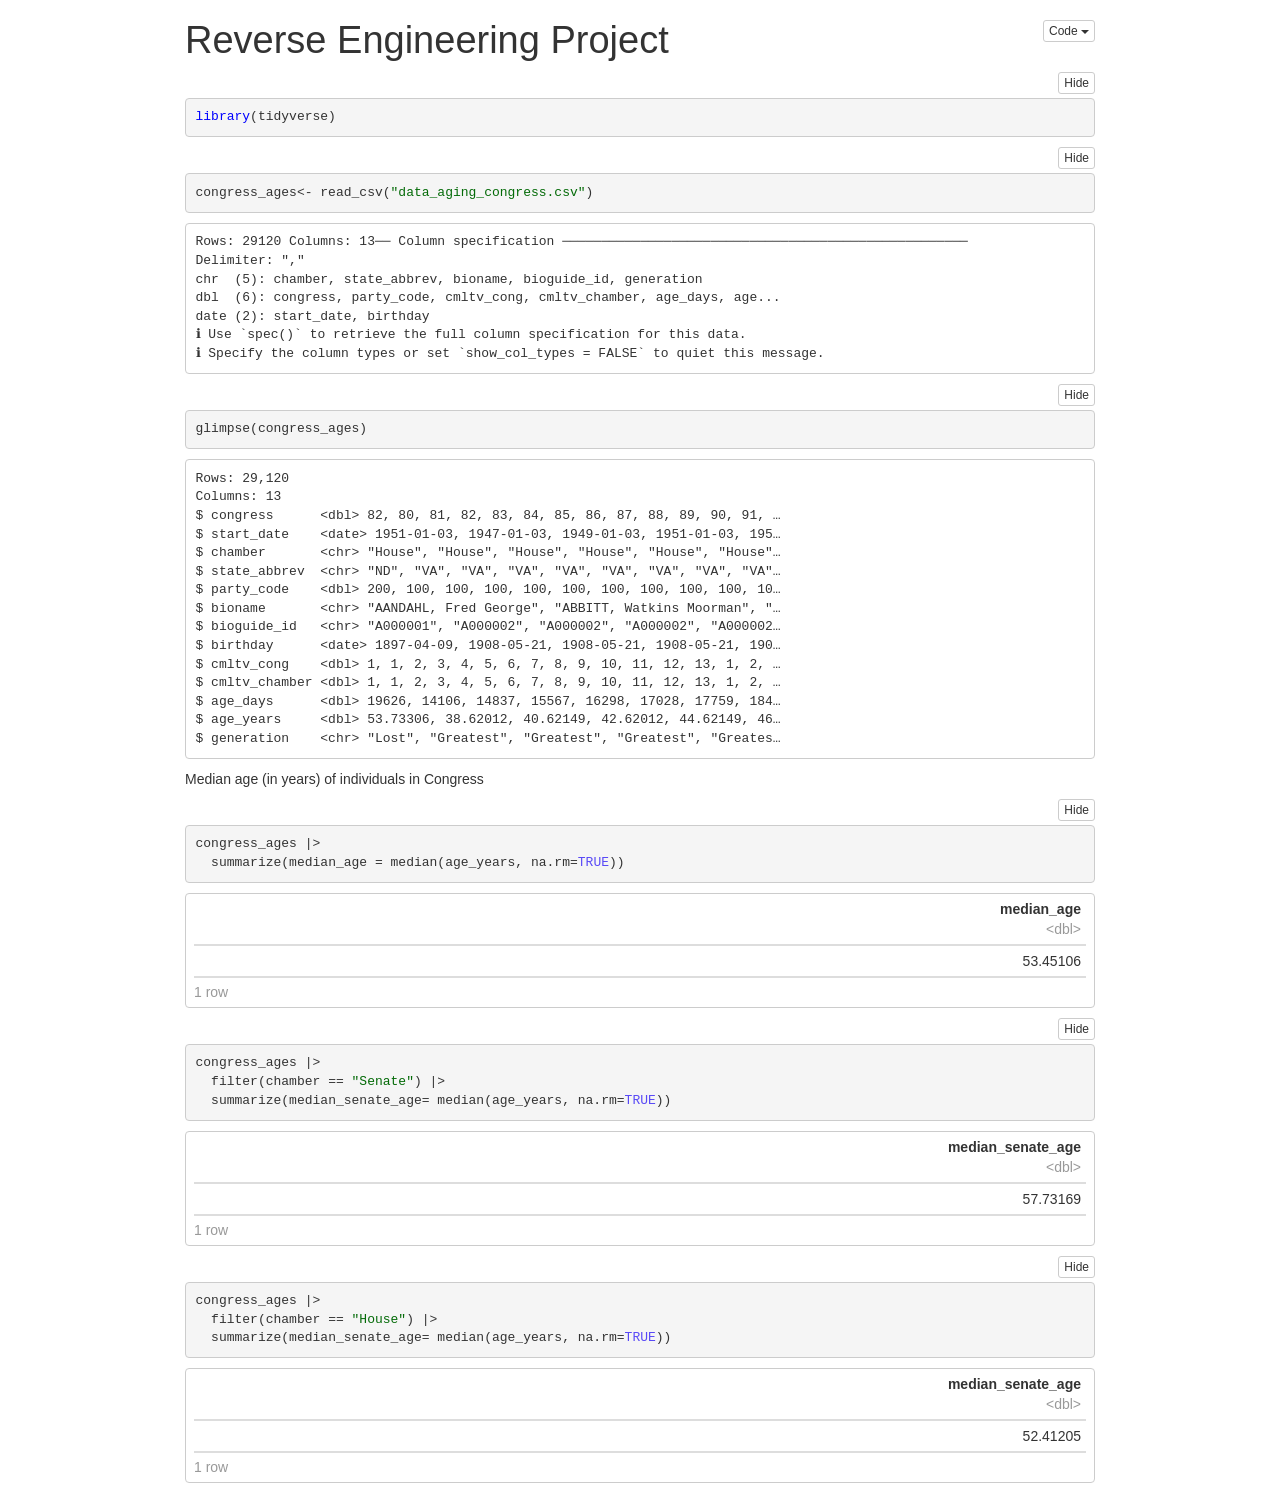
==== reverse_engineering /updateone.nb.html @ d4ece71f "reverseengineeringone" ====
<!DOCTYPE html>

<html>

<head>

<meta charset="utf-8" />
<meta name="generator" content="pandoc" />
<meta http-equiv="X-UA-Compatible" content="IE=EDGE" />




<title>Reverse Engineering Project</title>

<script>// Pandoc 2.9 adds attributes on both header and div. We remove the former (to
// be compatible with the behavior of Pandoc < 2.8).
document.addEventListener('DOMContentLoaded', function(e) {
  var hs = document.querySelectorAll("div.section[class*='level'] > :first-child");
  var i, h, a;
  for (i = 0; i < hs.length; i++) {
    h = hs[i];
    if (!/^h[1-6]$/i.test(h.tagName)) continue;  // it should be a header h1-h6
    a = h.attributes;
    while (a.length > 0) h.removeAttribute(a[0].name);
  }
});
</script>
<script>/*! jQuery v3.6.0 | (c) OpenJS Foundation and other contributors | jquery.org/license */
!function(e,t){"use strict";"object"==typeof module&&"object"==typeof module.exports?module.exports=e.document?t(e,!0):function(e){if(!e.document)throw new Error("jQuery requires a window with a document");return t(e)}:t(e)}("undefined"!=typeof window?window:this,function(C,e){"use strict";var t=[],r=Object.getPrototypeOf,s=t.slice,g=t.flat?function(e){return t.flat.call(e)}:function(e){return t.concat.apply([],e)},u=t.push,i=t.indexOf,n={},o=n.toString,v=n.hasOwnProperty,a=v.toString,l=a.call(Object),y={},m=function(e){return"function"==typeof e&&"number"!=typeof e.nodeType&&"function"!=typeof e.item},x=function(e){return null!=e&&e===e.window},E=C.document,c={type:!0,src:!0,nonce:!0,noModule:!0};function b(e,t,n){var r,i,o=(n=n||E).createElement("script");if(o.text=e,t)for(r in c)(i=t[r]||t.getAttribute&&t.getAttribute(r))&&o.setAttribute(r,i);n.head.appendChild(o).parentNode.removeChild(o)}function w(e){return null==e?e+"":"object"==typeof e||"function"==typeof e?n[o.call(e)]||"object":typeof e}var f="3.6.0",S=function(e,t){return new S.fn.init(e,t)};function p(e){var t=!!e&&"length"in e&&e.length,n=w(e);return!m(e)&&!x(e)&&("array"===n||0===t||"number"==typeof t&&0<t&&t-1 in e)}S.fn=S.prototype={jquery:f,constructor:S,length:0,toArray:function(){return s.call(this)},get:function(e){return null==e?s.call(this):e<0?this[e+this.length]:this[e]},pushStack:function(e){var t=S.merge(this.constructor(),e);return t.prevObject=this,t},each:function(e){return S.each(this,e)},map:function(n){return this.pushStack(S.map(this,function(e,t){return n.call(e,t,e)}))},slice:function(){return this.pushStack(s.apply(this,arguments))},first:function(){return this.eq(0)},last:function(){return this.eq(-1)},even:function(){return this.pushStack(S.grep(this,function(e,t){return(t+1)%2}))},odd:function(){return this.pushStack(S.grep(this,function(e,t){return t%2}))},eq:function(e){var t=this.length,n=+e+(e<0?t:0);return this.pushStack(0<=n&&n<t?[this[n]]:[])},end:function(){return this.prevObject||this.constructor()},push:u,sort:t.sort,splice:t.splice},S.extend=S.fn.extend=function(){var e,t,n,r,i,o,a=arguments[0]||{},s=1,u=arguments.length,l=!1;for("boolean"==typeof a&&(l=a,a=arguments[s]||{},s++),"object"==typeof a||m(a)||(a={}),s===u&&(a=this,s--);s<u;s++)if(null!=(e=arguments[s]))for(t in e)r=e[t],"__proto__"!==t&&a!==r&&(l&&r&&(S.isPlainObject(r)||(i=Array.isArray(r)))?(n=a[t],o=i&&!Array.isArray(n)?[]:i||S.isPlainObject(n)?n:{},i=!1,a[t]=S.extend(l,o,r)):void 0!==r&&(a[t]=r));return a},S.extend({expando:"jQuery"+(f+Math.random()).replace(/\D/g,""),isReady:!0,error:function(e){throw new Error(e)},noop:function(){},isPlainObject:function(e){var t,n;return!(!e||"[object Object]"!==o.call(e))&&(!(t=r(e))||"function"==typeof(n=v.call(t,"constructor")&&t.constructor)&&a.call(n)===l)},isEmptyObject:function(e){var t;for(t in e)return!1;return!0},globalEval:function(e,t,n){b(e,{nonce:t&&t.nonce},n)},each:function(e,t){var n,r=0;if(p(e)){for(n=e.length;r<n;r++)if(!1===t.call(e[r],r,e[r]))break}else for(r in e)if(!1===t.call(e[r],r,e[r]))break;return e},makeArray:function(e,t){var n=t||[];return null!=e&&(p(Object(e))?S.merge(n,"string"==typeof e?[e]:e):u.call(n,e)),n},inArray:function(e,t,n){return null==t?-1:i.call(t,e,n)},merge:function(e,t){for(var n=+t.length,r=0,i=e.length;r<n;r++)e[i++]=t[r];return e.length=i,e},grep:function(e,t,n){for(var r=[],i=0,o=e.length,a=!n;i<o;i++)!t(e[i],i)!==a&&r.push(e[i]);return r},map:function(e,t,n){var r,i,o=0,a=[];if(p(e))for(r=e.length;o<r;o++)null!=(i=t(e[o],o,n))&&a.push(i);else for(o in e)null!=(i=t(e[o],o,n))&&a.push(i);return g(a)},guid:1,support:y}),"function"==typeof Symbol&&(S.fn[Symbol.iterator]=t[Symbol.iterator]),S.each("Boolean Number String Function Array Date RegExp Object Error Symbol".split(" "),function(e,t){n["[object "+t+"]"]=t.toLowerCase()});var d=function(n){var e,d,b,o,i,h,f,g,w,u,l,T,C,a,E,v,s,c,y,S="sizzle"+1*new Date,p=n.document,k=0,r=0,m=ue(),x=ue(),A=ue(),N=ue(),j=function(e,t){return e===t&&(l=!0),0},D={}.hasOwnProperty,t=[],q=t.pop,L=t.push,H=t.push,O=t.slice,P=function(e,t){for(var n=0,r=e.length;n<r;n++)if(e[n]===t)return n;return-1},R="checked|selected|async|autofocus|autoplay|controls|defer|disabled|hidden|ismap|loop|multiple|open|readonly|required|scoped",M="[\\x20\\t\\r\\n\\f]",I="(?:\\\\[\\da-fA-F]{1,6}"+M+"?|\\\\[^\\r\\n\\f]|[\\w-]|[^\0-\\x7f])+",W="\\["+M+"*("+I+")(?:"+M+"*([*^$|!~]?=)"+M+"*(?:'((?:\\\\.|[^\\\\'])*)'|\"((?:\\\\.|[^\\\\\"])*)\"|("+I+"))|)"+M+"*\\]",F=":("+I+")(?:\\((('((?:\\\\.|[^\\\\'])*)'|\"((?:\\\\.|[^\\\\\"])*)\")|((?:\\\\.|[^\\\\()[\\]]|"+W+")*)|.*)\\)|)",B=new RegExp(M+"+","g"),$=new RegExp("^"+M+"+|((?:^|[^\\\\])(?:\\\\.)*)"+M+"+$","g"),_=new RegExp("^"+M+"*,"+M+"*"),z=new RegExp("^"+M+"*([>+~]|"+M+")"+M+"*"),U=new RegExp(M+"|>"),X=new RegExp(F),V=new RegExp("^"+I+"$"),G={ID:new RegExp("^#("+I+")"),CLASS:new RegExp("^\\.("+I+")"),TAG:new RegExp("^("+I+"|[*])"),ATTR:new RegExp("^"+W),PSEUDO:new RegExp("^"+F),CHILD:new RegExp("^:(only|first|last|nth|nth-last)-(child|of-type)(?:\\("+M+"*(even|odd|(([+-]|)(\\d*)n|)"+M+"*(?:([+-]|)"+M+"*(\\d+)|))"+M+"*\\)|)","i"),bool:new RegExp("^(?:"+R+")$","i"),needsContext:new RegExp("^"+M+"*[>+~]|:(even|odd|eq|gt|lt|nth|first|last)(?:\\("+M+"*((?:-\\d)?\\d*)"+M+"*\\)|)(?=[^-]|$)","i")},Y=/HTML$/i,Q=/^(?:input|select|textarea|button)$/i,J=/^h\d$/i,K=/^[^{]+\{\s*\[native \w/,Z=/^(?:#([\w-]+)|(\w+)|\.([\w-]+))$/,ee=/[+~]/,te=new RegExp("\\\\[\\da-fA-F]{1,6}"+M+"?|\\\\([^\\r\\n\\f])","g"),ne=function(e,t){var n="0x"+e.slice(1)-65536;return t||(n<0?String.fromCharCode(n+65536):String.fromCharCode(n>>10|55296,1023&n|56320))},re=/([\0-\x1f\x7f]|^-?\d)|^-$|[^\0-\x1f\x7f-\uFFFF\w-]/g,ie=function(e,t){return t?"\0"===e?"\ufffd":e.slice(0,-1)+"\\"+e.charCodeAt(e.length-1).toString(16)+" ":"\\"+e},oe=function(){T()},ae=be(function(e){return!0===e.disabled&&"fieldset"===e.nodeName.toLowerCase()},{dir:"parentNode",next:"legend"});try{H.apply(t=O.call(p.childNodes),p.childNodes),t[p.childNodes.length].nodeType}catch(e){H={apply:t.length?function(e,t){L.apply(e,O.call(t))}:function(e,t){var n=e.length,r=0;while(e[n++]=t[r++]);e.length=n-1}}}function se(t,e,n,r){var i,o,a,s,u,l,c,f=e&&e.ownerDocument,p=e?e.nodeType:9;if(n=n||[],"string"!=typeof t||!t||1!==p&&9!==p&&11!==p)return n;if(!r&&(T(e),e=e||C,E)){if(11!==p&&(u=Z.exec(t)))if(i=u[1]){if(9===p){if(!(a=e.getElementById(i)))return n;if(a.id===i)return n.push(a),n}else if(f&&(a=f.getElementById(i))&&y(e,a)&&a.id===i)return n.push(a),n}else{if(u[2])return H.apply(n,e.getElementsByTagName(t)),n;if((i=u[3])&&d.getElementsByClassName&&e.getElementsByClassName)return H.apply(n,e.getElementsByClassName(i)),n}if(d.qsa&&!N[t+" "]&&(!v||!v.test(t))&&(1!==p||"object"!==e.nodeName.toLowerCase())){if(c=t,f=e,1===p&&(U.test(t)||z.test(t))){(f=ee.test(t)&&ye(e.parentNode)||e)===e&&d.scope||((s=e.getAttribute("id"))?s=s.replace(re,ie):e.setAttribute("id",s=S)),o=(l=h(t)).length;while(o--)l[o]=(s?"#"+s:":scope")+" "+xe(l[o]);c=l.join(",")}try{return H.apply(n,f.querySelectorAll(c)),n}catch(e){N(t,!0)}finally{s===S&&e.removeAttribute("id")}}}return g(t.replace($,"$1"),e,n,r)}function ue(){var r=[];return function e(t,n){return r.push(t+" ")>b.cacheLength&&delete e[r.shift()],e[t+" "]=n}}function le(e){return e[S]=!0,e}function ce(e){var t=C.createElement("fieldset");try{return!!e(t)}catch(e){return!1}finally{t.parentNode&&t.parentNode.removeChild(t),t=null}}function fe(e,t){var n=e.split("|"),r=n.length;while(r--)b.attrHandle[n[r]]=t}function pe(e,t){var n=t&&e,r=n&&1===e.nodeType&&1===t.nodeType&&e.sourceIndex-t.sourceIndex;if(r)return r;if(n)while(n=n.nextSibling)if(n===t)return-1;return e?1:-1}function de(t){return function(e){return"input"===e.nodeName.toLowerCase()&&e.type===t}}function he(n){return function(e){var t=e.nodeName.toLowerCase();return("input"===t||"button"===t)&&e.type===n}}function ge(t){return function(e){return"form"in e?e.parentNode&&!1===e.disabled?"label"in e?"label"in e.parentNode?e.parentNode.disabled===t:e.disabled===t:e.isDisabled===t||e.isDisabled!==!t&&ae(e)===t:e.disabled===t:"label"in e&&e.disabled===t}}function ve(a){return le(function(o){return o=+o,le(function(e,t){var n,r=a([],e.length,o),i=r.length;while(i--)e[n=r[i]]&&(e[n]=!(t[n]=e[n]))})})}function ye(e){return e&&"undefined"!=typeof e.getElementsByTagName&&e}for(e in d=se.support={},i=se.isXML=function(e){var t=e&&e.namespaceURI,n=e&&(e.ownerDocument||e).documentElement;return!Y.test(t||n&&n.nodeName||"HTML")},T=se.setDocument=function(e){var t,n,r=e?e.ownerDocument||e:p;return r!=C&&9===r.nodeType&&r.documentElement&&(a=(C=r).documentElement,E=!i(C),p!=C&&(n=C.defaultView)&&n.top!==n&&(n.addEventListener?n.addEventListener("unload",oe,!1):n.attachEvent&&n.attachEvent("onunload",oe)),d.scope=ce(function(e){return a.appendChild(e).appendChild(C.createElement("div")),"undefined"!=typeof e.querySelectorAll&&!e.querySelectorAll(":scope fieldset div").length}),d.attributes=ce(function(e){return e.className="i",!e.getAttribute("className")}),d.getElementsByTagName=ce(function(e){return e.appendChild(C.createComment("")),!e.getElementsByTagName("*").length}),d.getElementsByClassName=K.test(C.getElementsByClassName),d.getById=ce(function(e){return a.appendChild(e).id=S,!C.getElementsByName||!C.getElementsByName(S).length}),d.getById?(b.filter.ID=function(e){var t=e.replace(te,ne);return function(e){return e.getAttribute("id")===t}},b.find.ID=function(e,t){if("undefined"!=typeof t.getElementById&&E){var n=t.getElementById(e);return n?[n]:[]}}):(b.filter.ID=function(e){var n=e.replace(te,ne);return function(e){var t="undefined"!=typeof e.getAttributeNode&&e.getAttributeNode("id");return t&&t.value===n}},b.find.ID=function(e,t){if("undefined"!=typeof t.getElementById&&E){var n,r,i,o=t.getElementById(e);if(o){if((n=o.getAttributeNode("id"))&&n.value===e)return[o];i=t.getElementsByName(e),r=0;while(o=i[r++])if((n=o.getAttributeNode("id"))&&n.value===e)return[o]}return[]}}),b.find.TAG=d.getElementsByTagName?function(e,t){return"undefined"!=typeof t.getElementsByTagName?t.getElementsByTagName(e):d.qsa?t.querySelectorAll(e):void 0}:function(e,t){var n,r=[],i=0,o=t.getElementsByTagName(e);if("*"===e){while(n=o[i++])1===n.nodeType&&r.push(n);return r}return o},b.find.CLASS=d.getElementsByClassName&&function(e,t){if("undefined"!=typeof t.getElementsByClassName&&E)return t.getElementsByClassName(e)},s=[],v=[],(d.qsa=K.test(C.querySelectorAll))&&(ce(function(e){var t;a.appendChild(e).innerHTML="<a id='"+S+"'></a><select id='"+S+"-\r\\' msallowcapture=''><option selected=''></option></select>",e.querySelectorAll("[msallowcapture^='']").length&&v.push("[*^$]="+M+"*(?:''|\"\")"),e.querySelectorAll("[selected]").length||v.push("\\["+M+"*(?:value|"+R+")"),e.querySelectorAll("[id~="+S+"-]").length||v.push("~="),(t=C.createElement("input")).setAttribute("name",""),e.appendChild(t),e.querySelectorAll("[name='']").length||v.push("\\["+M+"*name"+M+"*="+M+"*(?:''|\"\")"),e.querySelectorAll(":checked").length||v.push(":checked"),e.querySelectorAll("a#"+S+"+*").length||v.push(".#.+[+~]"),e.querySelectorAll("\\\f"),v.push("[\\r\\n\\f]")}),ce(function(e){e.innerHTML="<a href='' disabled='disabled'></a><select disabled='disabled'><option/></select>";var t=C.createElement("input");t.setAttribute("type","hidden"),e.appendChild(t).setAttribute("name","D"),e.querySelectorAll("[name=d]").length&&v.push("name"+M+"*[*^$|!~]?="),2!==e.querySelectorAll(":enabled").length&&v.push(":enabled",":disabled"),a.appendChild(e).disabled=!0,2!==e.querySelectorAll(":disabled").length&&v.push(":enabled",":disabled"),e.querySelectorAll("*,:x"),v.push(",.*:")})),(d.matchesSelector=K.test(c=a.matches||a.webkitMatchesSelector||a.mozMatchesSelector||a.oMatchesSelector||a.msMatchesSelector))&&ce(function(e){d.disconnectedMatch=c.call(e,"*"),c.call(e,"[s!='']:x"),s.push("!=",F)}),v=v.length&&new RegExp(v.join("|")),s=s.length&&new RegExp(s.join("|")),t=K.test(a.compareDocumentPosition),y=t||K.test(a.contains)?function(e,t){var n=9===e.nodeType?e.documentElement:e,r=t&&t.parentNode;return e===r||!(!r||1!==r.nodeType||!(n.contains?n.contains(r):e.compareDocumentPosition&&16&e.compareDocumentPosition(r)))}:function(e,t){if(t)while(t=t.parentNode)if(t===e)return!0;return!1},j=t?function(e,t){if(e===t)return l=!0,0;var n=!e.compareDocumentPosition-!t.compareDocumentPosition;return n||(1&(n=(e.ownerDocument||e)==(t.ownerDocument||t)?e.compareDocumentPosition(t):1)||!d.sortDetached&&t.compareDocumentPosition(e)===n?e==C||e.ownerDocument==p&&y(p,e)?-1:t==C||t.ownerDocument==p&&y(p,t)?1:u?P(u,e)-P(u,t):0:4&n?-1:1)}:function(e,t){if(e===t)return l=!0,0;var n,r=0,i=e.parentNode,o=t.parentNode,a=[e],s=[t];if(!i||!o)return e==C?-1:t==C?1:i?-1:o?1:u?P(u,e)-P(u,t):0;if(i===o)return pe(e,t);n=e;while(n=n.parentNode)a.unshift(n);n=t;while(n=n.parentNode)s.unshift(n);while(a[r]===s[r])r++;return r?pe(a[r],s[r]):a[r]==p?-1:s[r]==p?1:0}),C},se.matches=function(e,t){return se(e,null,null,t)},se.matchesSelector=function(e,t){if(T(e),d.matchesSelector&&E&&!N[t+" "]&&(!s||!s.test(t))&&(!v||!v.test(t)))try{var n=c.call(e,t);if(n||d.disconnectedMatch||e.document&&11!==e.document.nodeType)return n}catch(e){N(t,!0)}return 0<se(t,C,null,[e]).length},se.contains=function(e,t){return(e.ownerDocument||e)!=C&&T(e),y(e,t)},se.attr=function(e,t){(e.ownerDocument||e)!=C&&T(e);var n=b.attrHandle[t.toLowerCase()],r=n&&D.call(b.attrHandle,t.toLowerCase())?n(e,t,!E):void 0;return void 0!==r?r:d.attributes||!E?e.getAttribute(t):(r=e.getAttributeNode(t))&&r.specified?r.value:null},se.escape=function(e){return(e+"").replace(re,ie)},se.error=function(e){throw new Error("Syntax error, unrecognized expression: "+e)},se.uniqueSort=function(e){var t,n=[],r=0,i=0;if(l=!d.detectDuplicates,u=!d.sortStable&&e.slice(0),e.sort(j),l){while(t=e[i++])t===e[i]&&(r=n.push(i));while(r--)e.splice(n[r],1)}return u=null,e},o=se.getText=function(e){var t,n="",r=0,i=e.nodeType;if(i){if(1===i||9===i||11===i){if("string"==typeof e.textContent)return e.textContent;for(e=e.firstChild;e;e=e.nextSibling)n+=o(e)}else if(3===i||4===i)return e.nodeValue}else while(t=e[r++])n+=o(t);return n},(b=se.selectors={cacheLength:50,createPseudo:le,match:G,attrHandle:{},find:{},relative:{">":{dir:"parentNode",first:!0}," ":{dir:"parentNode"},"+":{dir:"previousSibling",first:!0},"~":{dir:"previousSibling"}},preFilter:{ATTR:function(e){return e[1]=e[1].replace(te,ne),e[3]=(e[3]||e[4]||e[5]||"").replace(te,ne),"~="===e[2]&&(e[3]=" "+e[3]+" "),e.slice(0,4)},CHILD:function(e){return e[1]=e[1].toLowerCase(),"nth"===e[1].slice(0,3)?(e[3]||se.error(e[0]),e[4]=+(e[4]?e[5]+(e[6]||1):2*("even"===e[3]||"odd"===e[3])),e[5]=+(e[7]+e[8]||"odd"===e[3])):e[3]&&se.error(e[0]),e},PSEUDO:function(e){var t,n=!e[6]&&e[2];return G.CHILD.test(e[0])?null:(e[3]?e[2]=e[4]||e[5]||"":n&&X.test(n)&&(t=h(n,!0))&&(t=n.indexOf(")",n.length-t)-n.length)&&(e[0]=e[0].slice(0,t),e[2]=n.slice(0,t)),e.slice(0,3))}},filter:{TAG:function(e){var t=e.replace(te,ne).toLowerCase();return"*"===e?function(){return!0}:function(e){return e.nodeName&&e.nodeName.toLowerCase()===t}},CLASS:function(e){var t=m[e+" "];return t||(t=new RegExp("(^|"+M+")"+e+"("+M+"|$)"))&&m(e,function(e){return t.test("string"==typeof e.className&&e.className||"undefined"!=typeof e.getAttribute&&e.getAttribute("class")||"")})},ATTR:function(n,r,i){return function(e){var t=se.attr(e,n);return null==t?"!="===r:!r||(t+="","="===r?t===i:"!="===r?t!==i:"^="===r?i&&0===t.indexOf(i):"*="===r?i&&-1<t.indexOf(i):"$="===r?i&&t.slice(-i.length)===i:"~="===r?-1<(" "+t.replace(B," ")+" ").indexOf(i):"|="===r&&(t===i||t.slice(0,i.length+1)===i+"-"))}},CHILD:function(h,e,t,g,v){var y="nth"!==h.slice(0,3),m="last"!==h.slice(-4),x="of-type"===e;return 1===g&&0===v?function(e){return!!e.parentNode}:function(e,t,n){var r,i,o,a,s,u,l=y!==m?"nextSibling":"previousSibling",c=e.parentNode,f=x&&e.nodeName.toLowerCase(),p=!n&&!x,d=!1;if(c){if(y){while(l){a=e;while(a=a[l])if(x?a.nodeName.toLowerCase()===f:1===a.nodeType)return!1;u=l="only"===h&&!u&&"nextSibling"}return!0}if(u=[m?c.firstChild:c.lastChild],m&&p){d=(s=(r=(i=(o=(a=c)[S]||(a[S]={}))[a.uniqueID]||(o[a.uniqueID]={}))[h]||[])[0]===k&&r[1])&&r[2],a=s&&c.childNodes[s];while(a=++s&&a&&a[l]||(d=s=0)||u.pop())if(1===a.nodeType&&++d&&a===e){i[h]=[k,s,d];break}}else if(p&&(d=s=(r=(i=(o=(a=e)[S]||(a[S]={}))[a.uniqueID]||(o[a.uniqueID]={}))[h]||[])[0]===k&&r[1]),!1===d)while(a=++s&&a&&a[l]||(d=s=0)||u.pop())if((x?a.nodeName.toLowerCase()===f:1===a.nodeType)&&++d&&(p&&((i=(o=a[S]||(a[S]={}))[a.uniqueID]||(o[a.uniqueID]={}))[h]=[k,d]),a===e))break;return(d-=v)===g||d%g==0&&0<=d/g}}},PSEUDO:function(e,o){var t,a=b.pseudos[e]||b.setFilters[e.toLowerCase()]||se.error("unsupported pseudo: "+e);return a[S]?a(o):1<a.length?(t=[e,e,"",o],b.setFilters.hasOwnProperty(e.toLowerCase())?le(function(e,t){var n,r=a(e,o),i=r.length;while(i--)e[n=P(e,r[i])]=!(t[n]=r[i])}):function(e){return a(e,0,t)}):a}},pseudos:{not:le(function(e){var r=[],i=[],s=f(e.replace($,"$1"));return s[S]?le(function(e,t,n,r){var i,o=s(e,null,r,[]),a=e.length;while(a--)(i=o[a])&&(e[a]=!(t[a]=i))}):function(e,t,n){return r[0]=e,s(r,null,n,i),r[0]=null,!i.pop()}}),has:le(function(t){return function(e){return 0<se(t,e).length}}),contains:le(function(t){return t=t.replace(te,ne),function(e){return-1<(e.textContent||o(e)).indexOf(t)}}),lang:le(function(n){return V.test(n||"")||se.error("unsupported lang: "+n),n=n.replace(te,ne).toLowerCase(),function(e){var t;do{if(t=E?e.lang:e.getAttribute("xml:lang")||e.getAttribute("lang"))return(t=t.toLowerCase())===n||0===t.indexOf(n+"-")}while((e=e.parentNode)&&1===e.nodeType);return!1}}),target:function(e){var t=n.location&&n.location.hash;return t&&t.slice(1)===e.id},root:function(e){return e===a},focus:function(e){return e===C.activeElement&&(!C.hasFocus||C.hasFocus())&&!!(e.type||e.href||~e.tabIndex)},enabled:ge(!1),disabled:ge(!0),checked:function(e){var t=e.nodeName.toLowerCase();return"input"===t&&!!e.checked||"option"===t&&!!e.selected},selected:function(e){return e.parentNode&&e.parentNode.selectedIndex,!0===e.selected},empty:function(e){for(e=e.firstChild;e;e=e.nextSibling)if(e.nodeType<6)return!1;return!0},parent:function(e){return!b.pseudos.empty(e)},header:function(e){return J.test(e.nodeName)},input:function(e){return Q.test(e.nodeName)},button:function(e){var t=e.nodeName.toLowerCase();return"input"===t&&"button"===e.type||"button"===t},text:function(e){var t;return"input"===e.nodeName.toLowerCase()&&"text"===e.type&&(null==(t=e.getAttribute("type"))||"text"===t.toLowerCase())},first:ve(function(){return[0]}),last:ve(function(e,t){return[t-1]}),eq:ve(function(e,t,n){return[n<0?n+t:n]}),even:ve(function(e,t){for(var n=0;n<t;n+=2)e.push(n);return e}),odd:ve(function(e,t){for(var n=1;n<t;n+=2)e.push(n);return e}),lt:ve(function(e,t,n){for(var r=n<0?n+t:t<n?t:n;0<=--r;)e.push(r);return e}),gt:ve(function(e,t,n){for(var r=n<0?n+t:n;++r<t;)e.push(r);return e})}}).pseudos.nth=b.pseudos.eq,{radio:!0,checkbox:!0,file:!0,password:!0,image:!0})b.pseudos[e]=de(e);for(e in{submit:!0,reset:!0})b.pseudos[e]=he(e);function me(){}function xe(e){for(var t=0,n=e.length,r="";t<n;t++)r+=e[t].value;return r}function be(s,e,t){var u=e.dir,l=e.next,c=l||u,f=t&&"parentNode"===c,p=r++;return e.first?function(e,t,n){while(e=e[u])if(1===e.nodeType||f)return s(e,t,n);return!1}:function(e,t,n){var r,i,o,a=[k,p];if(n){while(e=e[u])if((1===e.nodeType||f)&&s(e,t,n))return!0}else while(e=e[u])if(1===e.nodeType||f)if(i=(o=e[S]||(e[S]={}))[e.uniqueID]||(o[e.uniqueID]={}),l&&l===e.nodeName.toLowerCase())e=e[u]||e;else{if((r=i[c])&&r[0]===k&&r[1]===p)return a[2]=r[2];if((i[c]=a)[2]=s(e,t,n))return!0}return!1}}function we(i){return 1<i.length?function(e,t,n){var r=i.length;while(r--)if(!i[r](e,t,n))return!1;return!0}:i[0]}function Te(e,t,n,r,i){for(var o,a=[],s=0,u=e.length,l=null!=t;s<u;s++)(o=e[s])&&(n&&!n(o,r,i)||(a.push(o),l&&t.push(s)));return a}function Ce(d,h,g,v,y,e){return v&&!v[S]&&(v=Ce(v)),y&&!y[S]&&(y=Ce(y,e)),le(function(e,t,n,r){var i,o,a,s=[],u=[],l=t.length,c=e||function(e,t,n){for(var r=0,i=t.length;r<i;r++)se(e,t[r],n);return n}(h||"*",n.nodeType?[n]:n,[]),f=!d||!e&&h?c:Te(c,s,d,n,r),p=g?y||(e?d:l||v)?[]:t:f;if(g&&g(f,p,n,r),v){i=Te(p,u),v(i,[],n,r),o=i.length;while(o--)(a=i[o])&&(p[u[o]]=!(f[u[o]]=a))}if(e){if(y||d){if(y){i=[],o=p.length;while(o--)(a=p[o])&&i.push(f[o]=a);y(null,p=[],i,r)}o=p.length;while(o--)(a=p[o])&&-1<(i=y?P(e,a):s[o])&&(e[i]=!(t[i]=a))}}else p=Te(p===t?p.splice(l,p.length):p),y?y(null,t,p,r):H.apply(t,p)})}function Ee(e){for(var i,t,n,r=e.length,o=b.relative[e[0].type],a=o||b.relative[" "],s=o?1:0,u=be(function(e){return e===i},a,!0),l=be(function(e){return-1<P(i,e)},a,!0),c=[function(e,t,n){var r=!o&&(n||t!==w)||((i=t).nodeType?u(e,t,n):l(e,t,n));return i=null,r}];s<r;s++)if(t=b.relative[e[s].type])c=[be(we(c),t)];else{if((t=b.filter[e[s].type].apply(null,e[s].matches))[S]){for(n=++s;n<r;n++)if(b.relative[e[n].type])break;return Ce(1<s&&we(c),1<s&&xe(e.slice(0,s-1).concat({value:" "===e[s-2].type?"*":""})).replace($,"$1"),t,s<n&&Ee(e.slice(s,n)),n<r&&Ee(e=e.slice(n)),n<r&&xe(e))}c.push(t)}return we(c)}return me.prototype=b.filters=b.pseudos,b.setFilters=new me,h=se.tokenize=function(e,t){var n,r,i,o,a,s,u,l=x[e+" "];if(l)return t?0:l.slice(0);a=e,s=[],u=b.preFilter;while(a){for(o in n&&!(r=_.exec(a))||(r&&(a=a.slice(r[0].length)||a),s.push(i=[])),n=!1,(r=z.exec(a))&&(n=r.shift(),i.push({value:n,type:r[0].replace($," ")}),a=a.slice(n.length)),b.filter)!(r=G[o].exec(a))||u[o]&&!(r=u[o](r))||(n=r.shift(),i.push({value:n,type:o,matches:r}),a=a.slice(n.length));if(!n)break}return t?a.length:a?se.error(e):x(e,s).slice(0)},f=se.compile=function(e,t){var n,v,y,m,x,r,i=[],o=[],a=A[e+" "];if(!a){t||(t=h(e)),n=t.length;while(n--)(a=Ee(t[n]))[S]?i.push(a):o.push(a);(a=A(e,(v=o,m=0<(y=i).length,x=0<v.length,r=function(e,t,n,r,i){var o,a,s,u=0,l="0",c=e&&[],f=[],p=w,d=e||x&&b.find.TAG("*",i),h=k+=null==p?1:Math.random()||.1,g=d.length;for(i&&(w=t==C||t||i);l!==g&&null!=(o=d[l]);l++){if(x&&o){a=0,t||o.ownerDocument==C||(T(o),n=!E);while(s=v[a++])if(s(o,t||C,n)){r.push(o);break}i&&(k=h)}m&&((o=!s&&o)&&u--,e&&c.push(o))}if(u+=l,m&&l!==u){a=0;while(s=y[a++])s(c,f,t,n);if(e){if(0<u)while(l--)c[l]||f[l]||(f[l]=q.call(r));f=Te(f)}H.apply(r,f),i&&!e&&0<f.length&&1<u+y.length&&se.uniqueSort(r)}return i&&(k=h,w=p),c},m?le(r):r))).selector=e}return a},g=se.select=function(e,t,n,r){var i,o,a,s,u,l="function"==typeof e&&e,c=!r&&h(e=l.selector||e);if(n=n||[],1===c.length){if(2<(o=c[0]=c[0].slice(0)).length&&"ID"===(a=o[0]).type&&9===t.nodeType&&E&&b.relative[o[1].type]){if(!(t=(b.find.ID(a.matches[0].replace(te,ne),t)||[])[0]))return n;l&&(t=t.parentNode),e=e.slice(o.shift().value.length)}i=G.needsContext.test(e)?0:o.length;while(i--){if(a=o[i],b.relative[s=a.type])break;if((u=b.find[s])&&(r=u(a.matches[0].replace(te,ne),ee.test(o[0].type)&&ye(t.parentNode)||t))){if(o.splice(i,1),!(e=r.length&&xe(o)))return H.apply(n,r),n;break}}}return(l||f(e,c))(r,t,!E,n,!t||ee.test(e)&&ye(t.parentNode)||t),n},d.sortStable=S.split("").sort(j).join("")===S,d.detectDuplicates=!!l,T(),d.sortDetached=ce(function(e){return 1&e.compareDocumentPosition(C.createElement("fieldset"))}),ce(function(e){return e.innerHTML="<a href='#'></a>","#"===e.firstChild.getAttribute("href")})||fe("type|href|height|width",function(e,t,n){if(!n)return e.getAttribute(t,"type"===t.toLowerCase()?1:2)}),d.attributes&&ce(function(e){return e.innerHTML="<input/>",e.firstChild.setAttribute("value",""),""===e.firstChild.getAttribute("value")})||fe("value",function(e,t,n){if(!n&&"input"===e.nodeName.toLowerCase())return e.defaultValue}),ce(function(e){return null==e.getAttribute("disabled")})||fe(R,function(e,t,n){var r;if(!n)return!0===e[t]?t.toLowerCase():(r=e.getAttributeNode(t))&&r.specified?r.value:null}),se}(C);S.find=d,S.expr=d.selectors,S.expr[":"]=S.expr.pseudos,S.uniqueSort=S.unique=d.uniqueSort,S.text=d.getText,S.isXMLDoc=d.isXML,S.contains=d.contains,S.escapeSelector=d.escape;var h=function(e,t,n){var r=[],i=void 0!==n;while((e=e[t])&&9!==e.nodeType)if(1===e.nodeType){if(i&&S(e).is(n))break;r.push(e)}return r},T=function(e,t){for(var n=[];e;e=e.nextSibling)1===e.nodeType&&e!==t&&n.push(e);return n},k=S.expr.match.needsContext;function A(e,t){return e.nodeName&&e.nodeName.toLowerCase()===t.toLowerCase()}var N=/^<([a-z][^\/\0>:\x20\t\r\n\f]*)[\x20\t\r\n\f]*\/?>(?:<\/\1>|)$/i;function j(e,n,r){return m(n)?S.grep(e,function(e,t){return!!n.call(e,t,e)!==r}):n.nodeType?S.grep(e,function(e){return e===n!==r}):"string"!=typeof n?S.grep(e,function(e){return-1<i.call(n,e)!==r}):S.filter(n,e,r)}S.filter=function(e,t,n){var r=t[0];return n&&(e=":not("+e+")"),1===t.length&&1===r.nodeType?S.find.matchesSelector(r,e)?[r]:[]:S.find.matches(e,S.grep(t,function(e){return 1===e.nodeType}))},S.fn.extend({find:function(e){var t,n,r=this.length,i=this;if("string"!=typeof e)return this.pushStack(S(e).filter(function(){for(t=0;t<r;t++)if(S.contains(i[t],this))return!0}));for(n=this.pushStack([]),t=0;t<r;t++)S.find(e,i[t],n);return 1<r?S.uniqueSort(n):n},filter:function(e){return this.pushStack(j(this,e||[],!1))},not:function(e){return this.pushStack(j(this,e||[],!0))},is:function(e){return!!j(this,"string"==typeof e&&k.test(e)?S(e):e||[],!1).length}});var D,q=/^(?:\s*(<[\w\W]+>)[^>]*|#([\w-]+))$/;(S.fn.init=function(e,t,n){var r,i;if(!e)return this;if(n=n||D,"string"==typeof e){if(!(r="<"===e[0]&&">"===e[e.length-1]&&3<=e.length?[null,e,null]:q.exec(e))||!r[1]&&t)return!t||t.jquery?(t||n).find(e):this.constructor(t).find(e);if(r[1]){if(t=t instanceof S?t[0]:t,S.merge(this,S.parseHTML(r[1],t&&t.nodeType?t.ownerDocument||t:E,!0)),N.test(r[1])&&S.isPlainObject(t))for(r in t)m(this[r])?this[r](t[r]):this.attr(r,t[r]);return this}return(i=E.getElementById(r[2]))&&(this[0]=i,this.length=1),this}return e.nodeType?(this[0]=e,this.length=1,this):m(e)?void 0!==n.ready?n.ready(e):e(S):S.makeArray(e,this)}).prototype=S.fn,D=S(E);var L=/^(?:parents|prev(?:Until|All))/,H={children:!0,contents:!0,next:!0,prev:!0};function O(e,t){while((e=e[t])&&1!==e.nodeType);return e}S.fn.extend({has:function(e){var t=S(e,this),n=t.length;return this.filter(function(){for(var e=0;e<n;e++)if(S.contains(this,t[e]))return!0})},closest:function(e,t){var n,r=0,i=this.length,o=[],a="string"!=typeof e&&S(e);if(!k.test(e))for(;r<i;r++)for(n=this[r];n&&n!==t;n=n.parentNode)if(n.nodeType<11&&(a?-1<a.index(n):1===n.nodeType&&S.find.matchesSelector(n,e))){o.push(n);break}return this.pushStack(1<o.length?S.uniqueSort(o):o)},index:function(e){return e?"string"==typeof e?i.call(S(e),this[0]):i.call(this,e.jquery?e[0]:e):this[0]&&this[0].parentNode?this.first().prevAll().length:-1},add:function(e,t){return this.pushStack(S.uniqueSort(S.merge(this.get(),S(e,t))))},addBack:function(e){return this.add(null==e?this.prevObject:this.prevObject.filter(e))}}),S.each({parent:function(e){var t=e.parentNode;return t&&11!==t.nodeType?t:null},parents:function(e){return h(e,"parentNode")},parentsUntil:function(e,t,n){return h(e,"parentNode",n)},next:function(e){return O(e,"nextSibling")},prev:function(e){return O(e,"previousSibling")},nextAll:function(e){return h(e,"nextSibling")},prevAll:function(e){return h(e,"previousSibling")},nextUntil:function(e,t,n){return h(e,"nextSibling",n)},prevUntil:function(e,t,n){return h(e,"previousSibling",n)},siblings:function(e){return T((e.parentNode||{}).firstChild,e)},children:function(e){return T(e.firstChild)},contents:function(e){return null!=e.contentDocument&&r(e.contentDocument)?e.contentDocument:(A(e,"template")&&(e=e.content||e),S.merge([],e.childNodes))}},function(r,i){S.fn[r]=function(e,t){var n=S.map(this,i,e);return"Until"!==r.slice(-5)&&(t=e),t&&"string"==typeof t&&(n=S.filter(t,n)),1<this.length&&(H[r]||S.uniqueSort(n),L.test(r)&&n.reverse()),this.pushStack(n)}});var P=/[^\x20\t\r\n\f]+/g;function R(e){return e}function M(e){throw e}function I(e,t,n,r){var i;try{e&&m(i=e.promise)?i.call(e).done(t).fail(n):e&&m(i=e.then)?i.call(e,t,n):t.apply(void 0,[e].slice(r))}catch(e){n.apply(void 0,[e])}}S.Callbacks=function(r){var e,n;r="string"==typeof r?(e=r,n={},S.each(e.match(P)||[],function(e,t){n[t]=!0}),n):S.extend({},r);var i,t,o,a,s=[],u=[],l=-1,c=function(){for(a=a||r.once,o=i=!0;u.length;l=-1){t=u.shift();while(++l<s.length)!1===s[l].apply(t[0],t[1])&&r.stopOnFalse&&(l=s.length,t=!1)}r.memory||(t=!1),i=!1,a&&(s=t?[]:"")},f={add:function(){return s&&(t&&!i&&(l=s.length-1,u.push(t)),function n(e){S.each(e,function(e,t){m(t)?r.unique&&f.has(t)||s.push(t):t&&t.length&&"string"!==w(t)&&n(t)})}(arguments),t&&!i&&c()),this},remove:function(){return S.each(arguments,function(e,t){var n;while(-1<(n=S.inArray(t,s,n)))s.splice(n,1),n<=l&&l--}),this},has:function(e){return e?-1<S.inArray(e,s):0<s.length},empty:function(){return s&&(s=[]),this},disable:function(){return a=u=[],s=t="",this},disabled:function(){return!s},lock:function(){return a=u=[],t||i||(s=t=""),this},locked:function(){return!!a},fireWith:function(e,t){return a||(t=[e,(t=t||[]).slice?t.slice():t],u.push(t),i||c()),this},fire:function(){return f.fireWith(this,arguments),this},fired:function(){return!!o}};return f},S.extend({Deferred:function(e){var o=[["notify","progress",S.Callbacks("memory"),S.Callbacks("memory"),2],["resolve","done",S.Callbacks("once memory"),S.Callbacks("once memory"),0,"resolved"],["reject","fail",S.Callbacks("once memory"),S.Callbacks("once memory"),1,"rejected"]],i="pending",a={state:function(){return i},always:function(){return s.done(arguments).fail(arguments),this},"catch":function(e){return a.then(null,e)},pipe:function(){var i=arguments;return S.Deferred(function(r){S.each(o,function(e,t){var n=m(i[t[4]])&&i[t[4]];s[t[1]](function(){var e=n&&n.apply(this,arguments);e&&m(e.promise)?e.promise().progress(r.notify).done(r.resolve).fail(r.reject):r[t[0]+"With"](this,n?[e]:arguments)})}),i=null}).promise()},then:function(t,n,r){var u=0;function l(i,o,a,s){return function(){var n=this,r=arguments,e=function(){var e,t;if(!(i<u)){if((e=a.apply(n,r))===o.promise())throw new TypeError("Thenable self-resolution");t=e&&("object"==typeof e||"function"==typeof e)&&e.then,m(t)?s?t.call(e,l(u,o,R,s),l(u,o,M,s)):(u++,t.call(e,l(u,o,R,s),l(u,o,M,s),l(u,o,R,o.notifyWith))):(a!==R&&(n=void 0,r=[e]),(s||o.resolveWith)(n,r))}},t=s?e:function(){try{e()}catch(e){S.Deferred.exceptionHook&&S.Deferred.exceptionHook(e,t.stackTrace),u<=i+1&&(a!==M&&(n=void 0,r=[e]),o.rejectWith(n,r))}};i?t():(S.Deferred.getStackHook&&(t.stackTrace=S.Deferred.getStackHook()),C.setTimeout(t))}}return S.Deferred(function(e){o[0][3].add(l(0,e,m(r)?r:R,e.notifyWith)),o[1][3].add(l(0,e,m(t)?t:R)),o[2][3].add(l(0,e,m(n)?n:M))}).promise()},promise:function(e){return null!=e?S.extend(e,a):a}},s={};return S.each(o,function(e,t){var n=t[2],r=t[5];a[t[1]]=n.add,r&&n.add(function(){i=r},o[3-e][2].disable,o[3-e][3].disable,o[0][2].lock,o[0][3].lock),n.add(t[3].fire),s[t[0]]=function(){return s[t[0]+"With"](this===s?void 0:this,arguments),this},s[t[0]+"With"]=n.fireWith}),a.promise(s),e&&e.call(s,s),s},when:function(e){var n=arguments.length,t=n,r=Array(t),i=s.call(arguments),o=S.Deferred(),a=function(t){return function(e){r[t]=this,i[t]=1<arguments.length?s.call(arguments):e,--n||o.resolveWith(r,i)}};if(n<=1&&(I(e,o.done(a(t)).resolve,o.reject,!n),"pending"===o.state()||m(i[t]&&i[t].then)))return o.then();while(t--)I(i[t],a(t),o.reject);return o.promise()}});var W=/^(Eval|Internal|Range|Reference|Syntax|Type|URI)Error$/;S.Deferred.exceptionHook=function(e,t){C.console&&C.console.warn&&e&&W.test(e.name)&&C.console.warn("jQuery.Deferred exception: "+e.message,e.stack,t)},S.readyException=function(e){C.setTimeout(function(){throw e})};var F=S.Deferred();function B(){E.removeEventListener("DOMContentLoaded",B),C.removeEventListener("load",B),S.ready()}S.fn.ready=function(e){return F.then(e)["catch"](function(e){S.readyException(e)}),this},S.extend({isReady:!1,readyWait:1,ready:function(e){(!0===e?--S.readyWait:S.isReady)||(S.isReady=!0)!==e&&0<--S.readyWait||F.resolveWith(E,[S])}}),S.ready.then=F.then,"complete"===E.readyState||"loading"!==E.readyState&&!E.documentElement.doScroll?C.setTimeout(S.ready):(E.addEventListener("DOMContentLoaded",B),C.addEventListener("load",B));var $=function(e,t,n,r,i,o,a){var s=0,u=e.length,l=null==n;if("object"===w(n))for(s in i=!0,n)$(e,t,s,n[s],!0,o,a);else if(void 0!==r&&(i=!0,m(r)||(a=!0),l&&(a?(t.call(e,r),t=null):(l=t,t=function(e,t,n){return l.call(S(e),n)})),t))for(;s<u;s++)t(e[s],n,a?r:r.call(e[s],s,t(e[s],n)));return i?e:l?t.call(e):u?t(e[0],n):o},_=/^-ms-/,z=/-([a-z])/g;function U(e,t){return t.toUpperCase()}function X(e){return e.replace(_,"ms-").replace(z,U)}var V=function(e){return 1===e.nodeType||9===e.nodeType||!+e.nodeType};function G(){this.expando=S.expando+G.uid++}G.uid=1,G.prototype={cache:function(e){var t=e[this.expando];return t||(t={},V(e)&&(e.nodeType?e[this.expando]=t:Object.defineProperty(e,this.expando,{value:t,configurable:!0}))),t},set:function(e,t,n){var r,i=this.cache(e);if("string"==typeof t)i[X(t)]=n;else for(r in t)i[X(r)]=t[r];return i},get:function(e,t){return void 0===t?this.cache(e):e[this.expando]&&e[this.expando][X(t)]},access:function(e,t,n){return void 0===t||t&&"string"==typeof t&&void 0===n?this.get(e,t):(this.set(e,t,n),void 0!==n?n:t)},remove:function(e,t){var n,r=e[this.expando];if(void 0!==r){if(void 0!==t){n=(t=Array.isArray(t)?t.map(X):(t=X(t))in r?[t]:t.match(P)||[]).length;while(n--)delete r[t[n]]}(void 0===t||S.isEmptyObject(r))&&(e.nodeType?e[this.expando]=void 0:delete e[this.expando])}},hasData:function(e){var t=e[this.expando];return void 0!==t&&!S.isEmptyObject(t)}};var Y=new G,Q=new G,J=/^(?:\{[\w\W]*\}|\[[\w\W]*\])$/,K=/[A-Z]/g;function Z(e,t,n){var r,i;if(void 0===n&&1===e.nodeType)if(r="data-"+t.replace(K,"-$&").toLowerCase(),"string"==typeof(n=e.getAttribute(r))){try{n="true"===(i=n)||"false"!==i&&("null"===i?null:i===+i+""?+i:J.test(i)?JSON.parse(i):i)}catch(e){}Q.set(e,t,n)}else n=void 0;return n}S.extend({hasData:function(e){return Q.hasData(e)||Y.hasData(e)},data:function(e,t,n){return Q.access(e,t,n)},removeData:function(e,t){Q.remove(e,t)},_data:function(e,t,n){return Y.access(e,t,n)},_removeData:function(e,t){Y.remove(e,t)}}),S.fn.extend({data:function(n,e){var t,r,i,o=this[0],a=o&&o.attributes;if(void 0===n){if(this.length&&(i=Q.get(o),1===o.nodeType&&!Y.get(o,"hasDataAttrs"))){t=a.length;while(t--)a[t]&&0===(r=a[t].name).indexOf("data-")&&(r=X(r.slice(5)),Z(o,r,i[r]));Y.set(o,"hasDataAttrs",!0)}return i}return"object"==typeof n?this.each(function(){Q.set(this,n)}):$(this,function(e){var t;if(o&&void 0===e)return void 0!==(t=Q.get(o,n))?t:void 0!==(t=Z(o,n))?t:void 0;this.each(function(){Q.set(this,n,e)})},null,e,1<arguments.length,null,!0)},removeData:function(e){return this.each(function(){Q.remove(this,e)})}}),S.extend({queue:function(e,t,n){var r;if(e)return t=(t||"fx")+"queue",r=Y.get(e,t),n&&(!r||Array.isArray(n)?r=Y.access(e,t,S.makeArray(n)):r.push(n)),r||[]},dequeue:function(e,t){t=t||"fx";var n=S.queue(e,t),r=n.length,i=n.shift(),o=S._queueHooks(e,t);"inprogress"===i&&(i=n.shift(),r--),i&&("fx"===t&&n.unshift("inprogress"),delete o.stop,i.call(e,function(){S.dequeue(e,t)},o)),!r&&o&&o.empty.fire()},_queueHooks:function(e,t){var n=t+"queueHooks";return Y.get(e,n)||Y.access(e,n,{empty:S.Callbacks("once memory").add(function(){Y.remove(e,[t+"queue",n])})})}}),S.fn.extend({queue:function(t,n){var e=2;return"string"!=typeof t&&(n=t,t="fx",e--),arguments.length<e?S.queue(this[0],t):void 0===n?this:this.each(function(){var e=S.queue(this,t,n);S._queueHooks(this,t),"fx"===t&&"inprogress"!==e[0]&&S.dequeue(this,t)})},dequeue:function(e){return this.each(function(){S.dequeue(this,e)})},clearQueue:function(e){return this.queue(e||"fx",[])},promise:function(e,t){var n,r=1,i=S.Deferred(),o=this,a=this.length,s=function(){--r||i.resolveWith(o,[o])};"string"!=typeof e&&(t=e,e=void 0),e=e||"fx";while(a--)(n=Y.get(o[a],e+"queueHooks"))&&n.empty&&(r++,n.empty.add(s));return s(),i.promise(t)}});var ee=/[+-]?(?:\d*\.|)\d+(?:[eE][+-]?\d+|)/.source,te=new RegExp("^(?:([+-])=|)("+ee+")([a-z%]*)$","i"),ne=["Top","Right","Bottom","Left"],re=E.documentElement,ie=function(e){return S.contains(e.ownerDocument,e)},oe={composed:!0};re.getRootNode&&(ie=function(e){return S.contains(e.ownerDocument,e)||e.getRootNode(oe)===e.ownerDocument});var ae=function(e,t){return"none"===(e=t||e).style.display||""===e.style.display&&ie(e)&&"none"===S.css(e,"display")};function se(e,t,n,r){var i,o,a=20,s=r?function(){return r.cur()}:function(){return S.css(e,t,"")},u=s(),l=n&&n[3]||(S.cssNumber[t]?"":"px"),c=e.nodeType&&(S.cssNumber[t]||"px"!==l&&+u)&&te.exec(S.css(e,t));if(c&&c[3]!==l){u/=2,l=l||c[3],c=+u||1;while(a--)S.style(e,t,c+l),(1-o)*(1-(o=s()/u||.5))<=0&&(a=0),c/=o;c*=2,S.style(e,t,c+l),n=n||[]}return n&&(c=+c||+u||0,i=n[1]?c+(n[1]+1)*n[2]:+n[2],r&&(r.unit=l,r.start=c,r.end=i)),i}var ue={};function le(e,t){for(var n,r,i,o,a,s,u,l=[],c=0,f=e.length;c<f;c++)(r=e[c]).style&&(n=r.style.display,t?("none"===n&&(l[c]=Y.get(r,"display")||null,l[c]||(r.style.display="")),""===r.style.display&&ae(r)&&(l[c]=(u=a=o=void 0,a=(i=r).ownerDocument,s=i.nodeName,(u=ue[s])||(o=a.body.appendChild(a.createElement(s)),u=S.css(o,"display"),o.parentNode.removeChild(o),"none"===u&&(u="block"),ue[s]=u)))):"none"!==n&&(l[c]="none",Y.set(r,"display",n)));for(c=0;c<f;c++)null!=l[c]&&(e[c].style.display=l[c]);return e}S.fn.extend({show:function(){return le(this,!0)},hide:function(){return le(this)},toggle:function(e){return"boolean"==typeof e?e?this.show():this.hide():this.each(function(){ae(this)?S(this).show():S(this).hide()})}});var ce,fe,pe=/^(?:checkbox|radio)$/i,de=/<([a-z][^\/\0>\x20\t\r\n\f]*)/i,he=/^$|^module$|\/(?:java|ecma)script/i;ce=E.createDocumentFragment().appendChild(E.createElement("div")),(fe=E.createElement("input")).setAttribute("type","radio"),fe.setAttribute("checked","checked"),fe.setAttribute("name","t"),ce.appendChild(fe),y.checkClone=ce.cloneNode(!0).cloneNode(!0).lastChild.checked,ce.innerHTML="<textarea>x</textarea>",y.noCloneChecked=!!ce.cloneNode(!0).lastChild.defaultValue,ce.innerHTML="<option></option>",y.option=!!ce.lastChild;var ge={thead:[1,"<table>","</table>"],col:[2,"<table><colgroup>","</colgroup></table>"],tr:[2,"<table><tbody>","</tbody></table>"],td:[3,"<table><tbody><tr>","</tr></tbody></table>"],_default:[0,"",""]};function ve(e,t){var n;return n="undefined"!=typeof e.getElementsByTagName?e.getElementsByTagName(t||"*"):"undefined"!=typeof e.querySelectorAll?e.querySelectorAll(t||"*"):[],void 0===t||t&&A(e,t)?S.merge([e],n):n}function ye(e,t){for(var n=0,r=e.length;n<r;n++)Y.set(e[n],"globalEval",!t||Y.get(t[n],"globalEval"))}ge.tbody=ge.tfoot=ge.colgroup=ge.caption=ge.thead,ge.th=ge.td,y.option||(ge.optgroup=ge.option=[1,"<select multiple='multiple'>","</select>"]);var me=/<|&#?\w+;/;function xe(e,t,n,r,i){for(var o,a,s,u,l,c,f=t.createDocumentFragment(),p=[],d=0,h=e.length;d<h;d++)if((o=e[d])||0===o)if("object"===w(o))S.merge(p,o.nodeType?[o]:o);else if(me.test(o)){a=a||f.appendChild(t.createElement("div")),s=(de.exec(o)||["",""])[1].toLowerCase(),u=ge[s]||ge._default,a.innerHTML=u[1]+S.htmlPrefilter(o)+u[2],c=u[0];while(c--)a=a.lastChild;S.merge(p,a.childNodes),(a=f.firstChild).textContent=""}else p.push(t.createTextNode(o));f.textContent="",d=0;while(o=p[d++])if(r&&-1<S.inArray(o,r))i&&i.push(o);else if(l=ie(o),a=ve(f.appendChild(o),"script"),l&&ye(a),n){c=0;while(o=a[c++])he.test(o.type||"")&&n.push(o)}return f}var be=/^([^.]*)(?:\.(.+)|)/;function we(){return!0}function Te(){return!1}function Ce(e,t){return e===function(){try{return E.activeElement}catch(e){}}()==("focus"===t)}function Ee(e,t,n,r,i,o){var a,s;if("object"==typeof t){for(s in"string"!=typeof n&&(r=r||n,n=void 0),t)Ee(e,s,n,r,t[s],o);return e}if(null==r&&null==i?(i=n,r=n=void 0):null==i&&("string"==typeof n?(i=r,r=void 0):(i=r,r=n,n=void 0)),!1===i)i=Te;else if(!i)return e;return 1===o&&(a=i,(i=function(e){return S().off(e),a.apply(this,arguments)}).guid=a.guid||(a.guid=S.guid++)),e.each(function(){S.event.add(this,t,i,r,n)})}function Se(e,i,o){o?(Y.set(e,i,!1),S.event.add(e,i,{namespace:!1,handler:function(e){var t,n,r=Y.get(this,i);if(1&e.isTrigger&&this[i]){if(r.length)(S.event.special[i]||{}).delegateType&&e.stopPropagation();else if(r=s.call(arguments),Y.set(this,i,r),t=o(this,i),this[i](),r!==(n=Y.get(this,i))||t?Y.set(this,i,!1):n={},r!==n)return e.stopImmediatePropagation(),e.preventDefault(),n&&n.value}else r.length&&(Y.set(this,i,{value:S.event.trigger(S.extend(r[0],S.Event.prototype),r.slice(1),this)}),e.stopImmediatePropagation())}})):void 0===Y.get(e,i)&&S.event.add(e,i,we)}S.event={global:{},add:function(t,e,n,r,i){var o,a,s,u,l,c,f,p,d,h,g,v=Y.get(t);if(V(t)){n.handler&&(n=(o=n).handler,i=o.selector),i&&S.find.matchesSelector(re,i),n.guid||(n.guid=S.guid++),(u=v.events)||(u=v.events=Object.create(null)),(a=v.handle)||(a=v.handle=function(e){return"undefined"!=typeof S&&S.event.triggered!==e.type?S.event.dispatch.apply(t,arguments):void 0}),l=(e=(e||"").match(P)||[""]).length;while(l--)d=g=(s=be.exec(e[l])||[])[1],h=(s[2]||"").split(".").sort(),d&&(f=S.event.special[d]||{},d=(i?f.delegateType:f.bindType)||d,f=S.event.special[d]||{},c=S.extend({type:d,origType:g,data:r,handler:n,guid:n.guid,selector:i,needsContext:i&&S.expr.match.needsContext.test(i),namespace:h.join(".")},o),(p=u[d])||((p=u[d]=[]).delegateCount=0,f.setup&&!1!==f.setup.call(t,r,h,a)||t.addEventListener&&t.addEventListener(d,a)),f.add&&(f.add.call(t,c),c.handler.guid||(c.handler.guid=n.guid)),i?p.splice(p.delegateCount++,0,c):p.push(c),S.event.global[d]=!0)}},remove:function(e,t,n,r,i){var o,a,s,u,l,c,f,p,d,h,g,v=Y.hasData(e)&&Y.get(e);if(v&&(u=v.events)){l=(t=(t||"").match(P)||[""]).length;while(l--)if(d=g=(s=be.exec(t[l])||[])[1],h=(s[2]||"").split(".").sort(),d){f=S.event.special[d]||{},p=u[d=(r?f.delegateType:f.bindType)||d]||[],s=s[2]&&new RegExp("(^|\\.)"+h.join("\\.(?:.*\\.|)")+"(\\.|$)"),a=o=p.length;while(o--)c=p[o],!i&&g!==c.origType||n&&n.guid!==c.guid||s&&!s.test(c.namespace)||r&&r!==c.selector&&("**"!==r||!c.selector)||(p.splice(o,1),c.selector&&p.delegateCount--,f.remove&&f.remove.call(e,c));a&&!p.length&&(f.teardown&&!1!==f.teardown.call(e,h,v.handle)||S.removeEvent(e,d,v.handle),delete u[d])}else for(d in u)S.event.remove(e,d+t[l],n,r,!0);S.isEmptyObject(u)&&Y.remove(e,"handle events")}},dispatch:function(e){var t,n,r,i,o,a,s=new Array(arguments.length),u=S.event.fix(e),l=(Y.get(this,"events")||Object.create(null))[u.type]||[],c=S.event.special[u.type]||{};for(s[0]=u,t=1;t<arguments.length;t++)s[t]=arguments[t];if(u.delegateTarget=this,!c.preDispatch||!1!==c.preDispatch.call(this,u)){a=S.event.handlers.call(this,u,l),t=0;while((i=a[t++])&&!u.isPropagationStopped()){u.currentTarget=i.elem,n=0;while((o=i.handlers[n++])&&!u.isImmediatePropagationStopped())u.rnamespace&&!1!==o.namespace&&!u.rnamespace.test(o.namespace)||(u.handleObj=o,u.data=o.data,void 0!==(r=((S.event.special[o.origType]||{}).handle||o.handler).apply(i.elem,s))&&!1===(u.result=r)&&(u.preventDefault(),u.stopPropagation()))}return c.postDispatch&&c.postDispatch.call(this,u),u.result}},handlers:function(e,t){var n,r,i,o,a,s=[],u=t.delegateCount,l=e.target;if(u&&l.nodeType&&!("click"===e.type&&1<=e.button))for(;l!==this;l=l.parentNode||this)if(1===l.nodeType&&("click"!==e.type||!0!==l.disabled)){for(o=[],a={},n=0;n<u;n++)void 0===a[i=(r=t[n]).selector+" "]&&(a[i]=r.needsContext?-1<S(i,this).index(l):S.find(i,this,null,[l]).length),a[i]&&o.push(r);o.length&&s.push({elem:l,handlers:o})}return l=this,u<t.length&&s.push({elem:l,handlers:t.slice(u)}),s},addProp:function(t,e){Object.defineProperty(S.Event.prototype,t,{enumerable:!0,configurable:!0,get:m(e)?function(){if(this.originalEvent)return e(this.originalEvent)}:function(){if(this.originalEvent)return this.originalEvent[t]},set:function(e){Object.defineProperty(this,t,{enumerable:!0,configurable:!0,writable:!0,value:e})}})},fix:function(e){return e[S.expando]?e:new S.Event(e)},special:{load:{noBubble:!0},click:{setup:function(e){var t=this||e;return pe.test(t.type)&&t.click&&A(t,"input")&&Se(t,"click",we),!1},trigger:function(e){var t=this||e;return pe.test(t.type)&&t.click&&A(t,"input")&&Se(t,"click"),!0},_default:function(e){var t=e.target;return pe.test(t.type)&&t.click&&A(t,"input")&&Y.get(t,"click")||A(t,"a")}},beforeunload:{postDispatch:function(e){void 0!==e.result&&e.originalEvent&&(e.originalEvent.returnValue=e.result)}}}},S.removeEvent=function(e,t,n){e.removeEventListener&&e.removeEventListener(t,n)},S.Event=function(e,t){if(!(this instanceof S.Event))return new S.Event(e,t);e&&e.type?(this.originalEvent=e,this.type=e.type,this.isDefaultPrevented=e.defaultPrevented||void 0===e.defaultPrevented&&!1===e.returnValue?we:Te,this.target=e.target&&3===e.target.nodeType?e.target.parentNode:e.target,this.currentTarget=e.currentTarget,this.relatedTarget=e.relatedTarget):this.type=e,t&&S.extend(this,t),this.timeStamp=e&&e.timeStamp||Date.now(),this[S.expando]=!0},S.Event.prototype={constructor:S.Event,isDefaultPrevented:Te,isPropagationStopped:Te,isImmediatePropagationStopped:Te,isSimulated:!1,preventDefault:function(){var e=this.originalEvent;this.isDefaultPrevented=we,e&&!this.isSimulated&&e.preventDefault()},stopPropagation:function(){var e=this.originalEvent;this.isPropagationStopped=we,e&&!this.isSimulated&&e.stopPropagation()},stopImmediatePropagation:function(){var e=this.originalEvent;this.isImmediatePropagationStopped=we,e&&!this.isSimulated&&e.stopImmediatePropagation(),this.stopPropagation()}},S.each({altKey:!0,bubbles:!0,cancelable:!0,changedTouches:!0,ctrlKey:!0,detail:!0,eventPhase:!0,metaKey:!0,pageX:!0,pageY:!0,shiftKey:!0,view:!0,"char":!0,code:!0,charCode:!0,key:!0,keyCode:!0,button:!0,buttons:!0,clientX:!0,clientY:!0,offsetX:!0,offsetY:!0,pointerId:!0,pointerType:!0,screenX:!0,screenY:!0,targetTouches:!0,toElement:!0,touches:!0,which:!0},S.event.addProp),S.each({focus:"focusin",blur:"focusout"},function(e,t){S.event.special[e]={setup:function(){return Se(this,e,Ce),!1},trigger:function(){return Se(this,e),!0},_default:function(){return!0},delegateType:t}}),S.each({mouseenter:"mouseover",mouseleave:"mouseout",pointerenter:"pointerover",pointerleave:"pointerout"},function(e,i){S.event.special[e]={delegateType:i,bindType:i,handle:function(e){var t,n=e.relatedTarget,r=e.handleObj;return n&&(n===this||S.contains(this,n))||(e.type=r.origType,t=r.handler.apply(this,arguments),e.type=i),t}}}),S.fn.extend({on:function(e,t,n,r){return Ee(this,e,t,n,r)},one:function(e,t,n,r){return Ee(this,e,t,n,r,1)},off:function(e,t,n){var r,i;if(e&&e.preventDefault&&e.handleObj)return r=e.handleObj,S(e.delegateTarget).off(r.namespace?r.origType+"."+r.namespace:r.origType,r.selector,r.handler),this;if("object"==typeof e){for(i in e)this.off(i,t,e[i]);return this}return!1!==t&&"function"!=typeof t||(n=t,t=void 0),!1===n&&(n=Te),this.each(function(){S.event.remove(this,e,n,t)})}});var ke=/<script|<style|<link/i,Ae=/checked\s*(?:[^=]|=\s*.checked.)/i,Ne=/^\s*<!(?:\[CDATA\[|--)|(?:\]\]|--)>\s*$/g;function je(e,t){return A(e,"table")&&A(11!==t.nodeType?t:t.firstChild,"tr")&&S(e).children("tbody")[0]||e}function De(e){return e.type=(null!==e.getAttribute("type"))+"/"+e.type,e}function qe(e){return"true/"===(e.type||"").slice(0,5)?e.type=e.type.slice(5):e.removeAttribute("type"),e}function Le(e,t){var n,r,i,o,a,s;if(1===t.nodeType){if(Y.hasData(e)&&(s=Y.get(e).events))for(i in Y.remove(t,"handle events"),s)for(n=0,r=s[i].length;n<r;n++)S.event.add(t,i,s[i][n]);Q.hasData(e)&&(o=Q.access(e),a=S.extend({},o),Q.set(t,a))}}function He(n,r,i,o){r=g(r);var e,t,a,s,u,l,c=0,f=n.length,p=f-1,d=r[0],h=m(d);if(h||1<f&&"string"==typeof d&&!y.checkClone&&Ae.test(d))return n.each(function(e){var t=n.eq(e);h&&(r[0]=d.call(this,e,t.html())),He(t,r,i,o)});if(f&&(t=(e=xe(r,n[0].ownerDocument,!1,n,o)).firstChild,1===e.childNodes.length&&(e=t),t||o)){for(s=(a=S.map(ve(e,"script"),De)).length;c<f;c++)u=e,c!==p&&(u=S.clone(u,!0,!0),s&&S.merge(a,ve(u,"script"))),i.call(n[c],u,c);if(s)for(l=a[a.length-1].ownerDocument,S.map(a,qe),c=0;c<s;c++)u=a[c],he.test(u.type||"")&&!Y.access(u,"globalEval")&&S.contains(l,u)&&(u.src&&"module"!==(u.type||"").toLowerCase()?S._evalUrl&&!u.noModule&&S._evalUrl(u.src,{nonce:u.nonce||u.getAttribute("nonce")},l):b(u.textContent.replace(Ne,""),u,l))}return n}function Oe(e,t,n){for(var r,i=t?S.filter(t,e):e,o=0;null!=(r=i[o]);o++)n||1!==r.nodeType||S.cleanData(ve(r)),r.parentNode&&(n&&ie(r)&&ye(ve(r,"script")),r.parentNode.removeChild(r));return e}S.extend({htmlPrefilter:function(e){return e},clone:function(e,t,n){var r,i,o,a,s,u,l,c=e.cloneNode(!0),f=ie(e);if(!(y.noCloneChecked||1!==e.nodeType&&11!==e.nodeType||S.isXMLDoc(e)))for(a=ve(c),r=0,i=(o=ve(e)).length;r<i;r++)s=o[r],u=a[r],void 0,"input"===(l=u.nodeName.toLowerCase())&&pe.test(s.type)?u.checked=s.checked:"input"!==l&&"textarea"!==l||(u.defaultValue=s.defaultValue);if(t)if(n)for(o=o||ve(e),a=a||ve(c),r=0,i=o.length;r<i;r++)Le(o[r],a[r]);else Le(e,c);return 0<(a=ve(c,"script")).length&&ye(a,!f&&ve(e,"script")),c},cleanData:function(e){for(var t,n,r,i=S.event.special,o=0;void 0!==(n=e[o]);o++)if(V(n)){if(t=n[Y.expando]){if(t.events)for(r in t.events)i[r]?S.event.remove(n,r):S.removeEvent(n,r,t.handle);n[Y.expando]=void 0}n[Q.expando]&&(n[Q.expando]=void 0)}}}),S.fn.extend({detach:function(e){return Oe(this,e,!0)},remove:function(e){return Oe(this,e)},text:function(e){return $(this,function(e){return void 0===e?S.text(this):this.empty().each(function(){1!==this.nodeType&&11!==this.nodeType&&9!==this.nodeType||(this.textContent=e)})},null,e,arguments.length)},append:function(){return He(this,arguments,function(e){1!==this.nodeType&&11!==this.nodeType&&9!==this.nodeType||je(this,e).appendChild(e)})},prepend:function(){return He(this,arguments,function(e){if(1===this.nodeType||11===this.nodeType||9===this.nodeType){var t=je(this,e);t.insertBefore(e,t.firstChild)}})},before:function(){return He(this,arguments,function(e){this.parentNode&&this.parentNode.insertBefore(e,this)})},after:function(){return He(this,arguments,function(e){this.parentNode&&this.parentNode.insertBefore(e,this.nextSibling)})},empty:function(){for(var e,t=0;null!=(e=this[t]);t++)1===e.nodeType&&(S.cleanData(ve(e,!1)),e.textContent="");return this},clone:function(e,t){return e=null!=e&&e,t=null==t?e:t,this.map(function(){return S.clone(this,e,t)})},html:function(e){return $(this,function(e){var t=this[0]||{},n=0,r=this.length;if(void 0===e&&1===t.nodeType)return t.innerHTML;if("string"==typeof e&&!ke.test(e)&&!ge[(de.exec(e)||["",""])[1].toLowerCase()]){e=S.htmlPrefilter(e);try{for(;n<r;n++)1===(t=this[n]||{}).nodeType&&(S.cleanData(ve(t,!1)),t.innerHTML=e);t=0}catch(e){}}t&&this.empty().append(e)},null,e,arguments.length)},replaceWith:function(){var n=[];return He(this,arguments,function(e){var t=this.parentNode;S.inArray(this,n)<0&&(S.cleanData(ve(this)),t&&t.replaceChild(e,this))},n)}}),S.each({appendTo:"append",prependTo:"prepend",insertBefore:"before",insertAfter:"after",replaceAll:"replaceWith"},function(e,a){S.fn[e]=function(e){for(var t,n=[],r=S(e),i=r.length-1,o=0;o<=i;o++)t=o===i?this:this.clone(!0),S(r[o])[a](t),u.apply(n,t.get());return this.pushStack(n)}});var Pe=new RegExp("^("+ee+")(?!px)[a-z%]+$","i"),Re=function(e){var t=e.ownerDocument.defaultView;return t&&t.opener||(t=C),t.getComputedStyle(e)},Me=function(e,t,n){var r,i,o={};for(i in t)o[i]=e.style[i],e.style[i]=t[i];for(i in r=n.call(e),t)e.style[i]=o[i];return r},Ie=new RegExp(ne.join("|"),"i");function We(e,t,n){var r,i,o,a,s=e.style;return(n=n||Re(e))&&(""!==(a=n.getPropertyValue(t)||n[t])||ie(e)||(a=S.style(e,t)),!y.pixelBoxStyles()&&Pe.test(a)&&Ie.test(t)&&(r=s.width,i=s.minWidth,o=s.maxWidth,s.minWidth=s.maxWidth=s.width=a,a=n.width,s.width=r,s.minWidth=i,s.maxWidth=o)),void 0!==a?a+"":a}function Fe(e,t){return{get:function(){if(!e())return(this.get=t).apply(this,arguments);delete this.get}}}!function(){function e(){if(l){u.style.cssText="position:absolute;left:-11111px;width:60px;margin-top:1px;padding:0;border:0",l.style.cssText="position:relative;display:block;box-sizing:border-box;overflow:scroll;margin:auto;border:1px;padding:1px;width:60%;top:1%",re.appendChild(u).appendChild(l);var e=C.getComputedStyle(l);n="1%"!==e.top,s=12===t(e.marginLeft),l.style.right="60%",o=36===t(e.right),r=36===t(e.width),l.style.position="absolute",i=12===t(l.offsetWidth/3),re.removeChild(u),l=null}}function t(e){return Math.round(parseFloat(e))}var n,r,i,o,a,s,u=E.createElement("div"),l=E.createElement("div");l.style&&(l.style.backgroundClip="content-box",l.cloneNode(!0).style.backgroundClip="",y.clearCloneStyle="content-box"===l.style.backgroundClip,S.extend(y,{boxSizingReliable:function(){return e(),r},pixelBoxStyles:function(){return e(),o},pixelPosition:function(){return e(),n},reliableMarginLeft:function(){return e(),s},scrollboxSize:function(){return e(),i},reliableTrDimensions:function(){var e,t,n,r;return null==a&&(e=E.createElement("table"),t=E.createElement("tr"),n=E.createElement("div"),e.style.cssText="position:absolute;left:-11111px;border-collapse:separate",t.style.cssText="border:1px solid",t.style.height="1px",n.style.height="9px",n.style.display="block",re.appendChild(e).appendChild(t).appendChild(n),r=C.getComputedStyle(t),a=parseInt(r.height,10)+parseInt(r.borderTopWidth,10)+parseInt(r.borderBottomWidth,10)===t.offsetHeight,re.removeChild(e)),a}}))}();var Be=["Webkit","Moz","ms"],$e=E.createElement("div").style,_e={};function ze(e){var t=S.cssProps[e]||_e[e];return t||(e in $e?e:_e[e]=function(e){var t=e[0].toUpperCase()+e.slice(1),n=Be.length;while(n--)if((e=Be[n]+t)in $e)return e}(e)||e)}var Ue=/^(none|table(?!-c[ea]).+)/,Xe=/^--/,Ve={position:"absolute",visibility:"hidden",display:"block"},Ge={letterSpacing:"0",fontWeight:"400"};function Ye(e,t,n){var r=te.exec(t);return r?Math.max(0,r[2]-(n||0))+(r[3]||"px"):t}function Qe(e,t,n,r,i,o){var a="width"===t?1:0,s=0,u=0;if(n===(r?"border":"content"))return 0;for(;a<4;a+=2)"margin"===n&&(u+=S.css(e,n+ne[a],!0,i)),r?("content"===n&&(u-=S.css(e,"padding"+ne[a],!0,i)),"margin"!==n&&(u-=S.css(e,"border"+ne[a]+"Width",!0,i))):(u+=S.css(e,"padding"+ne[a],!0,i),"padding"!==n?u+=S.css(e,"border"+ne[a]+"Width",!0,i):s+=S.css(e,"border"+ne[a]+"Width",!0,i));return!r&&0<=o&&(u+=Math.max(0,Math.ceil(e["offset"+t[0].toUpperCase()+t.slice(1)]-o-u-s-.5))||0),u}function Je(e,t,n){var r=Re(e),i=(!y.boxSizingReliable()||n)&&"border-box"===S.css(e,"boxSizing",!1,r),o=i,a=We(e,t,r),s="offset"+t[0].toUpperCase()+t.slice(1);if(Pe.test(a)){if(!n)return a;a="auto"}return(!y.boxSizingReliable()&&i||!y.reliableTrDimensions()&&A(e,"tr")||"auto"===a||!parseFloat(a)&&"inline"===S.css(e,"display",!1,r))&&e.getClientRects().length&&(i="border-box"===S.css(e,"boxSizing",!1,r),(o=s in e)&&(a=e[s])),(a=parseFloat(a)||0)+Qe(e,t,n||(i?"border":"content"),o,r,a)+"px"}function Ke(e,t,n,r,i){return new Ke.prototype.init(e,t,n,r,i)}S.extend({cssHooks:{opacity:{get:function(e,t){if(t){var n=We(e,"opacity");return""===n?"1":n}}}},cssNumber:{animationIterationCount:!0,columnCount:!0,fillOpacity:!0,flexGrow:!0,flexShrink:!0,fontWeight:!0,gridArea:!0,gridColumn:!0,gridColumnEnd:!0,gridColumnStart:!0,gridRow:!0,gridRowEnd:!0,gridRowStart:!0,lineHeight:!0,opacity:!0,order:!0,orphans:!0,widows:!0,zIndex:!0,zoom:!0},cssProps:{},style:function(e,t,n,r){if(e&&3!==e.nodeType&&8!==e.nodeType&&e.style){var i,o,a,s=X(t),u=Xe.test(t),l=e.style;if(u||(t=ze(s)),a=S.cssHooks[t]||S.cssHooks[s],void 0===n)return a&&"get"in a&&void 0!==(i=a.get(e,!1,r))?i:l[t];"string"===(o=typeof n)&&(i=te.exec(n))&&i[1]&&(n=se(e,t,i),o="number"),null!=n&&n==n&&("number"!==o||u||(n+=i&&i[3]||(S.cssNumber[s]?"":"px")),y.clearCloneStyle||""!==n||0!==t.indexOf("background")||(l[t]="inherit"),a&&"set"in a&&void 0===(n=a.set(e,n,r))||(u?l.setProperty(t,n):l[t]=n))}},css:function(e,t,n,r){var i,o,a,s=X(t);return Xe.test(t)||(t=ze(s)),(a=S.cssHooks[t]||S.cssHooks[s])&&"get"in a&&(i=a.get(e,!0,n)),void 0===i&&(i=We(e,t,r)),"normal"===i&&t in Ge&&(i=Ge[t]),""===n||n?(o=parseFloat(i),!0===n||isFinite(o)?o||0:i):i}}),S.each(["height","width"],function(e,u){S.cssHooks[u]={get:function(e,t,n){if(t)return!Ue.test(S.css(e,"display"))||e.getClientRects().length&&e.getBoundingClientRect().width?Je(e,u,n):Me(e,Ve,function(){return Je(e,u,n)})},set:function(e,t,n){var r,i=Re(e),o=!y.scrollboxSize()&&"absolute"===i.position,a=(o||n)&&"border-box"===S.css(e,"boxSizing",!1,i),s=n?Qe(e,u,n,a,i):0;return a&&o&&(s-=Math.ceil(e["offset"+u[0].toUpperCase()+u.slice(1)]-parseFloat(i[u])-Qe(e,u,"border",!1,i)-.5)),s&&(r=te.exec(t))&&"px"!==(r[3]||"px")&&(e.style[u]=t,t=S.css(e,u)),Ye(0,t,s)}}}),S.cssHooks.marginLeft=Fe(y.reliableMarginLeft,function(e,t){if(t)return(parseFloat(We(e,"marginLeft"))||e.getBoundingClientRect().left-Me(e,{marginLeft:0},function(){return e.getBoundingClientRect().left}))+"px"}),S.each({margin:"",padding:"",border:"Width"},function(i,o){S.cssHooks[i+o]={expand:function(e){for(var t=0,n={},r="string"==typeof e?e.split(" "):[e];t<4;t++)n[i+ne[t]+o]=r[t]||r[t-2]||r[0];return n}},"margin"!==i&&(S.cssHooks[i+o].set=Ye)}),S.fn.extend({css:function(e,t){return $(this,function(e,t,n){var r,i,o={},a=0;if(Array.isArray(t)){for(r=Re(e),i=t.length;a<i;a++)o[t[a]]=S.css(e,t[a],!1,r);return o}return void 0!==n?S.style(e,t,n):S.css(e,t)},e,t,1<arguments.length)}}),((S.Tween=Ke).prototype={constructor:Ke,init:function(e,t,n,r,i,o){this.elem=e,this.prop=n,this.easing=i||S.easing._default,this.options=t,this.start=this.now=this.cur(),this.end=r,this.unit=o||(S.cssNumber[n]?"":"px")},cur:function(){var e=Ke.propHooks[this.prop];return e&&e.get?e.get(this):Ke.propHooks._default.get(this)},run:function(e){var t,n=Ke.propHooks[this.prop];return this.options.duration?this.pos=t=S.easing[this.easing](e,this.options.duration*e,0,1,this.options.duration):this.pos=t=e,this.now=(this.end-this.start)*t+this.start,this.options.step&&this.options.step.call(this.elem,this.now,this),n&&n.set?n.set(this):Ke.propHooks._default.set(this),this}}).init.prototype=Ke.prototype,(Ke.propHooks={_default:{get:function(e){var t;return 1!==e.elem.nodeType||null!=e.elem[e.prop]&&null==e.elem.style[e.prop]?e.elem[e.prop]:(t=S.css(e.elem,e.prop,""))&&"auto"!==t?t:0},set:function(e){S.fx.step[e.prop]?S.fx.step[e.prop](e):1!==e.elem.nodeType||!S.cssHooks[e.prop]&&null==e.elem.style[ze(e.prop)]?e.elem[e.prop]=e.now:S.style(e.elem,e.prop,e.now+e.unit)}}}).scrollTop=Ke.propHooks.scrollLeft={set:function(e){e.elem.nodeType&&e.elem.parentNode&&(e.elem[e.prop]=e.now)}},S.easing={linear:function(e){return e},swing:function(e){return.5-Math.cos(e*Math.PI)/2},_default:"swing"},S.fx=Ke.prototype.init,S.fx.step={};var Ze,et,tt,nt,rt=/^(?:toggle|show|hide)$/,it=/queueHooks$/;function ot(){et&&(!1===E.hidden&&C.requestAnimationFrame?C.requestAnimationFrame(ot):C.setTimeout(ot,S.fx.interval),S.fx.tick())}function at(){return C.setTimeout(function(){Ze=void 0}),Ze=Date.now()}function st(e,t){var n,r=0,i={height:e};for(t=t?1:0;r<4;r+=2-t)i["margin"+(n=ne[r])]=i["padding"+n]=e;return t&&(i.opacity=i.width=e),i}function ut(e,t,n){for(var r,i=(lt.tweeners[t]||[]).concat(lt.tweeners["*"]),o=0,a=i.length;o<a;o++)if(r=i[o].call(n,t,e))return r}function lt(o,e,t){var n,a,r=0,i=lt.prefilters.length,s=S.Deferred().always(function(){delete u.elem}),u=function(){if(a)return!1;for(var e=Ze||at(),t=Math.max(0,l.startTime+l.duration-e),n=1-(t/l.duration||0),r=0,i=l.tweens.length;r<i;r++)l.tweens[r].run(n);return s.notifyWith(o,[l,n,t]),n<1&&i?t:(i||s.notifyWith(o,[l,1,0]),s.resolveWith(o,[l]),!1)},l=s.promise({elem:o,props:S.extend({},e),opts:S.extend(!0,{specialEasing:{},easing:S.easing._default},t),originalProperties:e,originalOptions:t,startTime:Ze||at(),duration:t.duration,tweens:[],createTween:function(e,t){var n=S.Tween(o,l.opts,e,t,l.opts.specialEasing[e]||l.opts.easing);return l.tweens.push(n),n},stop:function(e){var t=0,n=e?l.tweens.length:0;if(a)return this;for(a=!0;t<n;t++)l.tweens[t].run(1);return e?(s.notifyWith(o,[l,1,0]),s.resolveWith(o,[l,e])):s.rejectWith(o,[l,e]),this}}),c=l.props;for(!function(e,t){var n,r,i,o,a;for(n in e)if(i=t[r=X(n)],o=e[n],Array.isArray(o)&&(i=o[1],o=e[n]=o[0]),n!==r&&(e[r]=o,delete e[n]),(a=S.cssHooks[r])&&"expand"in a)for(n in o=a.expand(o),delete e[r],o)n in e||(e[n]=o[n],t[n]=i);else t[r]=i}(c,l.opts.specialEasing);r<i;r++)if(n=lt.prefilters[r].call(l,o,c,l.opts))return m(n.stop)&&(S._queueHooks(l.elem,l.opts.queue).stop=n.stop.bind(n)),n;return S.map(c,ut,l),m(l.opts.start)&&l.opts.start.call(o,l),l.progress(l.opts.progress).done(l.opts.done,l.opts.complete).fail(l.opts.fail).always(l.opts.always),S.fx.timer(S.extend(u,{elem:o,anim:l,queue:l.opts.queue})),l}S.Animation=S.extend(lt,{tweeners:{"*":[function(e,t){var n=this.createTween(e,t);return se(n.elem,e,te.exec(t),n),n}]},tweener:function(e,t){m(e)?(t=e,e=["*"]):e=e.match(P);for(var n,r=0,i=e.length;r<i;r++)n=e[r],lt.tweeners[n]=lt.tweeners[n]||[],lt.tweeners[n].unshift(t)},prefilters:[function(e,t,n){var r,i,o,a,s,u,l,c,f="width"in t||"height"in t,p=this,d={},h=e.style,g=e.nodeType&&ae(e),v=Y.get(e,"fxshow");for(r in n.queue||(null==(a=S._queueHooks(e,"fx")).unqueued&&(a.unqueued=0,s=a.empty.fire,a.empty.fire=function(){a.unqueued||s()}),a.unqueued++,p.always(function(){p.always(function(){a.unqueued--,S.queue(e,"fx").length||a.empty.fire()})})),t)if(i=t[r],rt.test(i)){if(delete t[r],o=o||"toggle"===i,i===(g?"hide":"show")){if("show"!==i||!v||void 0===v[r])continue;g=!0}d[r]=v&&v[r]||S.style(e,r)}if((u=!S.isEmptyObject(t))||!S.isEmptyObject(d))for(r in f&&1===e.nodeType&&(n.overflow=[h.overflow,h.overflowX,h.overflowY],null==(l=v&&v.display)&&(l=Y.get(e,"display")),"none"===(c=S.css(e,"display"))&&(l?c=l:(le([e],!0),l=e.style.display||l,c=S.css(e,"display"),le([e]))),("inline"===c||"inline-block"===c&&null!=l)&&"none"===S.css(e,"float")&&(u||(p.done(function(){h.display=l}),null==l&&(c=h.display,l="none"===c?"":c)),h.display="inline-block")),n.overflow&&(h.overflow="hidden",p.always(function(){h.overflow=n.overflow[0],h.overflowX=n.overflow[1],h.overflowY=n.overflow[2]})),u=!1,d)u||(v?"hidden"in v&&(g=v.hidden):v=Y.access(e,"fxshow",{display:l}),o&&(v.hidden=!g),g&&le([e],!0),p.done(function(){for(r in g||le([e]),Y.remove(e,"fxshow"),d)S.style(e,r,d[r])})),u=ut(g?v[r]:0,r,p),r in v||(v[r]=u.start,g&&(u.end=u.start,u.start=0))}],prefilter:function(e,t){t?lt.prefilters.unshift(e):lt.prefilters.push(e)}}),S.speed=function(e,t,n){var r=e&&"object"==typeof e?S.extend({},e):{complete:n||!n&&t||m(e)&&e,duration:e,easing:n&&t||t&&!m(t)&&t};return S.fx.off?r.duration=0:"number"!=typeof r.duration&&(r.duration in S.fx.speeds?r.duration=S.fx.speeds[r.duration]:r.duration=S.fx.speeds._default),null!=r.queue&&!0!==r.queue||(r.queue="fx"),r.old=r.complete,r.complete=function(){m(r.old)&&r.old.call(this),r.queue&&S.dequeue(this,r.queue)},r},S.fn.extend({fadeTo:function(e,t,n,r){return this.filter(ae).css("opacity",0).show().end().animate({opacity:t},e,n,r)},animate:function(t,e,n,r){var i=S.isEmptyObject(t),o=S.speed(e,n,r),a=function(){var e=lt(this,S.extend({},t),o);(i||Y.get(this,"finish"))&&e.stop(!0)};return a.finish=a,i||!1===o.queue?this.each(a):this.queue(o.queue,a)},stop:function(i,e,o){var a=function(e){var t=e.stop;delete e.stop,t(o)};return"string"!=typeof i&&(o=e,e=i,i=void 0),e&&this.queue(i||"fx",[]),this.each(function(){var e=!0,t=null!=i&&i+"queueHooks",n=S.timers,r=Y.get(this);if(t)r[t]&&r[t].stop&&a(r[t]);else for(t in r)r[t]&&r[t].stop&&it.test(t)&&a(r[t]);for(t=n.length;t--;)n[t].elem!==this||null!=i&&n[t].queue!==i||(n[t].anim.stop(o),e=!1,n.splice(t,1));!e&&o||S.dequeue(this,i)})},finish:function(a){return!1!==a&&(a=a||"fx"),this.each(function(){var e,t=Y.get(this),n=t[a+"queue"],r=t[a+"queueHooks"],i=S.timers,o=n?n.length:0;for(t.finish=!0,S.queue(this,a,[]),r&&r.stop&&r.stop.call(this,!0),e=i.length;e--;)i[e].elem===this&&i[e].queue===a&&(i[e].anim.stop(!0),i.splice(e,1));for(e=0;e<o;e++)n[e]&&n[e].finish&&n[e].finish.call(this);delete t.finish})}}),S.each(["toggle","show","hide"],function(e,r){var i=S.fn[r];S.fn[r]=function(e,t,n){return null==e||"boolean"==typeof e?i.apply(this,arguments):this.animate(st(r,!0),e,t,n)}}),S.each({slideDown:st("show"),slideUp:st("hide"),slideToggle:st("toggle"),fadeIn:{opacity:"show"},fadeOut:{opacity:"hide"},fadeToggle:{opacity:"toggle"}},function(e,r){S.fn[e]=function(e,t,n){return this.animate(r,e,t,n)}}),S.timers=[],S.fx.tick=function(){var e,t=0,n=S.timers;for(Ze=Date.now();t<n.length;t++)(e=n[t])()||n[t]!==e||n.splice(t--,1);n.length||S.fx.stop(),Ze=void 0},S.fx.timer=function(e){S.timers.push(e),S.fx.start()},S.fx.interval=13,S.fx.start=function(){et||(et=!0,ot())},S.fx.stop=function(){et=null},S.fx.speeds={slow:600,fast:200,_default:400},S.fn.delay=function(r,e){return r=S.fx&&S.fx.speeds[r]||r,e=e||"fx",this.queue(e,function(e,t){var n=C.setTimeout(e,r);t.stop=function(){C.clearTimeout(n)}})},tt=E.createElement("input"),nt=E.createElement("select").appendChild(E.createElement("option")),tt.type="checkbox",y.checkOn=""!==tt.value,y.optSelected=nt.selected,(tt=E.createElement("input")).value="t",tt.type="radio",y.radioValue="t"===tt.value;var ct,ft=S.expr.attrHandle;S.fn.extend({attr:function(e,t){return $(this,S.attr,e,t,1<arguments.length)},removeAttr:function(e){return this.each(function(){S.removeAttr(this,e)})}}),S.extend({attr:function(e,t,n){var r,i,o=e.nodeType;if(3!==o&&8!==o&&2!==o)return"undefined"==typeof e.getAttribute?S.prop(e,t,n):(1===o&&S.isXMLDoc(e)||(i=S.attrHooks[t.toLowerCase()]||(S.expr.match.bool.test(t)?ct:void 0)),void 0!==n?null===n?void S.removeAttr(e,t):i&&"set"in i&&void 0!==(r=i.set(e,n,t))?r:(e.setAttribute(t,n+""),n):i&&"get"in i&&null!==(r=i.get(e,t))?r:null==(r=S.find.attr(e,t))?void 0:r)},attrHooks:{type:{set:function(e,t){if(!y.radioValue&&"radio"===t&&A(e,"input")){var n=e.value;return e.setAttribute("type",t),n&&(e.value=n),t}}}},removeAttr:function(e,t){var n,r=0,i=t&&t.match(P);if(i&&1===e.nodeType)while(n=i[r++])e.removeAttribute(n)}}),ct={set:function(e,t,n){return!1===t?S.removeAttr(e,n):e.setAttribute(n,n),n}},S.each(S.expr.match.bool.source.match(/\w+/g),function(e,t){var a=ft[t]||S.find.attr;ft[t]=function(e,t,n){var r,i,o=t.toLowerCase();return n||(i=ft[o],ft[o]=r,r=null!=a(e,t,n)?o:null,ft[o]=i),r}});var pt=/^(?:input|select|textarea|button)$/i,dt=/^(?:a|area)$/i;function ht(e){return(e.match(P)||[]).join(" ")}function gt(e){return e.getAttribute&&e.getAttribute("class")||""}function vt(e){return Array.isArray(e)?e:"string"==typeof e&&e.match(P)||[]}S.fn.extend({prop:function(e,t){return $(this,S.prop,e,t,1<arguments.length)},removeProp:function(e){return this.each(function(){delete this[S.propFix[e]||e]})}}),S.extend({prop:function(e,t,n){var r,i,o=e.nodeType;if(3!==o&&8!==o&&2!==o)return 1===o&&S.isXMLDoc(e)||(t=S.propFix[t]||t,i=S.propHooks[t]),void 0!==n?i&&"set"in i&&void 0!==(r=i.set(e,n,t))?r:e[t]=n:i&&"get"in i&&null!==(r=i.get(e,t))?r:e[t]},propHooks:{tabIndex:{get:function(e){var t=S.find.attr(e,"tabindex");return t?parseInt(t,10):pt.test(e.nodeName)||dt.test(e.nodeName)&&e.href?0:-1}}},propFix:{"for":"htmlFor","class":"className"}}),y.optSelected||(S.propHooks.selected={get:function(e){var t=e.parentNode;return t&&t.parentNode&&t.parentNode.selectedIndex,null},set:function(e){var t=e.parentNode;t&&(t.selectedIndex,t.parentNode&&t.parentNode.selectedIndex)}}),S.each(["tabIndex","readOnly","maxLength","cellSpacing","cellPadding","rowSpan","colSpan","useMap","frameBorder","contentEditable"],function(){S.propFix[this.toLowerCase()]=this}),S.fn.extend({addClass:function(t){var e,n,r,i,o,a,s,u=0;if(m(t))return this.each(function(e){S(this).addClass(t.call(this,e,gt(this)))});if((e=vt(t)).length)while(n=this[u++])if(i=gt(n),r=1===n.nodeType&&" "+ht(i)+" "){a=0;while(o=e[a++])r.indexOf(" "+o+" ")<0&&(r+=o+" ");i!==(s=ht(r))&&n.setAttribute("class",s)}return this},removeClass:function(t){var e,n,r,i,o,a,s,u=0;if(m(t))return this.each(function(e){S(this).removeClass(t.call(this,e,gt(this)))});if(!arguments.length)return this.attr("class","");if((e=vt(t)).length)while(n=this[u++])if(i=gt(n),r=1===n.nodeType&&" "+ht(i)+" "){a=0;while(o=e[a++])while(-1<r.indexOf(" "+o+" "))r=r.replace(" "+o+" "," ");i!==(s=ht(r))&&n.setAttribute("class",s)}return this},toggleClass:function(i,t){var o=typeof i,a="string"===o||Array.isArray(i);return"boolean"==typeof t&&a?t?this.addClass(i):this.removeClass(i):m(i)?this.each(function(e){S(this).toggleClass(i.call(this,e,gt(this),t),t)}):this.each(function(){var e,t,n,r;if(a){t=0,n=S(this),r=vt(i);while(e=r[t++])n.hasClass(e)?n.removeClass(e):n.addClass(e)}else void 0!==i&&"boolean"!==o||((e=gt(this))&&Y.set(this,"__className__",e),this.setAttribute&&this.setAttribute("class",e||!1===i?"":Y.get(this,"__className__")||""))})},hasClass:function(e){var t,n,r=0;t=" "+e+" ";while(n=this[r++])if(1===n.nodeType&&-1<(" "+ht(gt(n))+" ").indexOf(t))return!0;return!1}});var yt=/\r/g;S.fn.extend({val:function(n){var r,e,i,t=this[0];return arguments.length?(i=m(n),this.each(function(e){var t;1===this.nodeType&&(null==(t=i?n.call(this,e,S(this).val()):n)?t="":"number"==typeof t?t+="":Array.isArray(t)&&(t=S.map(t,function(e){return null==e?"":e+""})),(r=S.valHooks[this.type]||S.valHooks[this.nodeName.toLowerCase()])&&"set"in r&&void 0!==r.set(this,t,"value")||(this.value=t))})):t?(r=S.valHooks[t.type]||S.valHooks[t.nodeName.toLowerCase()])&&"get"in r&&void 0!==(e=r.get(t,"value"))?e:"string"==typeof(e=t.value)?e.replace(yt,""):null==e?"":e:void 0}}),S.extend({valHooks:{option:{get:function(e){var t=S.find.attr(e,"value");return null!=t?t:ht(S.text(e))}},select:{get:function(e){var t,n,r,i=e.options,o=e.selectedIndex,a="select-one"===e.type,s=a?null:[],u=a?o+1:i.length;for(r=o<0?u:a?o:0;r<u;r++)if(((n=i[r]).selected||r===o)&&!n.disabled&&(!n.parentNode.disabled||!A(n.parentNode,"optgroup"))){if(t=S(n).val(),a)return t;s.push(t)}return s},set:function(e,t){var n,r,i=e.options,o=S.makeArray(t),a=i.length;while(a--)((r=i[a]).selected=-1<S.inArray(S.valHooks.option.get(r),o))&&(n=!0);return n||(e.selectedIndex=-1),o}}}}),S.each(["radio","checkbox"],function(){S.valHooks[this]={set:function(e,t){if(Array.isArray(t))return e.checked=-1<S.inArray(S(e).val(),t)}},y.checkOn||(S.valHooks[this].get=function(e){return null===e.getAttribute("value")?"on":e.value})}),y.focusin="onfocusin"in C;var mt=/^(?:focusinfocus|focusoutblur)$/,xt=function(e){e.stopPropagation()};S.extend(S.event,{trigger:function(e,t,n,r){var i,o,a,s,u,l,c,f,p=[n||E],d=v.call(e,"type")?e.type:e,h=v.call(e,"namespace")?e.namespace.split("."):[];if(o=f=a=n=n||E,3!==n.nodeType&&8!==n.nodeType&&!mt.test(d+S.event.triggered)&&(-1<d.indexOf(".")&&(d=(h=d.split(".")).shift(),h.sort()),u=d.indexOf(":")<0&&"on"+d,(e=e[S.expando]?e:new S.Event(d,"object"==typeof e&&e)).isTrigger=r?2:3,e.namespace=h.join("."),e.rnamespace=e.namespace?new RegExp("(^|\\.)"+h.join("\\.(?:.*\\.|)")+"(\\.|$)"):null,e.result=void 0,e.target||(e.target=n),t=null==t?[e]:S.makeArray(t,[e]),c=S.event.special[d]||{},r||!c.trigger||!1!==c.trigger.apply(n,t))){if(!r&&!c.noBubble&&!x(n)){for(s=c.delegateType||d,mt.test(s+d)||(o=o.parentNode);o;o=o.parentNode)p.push(o),a=o;a===(n.ownerDocument||E)&&p.push(a.defaultView||a.parentWindow||C)}i=0;while((o=p[i++])&&!e.isPropagationStopped())f=o,e.type=1<i?s:c.bindType||d,(l=(Y.get(o,"events")||Object.create(null))[e.type]&&Y.get(o,"handle"))&&l.apply(o,t),(l=u&&o[u])&&l.apply&&V(o)&&(e.result=l.apply(o,t),!1===e.result&&e.preventDefault());return e.type=d,r||e.isDefaultPrevented()||c._default&&!1!==c._default.apply(p.pop(),t)||!V(n)||u&&m(n[d])&&!x(n)&&((a=n[u])&&(n[u]=null),S.event.triggered=d,e.isPropagationStopped()&&f.addEventListener(d,xt),n[d](),e.isPropagationStopped()&&f.removeEventListener(d,xt),S.event.triggered=void 0,a&&(n[u]=a)),e.result}},simulate:function(e,t,n){var r=S.extend(new S.Event,n,{type:e,isSimulated:!0});S.event.trigger(r,null,t)}}),S.fn.extend({trigger:function(e,t){return this.each(function(){S.event.trigger(e,t,this)})},triggerHandler:function(e,t){var n=this[0];if(n)return S.event.trigger(e,t,n,!0)}}),y.focusin||S.each({focus:"focusin",blur:"focusout"},function(n,r){var i=function(e){S.event.simulate(r,e.target,S.event.fix(e))};S.event.special[r]={setup:function(){var e=this.ownerDocument||this.document||this,t=Y.access(e,r);t||e.addEventListener(n,i,!0),Y.access(e,r,(t||0)+1)},teardown:function(){var e=this.ownerDocument||this.document||this,t=Y.access(e,r)-1;t?Y.access(e,r,t):(e.removeEventListener(n,i,!0),Y.remove(e,r))}}});var bt=C.location,wt={guid:Date.now()},Tt=/\?/;S.parseXML=function(e){var t,n;if(!e||"string"!=typeof e)return null;try{t=(new C.DOMParser).parseFromString(e,"text/xml")}catch(e){}return n=t&&t.getElementsByTagName("parsererror")[0],t&&!n||S.error("Invalid XML: "+(n?S.map(n.childNodes,function(e){return e.textContent}).join("\n"):e)),t};var Ct=/\[\]$/,Et=/\r?\n/g,St=/^(?:submit|button|image|reset|file)$/i,kt=/^(?:input|select|textarea|keygen)/i;function At(n,e,r,i){var t;if(Array.isArray(e))S.each(e,function(e,t){r||Ct.test(n)?i(n,t):At(n+"["+("object"==typeof t&&null!=t?e:"")+"]",t,r,i)});else if(r||"object"!==w(e))i(n,e);else for(t in e)At(n+"["+t+"]",e[t],r,i)}S.param=function(e,t){var n,r=[],i=function(e,t){var n=m(t)?t():t;r[r.length]=encodeURIComponent(e)+"="+encodeURIComponent(null==n?"":n)};if(null==e)return"";if(Array.isArray(e)||e.jquery&&!S.isPlainObject(e))S.each(e,function(){i(this.name,this.value)});else for(n in e)At(n,e[n],t,i);return r.join("&")},S.fn.extend({serialize:function(){return S.param(this.serializeArray())},serializeArray:function(){return this.map(function(){var e=S.prop(this,"elements");return e?S.makeArray(e):this}).filter(function(){var e=this.type;return this.name&&!S(this).is(":disabled")&&kt.test(this.nodeName)&&!St.test(e)&&(this.checked||!pe.test(e))}).map(function(e,t){var n=S(this).val();return null==n?null:Array.isArray(n)?S.map(n,function(e){return{name:t.name,value:e.replace(Et,"\r\n")}}):{name:t.name,value:n.replace(Et,"\r\n")}}).get()}});var Nt=/%20/g,jt=/#.*$/,Dt=/([?&])_=[^&]*/,qt=/^(.*?):[ \t]*([^\r\n]*)$/gm,Lt=/^(?:GET|HEAD)$/,Ht=/^\/\//,Ot={},Pt={},Rt="*/".concat("*"),Mt=E.createElement("a");function It(o){return function(e,t){"string"!=typeof e&&(t=e,e="*");var n,r=0,i=e.toLowerCase().match(P)||[];if(m(t))while(n=i[r++])"+"===n[0]?(n=n.slice(1)||"*",(o[n]=o[n]||[]).unshift(t)):(o[n]=o[n]||[]).push(t)}}function Wt(t,i,o,a){var s={},u=t===Pt;function l(e){var r;return s[e]=!0,S.each(t[e]||[],function(e,t){var n=t(i,o,a);return"string"!=typeof n||u||s[n]?u?!(r=n):void 0:(i.dataTypes.unshift(n),l(n),!1)}),r}return l(i.dataTypes[0])||!s["*"]&&l("*")}function Ft(e,t){var n,r,i=S.ajaxSettings.flatOptions||{};for(n in t)void 0!==t[n]&&((i[n]?e:r||(r={}))[n]=t[n]);return r&&S.extend(!0,e,r),e}Mt.href=bt.href,S.extend({active:0,lastModified:{},etag:{},ajaxSettings:{url:bt.href,type:"GET",isLocal:/^(?:about|app|app-storage|.+-extension|file|res|widget):$/.test(bt.protocol),global:!0,processData:!0,async:!0,contentType:"application/x-www-form-urlencoded; charset=UTF-8",accepts:{"*":Rt,text:"text/plain",html:"text/html",xml:"application/xml, text/xml",json:"application/json, text/javascript"},contents:{xml:/\bxml\b/,html:/\bhtml/,json:/\bjson\b/},responseFields:{xml:"responseXML",text:"responseText",json:"responseJSON"},converters:{"* text":String,"text html":!0,"text json":JSON.parse,"text xml":S.parseXML},flatOptions:{url:!0,context:!0}},ajaxSetup:function(e,t){return t?Ft(Ft(e,S.ajaxSettings),t):Ft(S.ajaxSettings,e)},ajaxPrefilter:It(Ot),ajaxTransport:It(Pt),ajax:function(e,t){"object"==typeof e&&(t=e,e=void 0),t=t||{};var c,f,p,n,d,r,h,g,i,o,v=S.ajaxSetup({},t),y=v.context||v,m=v.context&&(y.nodeType||y.jquery)?S(y):S.event,x=S.Deferred(),b=S.Callbacks("once memory"),w=v.statusCode||{},a={},s={},u="canceled",T={readyState:0,getResponseHeader:function(e){var t;if(h){if(!n){n={};while(t=qt.exec(p))n[t[1].toLowerCase()+" "]=(n[t[1].toLowerCase()+" "]||[]).concat(t[2])}t=n[e.toLowerCase()+" "]}return null==t?null:t.join(", ")},getAllResponseHeaders:function(){return h?p:null},setRequestHeader:function(e,t){return null==h&&(e=s[e.toLowerCase()]=s[e.toLowerCase()]||e,a[e]=t),this},overrideMimeType:function(e){return null==h&&(v.mimeType=e),this},statusCode:function(e){var t;if(e)if(h)T.always(e[T.status]);else for(t in e)w[t]=[w[t],e[t]];return this},abort:function(e){var t=e||u;return c&&c.abort(t),l(0,t),this}};if(x.promise(T),v.url=((e||v.url||bt.href)+"").replace(Ht,bt.protocol+"//"),v.type=t.method||t.type||v.method||v.type,v.dataTypes=(v.dataType||"*").toLowerCase().match(P)||[""],null==v.crossDomain){r=E.createElement("a");try{r.href=v.url,r.href=r.href,v.crossDomain=Mt.protocol+"//"+Mt.host!=r.protocol+"//"+r.host}catch(e){v.crossDomain=!0}}if(v.data&&v.processData&&"string"!=typeof v.data&&(v.data=S.param(v.data,v.traditional)),Wt(Ot,v,t,T),h)return T;for(i in(g=S.event&&v.global)&&0==S.active++&&S.event.trigger("ajaxStart"),v.type=v.type.toUpperCase(),v.hasContent=!Lt.test(v.type),f=v.url.replace(jt,""),v.hasContent?v.data&&v.processData&&0===(v.contentType||"").indexOf("application/x-www-form-urlencoded")&&(v.data=v.data.replace(Nt,"+")):(o=v.url.slice(f.length),v.data&&(v.processData||"string"==typeof v.data)&&(f+=(Tt.test(f)?"&":"?")+v.data,delete v.data),!1===v.cache&&(f=f.replace(Dt,"$1"),o=(Tt.test(f)?"&":"?")+"_="+wt.guid+++o),v.url=f+o),v.ifModified&&(S.lastModified[f]&&T.setRequestHeader("If-Modified-Since",S.lastModified[f]),S.etag[f]&&T.setRequestHeader("If-None-Match",S.etag[f])),(v.data&&v.hasContent&&!1!==v.contentType||t.contentType)&&T.setRequestHeader("Content-Type",v.contentType),T.setRequestHeader("Accept",v.dataTypes[0]&&v.accepts[v.dataTypes[0]]?v.accepts[v.dataTypes[0]]+("*"!==v.dataTypes[0]?", "+Rt+"; q=0.01":""):v.accepts["*"]),v.headers)T.setRequestHeader(i,v.headers[i]);if(v.beforeSend&&(!1===v.beforeSend.call(y,T,v)||h))return T.abort();if(u="abort",b.add(v.complete),T.done(v.success),T.fail(v.error),c=Wt(Pt,v,t,T)){if(T.readyState=1,g&&m.trigger("ajaxSend",[T,v]),h)return T;v.async&&0<v.timeout&&(d=C.setTimeout(function(){T.abort("timeout")},v.timeout));try{h=!1,c.send(a,l)}catch(e){if(h)throw e;l(-1,e)}}else l(-1,"No Transport");function l(e,t,n,r){var i,o,a,s,u,l=t;h||(h=!0,d&&C.clearTimeout(d),c=void 0,p=r||"",T.readyState=0<e?4:0,i=200<=e&&e<300||304===e,n&&(s=function(e,t,n){var r,i,o,a,s=e.contents,u=e.dataTypes;while("*"===u[0])u.shift(),void 0===r&&(r=e.mimeType||t.getResponseHeader("Content-Type"));if(r)for(i in s)if(s[i]&&s[i].test(r)){u.unshift(i);break}if(u[0]in n)o=u[0];else{for(i in n){if(!u[0]||e.converters[i+" "+u[0]]){o=i;break}a||(a=i)}o=o||a}if(o)return o!==u[0]&&u.unshift(o),n[o]}(v,T,n)),!i&&-1<S.inArray("script",v.dataTypes)&&S.inArray("json",v.dataTypes)<0&&(v.converters["text script"]=function(){}),s=function(e,t,n,r){var i,o,a,s,u,l={},c=e.dataTypes.slice();if(c[1])for(a in e.converters)l[a.toLowerCase()]=e.converters[a];o=c.shift();while(o)if(e.responseFields[o]&&(n[e.responseFields[o]]=t),!u&&r&&e.dataFilter&&(t=e.dataFilter(t,e.dataType)),u=o,o=c.shift())if("*"===o)o=u;else if("*"!==u&&u!==o){if(!(a=l[u+" "+o]||l["* "+o]))for(i in l)if((s=i.split(" "))[1]===o&&(a=l[u+" "+s[0]]||l["* "+s[0]])){!0===a?a=l[i]:!0!==l[i]&&(o=s[0],c.unshift(s[1]));break}if(!0!==a)if(a&&e["throws"])t=a(t);else try{t=a(t)}catch(e){return{state:"parsererror",error:a?e:"No conversion from "+u+" to "+o}}}return{state:"success",data:t}}(v,s,T,i),i?(v.ifModified&&((u=T.getResponseHeader("Last-Modified"))&&(S.lastModified[f]=u),(u=T.getResponseHeader("etag"))&&(S.etag[f]=u)),204===e||"HEAD"===v.type?l="nocontent":304===e?l="notmodified":(l=s.state,o=s.data,i=!(a=s.error))):(a=l,!e&&l||(l="error",e<0&&(e=0))),T.status=e,T.statusText=(t||l)+"",i?x.resolveWith(y,[o,l,T]):x.rejectWith(y,[T,l,a]),T.statusCode(w),w=void 0,g&&m.trigger(i?"ajaxSuccess":"ajaxError",[T,v,i?o:a]),b.fireWith(y,[T,l]),g&&(m.trigger("ajaxComplete",[T,v]),--S.active||S.event.trigger("ajaxStop")))}return T},getJSON:function(e,t,n){return S.get(e,t,n,"json")},getScript:function(e,t){return S.get(e,void 0,t,"script")}}),S.each(["get","post"],function(e,i){S[i]=function(e,t,n,r){return m(t)&&(r=r||n,n=t,t=void 0),S.ajax(S.extend({url:e,type:i,dataType:r,data:t,success:n},S.isPlainObject(e)&&e))}}),S.ajaxPrefilter(function(e){var t;for(t in e.headers)"content-type"===t.toLowerCase()&&(e.contentType=e.headers[t]||"")}),S._evalUrl=function(e,t,n){return S.ajax({url:e,type:"GET",dataType:"script",cache:!0,async:!1,global:!1,converters:{"text script":function(){}},dataFilter:function(e){S.globalEval(e,t,n)}})},S.fn.extend({wrapAll:function(e){var t;return this[0]&&(m(e)&&(e=e.call(this[0])),t=S(e,this[0].ownerDocument).eq(0).clone(!0),this[0].parentNode&&t.insertBefore(this[0]),t.map(function(){var e=this;while(e.firstElementChild)e=e.firstElementChild;return e}).append(this)),this},wrapInner:function(n){return m(n)?this.each(function(e){S(this).wrapInner(n.call(this,e))}):this.each(function(){var e=S(this),t=e.contents();t.length?t.wrapAll(n):e.append(n)})},wrap:function(t){var n=m(t);return this.each(function(e){S(this).wrapAll(n?t.call(this,e):t)})},unwrap:function(e){return this.parent(e).not("body").each(function(){S(this).replaceWith(this.childNodes)}),this}}),S.expr.pseudos.hidden=function(e){return!S.expr.pseudos.visible(e)},S.expr.pseudos.visible=function(e){return!!(e.offsetWidth||e.offsetHeight||e.getClientRects().length)},S.ajaxSettings.xhr=function(){try{return new C.XMLHttpRequest}catch(e){}};var Bt={0:200,1223:204},$t=S.ajaxSettings.xhr();y.cors=!!$t&&"withCredentials"in $t,y.ajax=$t=!!$t,S.ajaxTransport(function(i){var o,a;if(y.cors||$t&&!i.crossDomain)return{send:function(e,t){var n,r=i.xhr();if(r.open(i.type,i.url,i.async,i.username,i.password),i.xhrFields)for(n in i.xhrFields)r[n]=i.xhrFields[n];for(n in i.mimeType&&r.overrideMimeType&&r.overrideMimeType(i.mimeType),i.crossDomain||e["X-Requested-With"]||(e["X-Requested-With"]="XMLHttpRequest"),e)r.setRequestHeader(n,e[n]);o=function(e){return function(){o&&(o=a=r.onload=r.onerror=r.onabort=r.ontimeout=r.onreadystatechange=null,"abort"===e?r.abort():"error"===e?"number"!=typeof r.status?t(0,"error"):t(r.status,r.statusText):t(Bt[r.status]||r.status,r.statusText,"text"!==(r.responseType||"text")||"string"!=typeof r.responseText?{binary:r.response}:{text:r.responseText},r.getAllResponseHeaders()))}},r.onload=o(),a=r.onerror=r.ontimeout=o("error"),void 0!==r.onabort?r.onabort=a:r.onreadystatechange=function(){4===r.readyState&&C.setTimeout(function(){o&&a()})},o=o("abort");try{r.send(i.hasContent&&i.data||null)}catch(e){if(o)throw e}},abort:function(){o&&o()}}}),S.ajaxPrefilter(function(e){e.crossDomain&&(e.contents.script=!1)}),S.ajaxSetup({accepts:{script:"text/javascript, application/javascript, application/ecmascript, application/x-ecmascript"},contents:{script:/\b(?:java|ecma)script\b/},converters:{"text script":function(e){return S.globalEval(e),e}}}),S.ajaxPrefilter("script",function(e){void 0===e.cache&&(e.cache=!1),e.crossDomain&&(e.type="GET")}),S.ajaxTransport("script",function(n){var r,i;if(n.crossDomain||n.scriptAttrs)return{send:function(e,t){r=S("<script>").attr(n.scriptAttrs||{}).prop({charset:n.scriptCharset,src:n.url}).on("load error",i=function(e){r.remove(),i=null,e&&t("error"===e.type?404:200,e.type)}),E.head.appendChild(r[0])},abort:function(){i&&i()}}});var _t,zt=[],Ut=/(=)\?(?=&|$)|\?\?/;S.ajaxSetup({jsonp:"callback",jsonpCallback:function(){var e=zt.pop()||S.expando+"_"+wt.guid++;return this[e]=!0,e}}),S.ajaxPrefilter("json jsonp",function(e,t,n){var r,i,o,a=!1!==e.jsonp&&(Ut.test(e.url)?"url":"string"==typeof e.data&&0===(e.contentType||"").indexOf("application/x-www-form-urlencoded")&&Ut.test(e.data)&&"data");if(a||"jsonp"===e.dataTypes[0])return r=e.jsonpCallback=m(e.jsonpCallback)?e.jsonpCallback():e.jsonpCallback,a?e[a]=e[a].replace(Ut,"$1"+r):!1!==e.jsonp&&(e.url+=(Tt.test(e.url)?"&":"?")+e.jsonp+"="+r),e.converters["script json"]=function(){return o||S.error(r+" was not called"),o[0]},e.dataTypes[0]="json",i=C[r],C[r]=function(){o=arguments},n.always(function(){void 0===i?S(C).removeProp(r):C[r]=i,e[r]&&(e.jsonpCallback=t.jsonpCallback,zt.push(r)),o&&m(i)&&i(o[0]),o=i=void 0}),"script"}),y.createHTMLDocument=((_t=E.implementation.createHTMLDocument("").body).innerHTML="<form></form><form></form>",2===_t.childNodes.length),S.parseHTML=function(e,t,n){return"string"!=typeof e?[]:("boolean"==typeof t&&(n=t,t=!1),t||(y.createHTMLDocument?((r=(t=E.implementation.createHTMLDocument("")).createElement("base")).href=E.location.href,t.head.appendChild(r)):t=E),o=!n&&[],(i=N.exec(e))?[t.createElement(i[1])]:(i=xe([e],t,o),o&&o.length&&S(o).remove(),S.merge([],i.childNodes)));var r,i,o},S.fn.load=function(e,t,n){var r,i,o,a=this,s=e.indexOf(" ");return-1<s&&(r=ht(e.slice(s)),e=e.slice(0,s)),m(t)?(n=t,t=void 0):t&&"object"==typeof t&&(i="POST"),0<a.length&&S.ajax({url:e,type:i||"GET",dataType:"html",data:t}).done(function(e){o=arguments,a.html(r?S("<div>").append(S.parseHTML(e)).find(r):e)}).always(n&&function(e,t){a.each(function(){n.apply(this,o||[e.responseText,t,e])})}),this},S.expr.pseudos.animated=function(t){return S.grep(S.timers,function(e){return t===e.elem}).length},S.offset={setOffset:function(e,t,n){var r,i,o,a,s,u,l=S.css(e,"position"),c=S(e),f={};"static"===l&&(e.style.position="relative"),s=c.offset(),o=S.css(e,"top"),u=S.css(e,"left"),("absolute"===l||"fixed"===l)&&-1<(o+u).indexOf("auto")?(a=(r=c.position()).top,i=r.left):(a=parseFloat(o)||0,i=parseFloat(u)||0),m(t)&&(t=t.call(e,n,S.extend({},s))),null!=t.top&&(f.top=t.top-s.top+a),null!=t.left&&(f.left=t.left-s.left+i),"using"in t?t.using.call(e,f):c.css(f)}},S.fn.extend({offset:function(t){if(arguments.length)return void 0===t?this:this.each(function(e){S.offset.setOffset(this,t,e)});var e,n,r=this[0];return r?r.getClientRects().length?(e=r.getBoundingClientRect(),n=r.ownerDocument.defaultView,{top:e.top+n.pageYOffset,left:e.left+n.pageXOffset}):{top:0,left:0}:void 0},position:function(){if(this[0]){var e,t,n,r=this[0],i={top:0,left:0};if("fixed"===S.css(r,"position"))t=r.getBoundingClientRect();else{t=this.offset(),n=r.ownerDocument,e=r.offsetParent||n.documentElement;while(e&&(e===n.body||e===n.documentElement)&&"static"===S.css(e,"position"))e=e.parentNode;e&&e!==r&&1===e.nodeType&&((i=S(e).offset()).top+=S.css(e,"borderTopWidth",!0),i.left+=S.css(e,"borderLeftWidth",!0))}return{top:t.top-i.top-S.css(r,"marginTop",!0),left:t.left-i.left-S.css(r,"marginLeft",!0)}}},offsetParent:function(){return this.map(function(){var e=this.offsetParent;while(e&&"static"===S.css(e,"position"))e=e.offsetParent;return e||re})}}),S.each({scrollLeft:"pageXOffset",scrollTop:"pageYOffset"},function(t,i){var o="pageYOffset"===i;S.fn[t]=function(e){return $(this,function(e,t,n){var r;if(x(e)?r=e:9===e.nodeType&&(r=e.defaultView),void 0===n)return r?r[i]:e[t];r?r.scrollTo(o?r.pageXOffset:n,o?n:r.pageYOffset):e[t]=n},t,e,arguments.length)}}),S.each(["top","left"],function(e,n){S.cssHooks[n]=Fe(y.pixelPosition,function(e,t){if(t)return t=We(e,n),Pe.test(t)?S(e).position()[n]+"px":t})}),S.each({Height:"height",Width:"width"},function(a,s){S.each({padding:"inner"+a,content:s,"":"outer"+a},function(r,o){S.fn[o]=function(e,t){var n=arguments.length&&(r||"boolean"!=typeof e),i=r||(!0===e||!0===t?"margin":"border");return $(this,function(e,t,n){var r;return x(e)?0===o.indexOf("outer")?e["inner"+a]:e.document.documentElement["client"+a]:9===e.nodeType?(r=e.documentElement,Math.max(e.body["scroll"+a],r["scroll"+a],e.body["offset"+a],r["offset"+a],r["client"+a])):void 0===n?S.css(e,t,i):S.style(e,t,n,i)},s,n?e:void 0,n)}})}),S.each(["ajaxStart","ajaxStop","ajaxComplete","ajaxError","ajaxSuccess","ajaxSend"],function(e,t){S.fn[t]=function(e){return this.on(t,e)}}),S.fn.extend({bind:function(e,t,n){return this.on(e,null,t,n)},unbind:function(e,t){return this.off(e,null,t)},delegate:function(e,t,n,r){return this.on(t,e,n,r)},undelegate:function(e,t,n){return 1===arguments.length?this.off(e,"**"):this.off(t,e||"**",n)},hover:function(e,t){return this.mouseenter(e).mouseleave(t||e)}}),S.each("blur focus focusin focusout resize scroll click dblclick mousedown mouseup mousemove mouseover mouseout mouseenter mouseleave change select submit keydown keypress keyup contextmenu".split(" "),function(e,n){S.fn[n]=function(e,t){return 0<arguments.length?this.on(n,null,e,t):this.trigger(n)}});var Xt=/^[\s\uFEFF\xA0]+|[\s\uFEFF\xA0]+$/g;S.proxy=function(e,t){var n,r,i;if("string"==typeof t&&(n=e[t],t=e,e=n),m(e))return r=s.call(arguments,2),(i=function(){return e.apply(t||this,r.concat(s.call(arguments)))}).guid=e.guid=e.guid||S.guid++,i},S.holdReady=function(e){e?S.readyWait++:S.ready(!0)},S.isArray=Array.isArray,S.parseJSON=JSON.parse,S.nodeName=A,S.isFunction=m,S.isWindow=x,S.camelCase=X,S.type=w,S.now=Date.now,S.isNumeric=function(e){var t=S.type(e);return("number"===t||"string"===t)&&!isNaN(e-parseFloat(e))},S.trim=function(e){return null==e?"":(e+"").replace(Xt,"")},"function"==typeof define&&define.amd&&define("jquery",[],function(){return S});var Vt=C.jQuery,Gt=C.$;return S.noConflict=function(e){return C.$===S&&(C.$=Gt),e&&C.jQuery===S&&(C.jQuery=Vt),S},"undefined"==typeof e&&(C.jQuery=C.$=S),S});
</script>
<meta name="viewport" content="width=device-width, initial-scale=1" />
<style type="text/css">html{font-family:sans-serif;-webkit-text-size-adjust:100%;-ms-text-size-adjust:100%}body{margin:0}article,aside,details,figcaption,figure,footer,header,hgroup,main,menu,nav,section,summary{display:block}audio,canvas,progress,video{display:inline-block;vertical-align:baseline}audio:not([controls]){display:none;height:0}[hidden],template{display:none}a{background-color:transparent}a:active,a:hover{outline:0}abbr[title]{border-bottom:1px dotted}b,strong{font-weight:700}dfn{font-style:italic}h1{margin:.67em 0;font-size:2em}mark{color:#000;background:#ff0}small{font-size:80%}sub,sup{position:relative;font-size:75%;line-height:0;vertical-align:baseline}sup{top:-.5em}sub{bottom:-.25em}img{border:0}svg:not(:root){overflow:hidden}figure{margin:1em 40px}hr{height:0;-webkit-box-sizing:content-box;-moz-box-sizing:content-box;box-sizing:content-box}pre{overflow:auto}code,kbd,pre,samp{font-family:monospace,monospace;font-size:1em}button,input,optgroup,select,textarea{margin:0;font:inherit;color:inherit}button{overflow:visible}button,select{text-transform:none}button,html input[type=button],input[type=reset],input[type=submit]{-webkit-appearance:button;cursor:pointer}button[disabled],html input[disabled]{cursor:default}button::-moz-focus-inner,input::-moz-focus-inner{padding:0;border:0}input{line-height:normal}input[type=checkbox],input[type=radio]{-webkit-box-sizing:border-box;-moz-box-sizing:border-box;box-sizing:border-box;padding:0}input[type=number]::-webkit-inner-spin-button,input[type=number]::-webkit-outer-spin-button{height:auto}input[type=search]{-webkit-box-sizing:content-box;-moz-box-sizing:content-box;box-sizing:content-box;-webkit-appearance:textfield}input[type=search]::-webkit-search-cancel-button,input[type=search]::-webkit-search-decoration{-webkit-appearance:none}fieldset{padding:.35em .625em .75em;margin:0 2px;border:1px solid silver}legend{padding:0;border:0}textarea{overflow:auto}optgroup{font-weight:700}table{border-spacing:0;border-collapse:collapse}td,th{padding:0}@media print{*,:after,:before{color:#000!important;text-shadow:none!important;background:0 0!important;-webkit-box-shadow:none!important;box-shadow:none!important}a,a:visited{text-decoration:underline}a[href]:after{content:" (" attr(href) ")"}abbr[title]:after{content:" (" attr(title) ")"}a[href^="javascript:"]:after,a[href^="#"]:after{content:""}blockquote,pre{border:1px solid #999;page-break-inside:avoid}thead{display:table-header-group}img,tr{page-break-inside:avoid}img{max-width:100%!important}h2,h3,p{orphans:3;widows:3}h2,h3{page-break-after:avoid}.navbar{display:none}.btn>.caret,.dropup>.btn>.caret{border-top-color:#000!important}.label{border:1px solid #000}.table{border-collapse:collapse!important}.table td,.table th{background-color:#fff!important}.table-bordered td,.table-bordered th{border:1px solid #ddd!important}}@font-face{font-family:'Glyphicons Halflings';src:url([data-uri]);src:url([data-uri]) format('embedded-opentype'),url([data-uri]) format('woff'),url([data-uri]) format('truetype'),url([data-uri]) format('svg')}.glyphicon{position:relative;top:1px;display:inline-block;font-family:'Glyphicons Halflings';font-style:normal;font-weight:400;line-height:1;-webkit-font-smoothing:antialiased;-moz-osx-font-smoothing:grayscale}.glyphicon-asterisk:before{content:"\2a"}.glyphicon-plus:before{content:"\2b"}.glyphicon-eur:before,.glyphicon-euro:before{content:"\20ac"}.glyphicon-minus:before{content:"\2212"}.glyphicon-cloud:before{content:"\2601"}.glyphicon-envelope:before{content:"\2709"}.glyphicon-pencil:before{content:"\270f"}.glyphicon-glass:before{content:"\e001"}.glyphicon-music:before{content:"\e002"}.glyphicon-search:before{content:"\e003"}.glyphicon-heart:before{content:"\e005"}.glyphicon-star:before{content:"\e006"}.glyphicon-star-empty:before{content:"\e007"}.glyphicon-user:before{content:"\e008"}.glyphicon-film:before{content:"\e009"}.glyphicon-th-large:before{content:"\e010"}.glyphicon-th:before{content:"\e011"}.glyphicon-th-list:before{content:"\e012"}.glyphicon-ok:before{content:"\e013"}.glyphicon-remove:before{content:"\e014"}.glyphicon-zoom-in:before{content:"\e015"}.glyphicon-zoom-out:before{content:"\e016"}.glyphicon-off:before{content:"\e017"}.glyphicon-signal:before{content:"\e018"}.glyphicon-cog:before{content:"\e019"}.glyphicon-trash:before{content:"\e020"}.glyphicon-home:before{content:"\e021"}.glyphicon-file:before{content:"\e022"}.glyphicon-time:before{content:"\e023"}.glyphicon-road:before{content:"\e024"}.glyphicon-download-alt:before{content:"\e025"}.glyphicon-download:before{content:"\e026"}.glyphicon-upload:before{content:"\e027"}.glyphicon-inbox:before{content:"\e028"}.glyphicon-play-circle:before{content:"\e029"}.glyphicon-repeat:before{content:"\e030"}.glyphicon-refresh:before{content:"\e031"}.glyphicon-list-alt:before{content:"\e032"}.glyphicon-lock:before{content:"\e033"}.glyphicon-flag:before{content:"\e034"}.glyphicon-headphones:before{content:"\e035"}.glyphicon-volume-off:before{content:"\e036"}.glyphicon-volume-down:before{content:"\e037"}.glyphicon-volume-up:before{content:"\e038"}.glyphicon-qrcode:before{content:"\e039"}.glyphicon-barcode:before{content:"\e040"}.glyphicon-tag:before{content:"\e041"}.glyphicon-tags:before{content:"\e042"}.glyphicon-book:before{content:"\e043"}.glyphicon-bookmark:before{content:"\e044"}.glyphicon-print:before{content:"\e045"}.glyphicon-camera:before{content:"\e046"}.glyphicon-font:before{content:"\e047"}.glyphicon-bold:before{content:"\e048"}.glyphicon-italic:before{content:"\e049"}.glyphicon-text-height:before{content:"\e050"}.glyphicon-text-width:before{content:"\e051"}.glyphicon-align-left:before{content:"\e052"}.glyphicon-align-center:before{content:"\e053"}.glyphicon-align-right:before{content:"\e054"}.glyphicon-align-justify:before{content:"\e055"}.glyphicon-list:before{content:"\e056"}.glyphicon-indent-left:before{content:"\e057"}.glyphicon-indent-right:before{content:"\e058"}.glyphicon-facetime-video:before{content:"\e059"}.glyphicon-picture:before{content:"\e060"}.glyphicon-map-marker:before{content:"\e062"}.glyphicon-adjust:before{content:"\e063"}.glyphicon-tint:before{content:"\e064"}.glyphicon-edit:before{content:"\e065"}.glyphicon-share:before{content:"\e066"}.glyphicon-check:before{content:"\e067"}.glyphicon-move:before{content:"\e068"}.glyphicon-step-backward:before{content:"\e069"}.glyphicon-fast-backward:before{content:"\e070"}.glyphicon-backward:before{content:"\e071"}.glyphicon-play:before{content:"\e072"}.glyphicon-pause:before{content:"\e073"}.glyphicon-stop:before{content:"\e074"}.glyphicon-forward:before{content:"\e075"}.glyphicon-fast-forward:before{content:"\e076"}.glyphicon-step-forward:before{content:"\e077"}.glyphicon-eject:before{content:"\e078"}.glyphicon-chevron-left:before{content:"\e079"}.glyphicon-chevron-right:before{content:"\e080"}.glyphicon-plus-sign:before{content:"\e081"}.glyphicon-minus-sign:before{content:"\e082"}.glyphicon-remove-sign:before{content:"\e083"}.glyphicon-ok-sign:before{content:"\e084"}.glyphicon-question-sign:before{content:"\e085"}.glyphicon-info-sign:before{content:"\e086"}.glyphicon-screenshot:before{content:"\e087"}.glyphicon-remove-circle:before{content:"\e088"}.glyphicon-ok-circle:before{content:"\e089"}.glyphicon-ban-circle:before{content:"\e090"}.glyphicon-arrow-left:before{content:"\e091"}.glyphicon-arrow-right:before{content:"\e092"}.glyphicon-arrow-up:before{content:"\e093"}.glyphicon-arrow-down:before{content:"\e094"}.glyphicon-share-alt:before{content:"\e095"}.glyphicon-resize-full:before{content:"\e096"}.glyphicon-resize-small:before{content:"\e097"}.glyphicon-exclamation-sign:before{content:"\e101"}.glyphicon-gift:before{content:"\e102"}.glyphicon-leaf:before{content:"\e103"}.glyphicon-fire:before{content:"\e104"}.glyphicon-eye-open:before{content:"\e105"}.glyphicon-eye-close:before{content:"\e106"}.glyphicon-warning-sign:before{content:"\e107"}.glyphicon-plane:before{content:"\e108"}.glyphicon-calendar:before{content:"\e109"}.glyphicon-random:before{content:"\e110"}.glyphicon-comment:before{content:"\e111"}.glyphicon-magnet:before{content:"\e112"}.glyphicon-chevron-up:before{content:"\e113"}.glyphicon-chevron-down:before{content:"\e114"}.glyphicon-retweet:before{content:"\e115"}.glyphicon-shopping-cart:before{content:"\e116"}.glyphicon-folder-close:before{content:"\e117"}.glyphicon-folder-open:before{content:"\e118"}.glyphicon-resize-vertical:before{content:"\e119"}.glyphicon-resize-horizontal:before{content:"\e120"}.glyphicon-hdd:before{content:"\e121"}.glyphicon-bullhorn:before{content:"\e122"}.glyphicon-bell:before{content:"\e123"}.glyphicon-certificate:before{content:"\e124"}.glyphicon-thumbs-up:before{content:"\e125"}.glyphicon-thumbs-down:before{content:"\e126"}.glyphicon-hand-right:before{content:"\e127"}.glyphicon-hand-left:before{content:"\e128"}.glyphicon-hand-up:before{content:"\e129"}.glyphicon-hand-down:before{content:"\e130"}.glyphicon-circle-arrow-right:before{content:"\e131"}.glyphicon-circle-arrow-left:before{content:"\e132"}.glyphicon-circle-arrow-up:before{content:"\e133"}.glyphicon-circle-arrow-down:before{content:"\e134"}.glyphicon-globe:before{content:"\e135"}.glyphicon-wrench:before{content:"\e136"}.glyphicon-tasks:before{content:"\e137"}.glyphicon-filter:before{content:"\e138"}.glyphicon-briefcase:before{content:"\e139"}.glyphicon-fullscreen:before{content:"\e140"}.glyphicon-dashboard:before{content:"\e141"}.glyphicon-paperclip:before{content:"\e142"}.glyphicon-heart-empty:before{content:"\e143"}.glyphicon-link:before{content:"\e144"}.glyphicon-phone:before{content:"\e145"}.glyphicon-pushpin:before{content:"\e146"}.glyphicon-usd:before{content:"\e148"}.glyphicon-gbp:before{content:"\e149"}.glyphicon-sort:before{content:"\e150"}.glyphicon-sort-by-alphabet:before{content:"\e151"}.glyphicon-sort-by-alphabet-alt:before{content:"\e152"}.glyphicon-sort-by-order:before{content:"\e153"}.glyphicon-sort-by-order-alt:before{content:"\e154"}.glyphicon-sort-by-attributes:before{content:"\e155"}.glyphicon-sort-by-attributes-alt:before{content:"\e156"}.glyphicon-unchecked:before{content:"\e157"}.glyphicon-expand:before{content:"\e158"}.glyphicon-collapse-down:before{content:"\e159"}.glyphicon-collapse-up:before{content:"\e160"}.glyphicon-log-in:before{content:"\e161"}.glyphicon-flash:before{content:"\e162"}.glyphicon-log-out:before{content:"\e163"}.glyphicon-new-window:before{content:"\e164"}.glyphicon-record:before{content:"\e165"}.glyphicon-save:before{content:"\e166"}.glyphicon-open:before{content:"\e167"}.glyphicon-saved:before{content:"\e168"}.glyphicon-import:before{content:"\e169"}.glyphicon-export:before{content:"\e170"}.glyphicon-send:before{content:"\e171"}.glyphicon-floppy-disk:before{content:"\e172"}.glyphicon-floppy-saved:before{content:"\e173"}.glyphicon-floppy-remove:before{content:"\e174"}.glyphicon-floppy-save:before{content:"\e175"}.glyphicon-floppy-open:before{content:"\e176"}.glyphicon-credit-card:before{content:"\e177"}.glyphicon-transfer:before{content:"\e178"}.glyphicon-cutlery:before{content:"\e179"}.glyphicon-header:before{content:"\e180"}.glyphicon-compressed:before{content:"\e181"}.glyphicon-earphone:before{content:"\e182"}.glyphicon-phone-alt:before{content:"\e183"}.glyphicon-tower:before{content:"\e184"}.glyphicon-stats:before{content:"\e185"}.glyphicon-sd-video:before{content:"\e186"}.glyphicon-hd-video:before{content:"\e187"}.glyphicon-subtitles:before{content:"\e188"}.glyphicon-sound-stereo:before{content:"\e189"}.glyphicon-sound-dolby:before{content:"\e190"}.glyphicon-sound-5-1:before{content:"\e191"}.glyphicon-sound-6-1:before{content:"\e192"}.glyphicon-sound-7-1:before{content:"\e193"}.glyphicon-copyright-mark:before{content:"\e194"}.glyphicon-registration-mark:before{content:"\e195"}.glyphicon-cloud-download:before{content:"\e197"}.glyphicon-cloud-upload:before{content:"\e198"}.glyphicon-tree-conifer:before{content:"\e199"}.glyphicon-tree-deciduous:before{content:"\e200"}.glyphicon-cd:before{content:"\e201"}.glyphicon-save-file:before{content:"\e202"}.glyphicon-open-file:before{content:"\e203"}.glyphicon-level-up:before{content:"\e204"}.glyphicon-copy:before{content:"\e205"}.glyphicon-paste:before{content:"\e206"}.glyphicon-alert:before{content:"\e209"}.glyphicon-equalizer:before{content:"\e210"}.glyphicon-king:before{content:"\e211"}.glyphicon-queen:before{content:"\e212"}.glyphicon-pawn:before{content:"\e213"}.glyphicon-bishop:before{content:"\e214"}.glyphicon-knight:before{content:"\e215"}.glyphicon-baby-formula:before{content:"\e216"}.glyphicon-tent:before{content:"\26fa"}.glyphicon-blackboard:before{content:"\e218"}.glyphicon-bed:before{content:"\e219"}.glyphicon-apple:before{content:"\f8ff"}.glyphicon-erase:before{content:"\e221"}.glyphicon-hourglass:before{content:"\231b"}.glyphicon-lamp:before{content:"\e223"}.glyphicon-duplicate:before{content:"\e224"}.glyphicon-piggy-bank:before{content:"\e225"}.glyphicon-scissors:before{content:"\e226"}.glyphicon-bitcoin:before{content:"\e227"}.glyphicon-btc:before{content:"\e227"}.glyphicon-xbt:before{content:"\e227"}.glyphicon-yen:before{content:"\00a5"}.glyphicon-jpy:before{content:"\00a5"}.glyphicon-ruble:before{content:"\20bd"}.glyphicon-rub:before{content:"\20bd"}.glyphicon-scale:before{content:"\e230"}.glyphicon-ice-lolly:before{content:"\e231"}.glyphicon-ice-lolly-tasted:before{content:"\e232"}.glyphicon-education:before{content:"\e233"}.glyphicon-option-horizontal:before{content:"\e234"}.glyphicon-option-vertical:before{content:"\e235"}.glyphicon-menu-hamburger:before{content:"\e236"}.glyphicon-modal-window:before{content:"\e237"}.glyphicon-oil:before{content:"\e238"}.glyphicon-grain:before{content:"\e239"}.glyphicon-sunglasses:before{content:"\e240"}.glyphicon-text-size:before{content:"\e241"}.glyphicon-text-color:before{content:"\e242"}.glyphicon-text-background:before{content:"\e243"}.glyphicon-object-align-top:before{content:"\e244"}.glyphicon-object-align-bottom:before{content:"\e245"}.glyphicon-object-align-horizontal:before{content:"\e246"}.glyphicon-object-align-left:before{content:"\e247"}.glyphicon-object-align-vertical:before{content:"\e248"}.glyphicon-object-align-right:before{content:"\e249"}.glyphicon-triangle-right:before{content:"\e250"}.glyphicon-triangle-left:before{content:"\e251"}.glyphicon-triangle-bottom:before{content:"\e252"}.glyphicon-triangle-top:before{content:"\e253"}.glyphicon-console:before{content:"\e254"}.glyphicon-superscript:before{content:"\e255"}.glyphicon-subscript:before{content:"\e256"}.glyphicon-menu-left:before{content:"\e257"}.glyphicon-menu-right:before{content:"\e258"}.glyphicon-menu-down:before{content:"\e259"}.glyphicon-menu-up:before{content:"\e260"}*{-webkit-box-sizing:border-box;-moz-box-sizing:border-box;box-sizing:border-box}:after,:before{-webkit-box-sizing:border-box;-moz-box-sizing:border-box;box-sizing:border-box}html{font-size:10px;-webkit-tap-highlight-color:rgba(0,0,0,0)}body{font-family:"Helvetica Neue",Helvetica,Arial,sans-serif;font-size:14px;line-height:1.42857143;color:#333;background-color:#fff}button,input,select,textarea{font-family:inherit;font-size:inherit;line-height:inherit}a{color:#337ab7;text-decoration:none}a:focus,a:hover{color:#23527c;text-decoration:underline}a:focus{outline:thin dotted;outline:5px auto -webkit-focus-ring-color;outline-offset:-2px}figure{margin:0}img{vertical-align:middle}.carousel-inner>.item>a>img,.carousel-inner>.item>img,.img-responsive,.thumbnail a>img,.thumbnail>img{display:block;max-width:100%;height:auto}.img-rounded{border-radius:6px}.img-thumbnail{display:inline-block;max-width:100%;height:auto;padding:4px;line-height:1.42857143;background-color:#fff;border:1px solid #ddd;border-radius:4px;-webkit-transition:all .2s ease-in-out;-o-transition:all .2s ease-in-out;transition:all .2s ease-in-out}.img-circle{border-radius:50%}hr{margin-top:20px;margin-bottom:20px;border:0;border-top:1px solid #eee}.sr-only{position:absolute;width:1px;height:1px;padding:0;margin:-1px;overflow:hidden;clip:rect(0,0,0,0);border:0}.sr-only-focusable:active,.sr-only-focusable:focus{position:static;width:auto;height:auto;margin:0;overflow:visible;clip:auto}[role=button]{cursor:pointer}.h1,.h2,.h3,.h4,.h5,.h6,h1,h2,h3,h4,h5,h6{font-family:inherit;font-weight:500;line-height:1.1;color:inherit}.h1 .small,.h1 small,.h2 .small,.h2 small,.h3 .small,.h3 small,.h4 .small,.h4 small,.h5 .small,.h5 small,.h6 .small,.h6 small,h1 .small,h1 small,h2 .small,h2 small,h3 .small,h3 small,h4 .small,h4 small,h5 .small,h5 small,h6 .small,h6 small{font-weight:400;line-height:1;color:#777}.h1,.h2,.h3,h1,h2,h3{margin-top:20px;margin-bottom:10px}.h1 .small,.h1 small,.h2 .small,.h2 small,.h3 .small,.h3 small,h1 .small,h1 small,h2 .small,h2 small,h3 .small,h3 small{font-size:65%}.h4,.h5,.h6,h4,h5,h6{margin-top:10px;margin-bottom:10px}.h4 .small,.h4 small,.h5 .small,.h5 small,.h6 .small,.h6 small,h4 .small,h4 small,h5 .small,h5 small,h6 .small,h6 small{font-size:75%}.h1,h1{font-size:36px}.h2,h2{font-size:30px}.h3,h3{font-size:24px}.h4,h4{font-size:18px}.h5,h5{font-size:14px}.h6,h6{font-size:12px}p{margin:0 0 10px}.lead{margin-bottom:20px;font-size:16px;font-weight:300;line-height:1.4}@media (min-width:768px){.lead{font-size:21px}}.small,small{font-size:85%}.mark,mark{padding:.2em;background-color:#fcf8e3}.text-left{text-align:left}.text-right{text-align:right}.text-center{text-align:center}.text-justify{text-align:justify}.text-nowrap{white-space:nowrap}.text-lowercase{text-transform:lowercase}.text-uppercase{text-transform:uppercase}.text-capitalize{text-transform:capitalize}.text-muted{color:#777}.text-primary{color:#337ab7}a.text-primary:focus,a.text-primary:hover{color:#286090}.text-success{color:#3c763d}a.text-success:focus,a.text-success:hover{color:#2b542c}.text-info{color:#31708f}a.text-info:focus,a.text-info:hover{color:#245269}.text-warning{color:#8a6d3b}a.text-warning:focus,a.text-warning:hover{color:#66512c}.text-danger{color:#a94442}a.text-danger:focus,a.text-danger:hover{color:#843534}.bg-primary{color:#fff;background-color:#337ab7}a.bg-primary:focus,a.bg-primary:hover{background-color:#286090}.bg-success{background-color:#dff0d8}a.bg-success:focus,a.bg-success:hover{background-color:#c1e2b3}.bg-info{background-color:#d9edf7}a.bg-info:focus,a.bg-info:hover{background-color:#afd9ee}.bg-warning{background-color:#fcf8e3}a.bg-warning:focus,a.bg-warning:hover{background-color:#f7ecb5}.bg-danger{background-color:#f2dede}a.bg-danger:focus,a.bg-danger:hover{background-color:#e4b9b9}.page-header{padding-bottom:9px;margin:40px 0 20px;border-bottom:1px solid #eee}ol,ul{margin-top:0;margin-bottom:10px}ol ol,ol ul,ul ol,ul ul{margin-bottom:0}.list-unstyled{padding-left:0;list-style:none}.list-inline{padding-left:0;margin-left:-5px;list-style:none}.list-inline>li{display:inline-block;padding-right:5px;padding-left:5px}dl{margin-top:0;margin-bottom:20px}dd,dt{line-height:1.42857143}dt{font-weight:700}dd{margin-left:0}@media (min-width:768px){.dl-horizontal dt{float:left;width:160px;overflow:hidden;clear:left;text-align:right;text-overflow:ellipsis;white-space:nowrap}.dl-horizontal dd{margin-left:180px}}abbr[data-original-title],abbr[title]{cursor:help;border-bottom:1px dotted #777}.initialism{font-size:90%;text-transform:uppercase}blockquote{padding:10px 20px;margin:0 0 20px;font-size:17.5px;border-left:5px solid #eee}blockquote ol:last-child,blockquote p:last-child,blockquote ul:last-child{margin-bottom:0}blockquote .small,blockquote footer,blockquote small{display:block;font-size:80%;line-height:1.42857143;color:#777}blockquote .small:before,blockquote footer:before,blockquote small:before{content:'\2014 \00A0'}.blockquote-reverse,blockquote.pull-right{padding-right:15px;padding-left:0;text-align:right;border-right:5px solid #eee;border-left:0}.blockquote-reverse .small:before,.blockquote-reverse footer:before,.blockquote-reverse small:before,blockquote.pull-right .small:before,blockquote.pull-right footer:before,blockquote.pull-right small:before{content:''}.blockquote-reverse .small:after,.blockquote-reverse footer:after,.blockquote-reverse small:after,blockquote.pull-right .small:after,blockquote.pull-right footer:after,blockquote.pull-right small:after{content:'\00A0 \2014'}address{margin-bottom:20px;font-style:normal;line-height:1.42857143}code,kbd,pre,samp{font-family:monospace}code{padding:2px 4px;font-size:90%;color:#c7254e;background-color:#f9f2f4;border-radius:4px}kbd{padding:2px 4px;font-size:90%;color:#fff;background-color:#333;border-radius:3px;-webkit-box-shadow:inset 0 -1px 0 rgba(0,0,0,.25);box-shadow:inset 0 -1px 0 rgba(0,0,0,.25)}kbd kbd{padding:0;font-size:100%;font-weight:700;-webkit-box-shadow:none;box-shadow:none}pre{display:block;padding:9.5px;margin:0 0 10px;font-size:13px;line-height:1.42857143;color:#333;word-break:break-all;word-wrap:break-word;background-color:#f5f5f5;border:1px solid #ccc;border-radius:4px}pre code{padding:0;font-size:inherit;color:inherit;white-space:pre-wrap;background-color:transparent;border-radius:0}.pre-scrollable{max-height:340px;overflow-y:scroll}.container{padding-right:15px;padding-left:15px;margin-right:auto;margin-left:auto}@media (min-width:768px){.container{width:750px}}@media (min-width:992px){.container{width:970px}}@media (min-width:1200px){.container{width:1170px}}.container-fluid{padding-right:15px;padding-left:15px;margin-right:auto;margin-left:auto}.row{margin-right:-15px;margin-left:-15px}.col-lg-1,.col-lg-10,.col-lg-11,.col-lg-12,.col-lg-2,.col-lg-3,.col-lg-4,.col-lg-5,.col-lg-6,.col-lg-7,.col-lg-8,.col-lg-9,.col-md-1,.col-md-10,.col-md-11,.col-md-12,.col-md-2,.col-md-3,.col-md-4,.col-md-5,.col-md-6,.col-md-7,.col-md-8,.col-md-9,.col-sm-1,.col-sm-10,.col-sm-11,.col-sm-12,.col-sm-2,.col-sm-3,.col-sm-4,.col-sm-5,.col-sm-6,.col-sm-7,.col-sm-8,.col-sm-9,.col-xs-1,.col-xs-10,.col-xs-11,.col-xs-12,.col-xs-2,.col-xs-3,.col-xs-4,.col-xs-5,.col-xs-6,.col-xs-7,.col-xs-8,.col-xs-9{position:relative;min-height:1px;padding-right:15px;padding-left:15px}.col-xs-1,.col-xs-10,.col-xs-11,.col-xs-12,.col-xs-2,.col-xs-3,.col-xs-4,.col-xs-5,.col-xs-6,.col-xs-7,.col-xs-8,.col-xs-9{float:left}.col-xs-12{width:100%}.col-xs-11{width:91.66666667%}.col-xs-10{width:83.33333333%}.col-xs-9{width:75%}.col-xs-8{width:66.66666667%}.col-xs-7{width:58.33333333%}.col-xs-6{width:50%}.col-xs-5{width:41.66666667%}.col-xs-4{width:33.33333333%}.col-xs-3{width:25%}.col-xs-2{width:16.66666667%}.col-xs-1{width:8.33333333%}.col-xs-pull-12{right:100%}.col-xs-pull-11{right:91.66666667%}.col-xs-pull-10{right:83.33333333%}.col-xs-pull-9{right:75%}.col-xs-pull-8{right:66.66666667%}.col-xs-pull-7{right:58.33333333%}.col-xs-pull-6{right:50%}.col-xs-pull-5{right:41.66666667%}.col-xs-pull-4{right:33.33333333%}.col-xs-pull-3{right:25%}.col-xs-pull-2{right:16.66666667%}.col-xs-pull-1{right:8.33333333%}.col-xs-pull-0{right:auto}.col-xs-push-12{left:100%}.col-xs-push-11{left:91.66666667%}.col-xs-push-10{left:83.33333333%}.col-xs-push-9{left:75%}.col-xs-push-8{left:66.66666667%}.col-xs-push-7{left:58.33333333%}.col-xs-push-6{left:50%}.col-xs-push-5{left:41.66666667%}.col-xs-push-4{left:33.33333333%}.col-xs-push-3{left:25%}.col-xs-push-2{left:16.66666667%}.col-xs-push-1{left:8.33333333%}.col-xs-push-0{left:auto}.col-xs-offset-12{margin-left:100%}.col-xs-offset-11{margin-left:91.66666667%}.col-xs-offset-10{margin-left:83.33333333%}.col-xs-offset-9{margin-left:75%}.col-xs-offset-8{margin-left:66.66666667%}.col-xs-offset-7{margin-left:58.33333333%}.col-xs-offset-6{margin-left:50%}.col-xs-offset-5{margin-left:41.66666667%}.col-xs-offset-4{margin-left:33.33333333%}.col-xs-offset-3{margin-left:25%}.col-xs-offset-2{margin-left:16.66666667%}.col-xs-offset-1{margin-left:8.33333333%}.col-xs-offset-0{margin-left:0}@media (min-width:768px){.col-sm-1,.col-sm-10,.col-sm-11,.col-sm-12,.col-sm-2,.col-sm-3,.col-sm-4,.col-sm-5,.col-sm-6,.col-sm-7,.col-sm-8,.col-sm-9{float:left}.col-sm-12{width:100%}.col-sm-11{width:91.66666667%}.col-sm-10{width:83.33333333%}.col-sm-9{width:75%}.col-sm-8{width:66.66666667%}.col-sm-7{width:58.33333333%}.col-sm-6{width:50%}.col-sm-5{width:41.66666667%}.col-sm-4{width:33.33333333%}.col-sm-3{width:25%}.col-sm-2{width:16.66666667%}.col-sm-1{width:8.33333333%}.col-sm-pull-12{right:100%}.col-sm-pull-11{right:91.66666667%}.col-sm-pull-10{right:83.33333333%}.col-sm-pull-9{right:75%}.col-sm-pull-8{right:66.66666667%}.col-sm-pull-7{right:58.33333333%}.col-sm-pull-6{right:50%}.col-sm-pull-5{right:41.66666667%}.col-sm-pull-4{right:33.33333333%}.col-sm-pull-3{right:25%}.col-sm-pull-2{right:16.66666667%}.col-sm-pull-1{right:8.33333333%}.col-sm-pull-0{right:auto}.col-sm-push-12{left:100%}.col-sm-push-11{left:91.66666667%}.col-sm-push-10{left:83.33333333%}.col-sm-push-9{left:75%}.col-sm-push-8{left:66.66666667%}.col-sm-push-7{left:58.33333333%}.col-sm-push-6{left:50%}.col-sm-push-5{left:41.66666667%}.col-sm-push-4{left:33.33333333%}.col-sm-push-3{left:25%}.col-sm-push-2{left:16.66666667%}.col-sm-push-1{left:8.33333333%}.col-sm-push-0{left:auto}.col-sm-offset-12{margin-left:100%}.col-sm-offset-11{margin-left:91.66666667%}.col-sm-offset-10{margin-left:83.33333333%}.col-sm-offset-9{margin-left:75%}.col-sm-offset-8{margin-left:66.66666667%}.col-sm-offset-7{margin-left:58.33333333%}.col-sm-offset-6{margin-left:50%}.col-sm-offset-5{margin-left:41.66666667%}.col-sm-offset-4{margin-left:33.33333333%}.col-sm-offset-3{margin-left:25%}.col-sm-offset-2{margin-left:16.66666667%}.col-sm-offset-1{margin-left:8.33333333%}.col-sm-offset-0{margin-left:0}}@media (min-width:992px){.col-md-1,.col-md-10,.col-md-11,.col-md-12,.col-md-2,.col-md-3,.col-md-4,.col-md-5,.col-md-6,.col-md-7,.col-md-8,.col-md-9{float:left}.col-md-12{width:100%}.col-md-11{width:91.66666667%}.col-md-10{width:83.33333333%}.col-md-9{width:75%}.col-md-8{width:66.66666667%}.col-md-7{width:58.33333333%}.col-md-6{width:50%}.col-md-5{width:41.66666667%}.col-md-4{width:33.33333333%}.col-md-3{width:25%}.col-md-2{width:16.66666667%}.col-md-1{width:8.33333333%}.col-md-pull-12{right:100%}.col-md-pull-11{right:91.66666667%}.col-md-pull-10{right:83.33333333%}.col-md-pull-9{right:75%}.col-md-pull-8{right:66.66666667%}.col-md-pull-7{right:58.33333333%}.col-md-pull-6{right:50%}.col-md-pull-5{right:41.66666667%}.col-md-pull-4{right:33.33333333%}.col-md-pull-3{right:25%}.col-md-pull-2{right:16.66666667%}.col-md-pull-1{right:8.33333333%}.col-md-pull-0{right:auto}.col-md-push-12{left:100%}.col-md-push-11{left:91.66666667%}.col-md-push-10{left:83.33333333%}.col-md-push-9{left:75%}.col-md-push-8{left:66.66666667%}.col-md-push-7{left:58.33333333%}.col-md-push-6{left:50%}.col-md-push-5{left:41.66666667%}.col-md-push-4{left:33.33333333%}.col-md-push-3{left:25%}.col-md-push-2{left:16.66666667%}.col-md-push-1{left:8.33333333%}.col-md-push-0{left:auto}.col-md-offset-12{margin-left:100%}.col-md-offset-11{margin-left:91.66666667%}.col-md-offset-10{margin-left:83.33333333%}.col-md-offset-9{margin-left:75%}.col-md-offset-8{margin-left:66.66666667%}.col-md-offset-7{margin-left:58.33333333%}.col-md-offset-6{margin-left:50%}.col-md-offset-5{margin-left:41.66666667%}.col-md-offset-4{margin-left:33.33333333%}.col-md-offset-3{margin-left:25%}.col-md-offset-2{margin-left:16.66666667%}.col-md-offset-1{margin-left:8.33333333%}.col-md-offset-0{margin-left:0}}@media (min-width:1200px){.col-lg-1,.col-lg-10,.col-lg-11,.col-lg-12,.col-lg-2,.col-lg-3,.col-lg-4,.col-lg-5,.col-lg-6,.col-lg-7,.col-lg-8,.col-lg-9{float:left}.col-lg-12{width:100%}.col-lg-11{width:91.66666667%}.col-lg-10{width:83.33333333%}.col-lg-9{width:75%}.col-lg-8{width:66.66666667%}.col-lg-7{width:58.33333333%}.col-lg-6{width:50%}.col-lg-5{width:41.66666667%}.col-lg-4{width:33.33333333%}.col-lg-3{width:25%}.col-lg-2{width:16.66666667%}.col-lg-1{width:8.33333333%}.col-lg-pull-12{right:100%}.col-lg-pull-11{right:91.66666667%}.col-lg-pull-10{right:83.33333333%}.col-lg-pull-9{right:75%}.col-lg-pull-8{right:66.66666667%}.col-lg-pull-7{right:58.33333333%}.col-lg-pull-6{right:50%}.col-lg-pull-5{right:41.66666667%}.col-lg-pull-4{right:33.33333333%}.col-lg-pull-3{right:25%}.col-lg-pull-2{right:16.66666667%}.col-lg-pull-1{right:8.33333333%}.col-lg-pull-0{right:auto}.col-lg-push-12{left:100%}.col-lg-push-11{left:91.66666667%}.col-lg-push-10{left:83.33333333%}.col-lg-push-9{left:75%}.col-lg-push-8{left:66.66666667%}.col-lg-push-7{left:58.33333333%}.col-lg-push-6{left:50%}.col-lg-push-5{left:41.66666667%}.col-lg-push-4{left:33.33333333%}.col-lg-push-3{left:25%}.col-lg-push-2{left:16.66666667%}.col-lg-push-1{left:8.33333333%}.col-lg-push-0{left:auto}.col-lg-offset-12{margin-left:100%}.col-lg-offset-11{margin-left:91.66666667%}.col-lg-offset-10{margin-left:83.33333333%}.col-lg-offset-9{margin-left:75%}.col-lg-offset-8{margin-left:66.66666667%}.col-lg-offset-7{margin-left:58.33333333%}.col-lg-offset-6{margin-left:50%}.col-lg-offset-5{margin-left:41.66666667%}.col-lg-offset-4{margin-left:33.33333333%}.col-lg-offset-3{margin-left:25%}.col-lg-offset-2{margin-left:16.66666667%}.col-lg-offset-1{margin-left:8.33333333%}.col-lg-offset-0{margin-left:0}}table{background-color:transparent}caption{padding-top:8px;padding-bottom:8px;color:#777;text-align:left}th{}.table{width:100%;max-width:100%;margin-bottom:20px}.table>tbody>tr>td,.table>tbody>tr>th,.table>tfoot>tr>td,.table>tfoot>tr>th,.table>thead>tr>td,.table>thead>tr>th{padding:8px;line-height:1.42857143;vertical-align:top;border-top:1px solid #ddd}.table>thead>tr>th{vertical-align:bottom;border-bottom:2px solid #ddd}.table>caption+thead>tr:first-child>td,.table>caption+thead>tr:first-child>th,.table>colgroup+thead>tr:first-child>td,.table>colgroup+thead>tr:first-child>th,.table>thead:first-child>tr:first-child>td,.table>thead:first-child>tr:first-child>th{border-top:0}.table>tbody+tbody{border-top:2px solid #ddd}.table .table{background-color:#fff}.table-condensed>tbody>tr>td,.table-condensed>tbody>tr>th,.table-condensed>tfoot>tr>td,.table-condensed>tfoot>tr>th,.table-condensed>thead>tr>td,.table-condensed>thead>tr>th{padding:5px}.table-bordered{border:1px solid #ddd}.table-bordered>tbody>tr>td,.table-bordered>tbody>tr>th,.table-bordered>tfoot>tr>td,.table-bordered>tfoot>tr>th,.table-bordered>thead>tr>td,.table-bordered>thead>tr>th{border:1px solid #ddd}.table-bordered>thead>tr>td,.table-bordered>thead>tr>th{border-bottom-width:2px}.table-striped>tbody>tr:nth-of-type(odd){background-color:#f9f9f9}.table-hover>tbody>tr:hover{background-color:#f5f5f5}table col[class*=col-]{position:static;display:table-column;float:none}table td[class*=col-],table th[class*=col-]{position:static;display:table-cell;float:none}.table>tbody>tr.active>td,.table>tbody>tr.active>th,.table>tbody>tr>td.active,.table>tbody>tr>th.active,.table>tfoot>tr.active>td,.table>tfoot>tr.active>th,.table>tfoot>tr>td.active,.table>tfoot>tr>th.active,.table>thead>tr.active>td,.table>thead>tr.active>th,.table>thead>tr>td.active,.table>thead>tr>th.active{background-color:#f5f5f5}.table-hover>tbody>tr.active:hover>td,.table-hover>tbody>tr.active:hover>th,.table-hover>tbody>tr:hover>.active,.table-hover>tbody>tr>td.active:hover,.table-hover>tbody>tr>th.active:hover{background-color:#e8e8e8}.table>tbody>tr.success>td,.table>tbody>tr.success>th,.table>tbody>tr>td.success,.table>tbody>tr>th.success,.table>tfoot>tr.success>td,.table>tfoot>tr.success>th,.table>tfoot>tr>td.success,.table>tfoot>tr>th.success,.table>thead>tr.success>td,.table>thead>tr.success>th,.table>thead>tr>td.success,.table>thead>tr>th.success{background-color:#dff0d8}.table-hover>tbody>tr.success:hover>td,.table-hover>tbody>tr.success:hover>th,.table-hover>tbody>tr:hover>.success,.table-hover>tbody>tr>td.success:hover,.table-hover>tbody>tr>th.success:hover{background-color:#d0e9c6}.table>tbody>tr.info>td,.table>tbody>tr.info>th,.table>tbody>tr>td.info,.table>tbody>tr>th.info,.table>tfoot>tr.info>td,.table>tfoot>tr.info>th,.table>tfoot>tr>td.info,.table>tfoot>tr>th.info,.table>thead>tr.info>td,.table>thead>tr.info>th,.table>thead>tr>td.info,.table>thead>tr>th.info{background-color:#d9edf7}.table-hover>tbody>tr.info:hover>td,.table-hover>tbody>tr.info:hover>th,.table-hover>tbody>tr:hover>.info,.table-hover>tbody>tr>td.info:hover,.table-hover>tbody>tr>th.info:hover{background-color:#c4e3f3}.table>tbody>tr.warning>td,.table>tbody>tr.warning>th,.table>tbody>tr>td.warning,.table>tbody>tr>th.warning,.table>tfoot>tr.warning>td,.table>tfoot>tr.warning>th,.table>tfoot>tr>td.warning,.table>tfoot>tr>th.warning,.table>thead>tr.warning>td,.table>thead>tr.warning>th,.table>thead>tr>td.warning,.table>thead>tr>th.warning{background-color:#fcf8e3}.table-hover>tbody>tr.warning:hover>td,.table-hover>tbody>tr.warning:hover>th,.table-hover>tbody>tr:hover>.warning,.table-hover>tbody>tr>td.warning:hover,.table-hover>tbody>tr>th.warning:hover{background-color:#faf2cc}.table>tbody>tr.danger>td,.table>tbody>tr.danger>th,.table>tbody>tr>td.danger,.table>tbody>tr>th.danger,.table>tfoot>tr.danger>td,.table>tfoot>tr.danger>th,.table>tfoot>tr>td.danger,.table>tfoot>tr>th.danger,.table>thead>tr.danger>td,.table>thead>tr.danger>th,.table>thead>tr>td.danger,.table>thead>tr>th.danger{background-color:#f2dede}.table-hover>tbody>tr.danger:hover>td,.table-hover>tbody>tr.danger:hover>th,.table-hover>tbody>tr:hover>.danger,.table-hover>tbody>tr>td.danger:hover,.table-hover>tbody>tr>th.danger:hover{background-color:#ebcccc}.table-responsive{min-height:.01%;overflow-x:auto}@media screen and (max-width:767px){.table-responsive{width:100%;margin-bottom:15px;overflow-y:hidden;-ms-overflow-style:-ms-autohiding-scrollbar;border:1px solid #ddd}.table-responsive>.table{margin-bottom:0}.table-responsive>.table>tbody>tr>td,.table-responsive>.table>tbody>tr>th,.table-responsive>.table>tfoot>tr>td,.table-responsive>.table>tfoot>tr>th,.table-responsive>.table>thead>tr>td,.table-responsive>.table>thead>tr>th{white-space:nowrap}.table-responsive>.table-bordered{border:0}.table-responsive>.table-bordered>tbody>tr>td:first-child,.table-responsive>.table-bordered>tbody>tr>th:first-child,.table-responsive>.table-bordered>tfoot>tr>td:first-child,.table-responsive>.table-bordered>tfoot>tr>th:first-child,.table-responsive>.table-bordered>thead>tr>td:first-child,.table-responsive>.table-bordered>thead>tr>th:first-child{border-left:0}.table-responsive>.table-bordered>tbody>tr>td:last-child,.table-responsive>.table-bordered>tbody>tr>th:last-child,.table-responsive>.table-bordered>tfoot>tr>td:last-child,.table-responsive>.table-bordered>tfoot>tr>th:last-child,.table-responsive>.table-bordered>thead>tr>td:last-child,.table-responsive>.table-bordered>thead>tr>th:last-child{border-right:0}.table-responsive>.table-bordered>tbody>tr:last-child>td,.table-responsive>.table-bordered>tbody>tr:last-child>th,.table-responsive>.table-bordered>tfoot>tr:last-child>td,.table-responsive>.table-bordered>tfoot>tr:last-child>th{border-bottom:0}}fieldset{min-width:0;padding:0;margin:0;border:0}legend{display:block;width:100%;padding:0;margin-bottom:20px;font-size:21px;line-height:inherit;color:#333;border:0;border-bottom:1px solid #e5e5e5}label{display:inline-block;max-width:100%;margin-bottom:5px;font-weight:700}input[type=search]{-webkit-box-sizing:border-box;-moz-box-sizing:border-box;box-sizing:border-box}input[type=checkbox],input[type=radio]{margin:4px 0 0;margin-top:1px\9;line-height:normal}input[type=file]{display:block}input[type=range]{display:block;width:100%}select[multiple],select[size]{height:auto}input[type=file]:focus,input[type=checkbox]:focus,input[type=radio]:focus{outline:thin dotted;outline:5px auto -webkit-focus-ring-color;outline-offset:-2px}output{display:block;padding-top:7px;font-size:14px;line-height:1.42857143;color:#555}.form-control{display:block;width:100%;height:34px;padding:6px 12px;font-size:14px;line-height:1.42857143;color:#555;background-color:#fff;background-image:none;border:1px solid #ccc;border-radius:4px;-webkit-box-shadow:inset 0 1px 1px rgba(0,0,0,.075);box-shadow:inset 0 1px 1px rgba(0,0,0,.075);-webkit-transition:border-color ease-in-out .15s,-webkit-box-shadow ease-in-out .15s;-o-transition:border-color ease-in-out .15s,box-shadow ease-in-out .15s;transition:border-color ease-in-out .15s,box-shadow ease-in-out .15s}.form-control:focus{border-color:#66afe9;outline:0;-webkit-box-shadow:inset 0 1px 1px rgba(0,0,0,.075),0 0 8px rgba(102,175,233,.6);box-shadow:inset 0 1px 1px rgba(0,0,0,.075),0 0 8px rgba(102,175,233,.6)}.form-control::-moz-placeholder{color:#999;opacity:1}.form-control:-ms-input-placeholder{color:#999}.form-control::-webkit-input-placeholder{color:#999}.form-control[disabled],.form-control[readonly],fieldset[disabled] .form-control{background-color:#eee;opacity:1}.form-control[disabled],fieldset[disabled] .form-control{cursor:not-allowed}textarea.form-control{height:auto}input[type=search]{-webkit-appearance:none}@media screen and (-webkit-min-device-pixel-ratio:0){input[type=date].form-control,input[type=time].form-control,input[type=datetime-local].form-control,input[type=month].form-control{line-height:34px}.input-group-sm input[type=date],.input-group-sm input[type=time],.input-group-sm input[type=datetime-local],.input-group-sm input[type=month],input[type=date].input-sm,input[type=time].input-sm,input[type=datetime-local].input-sm,input[type=month].input-sm{line-height:30px}.input-group-lg input[type=date],.input-group-lg input[type=time],.input-group-lg input[type=datetime-local],.input-group-lg input[type=month],input[type=date].input-lg,input[type=time].input-lg,input[type=datetime-local].input-lg,input[type=month].input-lg{line-height:46px}}.form-group{margin-bottom:15px}.checkbox,.radio{position:relative;display:block;margin-top:10px;margin-bottom:10px}.checkbox label,.radio label{min-height:20px;padding-left:20px;margin-bottom:0;font-weight:400;cursor:pointer}.checkbox input[type=checkbox],.checkbox-inline input[type=checkbox],.radio input[type=radio],.radio-inline input[type=radio]{position:absolute;margin-top:4px\9;margin-left:-20px}.checkbox+.checkbox,.radio+.radio{margin-top:-5px}.checkbox-inline,.radio-inline{position:relative;display:inline-block;padding-left:20px;margin-bottom:0;font-weight:400;vertical-align:middle;cursor:pointer}.checkbox-inline+.checkbox-inline,.radio-inline+.radio-inline{margin-top:0;margin-left:10px}fieldset[disabled] input[type=checkbox],fieldset[disabled] input[type=radio],input[type=checkbox].disabled,input[type=checkbox][disabled],input[type=radio].disabled,input[type=radio][disabled]{cursor:not-allowed}.checkbox-inline.disabled,.radio-inline.disabled,fieldset[disabled] .checkbox-inline,fieldset[disabled] .radio-inline{cursor:not-allowed}.checkbox.disabled label,.radio.disabled label,fieldset[disabled] .checkbox label,fieldset[disabled] .radio label{cursor:not-allowed}.form-control-static{min-height:34px;padding-top:7px;padding-bottom:7px;margin-bottom:0}.form-control-static.input-lg,.form-control-static.input-sm{padding-right:0;padding-left:0}.input-sm{height:30px;padding:5px 10px;font-size:12px;line-height:1.5;border-radius:3px}select.input-sm{height:30px;line-height:30px}select[multiple].input-sm,textarea.input-sm{height:auto}.form-group-sm .form-control{height:30px;padding:5px 10px;font-size:12px;line-height:1.5;border-radius:3px}.form-group-sm select.form-control{height:30px;line-height:30px}.form-group-sm select[multiple].form-control,.form-group-sm textarea.form-control{height:auto}.form-group-sm .form-control-static{height:30px;min-height:32px;padding:6px 10px;font-size:12px;line-height:1.5}.input-lg{height:46px;padding:10px 16px;font-size:18px;line-height:1.3333333;border-radius:6px}select.input-lg{height:46px;line-height:46px}select[multiple].input-lg,textarea.input-lg{height:auto}.form-group-lg .form-control{height:46px;padding:10px 16px;font-size:18px;line-height:1.3333333;border-radius:6px}.form-group-lg select.form-control{height:46px;line-height:46px}.form-group-lg select[multiple].form-control,.form-group-lg textarea.form-control{height:auto}.form-group-lg .form-control-static{height:46px;min-height:38px;padding:11px 16px;font-size:18px;line-height:1.3333333}.has-feedback{position:relative}.has-feedback .form-control{padding-right:42.5px}.form-control-feedback{position:absolute;top:0;right:0;z-index:2;display:block;width:34px;height:34px;line-height:34px;text-align:center;pointer-events:none}.form-group-lg .form-control+.form-control-feedback,.input-group-lg+.form-control-feedback,.input-lg+.form-control-feedback{width:46px;height:46px;line-height:46px}.form-group-sm .form-control+.form-control-feedback,.input-group-sm+.form-control-feedback,.input-sm+.form-control-feedback{width:30px;height:30px;line-height:30px}.has-success .checkbox,.has-success .checkbox-inline,.has-success .control-label,.has-success .help-block,.has-success .radio,.has-success .radio-inline,.has-success.checkbox label,.has-success.checkbox-inline label,.has-success.radio label,.has-success.radio-inline label{color:#3c763d}.has-success .form-control{border-color:#3c763d;-webkit-box-shadow:inset 0 1px 1px rgba(0,0,0,.075);box-shadow:inset 0 1px 1px rgba(0,0,0,.075)}.has-success .form-control:focus{border-color:#2b542c;-webkit-box-shadow:inset 0 1px 1px rgba(0,0,0,.075),0 0 6px #67b168;box-shadow:inset 0 1px 1px rgba(0,0,0,.075),0 0 6px #67b168}.has-success .input-group-addon{color:#3c763d;background-color:#dff0d8;border-color:#3c763d}.has-success .form-control-feedback{color:#3c763d}.has-warning .checkbox,.has-warning .checkbox-inline,.has-warning .control-label,.has-warning .help-block,.has-warning .radio,.has-warning .radio-inline,.has-warning.checkbox label,.has-warning.checkbox-inline label,.has-warning.radio label,.has-warning.radio-inline label{color:#8a6d3b}.has-warning .form-control{border-color:#8a6d3b;-webkit-box-shadow:inset 0 1px 1px rgba(0,0,0,.075);box-shadow:inset 0 1px 1px rgba(0,0,0,.075)}.has-warning .form-control:focus{border-color:#66512c;-webkit-box-shadow:inset 0 1px 1px rgba(0,0,0,.075),0 0 6px #c0a16b;box-shadow:inset 0 1px 1px rgba(0,0,0,.075),0 0 6px #c0a16b}.has-warning .input-group-addon{color:#8a6d3b;background-color:#fcf8e3;border-color:#8a6d3b}.has-warning .form-control-feedback{color:#8a6d3b}.has-error .checkbox,.has-error .checkbox-inline,.has-error .control-label,.has-error .help-block,.has-error .radio,.has-error .radio-inline,.has-error.checkbox label,.has-error.checkbox-inline label,.has-error.radio label,.has-error.radio-inline label{color:#a94442}.has-error .form-control{border-color:#a94442;-webkit-box-shadow:inset 0 1px 1px rgba(0,0,0,.075);box-shadow:inset 0 1px 1px rgba(0,0,0,.075)}.has-error .form-control:focus{border-color:#843534;-webkit-box-shadow:inset 0 1px 1px rgba(0,0,0,.075),0 0 6px #ce8483;box-shadow:inset 0 1px 1px rgba(0,0,0,.075),0 0 6px #ce8483}.has-error .input-group-addon{color:#a94442;background-color:#f2dede;border-color:#a94442}.has-error .form-control-feedback{color:#a94442}.has-feedback label~.form-control-feedback{top:25px}.has-feedback label.sr-only~.form-control-feedback{top:0}.help-block{display:block;margin-top:5px;margin-bottom:10px;color:#737373}@media (min-width:768px){.form-inline .form-group{display:inline-block;margin-bottom:0;vertical-align:middle}.form-inline .form-control{display:inline-block;width:auto;vertical-align:middle}.form-inline .form-control-static{display:inline-block}.form-inline .input-group{display:inline-table;vertical-align:middle}.form-inline .input-group .form-control,.form-inline .input-group .input-group-addon,.form-inline .input-group .input-group-btn{width:auto}.form-inline .input-group>.form-control{width:100%}.form-inline .control-label{margin-bottom:0;vertical-align:middle}.form-inline .checkbox,.form-inline .radio{display:inline-block;margin-top:0;margin-bottom:0;vertical-align:middle}.form-inline .checkbox label,.form-inline .radio label{padding-left:0}.form-inline .checkbox input[type=checkbox],.form-inline .radio input[type=radio]{position:relative;margin-left:0}.form-inline .has-feedback .form-control-feedback{top:0}}.form-horizontal .checkbox,.form-horizontal .checkbox-inline,.form-horizontal .radio,.form-horizontal .radio-inline{padding-top:7px;margin-top:0;margin-bottom:0}.form-horizontal .checkbox,.form-horizontal .radio{min-height:27px}.form-horizontal .form-group{margin-right:-15px;margin-left:-15px}@media (min-width:768px){.form-horizontal .control-label{padding-top:7px;margin-bottom:0;text-align:right}}.form-horizontal .has-feedback .form-control-feedback{right:15px}@media (min-width:768px){.form-horizontal .form-group-lg .control-label{padding-top:14.33px;font-size:18px}}@media (min-width:768px){.form-horizontal .form-group-sm .control-label{padding-top:6px;font-size:12px}}.btn{display:inline-block;padding:6px 12px;margin-bottom:0;font-size:14px;font-weight:400;line-height:1.42857143;text-align:center;white-space:nowrap;vertical-align:middle;-ms-touch-action:manipulation;touch-action:manipulation;cursor:pointer;-webkit-user-select:none;-moz-user-select:none;-ms-user-select:none;user-select:none;background-image:none;border:1px solid transparent;border-radius:4px}.btn.active.focus,.btn.active:focus,.btn.focus,.btn:active.focus,.btn:active:focus,.btn:focus{outline:thin dotted;outline:5px auto -webkit-focus-ring-color;outline-offset:-2px}.btn.focus,.btn:focus,.btn:hover{color:#333;text-decoration:none}.btn.active,.btn:active{background-image:none;outline:0;-webkit-box-shadow:inset 0 3px 5px rgba(0,0,0,.125);box-shadow:inset 0 3px 5px rgba(0,0,0,.125)}.btn.disabled,.btn[disabled],fieldset[disabled] .btn{cursor:not-allowed;filter:alpha(opacity=65);-webkit-box-shadow:none;box-shadow:none;opacity:.65}a.btn.disabled,fieldset[disabled] a.btn{pointer-events:none}.btn-default{color:#333;background-color:#fff;border-color:#ccc}.btn-default.focus,.btn-default:focus{color:#333;background-color:#e6e6e6;border-color:#8c8c8c}.btn-default:hover{color:#333;background-color:#e6e6e6;border-color:#adadad}.btn-default.active,.btn-default:active,.open>.dropdown-toggle.btn-default{color:#333;background-color:#e6e6e6;border-color:#adadad}.btn-default.active.focus,.btn-default.active:focus,.btn-default.active:hover,.btn-default:active.focus,.btn-default:active:focus,.btn-default:active:hover,.open>.dropdown-toggle.btn-default.focus,.open>.dropdown-toggle.btn-default:focus,.open>.dropdown-toggle.btn-default:hover{color:#333;background-color:#d4d4d4;border-color:#8c8c8c}.btn-default.active,.btn-default:active,.open>.dropdown-toggle.btn-default{background-image:none}.btn-default.disabled,.btn-default.disabled.active,.btn-default.disabled.focus,.btn-default.disabled:active,.btn-default.disabled:focus,.btn-default.disabled:hover,.btn-default[disabled],.btn-default[disabled].active,.btn-default[disabled].focus,.btn-default[disabled]:active,.btn-default[disabled]:focus,.btn-default[disabled]:hover,fieldset[disabled] .btn-default,fieldset[disabled] .btn-default.active,fieldset[disabled] .btn-default.focus,fieldset[disabled] .btn-default:active,fieldset[disabled] .btn-default:focus,fieldset[disabled] .btn-default:hover{background-color:#fff;border-color:#ccc}.btn-default .badge{color:#fff;background-color:#333}.btn-primary{color:#fff;background-color:#337ab7;border-color:#2e6da4}.btn-primary.focus,.btn-primary:focus{color:#fff;background-color:#286090;border-color:#122b40}.btn-primary:hover{color:#fff;background-color:#286090;border-color:#204d74}.btn-primary.active,.btn-primary:active,.open>.dropdown-toggle.btn-primary{color:#fff;background-color:#286090;border-color:#204d74}.btn-primary.active.focus,.btn-primary.active:focus,.btn-primary.active:hover,.btn-primary:active.focus,.btn-primary:active:focus,.btn-primary:active:hover,.open>.dropdown-toggle.btn-primary.focus,.open>.dropdown-toggle.btn-primary:focus,.open>.dropdown-toggle.btn-primary:hover{color:#fff;background-color:#204d74;border-color:#122b40}.btn-primary.active,.btn-primary:active,.open>.dropdown-toggle.btn-primary{background-image:none}.btn-primary.disabled,.btn-primary.disabled.active,.btn-primary.disabled.focus,.btn-primary.disabled:active,.btn-primary.disabled:focus,.btn-primary.disabled:hover,.btn-primary[disabled],.btn-primary[disabled].active,.btn-primary[disabled].focus,.btn-primary[disabled]:active,.btn-primary[disabled]:focus,.btn-primary[disabled]:hover,fieldset[disabled] .btn-primary,fieldset[disabled] .btn-primary.active,fieldset[disabled] .btn-primary.focus,fieldset[disabled] .btn-primary:active,fieldset[disabled] .btn-primary:focus,fieldset[disabled] .btn-primary:hover{background-color:#337ab7;border-color:#2e6da4}.btn-primary .badge{color:#337ab7;background-color:#fff}.btn-success{color:#fff;background-color:#5cb85c;border-color:#4cae4c}.btn-success.focus,.btn-success:focus{color:#fff;background-color:#449d44;border-color:#255625}.btn-success:hover{color:#fff;background-color:#449d44;border-color:#398439}.btn-success.active,.btn-success:active,.open>.dropdown-toggle.btn-success{color:#fff;background-color:#449d44;border-color:#398439}.btn-success.active.focus,.btn-success.active:focus,.btn-success.active:hover,.btn-success:active.focus,.btn-success:active:focus,.btn-success:active:hover,.open>.dropdown-toggle.btn-success.focus,.open>.dropdown-toggle.btn-success:focus,.open>.dropdown-toggle.btn-success:hover{color:#fff;background-color:#398439;border-color:#255625}.btn-success.active,.btn-success:active,.open>.dropdown-toggle.btn-success{background-image:none}.btn-success.disabled,.btn-success.disabled.active,.btn-success.disabled.focus,.btn-success.disabled:active,.btn-success.disabled:focus,.btn-success.disabled:hover,.btn-success[disabled],.btn-success[disabled].active,.btn-success[disabled].focus,.btn-success[disabled]:active,.btn-success[disabled]:focus,.btn-success[disabled]:hover,fieldset[disabled] .btn-success,fieldset[disabled] .btn-success.active,fieldset[disabled] .btn-success.focus,fieldset[disabled] .btn-success:active,fieldset[disabled] .btn-success:focus,fieldset[disabled] .btn-success:hover{background-color:#5cb85c;border-color:#4cae4c}.btn-success .badge{color:#5cb85c;background-color:#fff}.btn-info{color:#fff;background-color:#5bc0de;border-color:#46b8da}.btn-info.focus,.btn-info:focus{color:#fff;background-color:#31b0d5;border-color:#1b6d85}.btn-info:hover{color:#fff;background-color:#31b0d5;border-color:#269abc}.btn-info.active,.btn-info:active,.open>.dropdown-toggle.btn-info{color:#fff;background-color:#31b0d5;border-color:#269abc}.btn-info.active.focus,.btn-info.active:focus,.btn-info.active:hover,.btn-info:active.focus,.btn-info:active:focus,.btn-info:active:hover,.open>.dropdown-toggle.btn-info.focus,.open>.dropdown-toggle.btn-info:focus,.open>.dropdown-toggle.btn-info:hover{color:#fff;background-color:#269abc;border-color:#1b6d85}.btn-info.active,.btn-info:active,.open>.dropdown-toggle.btn-info{background-image:none}.btn-info.disabled,.btn-info.disabled.active,.btn-info.disabled.focus,.btn-info.disabled:active,.btn-info.disabled:focus,.btn-info.disabled:hover,.btn-info[disabled],.btn-info[disabled].active,.btn-info[disabled].focus,.btn-info[disabled]:active,.btn-info[disabled]:focus,.btn-info[disabled]:hover,fieldset[disabled] .btn-info,fieldset[disabled] .btn-info.active,fieldset[disabled] .btn-info.focus,fieldset[disabled] .btn-info:active,fieldset[disabled] .btn-info:focus,fieldset[disabled] .btn-info:hover{background-color:#5bc0de;border-color:#46b8da}.btn-info .badge{color:#5bc0de;background-color:#fff}.btn-warning{color:#fff;background-color:#f0ad4e;border-color:#eea236}.btn-warning.focus,.btn-warning:focus{color:#fff;background-color:#ec971f;border-color:#985f0d}.btn-warning:hover{color:#fff;background-color:#ec971f;border-color:#d58512}.btn-warning.active,.btn-warning:active,.open>.dropdown-toggle.btn-warning{color:#fff;background-color:#ec971f;border-color:#d58512}.btn-warning.active.focus,.btn-warning.active:focus,.btn-warning.active:hover,.btn-warning:active.focus,.btn-warning:active:focus,.btn-warning:active:hover,.open>.dropdown-toggle.btn-warning.focus,.open>.dropdown-toggle.btn-warning:focus,.open>.dropdown-toggle.btn-warning:hover{color:#fff;background-color:#d58512;border-color:#985f0d}.btn-warning.active,.btn-warning:active,.open>.dropdown-toggle.btn-warning{background-image:none}.btn-warning.disabled,.btn-warning.disabled.active,.btn-warning.disabled.focus,.btn-warning.disabled:active,.btn-warning.disabled:focus,.btn-warning.disabled:hover,.btn-warning[disabled],.btn-warning[disabled].active,.btn-warning[disabled].focus,.btn-warning[disabled]:active,.btn-warning[disabled]:focus,.btn-warning[disabled]:hover,fieldset[disabled] .btn-warning,fieldset[disabled] .btn-warning.active,fieldset[disabled] .btn-warning.focus,fieldset[disabled] .btn-warning:active,fieldset[disabled] .btn-warning:focus,fieldset[disabled] .btn-warning:hover{background-color:#f0ad4e;border-color:#eea236}.btn-warning .badge{color:#f0ad4e;background-color:#fff}.btn-danger{color:#fff;background-color:#d9534f;border-color:#d43f3a}.btn-danger.focus,.btn-danger:focus{color:#fff;background-color:#c9302c;border-color:#761c19}.btn-danger:hover{color:#fff;background-color:#c9302c;border-color:#ac2925}.btn-danger.active,.btn-danger:active,.open>.dropdown-toggle.btn-danger{color:#fff;background-color:#c9302c;border-color:#ac2925}.btn-danger.active.focus,.btn-danger.active:focus,.btn-danger.active:hover,.btn-danger:active.focus,.btn-danger:active:focus,.btn-danger:active:hover,.open>.dropdown-toggle.btn-danger.focus,.open>.dropdown-toggle.btn-danger:focus,.open>.dropdown-toggle.btn-danger:hover{color:#fff;background-color:#ac2925;border-color:#761c19}.btn-danger.active,.btn-danger:active,.open>.dropdown-toggle.btn-danger{background-image:none}.btn-danger.disabled,.btn-danger.disabled.active,.btn-danger.disabled.focus,.btn-danger.disabled:active,.btn-danger.disabled:focus,.btn-danger.disabled:hover,.btn-danger[disabled],.btn-danger[disabled].active,.btn-danger[disabled].focus,.btn-danger[disabled]:active,.btn-danger[disabled]:focus,.btn-danger[disabled]:hover,fieldset[disabled] .btn-danger,fieldset[disabled] .btn-danger.active,fieldset[disabled] .btn-danger.focus,fieldset[disabled] .btn-danger:active,fieldset[disabled] .btn-danger:focus,fieldset[disabled] .btn-danger:hover{background-color:#d9534f;border-color:#d43f3a}.btn-danger .badge{color:#d9534f;background-color:#fff}.btn-link{font-weight:400;color:#337ab7;border-radius:0}.btn-link,.btn-link.active,.btn-link:active,.btn-link[disabled],fieldset[disabled] .btn-link{background-color:transparent;-webkit-box-shadow:none;box-shadow:none}.btn-link,.btn-link:active,.btn-link:focus,.btn-link:hover{border-color:transparent}.btn-link:focus,.btn-link:hover{color:#23527c;text-decoration:underline;background-color:transparent}.btn-link[disabled]:focus,.btn-link[disabled]:hover,fieldset[disabled] .btn-link:focus,fieldset[disabled] .btn-link:hover{color:#777;text-decoration:none}.btn-group-lg>.btn,.btn-lg{padding:10px 16px;font-size:18px;line-height:1.3333333;border-radius:6px}.btn-group-sm>.btn,.btn-sm{padding:5px 10px;font-size:12px;line-height:1.5;border-radius:3px}.btn-group-xs>.btn,.btn-xs{padding:1px 5px;font-size:12px;line-height:1.5;border-radius:3px}.btn-block{display:block;width:100%}.btn-block+.btn-block{margin-top:5px}input[type=button].btn-block,input[type=reset].btn-block,input[type=submit].btn-block{width:100%}.fade{opacity:0;-webkit-transition:opacity .15s linear;-o-transition:opacity .15s linear;transition:opacity .15s linear}.fade.in{opacity:1}.collapse{display:none}.collapse.in{display:block}tr.collapse.in{display:table-row}tbody.collapse.in{display:table-row-group}.collapsing{position:relative;height:0;overflow:hidden;-webkit-transition-timing-function:ease;-o-transition-timing-function:ease;transition-timing-function:ease;-webkit-transition-duration:.35s;-o-transition-duration:.35s;transition-duration:.35s;-webkit-transition-property:height,visibility;-o-transition-property:height,visibility;transition-property:height,visibility}.caret{display:inline-block;width:0;height:0;margin-left:2px;vertical-align:middle;border-top:4px dashed;border-top:4px solid\9;border-right:4px solid transparent;border-left:4px solid transparent}.dropdown,.dropup{position:relative}.dropdown-toggle:focus{outline:0}.dropdown-menu{position:absolute;top:100%;left:0;z-index:1000;display:none;float:left;min-width:160px;padding:5px 0;margin:2px 0 0;font-size:14px;text-align:left;list-style:none;background-color:#fff;-webkit-background-clip:padding-box;background-clip:padding-box;border:1px solid #ccc;border:1px solid rgba(0,0,0,.15);border-radius:4px;-webkit-box-shadow:0 6px 12px rgba(0,0,0,.175);box-shadow:0 6px 12px rgba(0,0,0,.175)}.dropdown-menu.pull-right{right:0;left:auto}.dropdown-menu .divider{height:1px;margin:9px 0;overflow:hidden;background-color:#e5e5e5}.dropdown-menu>li>a{display:block;padding:3px 20px;clear:both;font-weight:400;line-height:1.42857143;color:#333;white-space:nowrap}.dropdown-menu>li>a:focus,.dropdown-menu>li>a:hover{color:#262626;text-decoration:none;background-color:#f5f5f5}.dropdown-menu>.active>a,.dropdown-menu>.active>a:focus,.dropdown-menu>.active>a:hover{color:#fff;text-decoration:none;background-color:#337ab7;outline:0}.dropdown-menu>.disabled>a,.dropdown-menu>.disabled>a:focus,.dropdown-menu>.disabled>a:hover{color:#777}.dropdown-menu>.disabled>a:focus,.dropdown-menu>.disabled>a:hover{text-decoration:none;cursor:not-allowed;background-color:transparent;background-image:none;filter:progid:DXImageTransform.Microsoft.gradient(enabled=false)}.open>.dropdown-menu{display:block}.open>a{outline:0}.dropdown-menu-right{right:0;left:auto}.dropdown-menu-left{right:auto;left:0}.dropdown-header{display:block;padding:3px 20px;font-size:12px;line-height:1.42857143;color:#777;white-space:nowrap}.dropdown-backdrop{position:fixed;top:0;right:0;bottom:0;left:0;z-index:990}.pull-right>.dropdown-menu{right:0;left:auto}.dropup .caret,.navbar-fixed-bottom .dropdown .caret{content:"";border-top:0;border-bottom:4px dashed;border-bottom:4px solid\9}.dropup .dropdown-menu,.navbar-fixed-bottom .dropdown .dropdown-menu{top:auto;bottom:100%;margin-bottom:2px}@media (min-width:768px){.navbar-right .dropdown-menu{right:0;left:auto}.navbar-right .dropdown-menu-left{right:auto;left:0}}.btn-group,.btn-group-vertical{position:relative;display:inline-block;vertical-align:middle}.btn-group-vertical>.btn,.btn-group>.btn{position:relative;float:left}.btn-group-vertical>.btn.active,.btn-group-vertical>.btn:active,.btn-group-vertical>.btn:focus,.btn-group-vertical>.btn:hover,.btn-group>.btn.active,.btn-group>.btn:active,.btn-group>.btn:focus,.btn-group>.btn:hover{z-index:2}.btn-group .btn+.btn,.btn-group .btn+.btn-group,.btn-group .btn-group+.btn,.btn-group .btn-group+.btn-group{margin-left:-1px}.btn-toolbar{margin-left:-5px}.btn-toolbar .btn,.btn-toolbar .btn-group,.btn-toolbar .input-group{float:left}.btn-toolbar>.btn,.btn-toolbar>.btn-group,.btn-toolbar>.input-group{margin-left:5px}.btn-group>.btn:not(:first-child):not(:last-child):not(.dropdown-toggle){border-radius:0}.btn-group>.btn:first-child{margin-left:0}.btn-group>.btn:first-child:not(:last-child):not(.dropdown-toggle){border-top-right-radius:0;border-bottom-right-radius:0}.btn-group>.btn:last-child:not(:first-child),.btn-group>.dropdown-toggle:not(:first-child){border-top-left-radius:0;border-bottom-left-radius:0}.btn-group>.btn-group{float:left}.btn-group>.btn-group:not(:first-child):not(:last-child)>.btn{border-radius:0}.btn-group>.btn-group:first-child:not(:last-child)>.btn:last-child,.btn-group>.btn-group:first-child:not(:last-child)>.dropdown-toggle{border-top-right-radius:0;border-bottom-right-radius:0}.btn-group>.btn-group:last-child:not(:first-child)>.btn:first-child{border-top-left-radius:0;border-bottom-left-radius:0}.btn-group .dropdown-toggle:active,.btn-group.open .dropdown-toggle{outline:0}.btn-group>.btn+.dropdown-toggle{padding-right:8px;padding-left:8px}.btn-group>.btn-lg+.dropdown-toggle{padding-right:12px;padding-left:12px}.btn-group.open .dropdown-toggle{-webkit-box-shadow:inset 0 3px 5px rgba(0,0,0,.125);box-shadow:inset 0 3px 5px rgba(0,0,0,.125)}.btn-group.open .dropdown-toggle.btn-link{-webkit-box-shadow:none;box-shadow:none}.btn .caret{margin-left:0}.btn-lg .caret{border-width:5px 5px 0;border-bottom-width:0}.dropup .btn-lg .caret{border-width:0 5px 5px}.btn-group-vertical>.btn,.btn-group-vertical>.btn-group,.btn-group-vertical>.btn-group>.btn{display:block;float:none;width:100%;max-width:100%}.btn-group-vertical>.btn-group>.btn{float:none}.btn-group-vertical>.btn+.btn,.btn-group-vertical>.btn+.btn-group,.btn-group-vertical>.btn-group+.btn,.btn-group-vertical>.btn-group+.btn-group{margin-top:-1px;margin-left:0}.btn-group-vertical>.btn:not(:first-child):not(:last-child){border-radius:0}.btn-group-vertical>.btn:first-child:not(:last-child){border-top-right-radius:4px;border-bottom-right-radius:0;border-bottom-left-radius:0}.btn-group-vertical>.btn:last-child:not(:first-child){border-top-left-radius:0;border-top-right-radius:0;border-bottom-left-radius:4px}.btn-group-vertical>.btn-group:not(:first-child):not(:last-child)>.btn{border-radius:0}.btn-group-vertical>.btn-group:first-child:not(:last-child)>.btn:last-child,.btn-group-vertical>.btn-group:first-child:not(:last-child)>.dropdown-toggle{border-bottom-right-radius:0;border-bottom-left-radius:0}.btn-group-vertical>.btn-group:last-child:not(:first-child)>.btn:first-child{border-top-left-radius:0;border-top-right-radius:0}.btn-group-justified{display:table;width:100%;table-layout:fixed;border-collapse:separate}.btn-group-justified>.btn,.btn-group-justified>.btn-group{display:table-cell;float:none;width:1%}.btn-group-justified>.btn-group .btn{width:100%}.btn-group-justified>.btn-group .dropdown-menu{left:auto}[data-toggle=buttons]>.btn input[type=checkbox],[data-toggle=buttons]>.btn input[type=radio],[data-toggle=buttons]>.btn-group>.btn input[type=checkbox],[data-toggle=buttons]>.btn-group>.btn input[type=radio]{position:absolute;clip:rect(0,0,0,0);pointer-events:none}.input-group{position:relative;display:table;border-collapse:separate}.input-group[class*=col-]{float:none;padding-right:0;padding-left:0}.input-group .form-control{position:relative;z-index:2;float:left;width:100%;margin-bottom:0}.input-group-lg>.form-control,.input-group-lg>.input-group-addon,.input-group-lg>.input-group-btn>.btn{height:46px;padding:10px 16px;font-size:18px;line-height:1.3333333;border-radius:6px}select.input-group-lg>.form-control,select.input-group-lg>.input-group-addon,select.input-group-lg>.input-group-btn>.btn{height:46px;line-height:46px}select[multiple].input-group-lg>.form-control,select[multiple].input-group-lg>.input-group-addon,select[multiple].input-group-lg>.input-group-btn>.btn,textarea.input-group-lg>.form-control,textarea.input-group-lg>.input-group-addon,textarea.input-group-lg>.input-group-btn>.btn{height:auto}.input-group-sm>.form-control,.input-group-sm>.input-group-addon,.input-group-sm>.input-group-btn>.btn{height:30px;padding:5px 10px;font-size:12px;line-height:1.5;border-radius:3px}select.input-group-sm>.form-control,select.input-group-sm>.input-group-addon,select.input-group-sm>.input-group-btn>.btn{height:30px;line-height:30px}select[multiple].input-group-sm>.form-control,select[multiple].input-group-sm>.input-group-addon,select[multiple].input-group-sm>.input-group-btn>.btn,textarea.input-group-sm>.form-control,textarea.input-group-sm>.input-group-addon,textarea.input-group-sm>.input-group-btn>.btn{height:auto}.input-group .form-control,.input-group-addon,.input-group-btn{display:table-cell}.input-group .form-control:not(:first-child):not(:last-child),.input-group-addon:not(:first-child):not(:last-child),.input-group-btn:not(:first-child):not(:last-child){border-radius:0}.input-group-addon,.input-group-btn{width:1%;white-space:nowrap;vertical-align:middle}.input-group-addon{padding:6px 12px;font-size:14px;font-weight:400;line-height:1;color:#555;text-align:center;background-color:#eee;border:1px solid #ccc;border-radius:4px}.input-group-addon.input-sm{padding:5px 10px;font-size:12px;border-radius:3px}.input-group-addon.input-lg{padding:10px 16px;font-size:18px;border-radius:6px}.input-group-addon input[type=checkbox],.input-group-addon input[type=radio]{margin-top:0}.input-group .form-control:first-child,.input-group-addon:first-child,.input-group-btn:first-child>.btn,.input-group-btn:first-child>.btn-group>.btn,.input-group-btn:first-child>.dropdown-toggle,.input-group-btn:last-child>.btn-group:not(:last-child)>.btn,.input-group-btn:last-child>.btn:not(:last-child):not(.dropdown-toggle){border-top-right-radius:0;border-bottom-right-radius:0}.input-group-addon:first-child{border-right:0}.input-group .form-control:last-child,.input-group-addon:last-child,.input-group-btn:first-child>.btn-group:not(:first-child)>.btn,.input-group-btn:first-child>.btn:not(:first-child),.input-group-btn:last-child>.btn,.input-group-btn:last-child>.btn-group>.btn,.input-group-btn:last-child>.dropdown-toggle{border-top-left-radius:0;border-bottom-left-radius:0}.input-group-addon:last-child{border-left:0}.input-group-btn{position:relative;font-size:0;white-space:nowrap}.input-group-btn>.btn{position:relative}.input-group-btn>.btn+.btn{margin-left:-1px}.input-group-btn>.btn:active,.input-group-btn>.btn:focus,.input-group-btn>.btn:hover{z-index:2}.input-group-btn:first-child>.btn,.input-group-btn:first-child>.btn-group{margin-right:-1px}.input-group-btn:last-child>.btn,.input-group-btn:last-child>.btn-group{z-index:2;margin-left:-1px}.nav{padding-left:0;margin-bottom:0;list-style:none}.nav>li{position:relative;display:block}.nav>li>a{position:relative;display:block;padding:10px 15px}.nav>li>a:focus,.nav>li>a:hover{text-decoration:none;background-color:#eee}.nav>li.disabled>a{color:#777}.nav>li.disabled>a:focus,.nav>li.disabled>a:hover{color:#777;text-decoration:none;cursor:not-allowed;background-color:transparent}.nav .open>a,.nav .open>a:focus,.nav .open>a:hover{background-color:#eee;border-color:#337ab7}.nav .nav-divider{height:1px;margin:9px 0;overflow:hidden;background-color:#e5e5e5}.nav>li>a>img{max-width:none}.nav-tabs{border-bottom:1px solid #ddd}.nav-tabs>li{float:left;margin-bottom:-1px}.nav-tabs>li>a{margin-right:2px;line-height:1.42857143;border:1px solid transparent;border-radius:4px 4px 0 0}.nav-tabs>li>a:hover{border-color:#eee #eee #ddd}.nav-tabs>li.active>a,.nav-tabs>li.active>a:focus,.nav-tabs>li.active>a:hover{color:#555;cursor:default;background-color:#fff;border:1px solid #ddd;border-bottom-color:transparent}.nav-tabs.nav-justified{width:100%;border-bottom:0}.nav-tabs.nav-justified>li{float:none}.nav-tabs.nav-justified>li>a{margin-bottom:5px;text-align:center}.nav-tabs.nav-justified>.dropdown .dropdown-menu{top:auto;left:auto}@media (min-width:768px){.nav-tabs.nav-justified>li{display:table-cell;width:1%}.nav-tabs.nav-justified>li>a{margin-bottom:0}}.nav-tabs.nav-justified>li>a{margin-right:0;border-radius:4px}.nav-tabs.nav-justified>.active>a,.nav-tabs.nav-justified>.active>a:focus,.nav-tabs.nav-justified>.active>a:hover{border:1px solid #ddd}@media (min-width:768px){.nav-tabs.nav-justified>li>a{border-bottom:1px solid #ddd;border-radius:4px 4px 0 0}.nav-tabs.nav-justified>.active>a,.nav-tabs.nav-justified>.active>a:focus,.nav-tabs.nav-justified>.active>a:hover{border-bottom-color:#fff}}.nav-pills>li{float:left}.nav-pills>li>a{border-radius:4px}.nav-pills>li+li{margin-left:2px}.nav-pills>li.active>a,.nav-pills>li.active>a:focus,.nav-pills>li.active>a:hover{color:#fff;background-color:#337ab7}.nav-stacked>li{float:none}.nav-stacked>li+li{margin-top:2px;margin-left:0}.nav-justified{width:100%}.nav-justified>li{float:none}.nav-justified>li>a{margin-bottom:5px;text-align:center}.nav-justified>.dropdown .dropdown-menu{top:auto;left:auto}@media (min-width:768px){.nav-justified>li{display:table-cell;width:1%}.nav-justified>li>a{margin-bottom:0}}.nav-tabs-justified{border-bottom:0}.nav-tabs-justified>li>a{margin-right:0;border-radius:4px}.nav-tabs-justified>.active>a,.nav-tabs-justified>.active>a:focus,.nav-tabs-justified>.active>a:hover{border:1px solid #ddd}@media (min-width:768px){.nav-tabs-justified>li>a{border-bottom:1px solid #ddd;border-radius:4px 4px 0 0}.nav-tabs-justified>.active>a,.nav-tabs-justified>.active>a:focus,.nav-tabs-justified>.active>a:hover{border-bottom-color:#fff}}.tab-content>.tab-pane{display:none}.tab-content>.active{display:block}.nav-tabs .dropdown-menu{margin-top:-1px;border-top-left-radius:0;border-top-right-radius:0}.navbar{position:relative;min-height:50px;margin-bottom:20px;border:1px solid transparent}@media (min-width:768px){.navbar{border-radius:4px}}@media (min-width:768px){.navbar-header{float:left}}.navbar-collapse{padding-right:15px;padding-left:15px;overflow-x:visible;-webkit-overflow-scrolling:touch;border-top:1px solid transparent;-webkit-box-shadow:inset 0 1px 0 rgba(255,255,255,.1);box-shadow:inset 0 1px 0 rgba(255,255,255,.1)}.navbar-collapse.in{overflow-y:auto}@media (min-width:768px){.navbar-collapse{width:auto;border-top:0;-webkit-box-shadow:none;box-shadow:none}.navbar-collapse.collapse{display:block!important;height:auto!important;padding-bottom:0;overflow:visible!important}.navbar-collapse.in{overflow-y:visible}.navbar-fixed-bottom .navbar-collapse,.navbar-fixed-top .navbar-collapse,.navbar-static-top .navbar-collapse{padding-right:0;padding-left:0}}.navbar-fixed-bottom .navbar-collapse,.navbar-fixed-top .navbar-collapse{max-height:340px}@media (max-device-width:480px) and (orientation:landscape){.navbar-fixed-bottom .navbar-collapse,.navbar-fixed-top .navbar-collapse{max-height:200px}}.container-fluid>.navbar-collapse,.container-fluid>.navbar-header,.container>.navbar-collapse,.container>.navbar-header{margin-right:-15px;margin-left:-15px}@media (min-width:768px){.container-fluid>.navbar-collapse,.container-fluid>.navbar-header,.container>.navbar-collapse,.container>.navbar-header{margin-right:0;margin-left:0}}.navbar-static-top{z-index:1000;border-width:0 0 1px}@media (min-width:768px){.navbar-static-top{border-radius:0}}.navbar-fixed-bottom,.navbar-fixed-top{position:fixed;right:0;left:0;z-index:1030}@media (min-width:768px){.navbar-fixed-bottom,.navbar-fixed-top{border-radius:0}}.navbar-fixed-top{top:0;border-width:0 0 1px}.navbar-fixed-bottom{bottom:0;margin-bottom:0;border-width:1px 0 0}.navbar-brand{float:left;height:50px;padding:15px 15px;font-size:18px;line-height:20px}.navbar-brand:focus,.navbar-brand:hover{text-decoration:none}.navbar-brand>img{display:block}@media (min-width:768px){.navbar>.container .navbar-brand,.navbar>.container-fluid .navbar-brand{margin-left:-15px}}.navbar-toggle{position:relative;float:right;padding:9px 10px;margin-top:8px;margin-right:15px;margin-bottom:8px;background-color:transparent;background-image:none;border:1px solid transparent;border-radius:4px}.navbar-toggle:focus{outline:0}.navbar-toggle .icon-bar{display:block;width:22px;height:2px;border-radius:1px}.navbar-toggle .icon-bar+.icon-bar{margin-top:4px}@media (min-width:768px){.navbar-toggle{display:none}}.navbar-nav{margin:7.5px -15px}.navbar-nav>li>a{padding-top:10px;padding-bottom:10px;line-height:20px}@media (max-width:767px){.navbar-nav .open .dropdown-menu{position:static;float:none;width:auto;margin-top:0;background-color:transparent;border:0;-webkit-box-shadow:none;box-shadow:none}.navbar-nav .open .dropdown-menu .dropdown-header,.navbar-nav .open .dropdown-menu>li>a{padding:5px 15px 5px 25px}.navbar-nav .open .dropdown-menu>li>a{line-height:20px}.navbar-nav .open .dropdown-menu>li>a:focus,.navbar-nav .open .dropdown-menu>li>a:hover{background-image:none}}@media (min-width:768px){.navbar-nav{float:left;margin:0}.navbar-nav>li{float:left}.navbar-nav>li>a{padding-top:15px;padding-bottom:15px}}.navbar-form{padding:10px 15px;margin-top:8px;margin-right:-15px;margin-bottom:8px;margin-left:-15px;border-top:1px solid transparent;border-bottom:1px solid transparent;-webkit-box-shadow:inset 0 1px 0 rgba(255,255,255,.1),0 1px 0 rgba(255,255,255,.1);box-shadow:inset 0 1px 0 rgba(255,255,255,.1),0 1px 0 rgba(255,255,255,.1)}@media (min-width:768px){.navbar-form .form-group{display:inline-block;margin-bottom:0;vertical-align:middle}.navbar-form .form-control{display:inline-block;width:auto;vertical-align:middle}.navbar-form .form-control-static{display:inline-block}.navbar-form .input-group{display:inline-table;vertical-align:middle}.navbar-form .input-group .form-control,.navbar-form .input-group .input-group-addon,.navbar-form .input-group .input-group-btn{width:auto}.navbar-form .input-group>.form-control{width:100%}.navbar-form .control-label{margin-bottom:0;vertical-align:middle}.navbar-form .checkbox,.navbar-form .radio{display:inline-block;margin-top:0;margin-bottom:0;vertical-align:middle}.navbar-form .checkbox label,.navbar-form .radio label{padding-left:0}.navbar-form .checkbox input[type=checkbox],.navbar-form .radio input[type=radio]{position:relative;margin-left:0}.navbar-form .has-feedback .form-control-feedback{top:0}}@media (max-width:767px){.navbar-form .form-group{margin-bottom:5px}.navbar-form .form-group:last-child{margin-bottom:0}}@media (min-width:768px){.navbar-form{width:auto;padding-top:0;padding-bottom:0;margin-right:0;margin-left:0;border:0;-webkit-box-shadow:none;box-shadow:none}}.navbar-nav>li>.dropdown-menu{margin-top:0;border-top-left-radius:0;border-top-right-radius:0}.navbar-fixed-bottom .navbar-nav>li>.dropdown-menu{margin-bottom:0;border-top-left-radius:4px;border-top-right-radius:4px;border-bottom-right-radius:0;border-bottom-left-radius:0}.navbar-btn{margin-top:8px;margin-bottom:8px}.navbar-btn.btn-sm{margin-top:10px;margin-bottom:10px}.navbar-btn.btn-xs{margin-top:14px;margin-bottom:14px}.navbar-text{margin-top:15px;margin-bottom:15px}@media (min-width:768px){.navbar-text{float:left;margin-right:15px;margin-left:15px}}@media (min-width:768px){.navbar-left{float:left!important}.navbar-right{float:right!important;margin-right:-15px}.navbar-right~.navbar-right{margin-right:0}}.navbar-default{background-color:#f8f8f8;border-color:#e7e7e7}.navbar-default .navbar-brand{color:#777}.navbar-default .navbar-brand:focus,.navbar-default .navbar-brand:hover{color:#5e5e5e;background-color:transparent}.navbar-default .navbar-text{color:#777}.navbar-default .navbar-nav>li>a{color:#777}.navbar-default .navbar-nav>li>a:focus,.navbar-default .navbar-nav>li>a:hover{color:#333;background-color:transparent}.navbar-default .navbar-nav>.active>a,.navbar-default .navbar-nav>.active>a:focus,.navbar-default .navbar-nav>.active>a:hover{color:#555;background-color:#e7e7e7}.navbar-default .navbar-nav>.disabled>a,.navbar-default .navbar-nav>.disabled>a:focus,.navbar-default .navbar-nav>.disabled>a:hover{color:#ccc;background-color:transparent}.navbar-default .navbar-toggle{border-color:#ddd}.navbar-default .navbar-toggle:focus,.navbar-default .navbar-toggle:hover{background-color:#ddd}.navbar-default .navbar-toggle .icon-bar{background-color:#888}.navbar-default .navbar-collapse,.navbar-default .navbar-form{border-color:#e7e7e7}.navbar-default .navbar-nav>.open>a,.navbar-default .navbar-nav>.open>a:focus,.navbar-default .navbar-nav>.open>a:hover{color:#555;background-color:#e7e7e7}@media (max-width:767px){.navbar-default .navbar-nav .open .dropdown-menu>li>a{color:#777}.navbar-default .navbar-nav .open .dropdown-menu>li>a:focus,.navbar-default .navbar-nav .open .dropdown-menu>li>a:hover{color:#333;background-color:transparent}.navbar-default .navbar-nav .open .dropdown-menu>.active>a,.navbar-default .navbar-nav .open .dropdown-menu>.active>a:focus,.navbar-default .navbar-nav .open .dropdown-menu>.active>a:hover{color:#555;background-color:#e7e7e7}.navbar-default .navbar-nav .open .dropdown-menu>.disabled>a,.navbar-default .navbar-nav .open .dropdown-menu>.disabled>a:focus,.navbar-default .navbar-nav .open .dropdown-menu>.disabled>a:hover{color:#ccc;background-color:transparent}}.navbar-default .navbar-link{color:#777}.navbar-default .navbar-link:hover{color:#333}.navbar-default .btn-link{color:#777}.navbar-default .btn-link:focus,.navbar-default .btn-link:hover{color:#333}.navbar-default .btn-link[disabled]:focus,.navbar-default .btn-link[disabled]:hover,fieldset[disabled] .navbar-default .btn-link:focus,fieldset[disabled] .navbar-default .btn-link:hover{color:#ccc}.navbar-inverse{background-color:#222;border-color:#080808}.navbar-inverse .navbar-brand{color:#9d9d9d}.navbar-inverse .navbar-brand:focus,.navbar-inverse .navbar-brand:hover{color:#fff;background-color:transparent}.navbar-inverse .navbar-text{color:#9d9d9d}.navbar-inverse .navbar-nav>li>a{color:#9d9d9d}.navbar-inverse .navbar-nav>li>a:focus,.navbar-inverse .navbar-nav>li>a:hover{color:#fff;background-color:transparent}.navbar-inverse .navbar-nav>.active>a,.navbar-inverse .navbar-nav>.active>a:focus,.navbar-inverse .navbar-nav>.active>a:hover{color:#fff;background-color:#080808}.navbar-inverse .navbar-nav>.disabled>a,.navbar-inverse .navbar-nav>.disabled>a:focus,.navbar-inverse .navbar-nav>.disabled>a:hover{color:#444;background-color:transparent}.navbar-inverse .navbar-toggle{border-color:#333}.navbar-inverse .navbar-toggle:focus,.navbar-inverse .navbar-toggle:hover{background-color:#333}.navbar-inverse .navbar-toggle .icon-bar{background-color:#fff}.navbar-inverse .navbar-collapse,.navbar-inverse .navbar-form{border-color:#101010}.navbar-inverse .navbar-nav>.open>a,.navbar-inverse .navbar-nav>.open>a:focus,.navbar-inverse .navbar-nav>.open>a:hover{color:#fff;background-color:#080808}@media (max-width:767px){.navbar-inverse .navbar-nav .open .dropdown-menu>.dropdown-header{border-color:#080808}.navbar-inverse .navbar-nav .open .dropdown-menu .divider{background-color:#080808}.navbar-inverse .navbar-nav .open .dropdown-menu>li>a{color:#9d9d9d}.navbar-inverse .navbar-nav .open .dropdown-menu>li>a:focus,.navbar-inverse .navbar-nav .open .dropdown-menu>li>a:hover{color:#fff;background-color:transparent}.navbar-inverse .navbar-nav .open .dropdown-menu>.active>a,.navbar-inverse .navbar-nav .open .dropdown-menu>.active>a:focus,.navbar-inverse .navbar-nav .open .dropdown-menu>.active>a:hover{color:#fff;background-color:#080808}.navbar-inverse .navbar-nav .open .dropdown-menu>.disabled>a,.navbar-inverse .navbar-nav .open .dropdown-menu>.disabled>a:focus,.navbar-inverse .navbar-nav .open .dropdown-menu>.disabled>a:hover{color:#444;background-color:transparent}}.navbar-inverse .navbar-link{color:#9d9d9d}.navbar-inverse .navbar-link:hover{color:#fff}.navbar-inverse .btn-link{color:#9d9d9d}.navbar-inverse .btn-link:focus,.navbar-inverse .btn-link:hover{color:#fff}.navbar-inverse .btn-link[disabled]:focus,.navbar-inverse .btn-link[disabled]:hover,fieldset[disabled] .navbar-inverse .btn-link:focus,fieldset[disabled] .navbar-inverse .btn-link:hover{color:#444}.breadcrumb{padding:8px 15px;margin-bottom:20px;list-style:none;background-color:#f5f5f5;border-radius:4px}.breadcrumb>li{display:inline-block}.breadcrumb>li+li:before{padding:0 5px;color:#ccc;content:"/\00a0"}.breadcrumb>.active{color:#777}.pagination{display:inline-block;padding-left:0;margin:20px 0;border-radius:4px}.pagination>li{display:inline}.pagination>li>a,.pagination>li>span{position:relative;float:left;padding:6px 12px;margin-left:-1px;line-height:1.42857143;color:#337ab7;text-decoration:none;background-color:#fff;border:1px solid #ddd}.pagination>li:first-child>a,.pagination>li:first-child>span{margin-left:0;border-top-left-radius:4px;border-bottom-left-radius:4px}.pagination>li:last-child>a,.pagination>li:last-child>span{border-top-right-radius:4px;border-bottom-right-radius:4px}.pagination>li>a:focus,.pagination>li>a:hover,.pagination>li>span:focus,.pagination>li>span:hover{z-index:3;color:#23527c;background-color:#eee;border-color:#ddd}.pagination>.active>a,.pagination>.active>a:focus,.pagination>.active>a:hover,.pagination>.active>span,.pagination>.active>span:focus,.pagination>.active>span:hover{z-index:2;color:#fff;cursor:default;background-color:#337ab7;border-color:#337ab7}.pagination>.disabled>a,.pagination>.disabled>a:focus,.pagination>.disabled>a:hover,.pagination>.disabled>span,.pagination>.disabled>span:focus,.pagination>.disabled>span:hover{color:#777;cursor:not-allowed;background-color:#fff;border-color:#ddd}.pagination-lg>li>a,.pagination-lg>li>span{padding:10px 16px;font-size:18px;line-height:1.3333333}.pagination-lg>li:first-child>a,.pagination-lg>li:first-child>span{border-top-left-radius:6px;border-bottom-left-radius:6px}.pagination-lg>li:last-child>a,.pagination-lg>li:last-child>span{border-top-right-radius:6px;border-bottom-right-radius:6px}.pagination-sm>li>a,.pagination-sm>li>span{padding:5px 10px;font-size:12px;line-height:1.5}.pagination-sm>li:first-child>a,.pagination-sm>li:first-child>span{border-top-left-radius:3px;border-bottom-left-radius:3px}.pagination-sm>li:last-child>a,.pagination-sm>li:last-child>span{border-top-right-radius:3px;border-bottom-right-radius:3px}.pager{padding-left:0;margin:20px 0;text-align:center;list-style:none}.pager li{display:inline}.pager li>a,.pager li>span{display:inline-block;padding:5px 14px;background-color:#fff;border:1px solid #ddd;border-radius:15px}.pager li>a:focus,.pager li>a:hover{text-decoration:none;background-color:#eee}.pager .next>a,.pager .next>span{float:right}.pager .previous>a,.pager .previous>span{float:left}.pager .disabled>a,.pager .disabled>a:focus,.pager .disabled>a:hover,.pager .disabled>span{color:#777;cursor:not-allowed;background-color:#fff}.label{display:inline;padding:.2em .6em .3em;font-size:75%;font-weight:700;line-height:1;color:#fff;text-align:center;white-space:nowrap;vertical-align:baseline;border-radius:.25em}a.label:focus,a.label:hover{color:#fff;text-decoration:none;cursor:pointer}.label:empty{display:none}.btn .label{position:relative;top:-1px}.label-default{background-color:#777}.label-default[href]:focus,.label-default[href]:hover{background-color:#5e5e5e}.label-primary{background-color:#337ab7}.label-primary[href]:focus,.label-primary[href]:hover{background-color:#286090}.label-success{background-color:#5cb85c}.label-success[href]:focus,.label-success[href]:hover{background-color:#449d44}.label-info{background-color:#5bc0de}.label-info[href]:focus,.label-info[href]:hover{background-color:#31b0d5}.label-warning{background-color:#f0ad4e}.label-warning[href]:focus,.label-warning[href]:hover{background-color:#ec971f}.label-danger{background-color:#d9534f}.label-danger[href]:focus,.label-danger[href]:hover{background-color:#c9302c}.badge{display:inline-block;min-width:10px;padding:3px 7px;font-size:12px;font-weight:700;line-height:1;color:#fff;text-align:center;white-space:nowrap;vertical-align:middle;background-color:#777;border-radius:10px}.badge:empty{display:none}.btn .badge{position:relative;top:-1px}.btn-group-xs>.btn .badge,.btn-xs .badge{top:0;padding:1px 5px}a.badge:focus,a.badge:hover{color:#fff;text-decoration:none;cursor:pointer}.list-group-item.active>.badge,.nav-pills>.active>a>.badge{color:#337ab7;background-color:#fff}.list-group-item>.badge{float:right}.list-group-item>.badge+.badge{margin-right:5px}.nav-pills>li>a>.badge{margin-left:3px}.jumbotron{padding-top:30px;padding-bottom:30px;margin-bottom:30px;color:inherit;background-color:#eee}.jumbotron .h1,.jumbotron h1{color:inherit}.jumbotron p{margin-bottom:15px;font-size:21px;font-weight:200}.jumbotron>hr{border-top-color:#d5d5d5}.container .jumbotron,.container-fluid .jumbotron{border-radius:6px}.jumbotron .container{max-width:100%}@media screen and (min-width:768px){.jumbotron{padding-top:48px;padding-bottom:48px}.container .jumbotron,.container-fluid .jumbotron{padding-right:60px;padding-left:60px}.jumbotron .h1,.jumbotron h1{font-size:63px}}.thumbnail{display:block;padding:4px;margin-bottom:20px;line-height:1.42857143;background-color:#fff;border:1px solid #ddd;border-radius:4px;-webkit-transition:border .2s ease-in-out;-o-transition:border .2s ease-in-out;transition:border .2s ease-in-out}.thumbnail a>img,.thumbnail>img{margin-right:auto;margin-left:auto}a.thumbnail.active,a.thumbnail:focus,a.thumbnail:hover{border-color:#337ab7}.thumbnail .caption{padding:9px;color:#333}.alert{padding:15px;margin-bottom:20px;border:1px solid transparent;border-radius:4px}.alert h4{margin-top:0;color:inherit}.alert .alert-link{font-weight:700}.alert>p,.alert>ul{margin-bottom:0}.alert>p+p{margin-top:5px}.alert-dismissable,.alert-dismissible{padding-right:35px}.alert-dismissable .close,.alert-dismissible .close{position:relative;top:-2px;right:-21px;color:inherit}.alert-success{color:#3c763d;background-color:#dff0d8;border-color:#d6e9c6}.alert-success hr{border-top-color:#c9e2b3}.alert-success .alert-link{color:#2b542c}.alert-info{color:#31708f;background-color:#d9edf7;border-color:#bce8f1}.alert-info hr{border-top-color:#a6e1ec}.alert-info .alert-link{color:#245269}.alert-warning{color:#8a6d3b;background-color:#fcf8e3;border-color:#faebcc}.alert-warning hr{border-top-color:#f7e1b5}.alert-warning .alert-link{color:#66512c}.alert-danger{color:#a94442;background-color:#f2dede;border-color:#ebccd1}.alert-danger hr{border-top-color:#e4b9c0}.alert-danger .alert-link{color:#843534}@-webkit-keyframes progress-bar-stripes{from{background-position:40px 0}to{background-position:0 0}}@-o-keyframes progress-bar-stripes{from{background-position:40px 0}to{background-position:0 0}}@keyframes progress-bar-stripes{from{background-position:40px 0}to{background-position:0 0}}.progress{height:20px;margin-bottom:20px;overflow:hidden;background-color:#f5f5f5;border-radius:4px;-webkit-box-shadow:inset 0 1px 2px rgba(0,0,0,.1);box-shadow:inset 0 1px 2px rgba(0,0,0,.1)}.progress-bar{float:left;width:0;height:100%;font-size:12px;line-height:20px;color:#fff;text-align:center;background-color:#337ab7;-webkit-box-shadow:inset 0 -1px 0 rgba(0,0,0,.15);box-shadow:inset 0 -1px 0 rgba(0,0,0,.15);-webkit-transition:width .6s ease;-o-transition:width .6s ease;transition:width .6s ease}.progress-bar-striped,.progress-striped .progress-bar{background-image:-webkit-linear-gradient(45deg,rgba(255,255,255,.15) 25%,transparent 25%,transparent 50%,rgba(255,255,255,.15) 50%,rgba(255,255,255,.15) 75%,transparent 75%,transparent);background-image:-o-linear-gradient(45deg,rgba(255,255,255,.15) 25%,transparent 25%,transparent 50%,rgba(255,255,255,.15) 50%,rgba(255,255,255,.15) 75%,transparent 75%,transparent);background-image:linear-gradient(45deg,rgba(255,255,255,.15) 25%,transparent 25%,transparent 50%,rgba(255,255,255,.15) 50%,rgba(255,255,255,.15) 75%,transparent 75%,transparent);-webkit-background-size:40px 40px;background-size:40px 40px}.progress-bar.active,.progress.active .progress-bar{-webkit-animation:progress-bar-stripes 2s linear infinite;-o-animation:progress-bar-stripes 2s linear infinite;animation:progress-bar-stripes 2s linear infinite}.progress-bar-success{background-color:#5cb85c}.progress-striped .progress-bar-success{background-image:-webkit-linear-gradient(45deg,rgba(255,255,255,.15) 25%,transparent 25%,transparent 50%,rgba(255,255,255,.15) 50%,rgba(255,255,255,.15) 75%,transparent 75%,transparent);background-image:-o-linear-gradient(45deg,rgba(255,255,255,.15) 25%,transparent 25%,transparent 50%,rgba(255,255,255,.15) 50%,rgba(255,255,255,.15) 75%,transparent 75%,transparent);background-image:linear-gradient(45deg,rgba(255,255,255,.15) 25%,transparent 25%,transparent 50%,rgba(255,255,255,.15) 50%,rgba(255,255,255,.15) 75%,transparent 75%,transparent)}.progress-bar-info{background-color:#5bc0de}.progress-striped .progress-bar-info{background-image:-webkit-linear-gradient(45deg,rgba(255,255,255,.15) 25%,transparent 25%,transparent 50%,rgba(255,255,255,.15) 50%,rgba(255,255,255,.15) 75%,transparent 75%,transparent);background-image:-o-linear-gradient(45deg,rgba(255,255,255,.15) 25%,transparent 25%,transparent 50%,rgba(255,255,255,.15) 50%,rgba(255,255,255,.15) 75%,transparent 75%,transparent);background-image:linear-gradient(45deg,rgba(255,255,255,.15) 25%,transparent 25%,transparent 50%,rgba(255,255,255,.15) 50%,rgba(255,255,255,.15) 75%,transparent 75%,transparent)}.progress-bar-warning{background-color:#f0ad4e}.progress-striped .progress-bar-warning{background-image:-webkit-linear-gradient(45deg,rgba(255,255,255,.15) 25%,transparent 25%,transparent 50%,rgba(255,255,255,.15) 50%,rgba(255,255,255,.15) 75%,transparent 75%,transparent);background-image:-o-linear-gradient(45deg,rgba(255,255,255,.15) 25%,transparent 25%,transparent 50%,rgba(255,255,255,.15) 50%,rgba(255,255,255,.15) 75%,transparent 75%,transparent);background-image:linear-gradient(45deg,rgba(255,255,255,.15) 25%,transparent 25%,transparent 50%,rgba(255,255,255,.15) 50%,rgba(255,255,255,.15) 75%,transparent 75%,transparent)}.progress-bar-danger{background-color:#d9534f}.progress-striped .progress-bar-danger{background-image:-webkit-linear-gradient(45deg,rgba(255,255,255,.15) 25%,transparent 25%,transparent 50%,rgba(255,255,255,.15) 50%,rgba(255,255,255,.15) 75%,transparent 75%,transparent);background-image:-o-linear-gradient(45deg,rgba(255,255,255,.15) 25%,transparent 25%,transparent 50%,rgba(255,255,255,.15) 50%,rgba(255,255,255,.15) 75%,transparent 75%,transparent);background-image:linear-gradient(45deg,rgba(255,255,255,.15) 25%,transparent 25%,transparent 50%,rgba(255,255,255,.15) 50%,rgba(255,255,255,.15) 75%,transparent 75%,transparent)}.media{margin-top:15px}.media:first-child{margin-top:0}.media,.media-body{overflow:hidden;zoom:1}.media-body{width:10000px}.media-object{display:block}.media-object.img-thumbnail{max-width:none}.media-right,.media>.pull-right{padding-left:10px}.media-left,.media>.pull-left{padding-right:10px}.media-body,.media-left,.media-right{display:table-cell;vertical-align:top}.media-middle{vertical-align:middle}.media-bottom{vertical-align:bottom}.media-heading{margin-top:0;margin-bottom:5px}.media-list{padding-left:0;list-style:none}.list-group{padding-left:0;margin-bottom:20px}.list-group-item{position:relative;display:block;padding:10px 15px;margin-bottom:-1px;background-color:#fff;border:1px solid #ddd}.list-group-item:first-child{border-top-left-radius:4px;border-top-right-radius:4px}.list-group-item:last-child{margin-bottom:0;border-bottom-right-radius:4px;border-bottom-left-radius:4px}a.list-group-item,button.list-group-item{color:#555}a.list-group-item .list-group-item-heading,button.list-group-item .list-group-item-heading{color:#333}a.list-group-item:focus,a.list-group-item:hover,button.list-group-item:focus,button.list-group-item:hover{color:#555;text-decoration:none;background-color:#f5f5f5}button.list-group-item{width:100%;text-align:left}.list-group-item.disabled,.list-group-item.disabled:focus,.list-group-item.disabled:hover{color:#777;cursor:not-allowed;background-color:#eee}.list-group-item.disabled .list-group-item-heading,.list-group-item.disabled:focus .list-group-item-heading,.list-group-item.disabled:hover .list-group-item-heading{color:inherit}.list-group-item.disabled .list-group-item-text,.list-group-item.disabled:focus .list-group-item-text,.list-group-item.disabled:hover .list-group-item-text{color:#777}.list-group-item.active,.list-group-item.active:focus,.list-group-item.active:hover{z-index:2;color:#fff;background-color:#337ab7;border-color:#337ab7}.list-group-item.active .list-group-item-heading,.list-group-item.active .list-group-item-heading>.small,.list-group-item.active .list-group-item-heading>small,.list-group-item.active:focus .list-group-item-heading,.list-group-item.active:focus .list-group-item-heading>.small,.list-group-item.active:focus .list-group-item-heading>small,.list-group-item.active:hover .list-group-item-heading,.list-group-item.active:hover .list-group-item-heading>.small,.list-group-item.active:hover .list-group-item-heading>small{color:inherit}.list-group-item.active .list-group-item-text,.list-group-item.active:focus .list-group-item-text,.list-group-item.active:hover .list-group-item-text{color:#c7ddef}.list-group-item-success{color:#3c763d;background-color:#dff0d8}a.list-group-item-success,button.list-group-item-success{color:#3c763d}a.list-group-item-success .list-group-item-heading,button.list-group-item-success .list-group-item-heading{color:inherit}a.list-group-item-success:focus,a.list-group-item-success:hover,button.list-group-item-success:focus,button.list-group-item-success:hover{color:#3c763d;background-color:#d0e9c6}a.list-group-item-success.active,a.list-group-item-success.active:focus,a.list-group-item-success.active:hover,button.list-group-item-success.active,button.list-group-item-success.active:focus,button.list-group-item-success.active:hover{color:#fff;background-color:#3c763d;border-color:#3c763d}.list-group-item-info{color:#31708f;background-color:#d9edf7}a.list-group-item-info,button.list-group-item-info{color:#31708f}a.list-group-item-info .list-group-item-heading,button.list-group-item-info .list-group-item-heading{color:inherit}a.list-group-item-info:focus,a.list-group-item-info:hover,button.list-group-item-info:focus,button.list-group-item-info:hover{color:#31708f;background-color:#c4e3f3}a.list-group-item-info.active,a.list-group-item-info.active:focus,a.list-group-item-info.active:hover,button.list-group-item-info.active,button.list-group-item-info.active:focus,button.list-group-item-info.active:hover{color:#fff;background-color:#31708f;border-color:#31708f}.list-group-item-warning{color:#8a6d3b;background-color:#fcf8e3}a.list-group-item-warning,button.list-group-item-warning{color:#8a6d3b}a.list-group-item-warning .list-group-item-heading,button.list-group-item-warning .list-group-item-heading{color:inherit}a.list-group-item-warning:focus,a.list-group-item-warning:hover,button.list-group-item-warning:focus,button.list-group-item-warning:hover{color:#8a6d3b;background-color:#faf2cc}a.list-group-item-warning.active,a.list-group-item-warning.active:focus,a.list-group-item-warning.active:hover,button.list-group-item-warning.active,button.list-group-item-warning.active:focus,button.list-group-item-warning.active:hover{color:#fff;background-color:#8a6d3b;border-color:#8a6d3b}.list-group-item-danger{color:#a94442;background-color:#f2dede}a.list-group-item-danger,button.list-group-item-danger{color:#a94442}a.list-group-item-danger .list-group-item-heading,button.list-group-item-danger .list-group-item-heading{color:inherit}a.list-group-item-danger:focus,a.list-group-item-danger:hover,button.list-group-item-danger:focus,button.list-group-item-danger:hover{color:#a94442;background-color:#ebcccc}a.list-group-item-danger.active,a.list-group-item-danger.active:focus,a.list-group-item-danger.active:hover,button.list-group-item-danger.active,button.list-group-item-danger.active:focus,button.list-group-item-danger.active:hover{color:#fff;background-color:#a94442;border-color:#a94442}.list-group-item-heading{margin-top:0;margin-bottom:5px}.list-group-item-text{margin-bottom:0;line-height:1.3}.panel{margin-bottom:20px;background-color:#fff;border:1px solid transparent;border-radius:4px;-webkit-box-shadow:0 1px 1px rgba(0,0,0,.05);box-shadow:0 1px 1px rgba(0,0,0,.05)}.panel-body{padding:15px}.panel-heading{padding:10px 15px;border-bottom:1px solid transparent;border-top-left-radius:3px;border-top-right-radius:3px}.panel-heading>.dropdown .dropdown-toggle{color:inherit}.panel-title{margin-top:0;margin-bottom:0;font-size:16px;color:inherit}.panel-title>.small,.panel-title>.small>a,.panel-title>a,.panel-title>small,.panel-title>small>a{color:inherit}.panel-footer{padding:10px 15px;background-color:#f5f5f5;border-top:1px solid #ddd;border-bottom-right-radius:3px;border-bottom-left-radius:3px}.panel>.list-group,.panel>.panel-collapse>.list-group{margin-bottom:0}.panel>.list-group .list-group-item,.panel>.panel-collapse>.list-group .list-group-item{border-width:1px 0;border-radius:0}.panel>.list-group:first-child .list-group-item:first-child,.panel>.panel-collapse>.list-group:first-child .list-group-item:first-child{border-top:0;border-top-left-radius:3px;border-top-right-radius:3px}.panel>.list-group:last-child .list-group-item:last-child,.panel>.panel-collapse>.list-group:last-child .list-group-item:last-child{border-bottom:0;border-bottom-right-radius:3px;border-bottom-left-radius:3px}.panel>.panel-heading+.panel-collapse>.list-group .list-group-item:first-child{border-top-left-radius:0;border-top-right-radius:0}.panel-heading+.list-group .list-group-item:first-child{border-top-width:0}.list-group+.panel-footer{border-top-width:0}.panel>.panel-collapse>.table,.panel>.table,.panel>.table-responsive>.table{margin-bottom:0}.panel>.panel-collapse>.table caption,.panel>.table caption,.panel>.table-responsive>.table caption{padding-right:15px;padding-left:15px}.panel>.table-responsive:first-child>.table:first-child,.panel>.table:first-child{border-top-left-radius:3px;border-top-right-radius:3px}.panel>.table-responsive:first-child>.table:first-child>tbody:first-child>tr:first-child,.panel>.table-responsive:first-child>.table:first-child>thead:first-child>tr:first-child,.panel>.table:first-child>tbody:first-child>tr:first-child,.panel>.table:first-child>thead:first-child>tr:first-child{border-top-left-radius:3px;border-top-right-radius:3px}.panel>.table-responsive:first-child>.table:first-child>tbody:first-child>tr:first-child td:first-child,.panel>.table-responsive:first-child>.table:first-child>tbody:first-child>tr:first-child th:first-child,.panel>.table-responsive:first-child>.table:first-child>thead:first-child>tr:first-child td:first-child,.panel>.table-responsive:first-child>.table:first-child>thead:first-child>tr:first-child th:first-child,.panel>.table:first-child>tbody:first-child>tr:first-child td:first-child,.panel>.table:first-child>tbody:first-child>tr:first-child th:first-child,.panel>.table:first-child>thead:first-child>tr:first-child td:first-child,.panel>.table:first-child>thead:first-child>tr:first-child th:first-child{border-top-left-radius:3px}.panel>.table-responsive:first-child>.table:first-child>tbody:first-child>tr:first-child td:last-child,.panel>.table-responsive:first-child>.table:first-child>tbody:first-child>tr:first-child th:last-child,.panel>.table-responsive:first-child>.table:first-child>thead:first-child>tr:first-child td:last-child,.panel>.table-responsive:first-child>.table:first-child>thead:first-child>tr:first-child th:last-child,.panel>.table:first-child>tbody:first-child>tr:first-child td:last-child,.panel>.table:first-child>tbody:first-child>tr:first-child th:last-child,.panel>.table:first-child>thead:first-child>tr:first-child td:last-child,.panel>.table:first-child>thead:first-child>tr:first-child th:last-child{border-top-right-radius:3px}.panel>.table-responsive:last-child>.table:last-child,.panel>.table:last-child{border-bottom-right-radius:3px;border-bottom-left-radius:3px}.panel>.table-responsive:last-child>.table:last-child>tbody:last-child>tr:last-child,.panel>.table-responsive:last-child>.table:last-child>tfoot:last-child>tr:last-child,.panel>.table:last-child>tbody:last-child>tr:last-child,.panel>.table:last-child>tfoot:last-child>tr:last-child{border-bottom-right-radius:3px;border-bottom-left-radius:3px}.panel>.table-responsive:last-child>.table:last-child>tbody:last-child>tr:last-child td:first-child,.panel>.table-responsive:last-child>.table:last-child>tbody:last-child>tr:last-child th:first-child,.panel>.table-responsive:last-child>.table:last-child>tfoot:last-child>tr:last-child td:first-child,.panel>.table-responsive:last-child>.table:last-child>tfoot:last-child>tr:last-child th:first-child,.panel>.table:last-child>tbody:last-child>tr:last-child td:first-child,.panel>.table:last-child>tbody:last-child>tr:last-child th:first-child,.panel>.table:last-child>tfoot:last-child>tr:last-child td:first-child,.panel>.table:last-child>tfoot:last-child>tr:last-child th:first-child{border-bottom-left-radius:3px}.panel>.table-responsive:last-child>.table:last-child>tbody:last-child>tr:last-child td:last-child,.panel>.table-responsive:last-child>.table:last-child>tbody:last-child>tr:last-child th:last-child,.panel>.table-responsive:last-child>.table:last-child>tfoot:last-child>tr:last-child td:last-child,.panel>.table-responsive:last-child>.table:last-child>tfoot:last-child>tr:last-child th:last-child,.panel>.table:last-child>tbody:last-child>tr:last-child td:last-child,.panel>.table:last-child>tbody:last-child>tr:last-child th:last-child,.panel>.table:last-child>tfoot:last-child>tr:last-child td:last-child,.panel>.table:last-child>tfoot:last-child>tr:last-child th:last-child{border-bottom-right-radius:3px}.panel>.panel-body+.table,.panel>.panel-body+.table-responsive,.panel>.table+.panel-body,.panel>.table-responsive+.panel-body{border-top:1px solid #ddd}.panel>.table>tbody:first-child>tr:first-child td,.panel>.table>tbody:first-child>tr:first-child th{border-top:0}.panel>.table-bordered,.panel>.table-responsive>.table-bordered{border:0}.panel>.table-bordered>tbody>tr>td:first-child,.panel>.table-bordered>tbody>tr>th:first-child,.panel>.table-bordered>tfoot>tr>td:first-child,.panel>.table-bordered>tfoot>tr>th:first-child,.panel>.table-bordered>thead>tr>td:first-child,.panel>.table-bordered>thead>tr>th:first-child,.panel>.table-responsive>.table-bordered>tbody>tr>td:first-child,.panel>.table-responsive>.table-bordered>tbody>tr>th:first-child,.panel>.table-responsive>.table-bordered>tfoot>tr>td:first-child,.panel>.table-responsive>.table-bordered>tfoot>tr>th:first-child,.panel>.table-responsive>.table-bordered>thead>tr>td:first-child,.panel>.table-responsive>.table-bordered>thead>tr>th:first-child{border-left:0}.panel>.table-bordered>tbody>tr>td:last-child,.panel>.table-bordered>tbody>tr>th:last-child,.panel>.table-bordered>tfoot>tr>td:last-child,.panel>.table-bordered>tfoot>tr>th:last-child,.panel>.table-bordered>thead>tr>td:last-child,.panel>.table-bordered>thead>tr>th:last-child,.panel>.table-responsive>.table-bordered>tbody>tr>td:last-child,.panel>.table-responsive>.table-bordered>tbody>tr>th:last-child,.panel>.table-responsive>.table-bordered>tfoot>tr>td:last-child,.panel>.table-responsive>.table-bordered>tfoot>tr>th:last-child,.panel>.table-responsive>.table-bordered>thead>tr>td:last-child,.panel>.table-responsive>.table-bordered>thead>tr>th:last-child{border-right:0}.panel>.table-bordered>tbody>tr:first-child>td,.panel>.table-bordered>tbody>tr:first-child>th,.panel>.table-bordered>thead>tr:first-child>td,.panel>.table-bordered>thead>tr:first-child>th,.panel>.table-responsive>.table-bordered>tbody>tr:first-child>td,.panel>.table-responsive>.table-bordered>tbody>tr:first-child>th,.panel>.table-responsive>.table-bordered>thead>tr:first-child>td,.panel>.table-responsive>.table-bordered>thead>tr:first-child>th{border-bottom:0}.panel>.table-bordered>tbody>tr:last-child>td,.panel>.table-bordered>tbody>tr:last-child>th,.panel>.table-bordered>tfoot>tr:last-child>td,.panel>.table-bordered>tfoot>tr:last-child>th,.panel>.table-responsive>.table-bordered>tbody>tr:last-child>td,.panel>.table-responsive>.table-bordered>tbody>tr:last-child>th,.panel>.table-responsive>.table-bordered>tfoot>tr:last-child>td,.panel>.table-responsive>.table-bordered>tfoot>tr:last-child>th{border-bottom:0}.panel>.table-responsive{margin-bottom:0;border:0}.panel-group{margin-bottom:20px}.panel-group .panel{margin-bottom:0;border-radius:4px}.panel-group .panel+.panel{margin-top:5px}.panel-group .panel-heading{border-bottom:0}.panel-group .panel-heading+.panel-collapse>.list-group,.panel-group .panel-heading+.panel-collapse>.panel-body{border-top:1px solid #ddd}.panel-group .panel-footer{border-top:0}.panel-group .panel-footer+.panel-collapse .panel-body{border-bottom:1px solid #ddd}.panel-default{border-color:#ddd}.panel-default>.panel-heading{color:#333;background-color:#f5f5f5;border-color:#ddd}.panel-default>.panel-heading+.panel-collapse>.panel-body{border-top-color:#ddd}.panel-default>.panel-heading .badge{color:#f5f5f5;background-color:#333}.panel-default>.panel-footer+.panel-collapse>.panel-body{border-bottom-color:#ddd}.panel-primary{border-color:#337ab7}.panel-primary>.panel-heading{color:#fff;background-color:#337ab7;border-color:#337ab7}.panel-primary>.panel-heading+.panel-collapse>.panel-body{border-top-color:#337ab7}.panel-primary>.panel-heading .badge{color:#337ab7;background-color:#fff}.panel-primary>.panel-footer+.panel-collapse>.panel-body{border-bottom-color:#337ab7}.panel-success{border-color:#d6e9c6}.panel-success>.panel-heading{color:#3c763d;background-color:#dff0d8;border-color:#d6e9c6}.panel-success>.panel-heading+.panel-collapse>.panel-body{border-top-color:#d6e9c6}.panel-success>.panel-heading .badge{color:#dff0d8;background-color:#3c763d}.panel-success>.panel-footer+.panel-collapse>.panel-body{border-bottom-color:#d6e9c6}.panel-info{border-color:#bce8f1}.panel-info>.panel-heading{color:#31708f;background-color:#d9edf7;border-color:#bce8f1}.panel-info>.panel-heading+.panel-collapse>.panel-body{border-top-color:#bce8f1}.panel-info>.panel-heading .badge{color:#d9edf7;background-color:#31708f}.panel-info>.panel-footer+.panel-collapse>.panel-body{border-bottom-color:#bce8f1}.panel-warning{border-color:#faebcc}.panel-warning>.panel-heading{color:#8a6d3b;background-color:#fcf8e3;border-color:#faebcc}.panel-warning>.panel-heading+.panel-collapse>.panel-body{border-top-color:#faebcc}.panel-warning>.panel-heading .badge{color:#fcf8e3;background-color:#8a6d3b}.panel-warning>.panel-footer+.panel-collapse>.panel-body{border-bottom-color:#faebcc}.panel-danger{border-color:#ebccd1}.panel-danger>.panel-heading{color:#a94442;background-color:#f2dede;border-color:#ebccd1}.panel-danger>.panel-heading+.panel-collapse>.panel-body{border-top-color:#ebccd1}.panel-danger>.panel-heading .badge{color:#f2dede;background-color:#a94442}.panel-danger>.panel-footer+.panel-collapse>.panel-body{border-bottom-color:#ebccd1}.embed-responsive{position:relative;display:block;height:0;padding:0;overflow:hidden}.embed-responsive .embed-responsive-item,.embed-responsive embed,.embed-responsive iframe,.embed-responsive object,.embed-responsive video{position:absolute;top:0;bottom:0;left:0;width:100%;height:100%;border:0}.embed-responsive-16by9{padding-bottom:56.25%}.embed-responsive-4by3{padding-bottom:75%}.well{min-height:20px;padding:19px;margin-bottom:20px;background-color:#f5f5f5;border:1px solid #e3e3e3;border-radius:4px;-webkit-box-shadow:inset 0 1px 1px rgba(0,0,0,.05);box-shadow:inset 0 1px 1px rgba(0,0,0,.05)}.well blockquote{border-color:#ddd;border-color:rgba(0,0,0,.15)}.well-lg{padding:24px;border-radius:6px}.well-sm{padding:9px;border-radius:3px}.close{float:right;font-size:21px;font-weight:700;line-height:1;color:#000;text-shadow:0 1px 0 #fff;filter:alpha(opacity=20);opacity:.2}.close:focus,.close:hover{color:#000;text-decoration:none;cursor:pointer;filter:alpha(opacity=50);opacity:.5}button.close{-webkit-appearance:none;padding:0;cursor:pointer;background:0 0;border:0}.modal-open{overflow:hidden}.modal{position:fixed;top:0;right:0;bottom:0;left:0;z-index:1050;display:none;overflow:hidden;-webkit-overflow-scrolling:touch;outline:0}.modal.fade .modal-dialog{-webkit-transition:-webkit-transform .3s ease-out;-o-transition:-o-transform .3s ease-out;transition:transform .3s ease-out;-webkit-transform:translate(0,-25%);-ms-transform:translate(0,-25%);-o-transform:translate(0,-25%);transform:translate(0,-25%)}.modal.in .modal-dialog{-webkit-transform:translate(0,0);-ms-transform:translate(0,0);-o-transform:translate(0,0);transform:translate(0,0)}.modal-open .modal{overflow-x:hidden;overflow-y:auto}.modal-dialog{position:relative;width:auto;margin:10px}.modal-content{position:relative;background-color:#fff;-webkit-background-clip:padding-box;background-clip:padding-box;border:1px solid #999;border:1px solid rgba(0,0,0,.2);border-radius:6px;outline:0;-webkit-box-shadow:0 3px 9px rgba(0,0,0,.5);box-shadow:0 3px 9px rgba(0,0,0,.5)}.modal-backdrop{position:fixed;top:0;right:0;bottom:0;left:0;z-index:1040;background-color:#000}.modal-backdrop.fade{filter:alpha(opacity=0);opacity:0}.modal-backdrop.in{filter:alpha(opacity=50);opacity:.5}.modal-header{min-height:16.43px;padding:15px;border-bottom:1px solid #e5e5e5}.modal-header .close{margin-top:-2px}.modal-title{margin:0;line-height:1.42857143}.modal-body{position:relative;padding:15px}.modal-footer{padding:15px;text-align:right;border-top:1px solid #e5e5e5}.modal-footer .btn+.btn{margin-bottom:0;margin-left:5px}.modal-footer .btn-group .btn+.btn{margin-left:-1px}.modal-footer .btn-block+.btn-block{margin-left:0}.modal-scrollbar-measure{position:absolute;top:-9999px;width:50px;height:50px;overflow:scroll}@media (min-width:768px){.modal-dialog{width:600px;margin:30px auto}.modal-content{-webkit-box-shadow:0 5px 15px rgba(0,0,0,.5);box-shadow:0 5px 15px rgba(0,0,0,.5)}.modal-sm{width:300px}}@media (min-width:992px){.modal-lg{width:900px}}.tooltip{position:absolute;z-index:1070;display:block;font-family:"Helvetica Neue",Helvetica,Arial,sans-serif;font-size:12px;font-style:normal;font-weight:400;line-height:1.42857143;text-align:left;text-align:start;text-decoration:none;text-shadow:none;text-transform:none;letter-spacing:normal;word-break:normal;word-spacing:normal;word-wrap:normal;white-space:normal;filter:alpha(opacity=0);opacity:0;line-break:auto}.tooltip.in{filter:alpha(opacity=90);opacity:.9}.tooltip.top{padding:5px 0;margin-top:-3px}.tooltip.right{padding:0 5px;margin-left:3px}.tooltip.bottom{padding:5px 0;margin-top:3px}.tooltip.left{padding:0 5px;margin-left:-3px}.tooltip-inner{max-width:200px;padding:3px 8px;color:#fff;text-align:center;background-color:#000;border-radius:4px}.tooltip-arrow{position:absolute;width:0;height:0;border-color:transparent;border-style:solid}.tooltip.top .tooltip-arrow{bottom:0;left:50%;margin-left:-5px;border-width:5px 5px 0;border-top-color:#000}.tooltip.top-left .tooltip-arrow{right:5px;bottom:0;margin-bottom:-5px;border-width:5px 5px 0;border-top-color:#000}.tooltip.top-right .tooltip-arrow{bottom:0;left:5px;margin-bottom:-5px;border-width:5px 5px 0;border-top-color:#000}.tooltip.right .tooltip-arrow{top:50%;left:0;margin-top:-5px;border-width:5px 5px 5px 0;border-right-color:#000}.tooltip.left .tooltip-arrow{top:50%;right:0;margin-top:-5px;border-width:5px 0 5px 5px;border-left-color:#000}.tooltip.bottom .tooltip-arrow{top:0;left:50%;margin-left:-5px;border-width:0 5px 5px;border-bottom-color:#000}.tooltip.bottom-left .tooltip-arrow{top:0;right:5px;margin-top:-5px;border-width:0 5px 5px;border-bottom-color:#000}.tooltip.bottom-right .tooltip-arrow{top:0;left:5px;margin-top:-5px;border-width:0 5px 5px;border-bottom-color:#000}.popover{position:absolute;top:0;left:0;z-index:1060;display:none;max-width:276px;padding:1px;font-family:"Helvetica Neue",Helvetica,Arial,sans-serif;font-size:14px;font-style:normal;font-weight:400;line-height:1.42857143;text-align:left;text-align:start;text-decoration:none;text-shadow:none;text-transform:none;letter-spacing:normal;word-break:normal;word-spacing:normal;word-wrap:normal;white-space:normal;background-color:#fff;-webkit-background-clip:padding-box;background-clip:padding-box;border:1px solid #ccc;border:1px solid rgba(0,0,0,.2);border-radius:6px;-webkit-box-shadow:0 5px 10px rgba(0,0,0,.2);box-shadow:0 5px 10px rgba(0,0,0,.2);line-break:auto}.popover.top{margin-top:-10px}.popover.right{margin-left:10px}.popover.bottom{margin-top:10px}.popover.left{margin-left:-10px}.popover-title{padding:8px 14px;margin:0;font-size:14px;background-color:#f7f7f7;border-bottom:1px solid #ebebeb;border-radius:5px 5px 0 0}.popover-content{padding:9px 14px}.popover>.arrow,.popover>.arrow:after{position:absolute;display:block;width:0;height:0;border-color:transparent;border-style:solid}.popover>.arrow{border-width:11px}.popover>.arrow:after{content:"";border-width:10px}.popover.top>.arrow{bottom:-11px;left:50%;margin-left:-11px;border-top-color:#999;border-top-color:rgba(0,0,0,.25);border-bottom-width:0}.popover.top>.arrow:after{bottom:1px;margin-left:-10px;content:" ";border-top-color:#fff;border-bottom-width:0}.popover.right>.arrow{top:50%;left:-11px;margin-top:-11px;border-right-color:#999;border-right-color:rgba(0,0,0,.25);border-left-width:0}.popover.right>.arrow:after{bottom:-10px;left:1px;content:" ";border-right-color:#fff;border-left-width:0}.popover.bottom>.arrow{top:-11px;left:50%;margin-left:-11px;border-top-width:0;border-bottom-color:#999;border-bottom-color:rgba(0,0,0,.25)}.popover.bottom>.arrow:after{top:1px;margin-left:-10px;content:" ";border-top-width:0;border-bottom-color:#fff}.popover.left>.arrow{top:50%;right:-11px;margin-top:-11px;border-right-width:0;border-left-color:#999;border-left-color:rgba(0,0,0,.25)}.popover.left>.arrow:after{right:1px;bottom:-10px;content:" ";border-right-width:0;border-left-color:#fff}.carousel{position:relative}.carousel-inner{position:relative;width:100%;overflow:hidden}.carousel-inner>.item{position:relative;display:none;-webkit-transition:.6s ease-in-out left;-o-transition:.6s ease-in-out left;transition:.6s ease-in-out left}.carousel-inner>.item>a>img,.carousel-inner>.item>img{line-height:1}@media all and (transform-3d),(-webkit-transform-3d){.carousel-inner>.item{-webkit-transition:-webkit-transform .6s ease-in-out;-o-transition:-o-transform .6s ease-in-out;transition:transform .6s ease-in-out;-webkit-backface-visibility:hidden;backface-visibility:hidden;-webkit-perspective:1000px;perspective:1000px}.carousel-inner>.item.active.right,.carousel-inner>.item.next{left:0;-webkit-transform:translate3d(100%,0,0);transform:translate3d(100%,0,0)}.carousel-inner>.item.active.left,.carousel-inner>.item.prev{left:0;-webkit-transform:translate3d(-100%,0,0);transform:translate3d(-100%,0,0)}.carousel-inner>.item.active,.carousel-inner>.item.next.left,.carousel-inner>.item.prev.right{left:0;-webkit-transform:translate3d(0,0,0);transform:translate3d(0,0,0)}}.carousel-inner>.active,.carousel-inner>.next,.carousel-inner>.prev{display:block}.carousel-inner>.active{left:0}.carousel-inner>.next,.carousel-inner>.prev{position:absolute;top:0;width:100%}.carousel-inner>.next{left:100%}.carousel-inner>.prev{left:-100%}.carousel-inner>.next.left,.carousel-inner>.prev.right{left:0}.carousel-inner>.active.left{left:-100%}.carousel-inner>.active.right{left:100%}.carousel-control{position:absolute;top:0;bottom:0;left:0;width:15%;font-size:20px;color:#fff;text-align:center;text-shadow:0 1px 2px rgba(0,0,0,.6);filter:alpha(opacity=50);opacity:.5}.carousel-control.left{background-image:-webkit-linear-gradient(left,rgba(0,0,0,.5) 0,rgba(0,0,0,.0001) 100%);background-image:-o-linear-gradient(left,rgba(0,0,0,.5) 0,rgba(0,0,0,.0001) 100%);background-image:-webkit-gradient(linear,left top,right top,from(rgba(0,0,0,.5)),to(rgba(0,0,0,.0001)));background-image:linear-gradient(to right,rgba(0,0,0,.5) 0,rgba(0,0,0,.0001) 100%);filter:progid:DXImageTransform.Microsoft.gradient(startColorstr='#80000000', endColorstr='#00000000', GradientType=1);background-repeat:repeat-x}.carousel-control.right{right:0;left:auto;background-image:-webkit-linear-gradient(left,rgba(0,0,0,.0001) 0,rgba(0,0,0,.5) 100%);background-image:-o-linear-gradient(left,rgba(0,0,0,.0001) 0,rgba(0,0,0,.5) 100%);background-image:-webkit-gradient(linear,left top,right top,from(rgba(0,0,0,.0001)),to(rgba(0,0,0,.5)));background-image:linear-gradient(to right,rgba(0,0,0,.0001) 0,rgba(0,0,0,.5) 100%);filter:progid:DXImageTransform.Microsoft.gradient(startColorstr='#00000000', endColorstr='#80000000', GradientType=1);background-repeat:repeat-x}.carousel-control:focus,.carousel-control:hover{color:#fff;text-decoration:none;filter:alpha(opacity=90);outline:0;opacity:.9}.carousel-control .glyphicon-chevron-left,.carousel-control .glyphicon-chevron-right,.carousel-control .icon-next,.carousel-control .icon-prev{position:absolute;top:50%;z-index:5;display:inline-block;margin-top:-10px}.carousel-control .glyphicon-chevron-left,.carousel-control .icon-prev{left:50%;margin-left:-10px}.carousel-control .glyphicon-chevron-right,.carousel-control .icon-next{right:50%;margin-right:-10px}.carousel-control .icon-next,.carousel-control .icon-prev{width:20px;height:20px;font-family:serif;line-height:1}.carousel-control .icon-prev:before{content:'\2039'}.carousel-control .icon-next:before{content:'\203a'}.carousel-indicators{position:absolute;bottom:10px;left:50%;z-index:15;width:60%;padding-left:0;margin-left:-30%;text-align:center;list-style:none}.carousel-indicators li{display:inline-block;width:10px;height:10px;margin:1px;text-indent:-999px;cursor:pointer;background-color:#000\9;background-color:rgba(0,0,0,0);border:1px solid #fff;border-radius:10px}.carousel-indicators .active{width:12px;height:12px;margin:0;background-color:#fff}.carousel-caption{position:absolute;right:15%;bottom:20px;left:15%;z-index:10;padding-top:20px;padding-bottom:20px;color:#fff;text-align:center;text-shadow:0 1px 2px rgba(0,0,0,.6)}.carousel-caption .btn{text-shadow:none}@media screen and (min-width:768px){.carousel-control .glyphicon-chevron-left,.carousel-control .glyphicon-chevron-right,.carousel-control .icon-next,.carousel-control .icon-prev{width:30px;height:30px;margin-top:-15px;font-size:30px}.carousel-control .glyphicon-chevron-left,.carousel-control .icon-prev{margin-left:-15px}.carousel-control .glyphicon-chevron-right,.carousel-control .icon-next{margin-right:-15px}.carousel-caption{right:20%;left:20%;padding-bottom:30px}.carousel-indicators{bottom:20px}}.btn-group-vertical>.btn-group:after,.btn-group-vertical>.btn-group:before,.btn-toolbar:after,.btn-toolbar:before,.clearfix:after,.clearfix:before,.container-fluid:after,.container-fluid:before,.container:after,.container:before,.dl-horizontal dd:after,.dl-horizontal dd:before,.form-horizontal .form-group:after,.form-horizontal .form-group:before,.modal-footer:after,.modal-footer:before,.nav:after,.nav:before,.navbar-collapse:after,.navbar-collapse:before,.navbar-header:after,.navbar-header:before,.navbar:after,.navbar:before,.pager:after,.pager:before,.panel-body:after,.panel-body:before,.row:after,.row:before{display:table;content:" "}.btn-group-vertical>.btn-group:after,.btn-toolbar:after,.clearfix:after,.container-fluid:after,.container:after,.dl-horizontal dd:after,.form-horizontal .form-group:after,.modal-footer:after,.nav:after,.navbar-collapse:after,.navbar-header:after,.navbar:after,.pager:after,.panel-body:after,.row:after{clear:both}.center-block{display:block;margin-right:auto;margin-left:auto}.pull-right{float:right!important}.pull-left{float:left!important}.hide{display:none!important}.show{display:block!important}.invisible{visibility:hidden}.text-hide{font:0/0 a;color:transparent;text-shadow:none;background-color:transparent;border:0}.hidden{display:none!important}.affix{position:fixed}@-ms-viewport{width:device-width}.visible-lg,.visible-md,.visible-sm,.visible-xs{display:none!important}.visible-lg-block,.visible-lg-inline,.visible-lg-inline-block,.visible-md-block,.visible-md-inline,.visible-md-inline-block,.visible-sm-block,.visible-sm-inline,.visible-sm-inline-block,.visible-xs-block,.visible-xs-inline,.visible-xs-inline-block{display:none!important}@media (max-width:767px){.visible-xs{display:block!important}table.visible-xs{display:table!important}tr.visible-xs{display:table-row!important}td.visible-xs,th.visible-xs{display:table-cell!important}}@media (max-width:767px){.visible-xs-block{display:block!important}}@media (max-width:767px){.visible-xs-inline{display:inline!important}}@media (max-width:767px){.visible-xs-inline-block{display:inline-block!important}}@media (min-width:768px) and (max-width:991px){.visible-sm{display:block!important}table.visible-sm{display:table!important}tr.visible-sm{display:table-row!important}td.visible-sm,th.visible-sm{display:table-cell!important}}@media (min-width:768px) and (max-width:991px){.visible-sm-block{display:block!important}}@media (min-width:768px) and (max-width:991px){.visible-sm-inline{display:inline!important}}@media (min-width:768px) and (max-width:991px){.visible-sm-inline-block{display:inline-block!important}}@media (min-width:992px) and (max-width:1199px){.visible-md{display:block!important}table.visible-md{display:table!important}tr.visible-md{display:table-row!important}td.visible-md,th.visible-md{display:table-cell!important}}@media (min-width:992px) and (max-width:1199px){.visible-md-block{display:block!important}}@media (min-width:992px) and (max-width:1199px){.visible-md-inline{display:inline!important}}@media (min-width:992px) and (max-width:1199px){.visible-md-inline-block{display:inline-block!important}}@media (min-width:1200px){.visible-lg{display:block!important}table.visible-lg{display:table!important}tr.visible-lg{display:table-row!important}td.visible-lg,th.visible-lg{display:table-cell!important}}@media (min-width:1200px){.visible-lg-block{display:block!important}}@media (min-width:1200px){.visible-lg-inline{display:inline!important}}@media (min-width:1200px){.visible-lg-inline-block{display:inline-block!important}}@media (max-width:767px){.hidden-xs{display:none!important}}@media (min-width:768px) and (max-width:991px){.hidden-sm{display:none!important}}@media (min-width:992px) and (max-width:1199px){.hidden-md{display:none!important}}@media (min-width:1200px){.hidden-lg{display:none!important}}.visible-print{display:none!important}@media print{.visible-print{display:block!important}table.visible-print{display:table!important}tr.visible-print{display:table-row!important}td.visible-print,th.visible-print{display:table-cell!important}}.visible-print-block{display:none!important}@media print{.visible-print-block{display:block!important}}.visible-print-inline{display:none!important}@media print{.visible-print-inline{display:inline!important}}.visible-print-inline-block{display:none!important}@media print{.visible-print-inline-block{display:inline-block!important}}@media print{.hidden-print{display:none!important}}
</style>
<script>/*!
 * Bootstrap v3.3.5 (http://getbootstrap.com)
 * Copyright 2011-2015 Twitter, Inc.
 * Licensed under the MIT license
 */
if("undefined"==typeof jQuery)throw new Error("Bootstrap's JavaScript requires jQuery");+function(a){"use strict";var b=a.fn.jquery.split(" ")[0].split(".");if(b[0]<2&&b[1]<9||1==b[0]&&9==b[1]&&b[2]<1)throw new Error("Bootstrap's JavaScript requires jQuery version 1.9.1 or higher")}(jQuery),+function(a){"use strict";function b(){var a=document.createElement("bootstrap"),b={WebkitTransition:"webkitTransitionEnd",MozTransition:"transitionend",OTransition:"oTransitionEnd otransitionend",transition:"transitionend"};for(var c in b)if(void 0!==a.style[c])return{end:b[c]};return!1}a.fn.emulateTransitionEnd=function(b){var c=!1,d=this;a(this).one("bsTransitionEnd",function(){c=!0});var e=function(){c||a(d).trigger(a.support.transition.end)};return setTimeout(e,b),this},a(function(){a.support.transition=b(),a.support.transition&&(a.event.special.bsTransitionEnd={bindType:a.support.transition.end,delegateType:a.support.transition.end,handle:function(b){return a(b.target).is(this)?b.handleObj.handler.apply(this,arguments):void 0}})})}(jQuery),+function(a){"use strict";function b(b){return this.each(function(){var c=a(this),e=c.data("bs.alert");e||c.data("bs.alert",e=new d(this)),"string"==typeof b&&e[b].call(c)})}var c='[data-dismiss="alert"]',d=function(b){a(b).on("click",c,this.close)};d.VERSION="3.3.5",d.TRANSITION_DURATION=150,d.prototype.close=function(b){function c(){g.detach().trigger("closed.bs.alert").remove()}var e=a(this),f=e.attr("data-target");f||(f=e.attr("href"),f=f&&f.replace(/.*(?=#[^\s]*$)/,""));var g=a(f);b&&b.preventDefault(),g.length||(g=e.closest(".alert")),g.trigger(b=a.Event("close.bs.alert")),b.isDefaultPrevented()||(g.removeClass("in"),a.support.transition&&g.hasClass("fade")?g.one("bsTransitionEnd",c).emulateTransitionEnd(d.TRANSITION_DURATION):c())};var e=a.fn.alert;a.fn.alert=b,a.fn.alert.Constructor=d,a.fn.alert.noConflict=function(){return a.fn.alert=e,this},a(document).on("click.bs.alert.data-api",c,d.prototype.close)}(jQuery),+function(a){"use strict";function b(b){return this.each(function(){var d=a(this),e=d.data("bs.button"),f="object"==typeof b&&b;e||d.data("bs.button",e=new c(this,f)),"toggle"==b?e.toggle():b&&e.setState(b)})}var c=function(b,d){this.$element=a(b),this.options=a.extend({},c.DEFAULTS,d),this.isLoading=!1};c.VERSION="3.3.5",c.DEFAULTS={loadingText:"loading..."},c.prototype.setState=function(b){var c="disabled",d=this.$element,e=d.is("input")?"val":"html",f=d.data();b+="Text",null==f.resetText&&d.data("resetText",d[e]()),setTimeout(a.proxy(function(){d[e](null==f[b]?this.options[b]:f[b]),"loadingText"==b?(this.isLoading=!0,d.addClass(c).attr(c,c)):this.isLoading&&(this.isLoading=!1,d.removeClass(c).removeAttr(c))},this),0)},c.prototype.toggle=function(){var a=!0,b=this.$element.closest('[data-toggle="buttons"]');if(b.length){var c=this.$element.find("input");"radio"==c.prop("type")?(c.prop("checked")&&(a=!1),b.find(".active").removeClass("active"),this.$element.addClass("active")):"checkbox"==c.prop("type")&&(c.prop("checked")!==this.$element.hasClass("active")&&(a=!1),this.$element.toggleClass("active")),c.prop("checked",this.$element.hasClass("active")),a&&c.trigger("change")}else this.$element.attr("aria-pressed",!this.$element.hasClass("active")),this.$element.toggleClass("active")};var d=a.fn.button;a.fn.button=b,a.fn.button.Constructor=c,a.fn.button.noConflict=function(){return a.fn.button=d,this},a(document).on("click.bs.button.data-api",'[data-toggle^="button"]',function(c){var d=a(c.target);d.hasClass("btn")||(d=d.closest(".btn")),b.call(d,"toggle"),a(c.target).is('input[type="radio"]')||a(c.target).is('input[type="checkbox"]')||c.preventDefault()}).on("focus.bs.button.data-api blur.bs.button.data-api",'[data-toggle^="button"]',function(b){a(b.target).closest(".btn").toggleClass("focus",/^focus(in)?$/.test(b.type))})}(jQuery),+function(a){"use strict";function b(b){return this.each(function(){var d=a(this),e=d.data("bs.carousel"),f=a.extend({},c.DEFAULTS,d.data(),"object"==typeof b&&b),g="string"==typeof b?b:f.slide;e||d.data("bs.carousel",e=new c(this,f)),"number"==typeof b?e.to(b):g?e[g]():f.interval&&e.pause().cycle()})}var c=function(b,c){this.$element=a(b),this.$indicators=this.$element.find(".carousel-indicators"),this.options=c,this.paused=null,this.sliding=null,this.interval=null,this.$active=null,this.$items=null,this.options.keyboard&&this.$element.on("keydown.bs.carousel",a.proxy(this.keydown,this)),"hover"==this.options.pause&&!("ontouchstart"in document.documentElement)&&this.$element.on("mouseenter.bs.carousel",a.proxy(this.pause,this)).on("mouseleave.bs.carousel",a.proxy(this.cycle,this))};c.VERSION="3.3.5",c.TRANSITION_DURATION=600,c.DEFAULTS={interval:5e3,pause:"hover",wrap:!0,keyboard:!0},c.prototype.keydown=function(a){if(!/input|textarea/i.test(a.target.tagName)){switch(a.which){case 37:this.prev();break;case 39:this.next();break;default:return}a.preventDefault()}},c.prototype.cycle=function(b){return b||(this.paused=!1),this.interval&&clearInterval(this.interval),this.options.interval&&!this.paused&&(this.interval=setInterval(a.proxy(this.next,this),this.options.interval)),this},c.prototype.getItemIndex=function(a){return this.$items=a.parent().children(".item"),this.$items.index(a||this.$active)},c.prototype.getItemForDirection=function(a,b){var c=this.getItemIndex(b),d="prev"==a&&0===c||"next"==a&&c==this.$items.length-1;if(d&&!this.options.wrap)return b;var e="prev"==a?-1:1,f=(c+e)%this.$items.length;return this.$items.eq(f)},c.prototype.to=function(a){var b=this,c=this.getItemIndex(this.$active=this.$element.find(".item.active"));return a>this.$items.length-1||0>a?void 0:this.sliding?this.$element.one("slid.bs.carousel",function(){b.to(a)}):c==a?this.pause().cycle():this.slide(a>c?"next":"prev",this.$items.eq(a))},c.prototype.pause=function(b){return b||(this.paused=!0),this.$element.find(".next, .prev").length&&a.support.transition&&(this.$element.trigger(a.support.transition.end),this.cycle(!0)),this.interval=clearInterval(this.interval),this},c.prototype.next=function(){return this.sliding?void 0:this.slide("next")},c.prototype.prev=function(){return this.sliding?void 0:this.slide("prev")},c.prototype.slide=function(b,d){var e=this.$element.find(".item.active"),f=d||this.getItemForDirection(b,e),g=this.interval,h="next"==b?"left":"right",i=this;if(f.hasClass("active"))return this.sliding=!1;var j=f[0],k=a.Event("slide.bs.carousel",{relatedTarget:j,direction:h});if(this.$element.trigger(k),!k.isDefaultPrevented()){if(this.sliding=!0,g&&this.pause(),this.$indicators.length){this.$indicators.find(".active").removeClass("active");var l=a(this.$indicators.children()[this.getItemIndex(f)]);l&&l.addClass("active")}var m=a.Event("slid.bs.carousel",{relatedTarget:j,direction:h});return a.support.transition&&this.$element.hasClass("slide")?(f.addClass(b),f[0].offsetWidth,e.addClass(h),f.addClass(h),e.one("bsTransitionEnd",function(){f.removeClass([b,h].join(" ")).addClass("active"),e.removeClass(["active",h].join(" ")),i.sliding=!1,setTimeout(function(){i.$element.trigger(m)},0)}).emulateTransitionEnd(c.TRANSITION_DURATION)):(e.removeClass("active"),f.addClass("active"),this.sliding=!1,this.$element.trigger(m)),g&&this.cycle(),this}};var d=a.fn.carousel;a.fn.carousel=b,a.fn.carousel.Constructor=c,a.fn.carousel.noConflict=function(){return a.fn.carousel=d,this};var e=function(c){var d,e=a(this),f=a(e.attr("data-target")||(d=e.attr("href"))&&d.replace(/.*(?=#[^\s]+$)/,""));if(f.hasClass("carousel")){var g=a.extend({},f.data(),e.data()),h=e.attr("data-slide-to");h&&(g.interval=!1),b.call(f,g),h&&f.data("bs.carousel").to(h),c.preventDefault()}};a(document).on("click.bs.carousel.data-api","[data-slide]",e).on("click.bs.carousel.data-api","[data-slide-to]",e),a(window).on("load",function(){a('[data-ride="carousel"]').each(function(){var c=a(this);b.call(c,c.data())})})}(jQuery),+function(a){"use strict";function b(b){var c,d=b.attr("data-target")||(c=b.attr("href"))&&c.replace(/.*(?=#[^\s]+$)/,"");return a(d)}function c(b){return this.each(function(){var c=a(this),e=c.data("bs.collapse"),f=a.extend({},d.DEFAULTS,c.data(),"object"==typeof b&&b);!e&&f.toggle&&/show|hide/.test(b)&&(f.toggle=!1),e||c.data("bs.collapse",e=new d(this,f)),"string"==typeof b&&e[b]()})}var d=function(b,c){this.$element=a(b),this.options=a.extend({},d.DEFAULTS,c),this.$trigger=a('[data-toggle="collapse"][href="#'+b.id+'"],[data-toggle="collapse"][data-target="#'+b.id+'"]'),this.transitioning=null,this.options.parent?this.$parent=this.getParent():this.addAriaAndCollapsedClass(this.$element,this.$trigger),this.options.toggle&&this.toggle()};d.VERSION="3.3.5",d.TRANSITION_DURATION=350,d.DEFAULTS={toggle:!0},d.prototype.dimension=function(){var a=this.$element.hasClass("width");return a?"width":"height"},d.prototype.show=function(){if(!this.transitioning&&!this.$element.hasClass("in")){var b,e=this.$parent&&this.$parent.children(".panel").children(".in, .collapsing");if(!(e&&e.length&&(b=e.data("bs.collapse"),b&&b.transitioning))){var f=a.Event("show.bs.collapse");if(this.$element.trigger(f),!f.isDefaultPrevented()){e&&e.length&&(c.call(e,"hide"),b||e.data("bs.collapse",null));var g=this.dimension();this.$element.removeClass("collapse").addClass("collapsing")[g](0).attr("aria-expanded",!0),this.$trigger.removeClass("collapsed").attr("aria-expanded",!0),this.transitioning=1;var h=function(){this.$element.removeClass("collapsing").addClass("collapse in")[g](""),this.transitioning=0,this.$element.trigger("shown.bs.collapse")};if(!a.support.transition)return h.call(this);var i=a.camelCase(["scroll",g].join("-"));this.$element.one("bsTransitionEnd",a.proxy(h,this)).emulateTransitionEnd(d.TRANSITION_DURATION)[g](this.$element[0][i])}}}},d.prototype.hide=function(){if(!this.transitioning&&this.$element.hasClass("in")){var b=a.Event("hide.bs.collapse");if(this.$element.trigger(b),!b.isDefaultPrevented()){var c=this.dimension();this.$element[c](this.$element[c]())[0].offsetHeight,this.$element.addClass("collapsing").removeClass("collapse in").attr("aria-expanded",!1),this.$trigger.addClass("collapsed").attr("aria-expanded",!1),this.transitioning=1;var e=function(){this.transitioning=0,this.$element.removeClass("collapsing").addClass("collapse").trigger("hidden.bs.collapse")};return a.support.transition?void this.$element[c](0).one("bsTransitionEnd",a.proxy(e,this)).emulateTransitionEnd(d.TRANSITION_DURATION):e.call(this)}}},d.prototype.toggle=function(){this[this.$element.hasClass("in")?"hide":"show"]()},d.prototype.getParent=function(){return a(this.options.parent).find('[data-toggle="collapse"][data-parent="'+this.options.parent+'"]').each(a.proxy(function(c,d){var e=a(d);this.addAriaAndCollapsedClass(b(e),e)},this)).end()},d.prototype.addAriaAndCollapsedClass=function(a,b){var c=a.hasClass("in");a.attr("aria-expanded",c),b.toggleClass("collapsed",!c).attr("aria-expanded",c)};var e=a.fn.collapse;a.fn.collapse=c,a.fn.collapse.Constructor=d,a.fn.collapse.noConflict=function(){return a.fn.collapse=e,this},a(document).on("click.bs.collapse.data-api",'[data-toggle="collapse"]',function(d){var e=a(this);e.attr("data-target")||d.preventDefault();var f=b(e),g=f.data("bs.collapse"),h=g?"toggle":e.data();c.call(f,h)})}(jQuery),+function(a){"use strict";function b(b){var c=b.attr("data-target");c||(c=b.attr("href"),c=c&&/#[A-Za-z]/.test(c)&&c.replace(/.*(?=#[^\s]*$)/,""));var d=c&&a(c);return d&&d.length?d:b.parent()}function c(c){c&&3===c.which||(a(e).remove(),a(f).each(function(){var d=a(this),e=b(d),f={relatedTarget:this};e.hasClass("open")&&(c&&"click"==c.type&&/input|textarea/i.test(c.target.tagName)&&a.contains(e[0],c.target)||(e.trigger(c=a.Event("hide.bs.dropdown",f)),c.isDefaultPrevented()||(d.attr("aria-expanded","false"),e.removeClass("open").trigger("hidden.bs.dropdown",f))))}))}function d(b){return this.each(function(){var c=a(this),d=c.data("bs.dropdown");d||c.data("bs.dropdown",d=new g(this)),"string"==typeof b&&d[b].call(c)})}var e=".dropdown-backdrop",f='[data-toggle="dropdown"]',g=function(b){a(b).on("click.bs.dropdown",this.toggle)};g.VERSION="3.3.5",g.prototype.toggle=function(d){var e=a(this);if(!e.is(".disabled, :disabled")){var f=b(e),g=f.hasClass("open");if(c(),!g){"ontouchstart"in document.documentElement&&!f.closest(".navbar-nav").length&&a(document.createElement("div")).addClass("dropdown-backdrop").insertAfter(a(this)).on("click",c);var h={relatedTarget:this};if(f.trigger(d=a.Event("show.bs.dropdown",h)),d.isDefaultPrevented())return;e.trigger("focus").attr("aria-expanded","true"),f.toggleClass("open").trigger("shown.bs.dropdown",h)}return!1}},g.prototype.keydown=function(c){if(/(38|40|27|32)/.test(c.which)&&!/input|textarea/i.test(c.target.tagName)){var d=a(this);if(c.preventDefault(),c.stopPropagation(),!d.is(".disabled, :disabled")){var e=b(d),g=e.hasClass("open");if(!g&&27!=c.which||g&&27==c.which)return 27==c.which&&e.find(f).trigger("focus"),d.trigger("click");var h=" li:not(.disabled):visible a",i=e.find(".dropdown-menu"+h);if(i.length){var j=i.index(c.target);38==c.which&&j>0&&j--,40==c.which&&j<i.length-1&&j++,~j||(j=0),i.eq(j).trigger("focus")}}}};var h=a.fn.dropdown;a.fn.dropdown=d,a.fn.dropdown.Constructor=g,a.fn.dropdown.noConflict=function(){return a.fn.dropdown=h,this},a(document).on("click.bs.dropdown.data-api",c).on("click.bs.dropdown.data-api",".dropdown form",function(a){a.stopPropagation()}).on("click.bs.dropdown.data-api",f,g.prototype.toggle).on("keydown.bs.dropdown.data-api",f,g.prototype.keydown).on("keydown.bs.dropdown.data-api",".dropdown-menu",g.prototype.keydown)}(jQuery),+function(a){"use strict";function b(b,d){return this.each(function(){var e=a(this),f=e.data("bs.modal"),g=a.extend({},c.DEFAULTS,e.data(),"object"==typeof b&&b);f||e.data("bs.modal",f=new c(this,g)),"string"==typeof b?f[b](d):g.show&&f.show(d)})}var c=function(b,c){this.options=c,this.$body=a(document.body),this.$element=a(b),this.$dialog=this.$element.find(".modal-dialog"),this.$backdrop=null,this.isShown=null,this.originalBodyPad=null,this.scrollbarWidth=0,this.ignoreBackdropClick=!1,this.options.remote&&this.$element.find(".modal-content").load(this.options.remote,a.proxy(function(){this.$element.trigger("loaded.bs.modal")},this))};c.VERSION="3.3.5",c.TRANSITION_DURATION=300,c.BACKDROP_TRANSITION_DURATION=150,c.DEFAULTS={backdrop:!0,keyboard:!0,show:!0},c.prototype.toggle=function(a){return this.isShown?this.hide():this.show(a)},c.prototype.show=function(b){var d=this,e=a.Event("show.bs.modal",{relatedTarget:b});this.$element.trigger(e),this.isShown||e.isDefaultPrevented()||(this.isShown=!0,this.checkScrollbar(),this.setScrollbar(),this.$body.addClass("modal-open"),this.escape(),this.resize(),this.$element.on("click.dismiss.bs.modal",'[data-dismiss="modal"]',a.proxy(this.hide,this)),this.$dialog.on("mousedown.dismiss.bs.modal",function(){d.$element.one("mouseup.dismiss.bs.modal",function(b){a(b.target).is(d.$element)&&(d.ignoreBackdropClick=!0)})}),this.backdrop(function(){var e=a.support.transition&&d.$element.hasClass("fade");d.$element.parent().length||d.$element.appendTo(d.$body),d.$element.show().scrollTop(0),d.adjustDialog(),e&&d.$element[0].offsetWidth,d.$element.addClass("in"),d.enforceFocus();var f=a.Event("shown.bs.modal",{relatedTarget:b});e?d.$dialog.one("bsTransitionEnd",function(){d.$element.trigger("focus").trigger(f)}).emulateTransitionEnd(c.TRANSITION_DURATION):d.$element.trigger("focus").trigger(f)}))},c.prototype.hide=function(b){b&&b.preventDefault(),b=a.Event("hide.bs.modal"),this.$element.trigger(b),this.isShown&&!b.isDefaultPrevented()&&(this.isShown=!1,this.escape(),this.resize(),a(document).off("focusin.bs.modal"),this.$element.removeClass("in").off("click.dismiss.bs.modal").off("mouseup.dismiss.bs.modal"),this.$dialog.off("mousedown.dismiss.bs.modal"),a.support.transition&&this.$element.hasClass("fade")?this.$element.one("bsTransitionEnd",a.proxy(this.hideModal,this)).emulateTransitionEnd(c.TRANSITION_DURATION):this.hideModal())},c.prototype.enforceFocus=function(){a(document).off("focusin.bs.modal").on("focusin.bs.modal",a.proxy(function(a){this.$element[0]===a.target||this.$element.has(a.target).length||this.$element.trigger("focus")},this))},c.prototype.escape=function(){this.isShown&&this.options.keyboard?this.$element.on("keydown.dismiss.bs.modal",a.proxy(function(a){27==a.which&&this.hide()},this)):this.isShown||this.$element.off("keydown.dismiss.bs.modal")},c.prototype.resize=function(){this.isShown?a(window).on("resize.bs.modal",a.proxy(this.handleUpdate,this)):a(window).off("resize.bs.modal")},c.prototype.hideModal=function(){var a=this;this.$element.hide(),this.backdrop(function(){a.$body.removeClass("modal-open"),a.resetAdjustments(),a.resetScrollbar(),a.$element.trigger("hidden.bs.modal")})},c.prototype.removeBackdrop=function(){this.$backdrop&&this.$backdrop.remove(),this.$backdrop=null},c.prototype.backdrop=function(b){var d=this,e=this.$element.hasClass("fade")?"fade":"";if(this.isShown&&this.options.backdrop){var f=a.support.transition&&e;if(this.$backdrop=a(document.createElement("div")).addClass("modal-backdrop "+e).appendTo(this.$body),this.$element.on("click.dismiss.bs.modal",a.proxy(function(a){return this.ignoreBackdropClick?void(this.ignoreBackdropClick=!1):void(a.target===a.currentTarget&&("static"==this.options.backdrop?this.$element[0].focus():this.hide()))},this)),f&&this.$backdrop[0].offsetWidth,this.$backdrop.addClass("in"),!b)return;f?this.$backdrop.one("bsTransitionEnd",b).emulateTransitionEnd(c.BACKDROP_TRANSITION_DURATION):b()}else if(!this.isShown&&this.$backdrop){this.$backdrop.removeClass("in");var g=function(){d.removeBackdrop(),b&&b()};a.support.transition&&this.$element.hasClass("fade")?this.$backdrop.one("bsTransitionEnd",g).emulateTransitionEnd(c.BACKDROP_TRANSITION_DURATION):g()}else b&&b()},c.prototype.handleUpdate=function(){this.adjustDialog()},c.prototype.adjustDialog=function(){var a=this.$element[0].scrollHeight>document.documentElement.clientHeight;this.$element.css({paddingLeft:!this.bodyIsOverflowing&&a?this.scrollbarWidth:"",paddingRight:this.bodyIsOverflowing&&!a?this.scrollbarWidth:""})},c.prototype.resetAdjustments=function(){this.$element.css({paddingLeft:"",paddingRight:""})},c.prototype.checkScrollbar=function(){var a=window.innerWidth;if(!a){var b=document.documentElement.getBoundingClientRect();a=b.right-Math.abs(b.left)}this.bodyIsOverflowing=document.body.clientWidth<a,this.scrollbarWidth=this.measureScrollbar()},c.prototype.setScrollbar=function(){var a=parseInt(this.$body.css("padding-right")||0,10);this.originalBodyPad=document.body.style.paddingRight||"",this.bodyIsOverflowing&&this.$body.css("padding-right",a+this.scrollbarWidth)},c.prototype.resetScrollbar=function(){this.$body.css("padding-right",this.originalBodyPad)},c.prototype.measureScrollbar=function(){var a=document.createElement("div");a.className="modal-scrollbar-measure",this.$body.append(a);var b=a.offsetWidth-a.clientWidth;return this.$body[0].removeChild(a),b};var d=a.fn.modal;a.fn.modal=b,a.fn.modal.Constructor=c,a.fn.modal.noConflict=function(){return a.fn.modal=d,this},a(document).on("click.bs.modal.data-api",'[data-toggle="modal"]',function(c){var d=a(this),e=d.attr("href"),f=a(d.attr("data-target")||e&&e.replace(/.*(?=#[^\s]+$)/,"")),g=f.data("bs.modal")?"toggle":a.extend({remote:!/#/.test(e)&&e},f.data(),d.data());d.is("a")&&c.preventDefault(),f.one("show.bs.modal",function(a){a.isDefaultPrevented()||f.one("hidden.bs.modal",function(){d.is(":visible")&&d.trigger("focus")})}),b.call(f,g,this)})}(jQuery),+function(a){"use strict";function b(b){return this.each(function(){var d=a(this),e=d.data("bs.tooltip"),f="object"==typeof b&&b;(e||!/destroy|hide/.test(b))&&(e||d.data("bs.tooltip",e=new c(this,f)),"string"==typeof b&&e[b]())})}var c=function(a,b){this.type=null,this.options=null,this.enabled=null,this.timeout=null,this.hoverState=null,this.$element=null,this.inState=null,this.init("tooltip",a,b)};c.VERSION="3.3.5",c.TRANSITION_DURATION=150,c.DEFAULTS={animation:!0,placement:"top",selector:!1,template:'<div class="tooltip" role="tooltip"><div class="tooltip-arrow"></div><div class="tooltip-inner"></div></div>',trigger:"hover focus",title:"",delay:0,html:!1,container:!1,viewport:{selector:"body",padding:0}},c.prototype.init=function(b,c,d){if(this.enabled=!0,this.type=b,this.$element=a(c),this.options=this.getOptions(d),this.$viewport=this.options.viewport&&a(a.isFunction(this.options.viewport)?this.options.viewport.call(this,this.$element):this.options.viewport.selector||this.options.viewport),this.inState={click:!1,hover:!1,focus:!1},this.$element[0]instanceof document.constructor&&!this.options.selector)throw new Error("`selector` option must be specified when initializing "+this.type+" on the window.document object!");for(var e=this.options.trigger.split(" "),f=e.length;f--;){var g=e[f];if("click"==g)this.$element.on("click."+this.type,this.options.selector,a.proxy(this.toggle,this));else if("manual"!=g){var h="hover"==g?"mouseenter":"focusin",i="hover"==g?"mouseleave":"focusout";this.$element.on(h+"."+this.type,this.options.selector,a.proxy(this.enter,this)),this.$element.on(i+"."+this.type,this.options.selector,a.proxy(this.leave,this))}}this.options.selector?this._options=a.extend({},this.options,{trigger:"manual",selector:""}):this.fixTitle()},c.prototype.getDefaults=function(){return c.DEFAULTS},c.prototype.getOptions=function(b){return b=a.extend({},this.getDefaults(),this.$element.data(),b),b.delay&&"number"==typeof b.delay&&(b.delay={show:b.delay,hide:b.delay}),b},c.prototype.getDelegateOptions=function(){var b={},c=this.getDefaults();return this._options&&a.each(this._options,function(a,d){c[a]!=d&&(b[a]=d)}),b},c.prototype.enter=function(b){var c=b instanceof this.constructor?b:a(b.currentTarget).data("bs."+this.type);return c||(c=new this.constructor(b.currentTarget,this.getDelegateOptions()),a(b.currentTarget).data("bs."+this.type,c)),b instanceof a.Event&&(c.inState["focusin"==b.type?"focus":"hover"]=!0),c.tip().hasClass("in")||"in"==c.hoverState?void(c.hoverState="in"):(clearTimeout(c.timeout),c.hoverState="in",c.options.delay&&c.options.delay.show?void(c.timeout=setTimeout(function(){"in"==c.hoverState&&c.show()},c.options.delay.show)):c.show())},c.prototype.isInStateTrue=function(){for(var a in this.inState)if(this.inState[a])return!0;return!1},c.prototype.leave=function(b){var c=b instanceof this.constructor?b:a(b.currentTarget).data("bs."+this.type);return c||(c=new this.constructor(b.currentTarget,this.getDelegateOptions()),a(b.currentTarget).data("bs."+this.type,c)),b instanceof a.Event&&(c.inState["focusout"==b.type?"focus":"hover"]=!1),c.isInStateTrue()?void 0:(clearTimeout(c.timeout),c.hoverState="out",c.options.delay&&c.options.delay.hide?void(c.timeout=setTimeout(function(){"out"==c.hoverState&&c.hide()},c.options.delay.hide)):c.hide())},c.prototype.show=function(){var b=a.Event("show.bs."+this.type);if(this.hasContent()&&this.enabled){this.$element.trigger(b);var d=a.contains(this.$element[0].ownerDocument.documentElement,this.$element[0]);if(b.isDefaultPrevented()||!d)return;var e=this,f=this.tip(),g=this.getUID(this.type);this.setContent(),f.attr("id",g),this.$element.attr("aria-describedby",g),this.options.animation&&f.addClass("fade");var h="function"==typeof this.options.placement?this.options.placement.call(this,f[0],this.$element[0]):this.options.placement,i=/\s?auto?\s?/i,j=i.test(h);j&&(h=h.replace(i,"")||"top"),f.detach().css({top:0,left:0,display:"block"}).addClass(h).data("bs."+this.type,this),this.options.container?f.appendTo(this.options.container):f.insertAfter(this.$element),this.$element.trigger("inserted.bs."+this.type);var k=this.getPosition(),l=f[0].offsetWidth,m=f[0].offsetHeight;if(j){var n=h,o=this.getPosition(this.$viewport);h="bottom"==h&&k.bottom+m>o.bottom?"top":"top"==h&&k.top-m<o.top?"bottom":"right"==h&&k.right+l>o.width?"left":"left"==h&&k.left-l<o.left?"right":h,f.removeClass(n).addClass(h)}var p=this.getCalculatedOffset(h,k,l,m);this.applyPlacement(p,h);var q=function(){var a=e.hoverState;e.$element.trigger("shown.bs."+e.type),e.hoverState=null,"out"==a&&e.leave(e)};a.support.transition&&this.$tip.hasClass("fade")?f.one("bsTransitionEnd",q).emulateTransitionEnd(c.TRANSITION_DURATION):q()}},c.prototype.applyPlacement=function(b,c){var d=this.tip(),e=d[0].offsetWidth,f=d[0].offsetHeight,g=parseInt(d.css("margin-top"),10),h=parseInt(d.css("margin-left"),10);isNaN(g)&&(g=0),isNaN(h)&&(h=0),b.top+=g,b.left+=h,a.offset.setOffset(d[0],a.extend({using:function(a){d.css({top:Math.round(a.top),left:Math.round(a.left)})}},b),0),d.addClass("in");var i=d[0].offsetWidth,j=d[0].offsetHeight;"top"==c&&j!=f&&(b.top=b.top+f-j);var k=this.getViewportAdjustedDelta(c,b,i,j);k.left?b.left+=k.left:b.top+=k.top;var l=/top|bottom/.test(c),m=l?2*k.left-e+i:2*k.top-f+j,n=l?"offsetWidth":"offsetHeight";d.offset(b),this.replaceArrow(m,d[0][n],l)},c.prototype.replaceArrow=function(a,b,c){this.arrow().css(c?"left":"top",50*(1-a/b)+"%").css(c?"top":"left","")},c.prototype.setContent=function(){var a=this.tip(),b=this.getTitle();a.find(".tooltip-inner")[this.options.html?"html":"text"](b),a.removeClass("fade in top bottom left right")},c.prototype.hide=function(b){function d(){"in"!=e.hoverState&&f.detach(),e.$element.removeAttr("aria-describedby").trigger("hidden.bs."+e.type),b&&b()}var e=this,f=a(this.$tip),g=a.Event("hide.bs."+this.type);return this.$element.trigger(g),g.isDefaultPrevented()?void 0:(f.removeClass("in"),a.support.transition&&f.hasClass("fade")?f.one("bsTransitionEnd",d).emulateTransitionEnd(c.TRANSITION_DURATION):d(),this.hoverState=null,this)},c.prototype.fixTitle=function(){var a=this.$element;(a.attr("title")||"string"!=typeof a.attr("data-original-title"))&&a.attr("data-original-title",a.attr("title")||"").attr("title","")},c.prototype.hasContent=function(){return this.getTitle()},c.prototype.getPosition=function(b){b=b||this.$element;var c=b[0],d="BODY"==c.tagName,e=c.getBoundingClientRect();null==e.width&&(e=a.extend({},e,{width:e.right-e.left,height:e.bottom-e.top}));var f=d?{top:0,left:0}:b.offset(),g={scroll:d?document.documentElement.scrollTop||document.body.scrollTop:b.scrollTop()},h=d?{width:a(window).width(),height:a(window).height()}:null;return a.extend({},e,g,h,f)},c.prototype.getCalculatedOffset=function(a,b,c,d){return"bottom"==a?{top:b.top+b.height,left:b.left+b.width/2-c/2}:"top"==a?{top:b.top-d,left:b.left+b.width/2-c/2}:"left"==a?{top:b.top+b.height/2-d/2,left:b.left-c}:{top:b.top+b.height/2-d/2,left:b.left+b.width}},c.prototype.getViewportAdjustedDelta=function(a,b,c,d){var e={top:0,left:0};if(!this.$viewport)return e;var f=this.options.viewport&&this.options.viewport.padding||0,g=this.getPosition(this.$viewport);if(/right|left/.test(a)){var h=b.top-f-g.scroll,i=b.top+f-g.scroll+d;h<g.top?e.top=g.top-h:i>g.top+g.height&&(e.top=g.top+g.height-i)}else{var j=b.left-f,k=b.left+f+c;j<g.left?e.left=g.left-j:k>g.right&&(e.left=g.left+g.width-k)}return e},c.prototype.getTitle=function(){var a,b=this.$element,c=this.options;return a=b.attr("data-original-title")||("function"==typeof c.title?c.title.call(b[0]):c.title)},c.prototype.getUID=function(a){do a+=~~(1e6*Math.random());while(document.getElementById(a));return a},c.prototype.tip=function(){if(!this.$tip&&(this.$tip=a(this.options.template),1!=this.$tip.length))throw new Error(this.type+" `template` option must consist of exactly 1 top-level element!");return this.$tip},c.prototype.arrow=function(){return this.$arrow=this.$arrow||this.tip().find(".tooltip-arrow")},c.prototype.enable=function(){this.enabled=!0},c.prototype.disable=function(){this.enabled=!1},c.prototype.toggleEnabled=function(){this.enabled=!this.enabled},c.prototype.toggle=function(b){var c=this;b&&(c=a(b.currentTarget).data("bs."+this.type),c||(c=new this.constructor(b.currentTarget,this.getDelegateOptions()),a(b.currentTarget).data("bs."+this.type,c))),b?(c.inState.click=!c.inState.click,c.isInStateTrue()?c.enter(c):c.leave(c)):c.tip().hasClass("in")?c.leave(c):c.enter(c)},c.prototype.destroy=function(){var a=this;clearTimeout(this.timeout),this.hide(function(){a.$element.off("."+a.type).removeData("bs."+a.type),a.$tip&&a.$tip.detach(),a.$tip=null,a.$arrow=null,a.$viewport=null})};var d=a.fn.tooltip;a.fn.tooltip=b,a.fn.tooltip.Constructor=c,a.fn.tooltip.noConflict=function(){return a.fn.tooltip=d,this}}(jQuery),+function(a){"use strict";function b(b){return this.each(function(){var d=a(this),e=d.data("bs.popover"),f="object"==typeof b&&b;(e||!/destroy|hide/.test(b))&&(e||d.data("bs.popover",e=new c(this,f)),"string"==typeof b&&e[b]())})}var c=function(a,b){this.init("popover",a,b)};if(!a.fn.tooltip)throw new Error("Popover requires tooltip.js");c.VERSION="3.3.5",c.DEFAULTS=a.extend({},a.fn.tooltip.Constructor.DEFAULTS,{placement:"right",trigger:"click",content:"",template:'<div class="popover" role="tooltip"><div class="arrow"></div><h3 class="popover-title"></h3><div class="popover-content"></div></div>'}),c.prototype=a.extend({},a.fn.tooltip.Constructor.prototype),c.prototype.constructor=c,c.prototype.getDefaults=function(){return c.DEFAULTS},c.prototype.setContent=function(){var a=this.tip(),b=this.getTitle(),c=this.getContent();a.find(".popover-title")[this.options.html?"html":"text"](b),a.find(".popover-content").children().detach().end()[this.options.html?"string"==typeof c?"html":"append":"text"](c),a.removeClass("fade top bottom left right in"),a.find(".popover-title").html()||a.find(".popover-title").hide()},c.prototype.hasContent=function(){return this.getTitle()||this.getContent()},c.prototype.getContent=function(){var a=this.$element,b=this.options;return a.attr("data-content")||("function"==typeof b.content?b.content.call(a[0]):b.content)},c.prototype.arrow=function(){return this.$arrow=this.$arrow||this.tip().find(".arrow")};var d=a.fn.popover;a.fn.popover=b,a.fn.popover.Constructor=c,a.fn.popover.noConflict=function(){return a.fn.popover=d,this}}(jQuery),+function(a){"use strict";function b(c,d){this.$body=a(document.body),this.$scrollElement=a(a(c).is(document.body)?window:c),this.options=a.extend({},b.DEFAULTS,d),this.selector=(this.options.target||"")+" .nav li > a",this.offsets=[],this.targets=[],this.activeTarget=null,this.scrollHeight=0,this.$scrollElement.on("scroll.bs.scrollspy",a.proxy(this.process,this)),this.refresh(),this.process()}function c(c){return this.each(function(){var d=a(this),e=d.data("bs.scrollspy"),f="object"==typeof c&&c;e||d.data("bs.scrollspy",e=new b(this,f)),"string"==typeof c&&e[c]()})}b.VERSION="3.3.5",b.DEFAULTS={offset:10},b.prototype.getScrollHeight=function(){return this.$scrollElement[0].scrollHeight||Math.max(this.$body[0].scrollHeight,document.documentElement.scrollHeight)},b.prototype.refresh=function(){var b=this,c="offset",d=0;this.offsets=[],this.targets=[],this.scrollHeight=this.getScrollHeight(),a.isWindow(this.$scrollElement[0])||(c="position",d=this.$scrollElement.scrollTop()),this.$body.find(this.selector).map(function(){var b=a(this),e=b.data("target")||b.attr("href"),f=/^#./.test(e)&&a(e);return f&&f.length&&f.is(":visible")&&[[f[c]().top+d,e]]||null}).sort(function(a,b){return a[0]-b[0]}).each(function(){b.offsets.push(this[0]),b.targets.push(this[1])})},b.prototype.process=function(){var a,b=this.$scrollElement.scrollTop()+this.options.offset,c=this.getScrollHeight(),d=this.options.offset+c-this.$scrollElement.height(),e=this.offsets,f=this.targets,g=this.activeTarget;if(this.scrollHeight!=c&&this.refresh(),b>=d)return g!=(a=f[f.length-1])&&this.activate(a);if(g&&b<e[0])return this.activeTarget=null,this.clear();for(a=e.length;a--;)g!=f[a]&&b>=e[a]&&(void 0===e[a+1]||b<e[a+1])&&this.activate(f[a])},b.prototype.activate=function(b){this.activeTarget=b,this.clear();var c=this.selector+'[data-target="'+b+'"],'+this.selector+'[href="'+b+'"]',d=a(c).parents("li").addClass("active");d.parent(".dropdown-menu").length&&(d=d.closest("li.dropdown").addClass("active")),
d.trigger("activate.bs.scrollspy")},b.prototype.clear=function(){a(this.selector).parentsUntil(this.options.target,".active").removeClass("active")};var d=a.fn.scrollspy;a.fn.scrollspy=c,a.fn.scrollspy.Constructor=b,a.fn.scrollspy.noConflict=function(){return a.fn.scrollspy=d,this},a(window).on("load.bs.scrollspy.data-api",function(){a('[data-spy="scroll"]').each(function(){var b=a(this);c.call(b,b.data())})})}(jQuery),+function(a){"use strict";function b(b){return this.each(function(){var d=a(this),e=d.data("bs.tab");e||d.data("bs.tab",e=new c(this)),"string"==typeof b&&e[b]()})}var c=function(b){this.element=a(b)};c.VERSION="3.3.5",c.TRANSITION_DURATION=150,c.prototype.show=function(){var b=this.element,c=b.closest("ul:not(.dropdown-menu)"),d=b.data("target");if(d||(d=b.attr("href"),d=d&&d.replace(/.*(?=#[^\s]*$)/,"")),!b.parent("li").hasClass("active")){var e=c.find(".active:last a"),f=a.Event("hide.bs.tab",{relatedTarget:b[0]}),g=a.Event("show.bs.tab",{relatedTarget:e[0]});if(e.trigger(f),b.trigger(g),!g.isDefaultPrevented()&&!f.isDefaultPrevented()){var h=a(d);this.activate(b.closest("li"),c),this.activate(h,h.parent(),function(){e.trigger({type:"hidden.bs.tab",relatedTarget:b[0]}),b.trigger({type:"shown.bs.tab",relatedTarget:e[0]})})}}},c.prototype.activate=function(b,d,e){function f(){g.removeClass("active").find("> .dropdown-menu > .active").removeClass("active").end().find('[data-toggle="tab"]').attr("aria-expanded",!1),b.addClass("active").find('[data-toggle="tab"]').attr("aria-expanded",!0),h?(b[0].offsetWidth,b.addClass("in")):b.removeClass("fade"),b.parent(".dropdown-menu").length&&b.closest("li.dropdown").addClass("active").end().find('[data-toggle="tab"]').attr("aria-expanded",!0),e&&e()}var g=d.find("> .active"),h=e&&a.support.transition&&(g.length&&g.hasClass("fade")||!!d.find("> .fade").length);g.length&&h?g.one("bsTransitionEnd",f).emulateTransitionEnd(c.TRANSITION_DURATION):f(),g.removeClass("in")};var d=a.fn.tab;a.fn.tab=b,a.fn.tab.Constructor=c,a.fn.tab.noConflict=function(){return a.fn.tab=d,this};var e=function(c){c.preventDefault(),b.call(a(this),"show")};a(document).on("click.bs.tab.data-api",'[data-toggle="tab"]',e).on("click.bs.tab.data-api",'[data-toggle="pill"]',e)}(jQuery),+function(a){"use strict";function b(b){return this.each(function(){var d=a(this),e=d.data("bs.affix"),f="object"==typeof b&&b;e||d.data("bs.affix",e=new c(this,f)),"string"==typeof b&&e[b]()})}var c=function(b,d){this.options=a.extend({},c.DEFAULTS,d),this.$target=a(this.options.target).on("scroll.bs.affix.data-api",a.proxy(this.checkPosition,this)).on("click.bs.affix.data-api",a.proxy(this.checkPositionWithEventLoop,this)),this.$element=a(b),this.affixed=null,this.unpin=null,this.pinnedOffset=null,this.checkPosition()};c.VERSION="3.3.5",c.RESET="affix affix-top affix-bottom",c.DEFAULTS={offset:0,target:window},c.prototype.getState=function(a,b,c,d){var e=this.$target.scrollTop(),f=this.$element.offset(),g=this.$target.height();if(null!=c&&"top"==this.affixed)return c>e?"top":!1;if("bottom"==this.affixed)return null!=c?e+this.unpin<=f.top?!1:"bottom":a-d>=e+g?!1:"bottom";var h=null==this.affixed,i=h?e:f.top,j=h?g:b;return null!=c&&c>=e?"top":null!=d&&i+j>=a-d?"bottom":!1},c.prototype.getPinnedOffset=function(){if(this.pinnedOffset)return this.pinnedOffset;this.$element.removeClass(c.RESET).addClass("affix");var a=this.$target.scrollTop(),b=this.$element.offset();return this.pinnedOffset=b.top-a},c.prototype.checkPositionWithEventLoop=function(){setTimeout(a.proxy(this.checkPosition,this),1)},c.prototype.checkPosition=function(){if(this.$element.is(":visible")){var b=this.$element.height(),d=this.options.offset,e=d.top,f=d.bottom,g=Math.max(a(document).height(),a(document.body).height());"object"!=typeof d&&(f=e=d),"function"==typeof e&&(e=d.top(this.$element)),"function"==typeof f&&(f=d.bottom(this.$element));var h=this.getState(g,b,e,f);if(this.affixed!=h){null!=this.unpin&&this.$element.css("top","");var i="affix"+(h?"-"+h:""),j=a.Event(i+".bs.affix");if(this.$element.trigger(j),j.isDefaultPrevented())return;this.affixed=h,this.unpin="bottom"==h?this.getPinnedOffset():null,this.$element.removeClass(c.RESET).addClass(i).trigger(i.replace("affix","affixed")+".bs.affix")}"bottom"==h&&this.$element.offset({top:g-b-f})}};var d=a.fn.affix;a.fn.affix=b,a.fn.affix.Constructor=c,a.fn.affix.noConflict=function(){return a.fn.affix=d,this},a(window).on("load",function(){a('[data-spy="affix"]').each(function(){var c=a(this),d=c.data();d.offset=d.offset||{},null!=d.offsetBottom&&(d.offset.bottom=d.offsetBottom),null!=d.offsetTop&&(d.offset.top=d.offsetTop),b.call(c,d)})})}(jQuery);</script>
<script>/**
* @preserve HTML5 Shiv 3.7.2 | @afarkas @jdalton @jon_neal @rem | MIT/GPL2 Licensed
*/
// Only run this code in IE 8
if (!!window.navigator.userAgent.match("MSIE 8")) {
!function(a,b){function c(a,b){var c=a.createElement("p"),d=a.getElementsByTagName("head")[0]||a.documentElement;return c.innerHTML="x<style>"+b+"</style>",d.insertBefore(c.lastChild,d.firstChild)}function d(){var a=t.elements;return"string"==typeof a?a.split(" "):a}function e(a,b){var c=t.elements;"string"!=typeof c&&(c=c.join(" ")),"string"!=typeof a&&(a=a.join(" ")),t.elements=c+" "+a,j(b)}function f(a){var b=s[a[q]];return b||(b={},r++,a[q]=r,s[r]=b),b}function g(a,c,d){if(c||(c=b),l)return c.createElement(a);d||(d=f(c));var e;return e=d.cache[a]?d.cache[a].cloneNode():p.test(a)?(d.cache[a]=d.createElem(a)).cloneNode():d.createElem(a),!e.canHaveChildren||o.test(a)||e.tagUrn?e:d.frag.appendChild(e)}function h(a,c){if(a||(a=b),l)return a.createDocumentFragment();c=c||f(a);for(var e=c.frag.cloneNode(),g=0,h=d(),i=h.length;i>g;g++)e.createElement(h[g]);return e}function i(a,b){b.cache||(b.cache={},b.createElem=a.createElement,b.createFrag=a.createDocumentFragment,b.frag=b.createFrag()),a.createElement=function(c){return t.shivMethods?g(c,a,b):b.createElem(c)},a.createDocumentFragment=Function("h,f","return function(){var n=f.cloneNode(),c=n.createElement;h.shivMethods&&("+d().join().replace(/[\w\-:]+/g,function(a){return b.createElem(a),b.frag.createElement(a),'c("'+a+'")'})+");return n}")(t,b.frag)}function j(a){a||(a=b);var d=f(a);return!t.shivCSS||k||d.hasCSS||(d.hasCSS=!!c(a,"article,aside,dialog,figcaption,figure,footer,header,hgroup,main,nav,section{display:block}mark{background:#FF0;color:#000}template{display:none}")),l||i(a,d),a}var k,l,m="3.7.2",n=a.html5||{},o=/^<|^(?:button|map|select|textarea|object|iframe|option|optgroup)$/i,p=/^(?:a|b|code|div|fieldset|h1|h2|h3|h4|h5|h6|i|label|li|ol|p|q|span|strong|style|table|tbody|td|th|tr|ul)$/i,q="_html5shiv",r=0,s={};!function(){try{var a=b.createElement("a");a.innerHTML="<xyz></xyz>",k="hidden"in a,l=1==a.childNodes.length||function(){b.createElement("a");var a=b.createDocumentFragment();return"undefined"==typeof a.cloneNode||"undefined"==typeof a.createDocumentFragment||"undefined"==typeof a.createElement}()}catch(c){k=!0,l=!0}}();var t={elements:n.elements||"abbr article aside audio bdi canvas data datalist details dialog figcaption figure footer header hgroup main mark meter nav output picture progress section summary template time video",version:m,shivCSS:n.shivCSS!==!1,supportsUnknownElements:l,shivMethods:n.shivMethods!==!1,type:"default",shivDocument:j,createElement:g,createDocumentFragment:h,addElements:e};a.html5=t,j(b)}(this,document);
};
</script>
<script>/*! Respond.js v1.4.2: min/max-width media query polyfill * Copyright 2013 Scott Jehl
 * Licensed under https://github.com/scottjehl/Respond/blob/master/LICENSE-MIT
 *  */

// Only run this code in IE 8
if (!!window.navigator.userAgent.match("MSIE 8")) {
!function(a){"use strict";a.matchMedia=a.matchMedia||function(a){var b,c=a.documentElement,d=c.firstElementChild||c.firstChild,e=a.createElement("body"),f=a.createElement("div");return f.id="mq-test-1",f.style.cssText="position:absolute;top:-100em",e.style.background="none",e.appendChild(f),function(a){return f.innerHTML='&shy;<style media="'+a+'"> #mq-test-1 { width: 42px; }</style>',c.insertBefore(e,d),b=42===f.offsetWidth,c.removeChild(e),{matches:b,media:a}}}(a.document)}(this),function(a){"use strict";function b(){u(!0)}var c={};a.respond=c,c.update=function(){};var d=[],e=function(){var b=!1;try{b=new a.XMLHttpRequest}catch(c){b=new a.ActiveXObject("Microsoft.XMLHTTP")}return function(){return b}}(),f=function(a,b){var c=e();c&&(c.open("GET",a,!0),c.onreadystatechange=function(){4!==c.readyState||200!==c.status&&304!==c.status||b(c.responseText)},4!==c.readyState&&c.send(null))};if(c.ajax=f,c.queue=d,c.regex={media:/@media[^\{]+\{([^\{\}]*\{[^\}\{]*\})+/gi,keyframes:/@(?:\-(?:o|moz|webkit)\-)?keyframes[^\{]+\{(?:[^\{\}]*\{[^\}\{]*\})+[^\}]*\}/gi,urls:/(url\()['"]?([^\/\)'"][^:\)'"]+)['"]?(\))/g,findStyles:/@media *([^\{]+)\{([\S\s]+?)$/,only:/(only\s+)?([a-zA-Z]+)\s?/,minw:/\([\s]*min\-width\s*:[\s]*([\s]*[0-9\.]+)(px|em)[\s]*\)/,maxw:/\([\s]*max\-width\s*:[\s]*([\s]*[0-9\.]+)(px|em)[\s]*\)/},c.mediaQueriesSupported=a.matchMedia&&null!==a.matchMedia("only all")&&a.matchMedia("only all").matches,!c.mediaQueriesSupported){var g,h,i,j=a.document,k=j.documentElement,l=[],m=[],n=[],o={},p=30,q=j.getElementsByTagName("head")[0]||k,r=j.getElementsByTagName("base")[0],s=q.getElementsByTagName("link"),t=function(){var a,b=j.createElement("div"),c=j.body,d=k.style.fontSize,e=c&&c.style.fontSize,f=!1;return b.style.cssText="position:absolute;font-size:1em;width:1em",c||(c=f=j.createElement("body"),c.style.background="none"),k.style.fontSize="100%",c.style.fontSize="100%",c.appendChild(b),f&&k.insertBefore(c,k.firstChild),a=b.offsetWidth,f?k.removeChild(c):c.removeChild(b),k.style.fontSize=d,e&&(c.style.fontSize=e),a=i=parseFloat(a)},u=function(b){var c="clientWidth",d=k[c],e="CSS1Compat"===j.compatMode&&d||j.body[c]||d,f={},o=s[s.length-1],r=(new Date).getTime();if(b&&g&&p>r-g)return a.clearTimeout(h),h=a.setTimeout(u,p),void 0;g=r;for(var v in l)if(l.hasOwnProperty(v)){var w=l[v],x=w.minw,y=w.maxw,z=null===x,A=null===y,B="em";x&&(x=parseFloat(x)*(x.indexOf(B)>-1?i||t():1)),y&&(y=parseFloat(y)*(y.indexOf(B)>-1?i||t():1)),w.hasquery&&(z&&A||!(z||e>=x)||!(A||y>=e))||(f[w.media]||(f[w.media]=[]),f[w.media].push(m[w.rules]))}for(var C in n)n.hasOwnProperty(C)&&n[C]&&n[C].parentNode===q&&q.removeChild(n[C]);n.length=0;for(var D in f)if(f.hasOwnProperty(D)){var E=j.createElement("style"),F=f[D].join("\n");E.type="text/css",E.media=D,q.insertBefore(E,o.nextSibling),E.styleSheet?E.styleSheet.cssText=F:E.appendChild(j.createTextNode(F)),n.push(E)}},v=function(a,b,d){var e=a.replace(c.regex.keyframes,"").match(c.regex.media),f=e&&e.length||0;b=b.substring(0,b.lastIndexOf("/"));var g=function(a){return a.replace(c.regex.urls,"$1"+b+"$2$3")},h=!f&&d;b.length&&(b+="/"),h&&(f=1);for(var i=0;f>i;i++){var j,k,n,o;h?(j=d,m.push(g(a))):(j=e[i].match(c.regex.findStyles)&&RegExp.$1,m.push(RegExp.$2&&g(RegExp.$2))),n=j.split(","),o=n.length;for(var p=0;o>p;p++)k=n[p],l.push({media:k.split("(")[0].match(c.regex.only)&&RegExp.$2||"all",rules:m.length-1,hasquery:k.indexOf("(")>-1,minw:k.match(c.regex.minw)&&parseFloat(RegExp.$1)+(RegExp.$2||""),maxw:k.match(c.regex.maxw)&&parseFloat(RegExp.$1)+(RegExp.$2||"")})}u()},w=function(){if(d.length){var b=d.shift();f(b.href,function(c){v(c,b.href,b.media),o[b.href]=!0,a.setTimeout(function(){w()},0)})}},x=function(){for(var b=0;b<s.length;b++){var c=s[b],e=c.href,f=c.media,g=c.rel&&"stylesheet"===c.rel.toLowerCase();e&&g&&!o[e]&&(c.styleSheet&&c.styleSheet.rawCssText?(v(c.styleSheet.rawCssText,e,f),o[e]=!0):(!/^([a-zA-Z:]*\/\/)/.test(e)&&!r||e.replace(RegExp.$1,"").split("/")[0]===a.location.host)&&("//"===e.substring(0,2)&&(e=a.location.protocol+e),d.push({href:e,media:f})))}w()};x(),c.update=x,c.getEmValue=t,a.addEventListener?a.addEventListener("resize",b,!1):a.attachEvent&&a.attachEvent("onresize",b)}}(this);
};
</script>
<style>h1 {font-size: 34px;}
h1.title {font-size: 38px;}
h2 {font-size: 30px;}
h3 {font-size: 24px;}
h4 {font-size: 18px;}
h5 {font-size: 16px;}
h6 {font-size: 12px;}
code {color: inherit; background-color: rgba(0, 0, 0, 0.04);}
pre:not([class]) { background-color: white }</style>
<style type="text/css">.pagedtable {
overflow: auto;
padding-left: 8px;
padding-right: 8px;
}
.pagedtable-wrapper {
border: 1px solid #ccc;
border-radius: 4px;
margin-bottom: 10px;
}
.pagedtable table {
width: 100%;
max-width: 100%;
margin: 0;
}
.pagedtable th {
padding: 0 5px 0 5px;
border: none;
border-bottom: 2px solid #dddddd;
min-width: 45px;
}
.pagedtable-empty th {
display: none;
}
.pagedtable td {
padding: 0 4px 0 4px;
}
.pagedtable .even {
background-color: rgba(140, 140, 140, 0.1);
}
.pagedtable-padding-col {
display: none;
}
.pagedtable a {
-webkit-touch-callout: none;
-webkit-user-select: none;
-khtml-user-select: none;
-moz-user-select: none;
-ms-user-select: none;
user-select: none;
}
.pagedtable-index-nav {
cursor: pointer;
padding: 0 5px 0 5px;
float: right;
border: 0;
}
.pagedtable-index-nav-disabled {
cursor: default;
text-decoration: none;
color: #999;
}
a.pagedtable-index-nav-disabled:hover {
text-decoration: none;
color: #999;
}
.pagedtable-indexes {
cursor: pointer;
float: right;
border: 0;
}
.pagedtable-index-current {
cursor: default;
text-decoration: none;
font-weight: bold;
color: #333;
border: 0;
}
a.pagedtable-index-current:hover {
text-decoration: none;
font-weight: bold;
color: #333;
}
.pagedtable-index {
width: 30px;
display: inline-block;
text-align: center;
border: 0;
}
.pagedtable-index-separator-left {
display: inline-block;
color: #333;
font-size: 9px;
padding: 0 0 0 0;
cursor: default;
}
.pagedtable-index-separator-right {
display: inline-block;
color: #333;
font-size: 9px;
padding: 0 4px 0 0;
cursor: default;
}
.pagedtable-footer {
padding-top: 4px;
padding-bottom: 5px;
}
.pagedtable-not-empty .pagedtable-footer {
border-top: 2px solid #dddddd;
}
.pagedtable-info {
overflow: hidden;
color: #999;
white-space: nowrap;
text-overflow: ellipsis;
}
.pagedtable-header-name {
overflow: hidden;
text-overflow: ellipsis;
}
.pagedtable-header-type {
color: #999;
font-weight: 400;
}
.pagedtable-na-cell {
font-style: italic;
opacity: 0.3;
}
</style>
<script>// Production steps of ECMA-262, Edition 5, 15.4.4.18
// Reference: http://es5.github.io/#x15.4.4.18
if (!Array.prototype.forEach) {

  Array.prototype.forEach = function(callback, thisArg) {

    var T, k;

    if (this === null) {
      throw new TypeError(' this is null or not defined');
    }

    // 1. Let O be the result of calling toObject() passing the
    // |this| value as the argument.
    var O = Object(this);

    // 2. Let lenValue be the result of calling the Get() internal
    // method of O with the argument "length".
    // 3. Let len be toUint32(lenValue).
    var len = O.length >>> 0;

    // 4. If isCallable(callback) is false, throw a TypeError exception.
    // See: http://es5.github.com/#x9.11
    if (typeof callback !== "function") {
      throw new TypeError(callback + ' is not a function');
    }

    // 5. If thisArg was supplied, let T be thisArg; else let
    // T be undefined.
    if (arguments.length > 1) {
      T = thisArg;
    }

    // 6. Let k be 0
    k = 0;

    // 7. Repeat, while k < len
    while (k < len) {

      var kValue;

      // a. Let Pk be ToString(k).
      //    This is implicit for LHS operands of the in operator
      // b. Let kPresent be the result of calling the HasProperty
      //    internal method of O with argument Pk.
      //    This step can be combined with c
      // c. If kPresent is true, then
      if (k in O) {

        // i. Let kValue be the result of calling the Get internal
        // method of O with argument Pk.
        kValue = O[k];

        // ii. Call the Call internal method of callback with T as
        // the this value and argument list containing kValue, k, and O.
        callback.call(T, kValue, k, O);
      }
      // d. Increase k by 1.
      k++;
    }
    // 8. return undefined
  };
}

// Production steps of ECMA-262, Edition 5, 15.4.4.19
// Reference: http://es5.github.io/#x15.4.4.19
if (!Array.prototype.map) {

  Array.prototype.map = function(callback, thisArg) {

    var T, A, k;

    if (this == null) {
      throw new TypeError(' this is null or not defined');
    }

    // 1. Let O be the result of calling ToObject passing the |this|
    //    value as the argument.
    var O = Object(this);

    // 2. Let lenValue be the result of calling the Get internal
    //    method of O with the argument "length".
    // 3. Let len be ToUint32(lenValue).
    var len = O.length >>> 0;

    // 4. If IsCallable(callback) is false, throw a TypeError exception.
    // See: http://es5.github.com/#x9.11
    if (typeof callback !== 'function') {
      throw new TypeError(callback + ' is not a function');
    }

    // 5. If thisArg was supplied, let T be thisArg; else let T be undefined.
    if (arguments.length > 1) {
      T = thisArg;
    }

    // 6. Let A be a new array created as if by the expression new Array(len)
    //    where Array is the standard built-in constructor with that name and
    //    len is the value of len.
    A = new Array(len);

    // 7. Let k be 0
    k = 0;

    // 8. Repeat, while k < len
    while (k < len) {

      var kValue, mappedValue;

      // a. Let Pk be ToString(k).
      //   This is implicit for LHS operands of the in operator
      // b. Let kPresent be the result of calling the HasProperty internal
      //    method of O with argument Pk.
      //   This step can be combined with c
      // c. If kPresent is true, then
      if (k in O) {

        // i. Let kValue be the result of calling the Get internal
        //    method of O with argument Pk.
        kValue = O[k];

        // ii. Let mappedValue be the result of calling the Call internal
        //     method of callback with T as the this value and argument
        //     list containing kValue, k, and O.
        mappedValue = callback.call(T, kValue, k, O);

        // iii. Call the DefineOwnProperty internal method of A with arguments
        // Pk, Property Descriptor
        // { Value: mappedValue,
        //   Writable: true,
        //   Enumerable: true,
        //   Configurable: true },
        // and false.

        // In browsers that support Object.defineProperty, use the following:
        // Object.defineProperty(A, k, {
        //   value: mappedValue,
        //   writable: true,
        //   enumerable: true,
        //   configurable: true
        // });

        // For best browser support, use the following:
        A[k] = mappedValue;
      }
      // d. Increase k by 1.
      k++;
    }

    // 9. return A
    return A;
  };
}

var PagedTable = function (pagedTable) {
  var me = this;

  var source = function(pagedTable) {
    var sourceElems = [].slice.call(pagedTable.children).filter(function(e) {
      return e.hasAttribute("data-pagedtable-source");
    });

    if (sourceElems === null || sourceElems.length !== 1) {
      throw("A single data-pagedtable-source was not found");
    }

    return JSON.parse(sourceElems[0].innerHTML);
  }(pagedTable);

  var options = function(source) {
    var options = typeof(source.options) !== "undefined" &&
      source.options !== null ? source.options : {};

    var columns = typeof(options.columns) !== "undefined" ? options.columns : {};
    var rows = typeof(options.rows) !== "undefined" ? options.rows : {};

    var positiveIntOrNull = function(value) {
      return parseInt(value) >= 0 ? parseInt(value) : null;
    };

    return {
      pages: positiveIntOrNull(options.pages),
      rows: {
        min: positiveIntOrNull(rows.min),
        max: positiveIntOrNull(rows.max),
        total: positiveIntOrNull(rows.total)
      },
      columns: {
        min: positiveIntOrNull(columns.min),
        max: positiveIntOrNull(columns.max),
        total: positiveIntOrNull(columns.total)
      }
    };
  }(source);

  var Measurer = function() {

    // set some default initial values that will get adjusted in runtime
    me.measures = {
      padding: 12,
      character: 8,
      height: 15,
      defaults: true
    };

    me.calculate = function(measuresCell) {
      if (!me.measures.defaults)
        return;

      var measuresCellStyle = window.getComputedStyle(measuresCell, null);

      var newPadding = parsePadding(measuresCellStyle.paddingLeft) +
            parsePadding(measuresCellStyle.paddingRight);

      var sampleString = "ABCDEFGHIJ0123456789";
      var newCharacter = Math.ceil(measuresCell.clientWidth / sampleString.length);

      if (newPadding <= 0 || newCharacter <= 0)
        return;

      me.measures.padding = newPadding;
      me.measures.character = newCharacter;
      me.measures.height = measuresCell.clientHeight;
      me.measures.defaults = false;
    };

    return me;
  };

  var Page = function(data, options) {
    var me = this;

    var defaults = {
      max: 7,
      rows: 10
    };

    var totalPages = function() {
      return Math.ceil(data.length / me.rows);
    };

    me.number = 0;
    me.max = options.pages !== null ? options.pages : defaults.max;
    me.visible = me.max;
    me.rows = options.rows.min !== null ? options.rows.min : defaults.rows;
    me.total = totalPages();

    me.setRows = function(newRows) {
      me.rows = newRows;
      me.total = totalPages();
    };

    me.setPageNumber = function(newPageNumber) {
      if (newPageNumber < 0) newPageNumber = 0;
      if (newPageNumber >= me.total) newPageNumber = me.total - 1;

      me.number = newPageNumber;
    };

    me.setVisiblePages = function(visiblePages) {
      me.visible = Math.min(me.max, visiblePages);
      me.setPageNumber(me.number);
    };

    me.getVisiblePageRange = function() {
      var start = me.number - Math.max(Math.floor((me.visible - 1) / 2), 0);
      var end = me.number + Math.floor(me.visible / 2) + 1;
      var pageCount = me.total;

      if (start < 0) {
        var diffToStart = 0 - start;
        start += diffToStart;
        end += diffToStart;
      }

      if (end > pageCount) {
        var diffToEnd = end - pageCount;
        start -= diffToEnd;
        end -= diffToEnd;
      }

      start = start < 0 ? 0 : start;
      end = end >= pageCount ? pageCount : end;

      var first = false;
      var last = false;

      if (start > 0 && me.visible > 1) {
        start = start + 1;
        first = true;
      }

      if (end < pageCount && me.visible > 2) {
        end = end - 1;
        last = true;
      }

      return {
        first: first,
        start: start,
        end: end,
        last: last
      };
    };

    me.getRowStart = function() {
      var rowStart = page.number * page.rows;
      if (rowStart < 0)
        rowStart = 0;

      return rowStart;
    };

    me.getRowEnd = function() {
      var rowStart = me.getRowStart();
      return Math.min(rowStart + me.rows, data.length);
    };

    me.getPaddingRows = function() {
      var rowStart = me.getRowStart();
      var rowEnd = me.getRowEnd();
      return data.length > me.rows ? me.rows - (rowEnd - rowStart) : 0;
    };
  };

  var Columns = function(data, columns, options) {
    var me = this;

    me.defaults = {
      min: 5
    };

    me.number = 0;
    me.visible = 0;
    me.total = columns.length;
    me.subset = [];
    me.padding = 0;
    me.min = options.columns.min !== null ? options.columns.min : me.defaults.min;
    me.max = options.columns.max !== null ? options.columns.max : null;
    me.widths = {};

    var widthsLookAhead = Math.max(100, options.rows.min);
    var paddingColChars = 10;

    me.emptyNames = function() {
      columns.forEach(function(column) {
        if (columns.label !== null && columns.label !== "")
          return false;
      });

      return true;
    };

    var parsePadding = function(value) {
      return parseInt(value) >= 0 ? parseInt(value) : 0;
    };

    me.calculateWidths = function(measures) {
      columns.forEach(function(column) {
        var maxChars = Math.max(
          column.label.toString().length,
          column.type.toString().length
        );

        for (var idxRow = 0; idxRow < Math.min(widthsLookAhead, data.length); idxRow++) {
          maxChars = Math.max(maxChars, data[idxRow][column.name.toString()].length);
        }

        me.widths[column.name] = {
          // width in characters
          chars: maxChars,
          // width for the inner html columns
          inner: maxChars * measures.character,
          // width adding outer styles like padding
          outer: maxChars * measures.character + measures.padding
        };
      });
    };

    me.getWidth = function() {
      var widthOuter = 0;
      for (var idxCol = 0; idxCol < me.subset.length; idxCol++) {
        var columnName = me.subset[idxCol].name;
        widthOuter = widthOuter + me.widths[columnName].outer;
      }

      widthOuter = widthOuter + me.padding * paddingColChars * measurer.measures.character;

      if (me.hasMoreLeftColumns()) {
        widthOuter = widthOuter + columnNavigationWidthPX + measurer.measures.padding;
      }

      if (me.hasMoreRightColumns()) {
        widthOuter = widthOuter + columnNavigationWidthPX + measurer.measures.padding;
      }

      return widthOuter;
    };

    me.updateSlice = function() {
      if (me.number + me.visible >= me.total)
        me.number = me.total - me.visible;

      if (me.number < 0) me.number = 0;

      me.subset = columns.slice(me.number, Math.min(me.number + me.visible, me.total));

      me.subset = me.subset.map(function(column) {
        Object.keys(column).forEach(function(colKey) {
          column[colKey] = column[colKey] === null ? "" : column[colKey].toString();
        });

        column.width = null;
        return column;
      });
    };

    me.setVisibleColumns = function(columnNumber, newVisibleColumns, paddingCount) {
      me.number = columnNumber;
      me.visible = newVisibleColumns;
      me.padding = paddingCount;

      me.updateSlice();
    };

    me.incColumnNumber = function(increment) {
      me.number = me.number + increment;
    };

    me.setColumnNumber = function(newNumber) {
      me.number = newNumber;
    };

    me.setPaddingCount = function(newPadding) {
      me.padding = newPadding;
    };

    me.getPaddingCount = function() {
      return me.padding;
    };

    me.hasMoreLeftColumns = function() {
      return me.number > 0;
    };

    me.hasMoreRightColumns = function() {
      return me.number + me.visible < me.total;
    };

    me.updateSlice(0);
    return me;
  };

  var data = source.data;
  var page = new Page(data, options);
  var measurer = new Measurer(data, options);
  var columns = new Columns(data, source.columns, options);

  var table = null;
  var tableDiv = null;
  var header = null;
  var footer = null;
  var tbody = null;

  // Caches pagedTable.clientWidth, specially for webkit
  var cachedPagedTableClientWidth = null;

  var onChangeCallbacks = [];

  var clearSelection = function() {
    if(document.selection && document.selection.empty) {
      document.selection.empty();
    } else if(window.getSelection) {
      var sel = window.getSelection();
      sel.removeAllRanges();
    }
  };

  var columnNavigationWidthPX = 5;

  var renderColumnNavigation = function(increment, backwards) {
    var arrow = document.createElement("div");
    arrow.setAttribute("style",
      "border-top: " + columnNavigationWidthPX + "px solid transparent;" +
      "border-bottom: " + columnNavigationWidthPX + "px solid transparent;" +
      "border-" + (backwards ? "right" : "left") + ": " + columnNavigationWidthPX + "px solid;");

    var header = document.createElement("th");
    header.appendChild(arrow);
    header.setAttribute("style",
      "cursor: pointer;" +
      "vertical-align: middle;" +
      "min-width: " + columnNavigationWidthPX + "px;" +
      "width: " + columnNavigationWidthPX + "px;");

    header.onclick = function() {
      columns.incColumnNumber(backwards ? -1 : increment);

      me.animateColumns(backwards);
      renderFooter();

      clearSelection();
      triggerOnChange();
    };

    return header;
  };

  var maxColumnWidth = function(width) {
    var padding = 80;
    var columnMax = Math.max(cachedPagedTableClientWidth - padding, 0);

    return parseInt(width) > 0 ?
      Math.min(columnMax, parseInt(width)) + "px" :
      columnMax + "px";
  };

  var clearHeader = function() {
    var thead = pagedTable.querySelectorAll("thead")[0];
    thead.innerHTML = "";
  };

  var renderHeader = function(clear) {
    cachedPagedTableClientWidth = pagedTable.clientWidth;

    var fragment = document.createDocumentFragment();

    header = document.createElement("tr");
    fragment.appendChild(header);

    if (columns.number > 0)
      header.appendChild(renderColumnNavigation(-columns.visible, true));

    columns.subset = columns.subset.map(function(columnData) {
      var column = document.createElement("th");
      column.setAttribute("align", columnData.align);
      column.style.textAlign = columnData.align;

      column.style.maxWidth = maxColumnWidth(null);
      if (columnData.width) {
        column.style.minWidth =
          column.style.maxWidth = maxColumnWidth(columnData.width);
      }

      var columnName = document.createElement("div");
      columnName.setAttribute("class", "pagedtable-header-name");
      if (columnData.label === "") {
        columnName.innerHTML = "&nbsp;";
      }
      else {
        columnName.appendChild(document.createTextNode(columnData.label));
      }
      column.appendChild(columnName);

      var columnType = document.createElement("div");
      columnType.setAttribute("class", "pagedtable-header-type");
      if (columnData.type === "") {
        columnType.innerHTML = "&nbsp;";
      }
      else {
        columnType.appendChild(document.createTextNode("<" + columnData.type + ">"));
      }
      column.appendChild(columnType);

      header.appendChild(column);

      columnData.element = column;

      return columnData;
    });

    for (var idx = 0; idx < columns.getPaddingCount(); idx++) {
      var paddingCol = document.createElement("th");
      paddingCol.setAttribute("class", "pagedtable-padding-col");
      header.appendChild(paddingCol);
    }

    if (columns.number + columns.visible < columns.total)
      header.appendChild(renderColumnNavigation(columns.visible, false));

    if (typeof(clear) == "undefined" || clear) clearHeader();
    var thead = pagedTable.querySelectorAll("thead")[0];
    thead.appendChild(fragment);
  };

  me.animateColumns = function(backwards) {
    var thead = pagedTable.querySelectorAll("thead")[0];

    var headerOld = thead.querySelectorAll("tr")[0];
    var tbodyOld = table.querySelectorAll("tbody")[0];

    me.fitColumns(backwards);

    renderHeader(false);

    header.style.opacity = "0";
    header.style.transform = backwards ? "translateX(-30px)" : "translateX(30px)";
    header.style.transition = "transform 200ms linear, opacity 200ms";
    header.style.transitionDelay = "0";

    renderBody(false);

    if (headerOld) {
      headerOld.style.position = "absolute";
      headerOld.style.transform = "translateX(0px)";
      headerOld.style.opacity = "1";
      headerOld.style.transition = "transform 100ms linear, opacity 100ms";
      headerOld.setAttribute("class", "pagedtable-remove-head");
      if (headerOld.style.transitionEnd) {
        headerOld.addEventListener("transitionend", function() {
          var headerOldByClass = thead.querySelector(".pagedtable-remove-head");
          if (headerOldByClass) thead.removeChild(headerOldByClass);
        });
      }
      else {
        thead.removeChild(headerOld);
      }
    }

    if (tbodyOld) table.removeChild(tbodyOld);

    tbody.style.opacity = "0";
    tbody.style.transition = "transform 200ms linear, opacity 200ms";
    tbody.style.transitionDelay = "0ms";

    // force relayout
    window.getComputedStyle(header).opacity;
    window.getComputedStyle(tbody).opacity;

    if (headerOld) {
      headerOld.style.transform = backwards ? "translateX(20px)" : "translateX(-30px)";
      headerOld.style.opacity = "0";
    }

    header.style.transform = "translateX(0px)";
    header.style.opacity = "1";

    tbody.style.opacity = "1";
  }

  me.onChange = function(callback) {
    onChangeCallbacks.push(callback);
  };

  var triggerOnChange = function() {
    onChangeCallbacks.forEach(function(onChange) {
      onChange();
    });
  };

  var clearBody = function() {
    if (tbody) {
      table.removeChild(tbody);
      tbody = null;
    }
  };

  var renderBody = function(clear) {
    cachedPagedTableClientWidth = pagedTable.clientWidth

    var fragment = document.createDocumentFragment();

    var pageData = data.slice(page.getRowStart(), page.getRowEnd());

    pageData.forEach(function(dataRow, idxRow) {
      var htmlRow = document.createElement("tr");
      htmlRow.setAttribute("class", (idxRow % 2 !==0) ? "even" : "odd");

      if (columns.hasMoreLeftColumns())
        htmlRow.appendChild(document.createElement("td"));

      columns.subset.forEach(function(columnData) {
        var cellName = columnData.name;
        var dataCell = dataRow[cellName];
        var htmlCell = document.createElement("td");

        if (dataCell === "NA") htmlCell.setAttribute("class", "pagedtable-na-cell");
        if (dataCell === "__NA__") dataCell = "NA";

        var cellText = document.createTextNode(dataCell);
        htmlCell.appendChild(cellText);
        if (dataCell.length > 50) {
          htmlCell.setAttribute("title", dataCell);
        }
        htmlCell.setAttribute("align", columnData.align);
        htmlCell.style.textAlign = columnData.align;
        htmlCell.style.maxWidth = maxColumnWidth(null);
        if (columnData.width) {
          htmlCell.style.minWidth = htmlCell.style.maxWidth = maxColumnWidth(columnData.width);
        }
        htmlRow.appendChild(htmlCell);
      });

      for (var idx = 0; idx < columns.getPaddingCount(); idx++) {
        var paddingCol = document.createElement("td");
        paddingCol.setAttribute("class", "pagedtable-padding-col");
        htmlRow.appendChild(paddingCol);
      }

      if (columns.hasMoreRightColumns())
        htmlRow.appendChild(document.createElement("td"));

      fragment.appendChild(htmlRow);
    });

    for (var idxPadding = 0; idxPadding < page.getPaddingRows(); idxPadding++) {
      var paddingRow = document.createElement("tr");

      var paddingCellRow = document.createElement("td");
      paddingCellRow.innerHTML = "&nbsp;";
      paddingCellRow.setAttribute("colspan", "100%");
      paddingRow.appendChild(paddingCellRow);

      fragment.appendChild(paddingRow);
    }

    if (typeof(clear) == "undefined" || clear) clearBody();
    tbody = document.createElement("tbody");
    tbody.appendChild(fragment);

    table.appendChild(tbody);
  };

  var getLabelInfo = function() {
    var pageStart = page.getRowStart();
    var pageEnd = page.getRowEnd();
    var totalRows = data.length;

    var totalRowsLabel = options.rows.total ? options.rows.total : totalRows;
    var totalRowsLabelFormat = totalRowsLabel.toString().replace(/(\d)(?=(\d\d\d)+(?!\d))/g, '$1,');

    var infoText = (pageStart + 1) + "-" + pageEnd + " of " + totalRowsLabelFormat + " rows";
    if (totalRows < page.rows) {
      infoText = totalRowsLabel + " row" + (totalRows != 1 ? "s" : "");
    }
    if (columns.total > columns.visible) {
      var totalColumnsLabel = options.columns.total ? options.columns.total : columns.total;

      infoText = infoText + " | " + (columns.number + 1) + "-" +
        (Math.min(columns.number + columns.visible, columns.total)) +
        " of " + totalColumnsLabel + " columns";
    }

    return infoText;
  };

  var clearFooter = function() {
    footer = pagedTable.querySelectorAll("div.pagedtable-footer")[0];
    footer.innerHTML = "";

    return footer;
  };

  var createPageLink = function(idxPage) {
    var pageLink = document.createElement("a");
    pageLinkClass = idxPage === page.number ? "pagedtable-index pagedtable-index-current" : "pagedtable-index";
    pageLink.setAttribute("class", pageLinkClass);
    pageLink.setAttribute("data-page-index", idxPage);
    pageLink.onclick = function() {
      page.setPageNumber(parseInt(this.getAttribute("data-page-index")));
      renderBody();
      renderFooter();

      triggerOnChange();
    };

    pageLink.appendChild(document.createTextNode(idxPage + 1));

    return pageLink;
  }

  var renderFooter = function() {
    footer = clearFooter();

    var next = document.createElement("a");
    next.appendChild(document.createTextNode("Next"));
    next.onclick = function() {
      page.setPageNumber(page.number + 1);
      renderBody();
      renderFooter();

      triggerOnChange();
    };
    if (data.length > page.rows) footer.appendChild(next);

    var pageNumbers = document.createElement("div");
    pageNumbers.setAttribute("class", "pagedtable-indexes");

    var pageRange = page.getVisiblePageRange();

    if (pageRange.first) {
      var pageLink = createPageLink(0);
      pageNumbers.appendChild(pageLink);

      var pageSeparator = document.createElement("div");
      pageSeparator.setAttribute("class", "pagedtable-index-separator-left");
      pageSeparator.appendChild(document.createTextNode("..."))
      pageNumbers.appendChild(pageSeparator);
    }

    for (var idxPage = pageRange.start; idxPage < pageRange.end; idxPage++) {
      var pageLink = createPageLink(idxPage);

      pageNumbers.appendChild(pageLink);
    }

    if (pageRange.last) {
      var pageSeparator = document.createElement("div");
      pageSeparator.setAttribute("class", "pagedtable-index-separator-right");
      pageSeparator.appendChild(document.createTextNode("..."))
      pageNumbers.appendChild(pageSeparator);

      var pageLink = createPageLink(page.total - 1);
      pageNumbers.appendChild(pageLink);
    }

    if (data.length > page.rows) footer.appendChild(pageNumbers);

    var previous = document.createElement("a");
    previous.appendChild(document.createTextNode("Previous"));
    previous.onclick = function() {
      page.setPageNumber(page.number - 1);
      renderBody();
      renderFooter();

      triggerOnChange();
    };
    if (data.length > page.rows) footer.appendChild(previous);

    var infoLabel = document.createElement("div");
    infoLabel.setAttribute("class", "pagedtable-info");
    infoLabel.setAttribute("title", getLabelInfo());
    infoLabel.appendChild(document.createTextNode(getLabelInfo()));
    footer.appendChild(infoLabel);

    var enabledClass = "pagedtable-index-nav";
    var disabledClass = "pagedtable-index-nav pagedtable-index-nav-disabled";
    previous.setAttribute("class", page.number <= 0 ? disabledClass : enabledClass);
    next.setAttribute("class", (page.number + 1) * page.rows >= data.length ? disabledClass : enabledClass);
  };

  var measuresCell = null;

  var renderMeasures = function() {
    var measuresTable = document.createElement("table");
    measuresTable.style.visibility = "hidden";
    measuresTable.style.position = "absolute";
    measuresTable.style.whiteSpace = "nowrap";
    measuresTable.style.height = "auto";
    measuresTable.style.width = "auto";

    var measuresRow = document.createElement("tr");
    measuresTable.appendChild(measuresRow);

    measuresCell = document.createElement("td");
    var sampleString = "ABCDEFGHIJ0123456789";
    measuresCell.appendChild(document.createTextNode(sampleString));

    measuresRow.appendChild(measuresCell);

    tableDiv.appendChild(measuresTable);
  }

  me.init = function() {
    tableDiv = document.createElement("div");
    pagedTable.appendChild(tableDiv);
    var pagedTableClass = data.length > 0 ?
      "pagedtable pagedtable-not-empty" :
      "pagedtable pagedtable-empty";

    if (columns.total == 0 || (columns.emptyNames() && data.length == 0)) {
      pagedTableClass = pagedTableClass + " pagedtable-empty-columns";
    }

    tableDiv.setAttribute("class", pagedTableClass);

    renderMeasures();
    measurer.calculate(measuresCell);
    columns.calculateWidths(measurer.measures);

    table = document.createElement("table");
    table.setAttribute("cellspacing", "0");
    table.setAttribute("class", "table table-condensed");
    tableDiv.appendChild(table);

    table.appendChild(document.createElement("thead"));

    var footerDiv = document.createElement("div");
    footerDiv.setAttribute("class", "pagedtable-footer");
    tableDiv.appendChild(footerDiv);

    // if the host has not yet provided horizontal space, render hidden
    if (tableDiv.clientWidth <= 0) {
      tableDiv.style.opacity = "0";
    }

    me.render();

    // retry seizing columns later if the host has not provided space
    function retryFit() {
      if (tableDiv.clientWidth <= 0) {
        setTimeout(retryFit, 100);
      } else {
        me.render();
        triggerOnChange();
      }
    }
    if (tableDiv.clientWidth <= 0) {
      retryFit();
    }
  };

  var registerWidths = function() {
    columns.subset = columns.subset.map(function(column) {
      column.width = columns.widths[column.name].inner;
      return column;
    });
  };

  var parsePadding = function(value) {
    return parseInt(value) >= 0 ? parseInt(value) : 0;
  };

  me.fixedHeight = function() {
    return options.rows.max != null;
  }

  me.fitRows = function() {
    if (me.fixedHeight())
      return;

    measurer.calculate(measuresCell);

    var rows = options.rows.min !== null ? options.rows.min : 0;
    var headerHeight = header !== null && header.offsetHeight > 0 ? header.offsetHeight : 0;
    var footerHeight = footer !== null && footer.offsetHeight > 0 ? footer.offsetHeight : 0;

    if (pagedTable.offsetHeight > 0) {
      var availableHeight = pagedTable.offsetHeight - headerHeight - footerHeight;
      rows = Math.floor((availableHeight) / measurer.measures.height);
    }

    rows = options.rows.min !== null ? Math.max(options.rows.min, rows) : rows;

    page.setRows(rows);
  }

  // The goal of this function is to add as many columns as possible
  // starting from left-to-right, when the right most limit is reached
  // it tries to add columns from the left as well.
  //
  // When startBackwards is true columns are added from right-to-left
  me.fitColumns = function(startBackwards) {
    measurer.calculate(measuresCell);
    columns.calculateWidths(measurer.measures);

    if (tableDiv.clientWidth > 0) {
      tableDiv.style.opacity = 1;
    }

    var visibleColumns = tableDiv.clientWidth <= 0 ? Math.max(columns.min, 1) : 1;
    var columnNumber = columns.number;
    var paddingCount = 0;

    // track a list of added columns as we build the visible ones to allow us
    // to remove columns when they don't fit anymore.
    var columnHistory = [];

    var lastTableHeight = 0;
    var backwards = startBackwards;

    var tableDivStyle = window.getComputedStyle(tableDiv, null);
    var tableDivPadding = parsePadding(tableDivStyle.paddingLeft) +
      parsePadding(tableDivStyle.paddingRight);

    var addPaddingCol = false;
    var currentWidth = 0;

    while (true) {
      columns.setVisibleColumns(columnNumber, visibleColumns, paddingCount);
      currentWidth = columns.getWidth();

      if (tableDiv.clientWidth - tableDivPadding < currentWidth) {
        break;
      }

      columnHistory.push({
        columnNumber: columnNumber,
        visibleColumns: visibleColumns,
        paddingCount: paddingCount
      });

      if (columnHistory.length > 100) {
        console.error("More than 100 tries to fit columns, aborting");
        break;
      }

      if (columns.max !== null &&
        columns.visible + columns.getPaddingCount() >= columns.max) {
        break;
      }

      // if we run out of right-columns
      if (!backwards && columnNumber + columns.visible >= columns.total) {
        // if we started adding right-columns, try adding left-columns
        if (!startBackwards && columnNumber > 0) {
          backwards = true;
        }
        else if (columns.min === null || visibleColumns + columns.getPaddingCount() >= columns.min) {
          break;
        }
        else {
          paddingCount = paddingCount + 1;
        }
      }

      // if we run out of left-columns
      if (backwards && columnNumber == 0) {
        // if we started adding left-columns, try adding right-columns
        if (startBackwards && columnNumber + columns.visible < columns.total) {
          backwards = false;
        }
        else if (columns.min === null || visibleColumns + columns.getPaddingCount() >= columns.min) {
          break;
        }
        else {
          paddingCount = paddingCount + 1;
        }
      }

      // when moving backwards try fitting left columns first
      if (backwards && columnNumber > 0) {
        columnNumber = columnNumber - 1;
      }

      if (columnNumber + visibleColumns < columns.total) {
        visibleColumns = visibleColumns + 1;
      }
    }

    var lastRenderableColumn = {
        columnNumber: columnNumber,
        visibleColumns: visibleColumns,
        paddingCount: paddingCount
    };

    if (columnHistory.length > 0) {
      lastRenderableColumn = columnHistory[columnHistory.length - 1];
    }

    columns.setVisibleColumns(
      lastRenderableColumn.columnNumber,
      lastRenderableColumn.visibleColumns,
      lastRenderableColumn.paddingCount);

    if (pagedTable.offsetWidth > 0) {
      page.setVisiblePages(Math.max(Math.ceil(1.0 * (pagedTable.offsetWidth - 250) / 40), 2));
    }

    registerWidths();
  };

  me.fit = function(startBackwards) {
    me.fitRows();
    me.fitColumns(startBackwards);
  }

  me.render = function() {
    me.fitColumns(false);

    // render header/footer to measure height accurately
    renderHeader();
    renderFooter();

    me.fitRows();
    renderBody();

    // re-render footer to match new rows
    renderFooter();
  }

  var resizeLastWidth = -1;
  var resizeLastHeight = -1;
  var resizeNewWidth = -1;
  var resizeNewHeight = -1;
  var resizePending = false;

  me.resize = function(newWidth, newHeight) {

    function resizeDelayed() {
      resizePending = false;

      if (
        (resizeNewWidth !== resizeLastWidth) ||
        (!me.fixedHeight() && resizeNewHeight !== resizeLastHeight)
      ) {
        resizeLastWidth = resizeNewWidth;
        resizeLastHeight = resizeNewHeight;

        setTimeout(resizeDelayed, 200);
        resizePending = true;
      } else {
        me.render();
        triggerOnChange();

        resizeLastWidth = -1;
        resizeLastHeight = -1;
      }
    }

    resizeNewWidth = newWidth;
    resizeNewHeight = newHeight;

    if (!resizePending) resizeDelayed();
  };
};

var PagedTableDoc;
(function (PagedTableDoc) {
  var allPagedTables = [];

  PagedTableDoc.initAll = function() {
    allPagedTables = [];

    var pagedTables = [].slice.call(document.querySelectorAll('[data-pagedtable="false"],[data-pagedtable=""]'));
    pagedTables.forEach(function(pagedTable, idx) {
      pagedTable.setAttribute("data-pagedtable", "true");
      pagedTable.setAttribute("pagedtable-page", 0);
      pagedTable.setAttribute("class", "pagedtable-wrapper");

      var pagedTableInstance = new PagedTable(pagedTable);
      pagedTableInstance.init();

      allPagedTables.push(pagedTableInstance);
    });
  };

  PagedTableDoc.resizeAll = function() {
    allPagedTables.forEach(function(pagedTable) {
      pagedTable.render();
    });
  };

  window.addEventListener("resize", PagedTableDoc.resizeAll);

  return PagedTableDoc;
})(PagedTableDoc || (PagedTableDoc = {}));

window.onload = function() {
  PagedTableDoc.initAll();
};
</script>
<script>

/**
 * jQuery Plugin: Sticky Tabs
 *
 * @author Aidan Lister <aidan@php.net>
 * adapted by Ruben Arslan to activate parent tabs too
 * http://www.aidanlister.com/2014/03/persisting-the-tab-state-in-bootstrap/
 */
(function($) {
  "use strict";
  $.fn.rmarkdownStickyTabs = function() {
    var context = this;
    // Show the tab corresponding with the hash in the URL, or the first tab
    var showStuffFromHash = function() {
      var hash = window.location.hash;
      var selector = hash ? 'a[href="' + hash + '"]' : 'li.active > a';
      var $selector = $(selector, context);
      if($selector.data('toggle') === "tab") {
        $selector.tab('show');
        // walk up the ancestors of this element, show any hidden tabs
        $selector.parents('.section.tabset').each(function(i, elm) {
          var link = $('a[href="#' + $(elm).attr('id') + '"]');
          if(link.data('toggle') === "tab") {
            link.tab("show");
          }
        });
      }
    };


    // Set the correct tab when the page loads
    showStuffFromHash(context);

    // Set the correct tab when a user uses their back/forward button
    $(window).on('hashchange', function() {
      showStuffFromHash(context);
    });

    // Change the URL when tabs are clicked
    $('a', context).on('click', function(e) {
      history.pushState(null, null, this.href);
      showStuffFromHash(context);
    });

    return this;
  };
}(jQuery));

window.buildTabsets = function(tocID) {

  // build a tabset from a section div with the .tabset class
  function buildTabset(tabset) {

    // check for fade and pills options
    var fade = tabset.hasClass("tabset-fade");
    var pills = tabset.hasClass("tabset-pills");
    var navClass = pills ? "nav-pills" : "nav-tabs";

    // determine the heading level of the tabset and tabs
    var match = tabset.attr('class').match(/level(\d) /);
    if (match === null)
      return;
    var tabsetLevel = Number(match[1]);
    var tabLevel = tabsetLevel + 1;

    // find all subheadings immediately below
    var tabs = tabset.find("div.section.level" + tabLevel);
    if (!tabs.length)
      return;

    // create tablist and tab-content elements
    var tabList = $('<ul class="nav ' + navClass + '" role="tablist"></ul>');
    $(tabs[0]).before(tabList);
    var tabContent = $('<div class="tab-content"></div>');
    $(tabs[0]).before(tabContent);

    // build the tabset
    var activeTab = 0;
    tabs.each(function(i) {

      // get the tab div
      var tab = $(tabs[i]);

      // get the id then sanitize it for use with bootstrap tabs
      var id = tab.attr('id');

      // see if this is marked as the active tab
      if (tab.hasClass('active'))
        activeTab = i;

      // remove any table of contents entries associated with
      // this ID (since we'll be removing the heading element)
      $("div#" + tocID + " li a[href='#" + id + "']").parent().remove();

      // sanitize the id for use with bootstrap tabs
      id = id.replace(/[.\/?&!#<>]/g, '').replace(/\s/g, '_');
      tab.attr('id', id);

      // get the heading element within it, grab it's text, then remove it
      var heading = tab.find('h' + tabLevel + ':first');
      var headingText = heading.html();
      heading.remove();

      // build and append the tab list item
      var a = $('<a role="tab" data-toggle="tab">' + headingText + '</a>');
      a.attr('href', '#' + id);
      a.attr('aria-controls', id);
      var li = $('<li role="presentation"></li>');
      li.append(a);
      tabList.append(li);

      // set it's attributes
      tab.attr('role', 'tabpanel');
      tab.addClass('tab-pane');
      tab.addClass('tabbed-pane');
      if (fade)
        tab.addClass('fade');

      // move it into the tab content div
      tab.detach().appendTo(tabContent);
    });

    // set active tab
    $(tabList.children('li')[activeTab]).addClass('active');
    var active = $(tabContent.children('div.section')[activeTab]);
    active.addClass('active');
    if (fade)
      active.addClass('in');

    if (tabset.hasClass("tabset-sticky"))
      tabset.rmarkdownStickyTabs();
  }

  // convert section divs with the .tabset class to tabsets
  var tabsets = $("div.section.tabset");
  tabsets.each(function(i) {
    buildTabset($(tabsets[i]));
  });
};

</script>
<script>
window.initializeCodeFolding = function(show) {

  // handlers for show-all and hide all
  $("#rmd-show-all-code").click(function() {
    $('div.r-code-collapse').each(function() {
      $(this).collapse('show');
    });
  });
  $("#rmd-hide-all-code").click(function() {
    $('div.r-code-collapse').each(function() {
      $(this).collapse('hide');
    });
  });

  // index for unique code element ids
  var currentIndex = 1;

  // select all R code blocks
  var rCodeBlocks = $('pre.r, pre.python, pre.bash, pre.sql, pre.cpp, pre.stan, pre.julia, pre.foldable');
  rCodeBlocks.each(function() {
    // skip if the block has fold-none class
    if ($(this).hasClass('fold-none')) return;

    // create a collapsable div to wrap the code in
    var div = $('<div class="collapse r-code-collapse"></div>');
    var showThis = (show || $(this).hasClass('fold-show')) && !$(this).hasClass('fold-hide');
    var id = 'rcode-643E0F36' + currentIndex++;
    div.attr('id', id);
    $(this).before(div);
    $(this).detach().appendTo(div);

    // add a show code button right above
    var showCodeText = $('<span>' + (showThis ? 'Hide' : 'Show') + '</span>');
    var showCodeButton = $('<button type="button" class="btn btn-default btn-xs btn-secondary btn-sm code-folding-btn pull-right float-right"></button>');
    showCodeButton.append(showCodeText);
    showCodeButton
        .attr('data-toggle', 'collapse')
        .attr('data-bs-toggle', 'collapse') // BS5
        .attr('data-target', '#' + id)
        .attr('data-bs-target', '#' + id)   // BS5
        .attr('aria-expanded', showThis)
        .attr('aria-controls', id);

    var buttonRow = $('<div class="row"></div>');
    var buttonCol = $('<div class="col-md-12"></div>');

    buttonCol.append(showCodeButton);
    buttonRow.append(buttonCol);

    div.before(buttonRow);

    // show the div if necessary
    if (showThis) div.collapse('show');

    // update state of button on show/hide
    //   * Change text
    //   * add a class for intermediate states styling
    div.on('hide.bs.collapse', function () {
      showCodeText.text('Show');
      showCodeButton.addClass('btn-collapsing');
    });
    div.on('hidden.bs.collapse', function () {
      showCodeButton.removeClass('btn-collapsing');
    });
    div.on('show.bs.collapse', function () {
      showCodeText.text('Hide');
      showCodeButton.addClass('btn-expanding');
    });
    div.on('shown.bs.collapse', function () {
      showCodeButton.removeClass('btn-expanding');
    });

  });

}
</script>
<script>
window.initializeSourceEmbed = function(filename) {
  $("#rmd-download-source").click(function() {
    var src = $("#rmd-source-code").html();
    var a = document.createElement('a');
    a.href = "data:text/x-r-markdown;base64," + src;
    a.download = filename;
    document.body.appendChild(a);
    a.click();
    document.body.removeChild(a);
  });
};
</script>
<style type="text/css">.hljs-literal {
color: rgb(88, 72, 246);
}
.hljs-number {
color: rgb(0, 0, 205);
}
.hljs-comment {
color: rgb(76, 136, 107);
}
.hljs-keyword {
color: rgb(0, 0, 255);
}
.hljs-string {
color: rgb(3, 106, 7);
}
</style>
<script src="[data-uri]"></script>

<style type="text/css">
code{white-space: pre-wrap;}
span.smallcaps{font-variant: small-caps;}
span.underline{text-decoration: underline;}
div.column{display: inline-block; vertical-align: top; width: 50%;}
div.hanging-indent{margin-left: 1.5em; text-indent: -1.5em;}
ul.task-list{list-style: none;}
</style>

<style type="text/css">code{white-space: pre;}</style>
<script type="text/javascript">
if (window.hljs) {
  hljs.configure({languages: []});
  hljs.initHighlightingOnLoad();
  if (document.readyState && document.readyState === "complete") {
    window.setTimeout(function() { hljs.initHighlighting(); }, 0);
  }
}
</script>




<style type="text/css">
#rmd-source-code {
display: none;
}
</style>





<style type="text/css">
.main-container {
max-width: 940px;
margin-left: auto;
margin-right: auto;
}
img {
max-width:100%;
}
.tabbed-pane {
padding-top: 12px;
}
.html-widget {
margin-bottom: 20px;
}
button.code-folding-btn:focus {
outline: none;
}
summary {
display: list-item;
}
details > summary > p:only-child {
display: inline;
}
pre code {
padding: 0;
}
</style>

<style type="text/css">
.kable-table {
border: 1px solid #ccc;
border-radius: 4px;
overflow: auto;
padding-left: 8px;
padding-right: 8px;
margin-bottom: 20px;
max-height: 350px;
}
.kable-table table {
margin-bottom: 0px;
}
.kable-table table>thead>tr>th {
border: none;
border-bottom: 2px solid #dddddd;
}
.kable-table table>thead {
background-color: #fff;
}
</style>


<!-- tabsets -->

<style type="text/css">
.tabset-dropdown > .nav-tabs {
display: inline-table;
max-height: 500px;
min-height: 44px;
overflow-y: auto;
border: 1px solid #ddd;
border-radius: 4px;
}
.tabset-dropdown > .nav-tabs > li.active:before, .tabset-dropdown > .nav-tabs.nav-tabs-open:before {
content: "\e259";
font-family: 'Glyphicons Halflings';
display: inline-block;
padding: 10px;
border-right: 1px solid #ddd;
}
.tabset-dropdown > .nav-tabs.nav-tabs-open > li.active:before {
content: "\e258";
font-family: 'Glyphicons Halflings';
border: none;
}
.tabset-dropdown > .nav-tabs > li.active {
display: block;
}
.tabset-dropdown > .nav-tabs > li > a,
.tabset-dropdown > .nav-tabs > li > a:focus,
.tabset-dropdown > .nav-tabs > li > a:hover {
border: none;
display: inline-block;
border-radius: 4px;
background-color: transparent;
}
.tabset-dropdown > .nav-tabs.nav-tabs-open > li {
display: block;
float: none;
}
.tabset-dropdown > .nav-tabs > li {
display: none;
}
</style>

<!-- code folding -->
<style type="text/css">
.code-folding-btn { margin-bottom: 4px; }
</style>




</head>

<body>


<div class="container-fluid main-container">




<div id="header">

<div class="btn-group pull-right float-right">
<button type="button" class="btn btn-default btn-xs btn-secondary btn-sm dropdown-toggle" data-toggle="dropdown" data-bs-toggle="dropdown" aria-haspopup="true" aria-expanded="false"><span>Code</span> <span class="caret"></span></button>
<ul class="dropdown-menu dropdown-menu-right" style="min-width: 50px;">
<li><a id="rmd-show-all-code" href="#">Show All Code</a></li>
<li><a id="rmd-hide-all-code" href="#">Hide All Code</a></li>
<li role="separator" class="divider"></li>
<li><a id="rmd-download-source" href="#">Download Rmd</a></li>
</ul>
</div>



<h1 class="title toc-ignore">Reverse Engineering Project</h1>

</div>


<!-- rnb-text-begin -->
<!-- rnb-text-end -->
<!-- rnb-chunk-begin -->
<!-- rnb-output-begin [base64] -->
<!-- rnb-source-begin eyJkYXRhIjoiYGBgclxubGlicmFyeSh0aWR5dmVyc2UpXG5gYGAifQ== -->
<pre class="r"><code>library(tidyverse)</code></pre>
<!-- rnb-source-end -->
<!-- rnb-output-end -->
<!-- rnb-chunk-end -->
<!-- rnb-text-begin -->
<!-- rnb-text-end -->
<!-- rnb-chunk-begin -->
<!-- rnb-output-begin [base64] -->
<!-- rnb-source-begin eyJkYXRhIjoiYGBgclxuY29uZ3Jlc3NfYWdlczwtIHJlYWRfY3N2KFwiZGF0YV9hZ2luZ19jb25ncmVzcy5jc3ZcIilcbmBgYCJ9 -->
<pre class="r"><code>congress_ages&lt;- read_csv(&quot;data_aging_congress.csv&quot;)</code></pre>
<!-- rnb-source-end -->
<!-- rnb-output-end -->
<!-- rnb-output-begin [base64] -->
<pre><code>Rows: 29120 Columns: 13── Column specification ────────────────────────────────────────────────────
Delimiter: &quot;,&quot;
chr  (5): chamber, state_abbrev, bioname, bioguide_id, generation
dbl  (6): congress, party_code, cmltv_cong, cmltv_chamber, age_days, age...
date (2): start_date, birthday
ℹ Use `spec()` to retrieve the full column specification for this data.
ℹ Specify the column types or set `show_col_types = FALSE` to quiet this message.</code></pre>
<!-- rnb-output-end -->
<!-- rnb-output-begin [base64] -->
<!-- rnb-source-begin eyJkYXRhIjoiYGBgclxuZ2xpbXBzZShjb25ncmVzc19hZ2VzKVxuYGBgIn0= -->
<pre class="r"><code>glimpse(congress_ages)</code></pre>
<!-- rnb-source-end -->
<!-- rnb-output-end -->
<!-- rnb-output-begin [base64] -->
<pre><code>Rows: 29,120
Columns: 13
$ congress      &lt;dbl&gt; 82, 80, 81, 82, 83, 84, 85, 86, 87, 88, 89, 90, 91, …
$ start_date    &lt;date&gt; 1951-01-03, 1947-01-03, 1949-01-03, 1951-01-03, 195…
$ chamber       &lt;chr&gt; &quot;House&quot;, &quot;House&quot;, &quot;House&quot;, &quot;House&quot;, &quot;House&quot;, &quot;House&quot;…
$ state_abbrev  &lt;chr&gt; &quot;ND&quot;, &quot;VA&quot;, &quot;VA&quot;, &quot;VA&quot;, &quot;VA&quot;, &quot;VA&quot;, &quot;VA&quot;, &quot;VA&quot;, &quot;VA&quot;…
$ party_code    &lt;dbl&gt; 200, 100, 100, 100, 100, 100, 100, 100, 100, 100, 10…
$ bioname       &lt;chr&gt; &quot;AANDAHL, Fred George&quot;, &quot;ABBITT, Watkins Moorman&quot;, &quot;…
$ bioguide_id   &lt;chr&gt; &quot;A000001&quot;, &quot;A000002&quot;, &quot;A000002&quot;, &quot;A000002&quot;, &quot;A000002…
$ birthday      &lt;date&gt; 1897-04-09, 1908-05-21, 1908-05-21, 1908-05-21, 190…
$ cmltv_cong    &lt;dbl&gt; 1, 1, 2, 3, 4, 5, 6, 7, 8, 9, 10, 11, 12, 13, 1, 2, …
$ cmltv_chamber &lt;dbl&gt; 1, 1, 2, 3, 4, 5, 6, 7, 8, 9, 10, 11, 12, 13, 1, 2, …
$ age_days      &lt;dbl&gt; 19626, 14106, 14837, 15567, 16298, 17028, 17759, 184…
$ age_years     &lt;dbl&gt; 53.73306, 38.62012, 40.62149, 42.62012, 44.62149, 46…
$ generation    &lt;chr&gt; &quot;Lost&quot;, &quot;Greatest&quot;, &quot;Greatest&quot;, &quot;Greatest&quot;, &quot;Greates…</code></pre>
<!-- rnb-output-end -->
<!-- rnb-chunk-end -->
<!-- rnb-text-begin -->
<p>Median age (in years) of individuals in Congress</p>
<!-- rnb-text-end -->
<!-- rnb-chunk-begin -->
<!-- rnb-output-begin [base64] -->
<!-- rnb-source-begin eyJkYXRhIjoiYGBgclxuY29uZ3Jlc3NfYWdlcyB8PlxuICBzdW1tYXJpemUobWVkaWFuX2FnZSA9IG1lZGlhbihhZ2VfeWVhcnMsIG5hLnJtPVRSVUUpKVxuYGBgIn0= -->
<pre class="r"><code>congress_ages |&gt;
  summarize(median_age = median(age_years, na.rm=TRUE))</code></pre>
<!-- rnb-source-end -->
<!-- rnb-output-end -->
<!-- rnb-output-begin [base64] -->
<!-- rnb-frame-begin [base64] -->
<div data-pagedtable="false">
<script data-pagedtable-source type="application/json">
{"columns":[{"label":["median_age"],"name":[1],"type":["dbl"],"align":["right"]}],"data":[{"1":"53.45106"}],"options":{"columns":{"min":{},"max":[10],"total":[1]},"rows":{"min":[10],"max":[10],"total":[1]},"pages":{}}}
  </script>
</div>
<!-- rnb-frame-end -->
<!-- rnb-output-end -->
<!-- rnb-chunk-end -->
<!-- rnb-chunk-begin -->
<!-- rnb-output-begin [base64] -->
<!-- rnb-source-begin eyJkYXRhIjoiYGBgclxuY29uZ3Jlc3NfYWdlcyB8PlxuICBmaWx0ZXIoY2hhbWJlciA9PSBcIlNlbmF0ZVwiKSB8PlxuICBzdW1tYXJpemUobWVkaWFuX3NlbmF0ZV9hZ2U9IG1lZGlhbihhZ2VfeWVhcnMsIG5hLnJtPVRSVUUpKVxuYGBgIn0= -->
<pre class="r"><code>congress_ages |&gt;
  filter(chamber == &quot;Senate&quot;) |&gt;
  summarize(median_senate_age= median(age_years, na.rm=TRUE))</code></pre>
<!-- rnb-source-end -->
<!-- rnb-output-end -->
<!-- rnb-output-begin [base64] -->
<!-- rnb-frame-begin [base64] -->
<div data-pagedtable="false">
<script data-pagedtable-source type="application/json">
{"columns":[{"label":["median_senate_age"],"name":[1],"type":["dbl"],"align":["right"]}],"data":[{"1":"57.73169"}],"options":{"columns":{"min":{},"max":[10],"total":[1]},"rows":{"min":[10],"max":[10],"total":[1]},"pages":{}}}
  </script>
</div>
<!-- rnb-frame-end -->
<!-- rnb-output-end -->
<!-- rnb-chunk-end -->
<!-- rnb-chunk-begin -->
<!-- rnb-output-begin [base64] -->
<!-- rnb-source-begin eyJkYXRhIjoiYGBgclxuY29uZ3Jlc3NfYWdlcyB8PlxuICBmaWx0ZXIoY2hhbWJlciA9PSBcIkhvdXNlXCIpIHw+XG4gIHN1bW1hcml6ZShtZWRpYW5fc2VuYXRlX2FnZT0gbWVkaWFuKGFnZV95ZWFycywgbmEucm09VFJVRSkpXG5gYGAifQ== -->
<pre class="r"><code>congress_ages |&gt;
  filter(chamber == &quot;House&quot;) |&gt;
  summarize(median_senate_age= median(age_years, na.rm=TRUE))</code></pre>
<!-- rnb-source-end -->
<!-- rnb-output-end -->
<!-- rnb-output-begin [base64] -->
<!-- rnb-frame-begin [base64] -->
<div data-pagedtable="false">
<script data-pagedtable-source type="application/json">
{"columns":[{"label":["median_senate_age"],"name":[1],"type":["dbl"],"align":["right"]}],"data":[{"1":"52.41205"}],"options":{"columns":{"min":{},"max":[10],"total":[1]},"rows":{"min":[10],"max":[10],"total":[1]},"pages":{}}}
  </script>
</div>
<!-- rnb-frame-end -->
<!-- rnb-output-end -->
<!-- rnb-chunk-end -->
<!-- rnb-text-begin -->
<!-- rnb-text-end -->

<div id="rmd-source-code">[base64]</div>



</div>

<script>

// add bootstrap table styles to pandoc tables
function bootstrapStylePandocTables() {
  $('tr.odd').parent('tbody').parent('table').addClass('table table-condensed');
}
$(document).ready(function () {
  bootstrapStylePandocTables();
});

$(document).ready(function () {
  $('.knitsql-table').addClass('kable-table');
  var container = $('.kable-table');
  container.each(function() {

    // move the caption out of the table
    var table = $(this).children('table');
    var caption = table.children('caption').detach();
    caption.insertBefore($(this)).css('display', 'inherit');
  });
});

</script>

<!-- tabsets -->

<script>
$(document).ready(function () {
  window.buildTabsets("TOC");
});

$(document).ready(function () {
  $('.tabset-dropdown > .nav-tabs > li').click(function () {
    $(this).parent().toggleClass('nav-tabs-open');
  });
});
</script>

<!-- code folding -->
<script>
$(document).ready(function () {
  window.initializeSourceEmbed("updateone.Rmd");
  window.initializeCodeFolding("show" === "show");
});
</script>


<!-- dynamically load mathjax for compatibility with self-contained -->
<script>
  (function () {
    var script = document.createElement("script");
    script.type = "text/javascript";
    script.src  = "https://mathjax.rstudio.com/latest/MathJax.js?config=TeX-AMS-MML_HTMLorMML";
    document.getElementsByTagName("head")[0].appendChild(script);
  })();
</script>

</body>
</html>
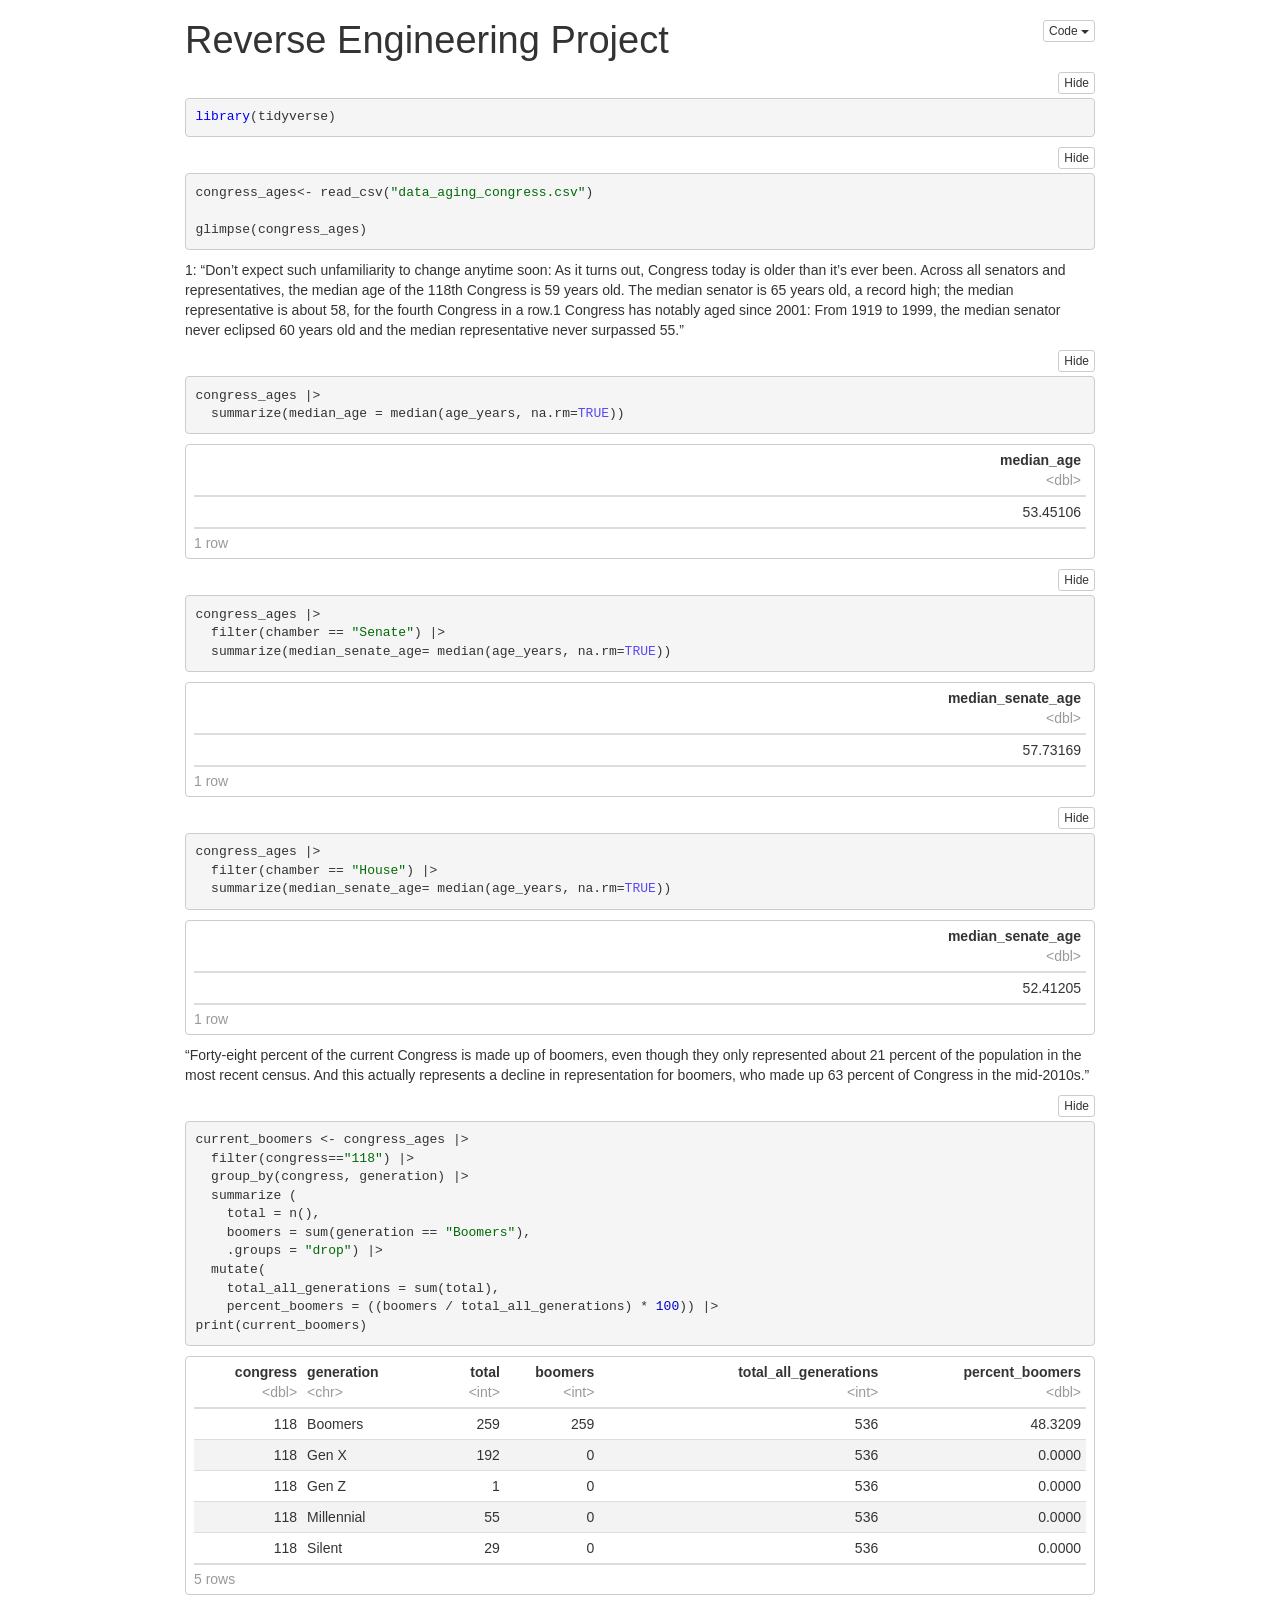
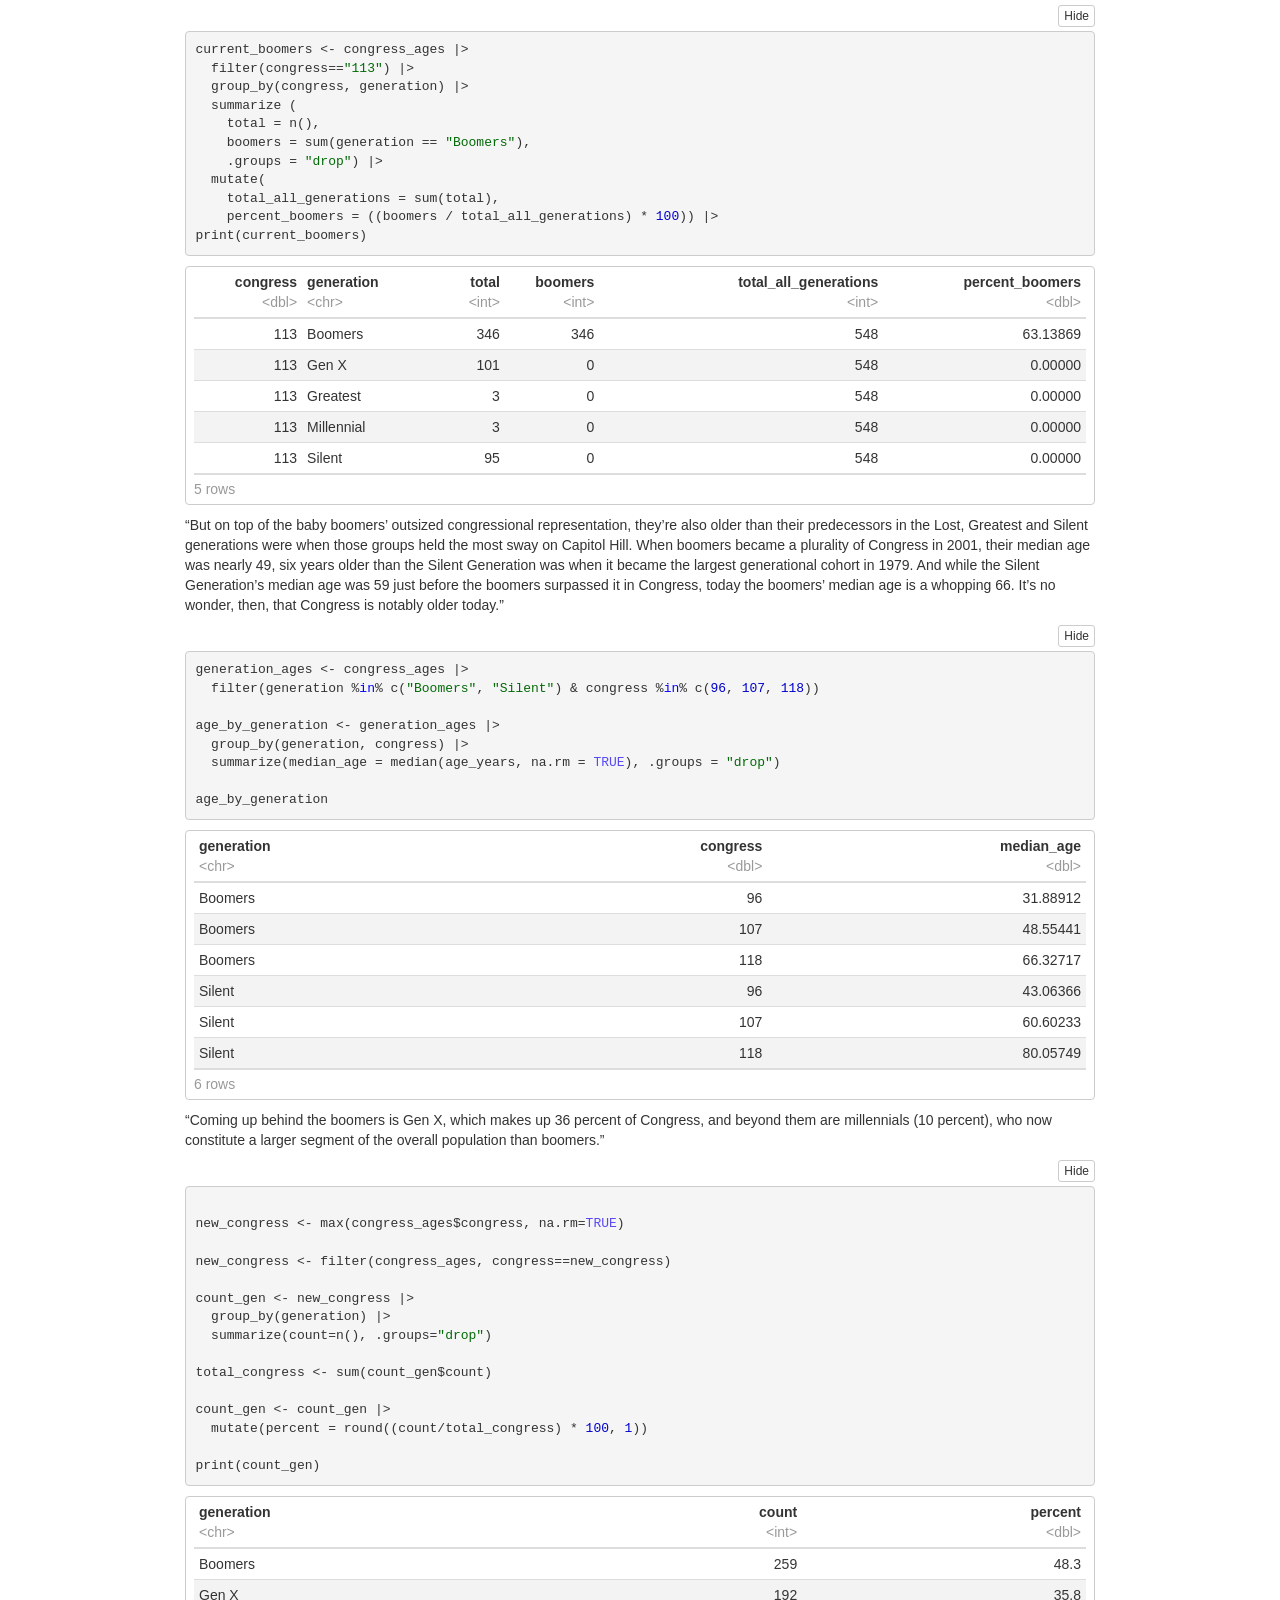
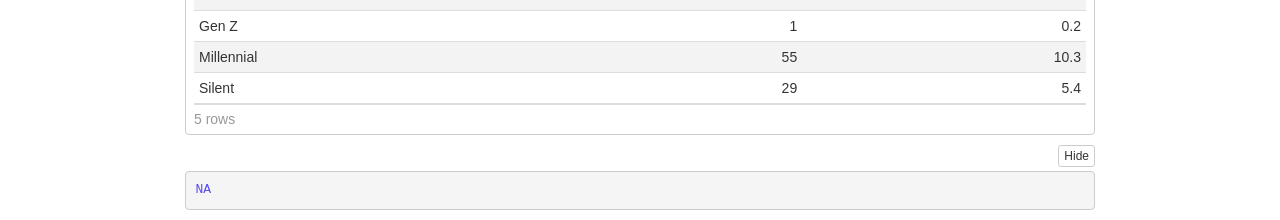
==== commit 1c7190fd: "reverseengineering" ====
--- a/reverse_engineering /updateone.nb.html
+++ b/reverse_engineering /updateone.nb.html
@@ -1763,45 +1763,23 @@
 <!-- rnb-text-begin -->
 <!-- rnb-text-end -->
 <!-- rnb-chunk-begin -->
-<!-- rnb-output-begin [base64] -->
-<!-- rnb-source-begin eyJkYXRhIjoiYGBgclxuY29uZ3Jlc3NfYWdlczwtIHJlYWRfY3N2KFwiZGF0YV9hZ2luZ19jb25ncmVzcy5jc3ZcIilcbmBgYCJ9 -->
-<pre class="r"><code>congress_ages&lt;- read_csv(&quot;data_aging_congress.csv&quot;)</code></pre>
+<!-- rnb-output-begin [base64] -->
+<!-- rnb-source-begin eyJkYXRhIjoiYGBgclxuY29uZ3Jlc3NfYWdlczwtIHJlYWRfY3N2KFwiZGF0YV9hZ2luZ19jb25ncmVzcy5jc3ZcIilcblxuZ2xpbXBzZShjb25ncmVzc19hZ2VzKVxuYGBgIn0= -->
+<pre class="r"><code>congress_ages&lt;- read_csv(&quot;data_aging_congress.csv&quot;)
+
+glimpse(congress_ages)</code></pre>
 <!-- rnb-source-end -->
-<!-- rnb-output-end -->
-<!-- rnb-output-begin [base64] -->
-<pre><code>Rows: 29120 Columns: 13── Column specification ────────────────────────────────────────────────────
-Delimiter: &quot;,&quot;
-chr  (5): chamber, state_abbrev, bioname, bioguide_id, generation
-dbl  (6): congress, party_code, cmltv_cong, cmltv_chamber, age_days, age...
-date (2): start_date, birthday
-ℹ Use `spec()` to retrieve the full column specification for this data.
-ℹ Specify the column types or set `show_col_types = FALSE` to quiet this message.</code></pre>
-<!-- rnb-output-end -->
-<!-- rnb-output-begin [base64] -->
-<!-- rnb-source-begin eyJkYXRhIjoiYGBgclxuZ2xpbXBzZShjb25ncmVzc19hZ2VzKVxuYGBgIn0= -->
-<pre class="r"><code>glimpse(congress_ages)</code></pre>
-<!-- rnb-source-end -->
-<!-- rnb-output-end -->
-<!-- rnb-output-begin [base64] -->
-<pre><code>Rows: 29,120
-Columns: 13
-$ congress      &lt;dbl&gt; 82, 80, 81, 82, 83, 84, 85, 86, 87, 88, 89, 90, 91, …
-$ start_date    &lt;date&gt; 1951-01-03, 1947-01-03, 1949-01-03, 1951-01-03, 195…
-$ chamber       &lt;chr&gt; &quot;House&quot;, &quot;House&quot;, &quot;House&quot;, &quot;House&quot;, &quot;House&quot;, &quot;House&quot;…
-$ state_abbrev  &lt;chr&gt; &quot;ND&quot;, &quot;VA&quot;, &quot;VA&quot;, &quot;VA&quot;, &quot;VA&quot;, &quot;VA&quot;, &quot;VA&quot;, &quot;VA&quot;, &quot;VA&quot;…
-$ party_code    &lt;dbl&gt; 200, 100, 100, 100, 100, 100, 100, 100, 100, 100, 10…
-$ bioname       &lt;chr&gt; &quot;AANDAHL, Fred George&quot;, &quot;ABBITT, Watkins Moorman&quot;, &quot;…
-$ bioguide_id   &lt;chr&gt; &quot;A000001&quot;, &quot;A000002&quot;, &quot;A000002&quot;, &quot;A000002&quot;, &quot;A000002…
-$ birthday      &lt;date&gt; 1897-04-09, 1908-05-21, 1908-05-21, 1908-05-21, 190…
-$ cmltv_cong    &lt;dbl&gt; 1, 1, 2, 3, 4, 5, 6, 7, 8, 9, 10, 11, 12, 13, 1, 2, …
-$ cmltv_chamber &lt;dbl&gt; 1, 1, 2, 3, 4, 5, 6, 7, 8, 9, 10, 11, 12, 13, 1, 2, …
-$ age_days      &lt;dbl&gt; 19626, 14106, 14837, 15567, 16298, 17028, 17759, 184…
-$ age_years     &lt;dbl&gt; 53.73306, 38.62012, 40.62149, 42.62012, 44.62149, 46…
-$ generation    &lt;chr&gt; &quot;Lost&quot;, &quot;Greatest&quot;, &quot;Greatest&quot;, &quot;Greatest&quot;, &quot;Greates…</code></pre>
 <!-- rnb-output-end -->
 <!-- rnb-chunk-end -->
 <!-- rnb-text-begin -->
-<p>Median age (in years) of individuals in Congress</p>
+<p>1: “Don’t expect such unfamiliarity to change anytime soon: As it
+turns out, Congress today is older than it’s ever been. Across all
+senators and representatives, the median age of the 118th Congress is 59
+years old. The median senator is 65 years old, a record high; the median
+representative is about 58, for the fourth Congress in a row.1 Congress
+has notably aged since 2001: From 1919 to 1999, the median senator never
+eclipsed 60 years old and the median representative never surpassed
+55.”</p>
 <!-- rnb-text-end -->
 <!-- rnb-chunk-begin -->
 <!-- rnb-output-begin [base64] -->
@@ -1810,8 +1788,8 @@
   summarize(median_age = median(age_years, na.rm=TRUE))</code></pre>
 <!-- rnb-source-end -->
 <!-- rnb-output-end -->
-<!-- rnb-output-begin [base64] -->
-<!-- rnb-frame-begin [base64] -->
+<!-- rnb-output-begin [base64] -->
+<!-- rnb-frame-begin [base64] -->
 <div data-pagedtable="false">
 <script data-pagedtable-source type="application/json">
 {"columns":[{"label":["median_age"],"name":[1],"type":["dbl"],"align":["right"]}],"data":[{"1":"53.45106"}],"options":{"columns":{"min":{},"max":[10],"total":[1]},"rows":{"min":[10],"max":[10],"total":[1]},"pages":{}}}
@@ -1828,8 +1806,8 @@
   summarize(median_senate_age= median(age_years, na.rm=TRUE))</code></pre>
 <!-- rnb-source-end -->
 <!-- rnb-output-end -->
-<!-- rnb-output-begin [base64] -->
-<!-- rnb-frame-begin [base64] -->
+<!-- rnb-output-begin [base64] -->
+<!-- rnb-frame-begin [base64] -->
 <div data-pagedtable="false">
 <script data-pagedtable-source type="application/json">
 {"columns":[{"label":["median_senate_age"],"name":[1],"type":["dbl"],"align":["right"]}],"data":[{"1":"57.73169"}],"options":{"columns":{"min":{},"max":[10],"total":[1]},"rows":{"min":[10],"max":[10],"total":[1]},"pages":{}}}
@@ -1846,8 +1824,8 @@
   summarize(median_senate_age= median(age_years, na.rm=TRUE))</code></pre>
 <!-- rnb-source-end -->
 <!-- rnb-output-end -->
-<!-- rnb-output-begin [base64] -->
-<!-- rnb-frame-begin [base64] -->
+<!-- rnb-output-begin [base64] -->
+<!-- rnb-frame-begin [base64] -->
 <div data-pagedtable="false">
 <script data-pagedtable-source type="application/json">
 {"columns":[{"label":["median_senate_age"],"name":[1],"type":["dbl"],"align":["right"]}],"data":[{"1":"52.41205"}],"options":{"columns":{"min":{},"max":[10],"total":[1]},"rows":{"min":[10],"max":[10],"total":[1]},"pages":{}}}
@@ -1857,9 +1835,143 @@
 <!-- rnb-output-end -->
 <!-- rnb-chunk-end -->
 <!-- rnb-text-begin -->
+<p>“Forty-eight percent of the current Congress is made up of boomers,
+even though they only represented about 21 percent of the population in
+the most recent census. And this actually represents a decline in
+representation for boomers, who made up 63 percent of Congress in the
+mid-2010s.”</p>
 <!-- rnb-text-end -->
-
-<div id="rmd-source-code">[base64]</div>
+<!-- rnb-chunk-begin -->
+<!-- rnb-output-begin [base64] -->
+<!-- rnb-source-begin [base64] -->
+<pre class="r"><code>current_boomers &lt;- congress_ages |&gt;
+  filter(congress==&quot;118&quot;) |&gt;
+  group_by(congress, generation) |&gt;
+  summarize (
+    total = n(),
+    boomers = sum(generation == &quot;Boomers&quot;), 
+    .groups = &quot;drop&quot;) |&gt;
+  mutate(
+    total_all_generations = sum(total),
+    percent_boomers = ((boomers / total_all_generations) * 100)) |&gt;
+print(current_boomers)</code></pre>
+<!-- rnb-source-end -->
+<!-- rnb-output-end -->
+<!-- rnb-output-begin [base64] -->
+<!-- rnb-frame-begin [base64] -->
+<div data-pagedtable="false">
+<script data-pagedtable-source type="application/json">
+{"columns":[{"label":["congress"],"name":[1],"type":["dbl"],"align":["right"]},{"label":["generation"],"name":[2],"type":["chr"],"align":["left"]},{"label":["total"],"name":[3],"type":["int"],"align":["right"]},{"label":["boomers"],"name":[4],"type":["int"],"align":["right"]},{"label":["total_all_generations"],"name":[5],"type":["int"],"align":["right"]},{"label":["percent_boomers"],"name":[6],"type":["dbl"],"align":["right"]}],"data":[{"1":"118","2":"Boomers","3":"259","4":"259","5":"536","6":"48.3209"},{"1":"118","2":"Gen X","3":"192","4":"0","5":"536","6":"0.0000"},{"1":"118","2":"Gen Z","3":"1","4":"0","5":"536","6":"0.0000"},{"1":"118","2":"Millennial","3":"55","4":"0","5":"536","6":"0.0000"},{"1":"118","2":"Silent","3":"29","4":"0","5":"536","6":"0.0000"}],"options":{"columns":{"min":{},"max":[10],"total":[6]},"rows":{"min":[10],"max":[10],"total":[5]},"pages":{}}}
+  </script>
+</div>
+<!-- rnb-frame-end -->
+<!-- rnb-output-end -->
+<!-- rnb-chunk-end -->
+<!-- rnb-text-begin -->
+<!-- rnb-text-end -->
+<!-- rnb-chunk-begin -->
+<!-- rnb-output-begin [base64] -->
+<!-- rnb-source-begin [base64] -->
+<pre class="r"><code>current_boomers &lt;- congress_ages |&gt;
+  filter(congress==&quot;113&quot;) |&gt;
+  group_by(congress, generation) |&gt;
+  summarize (
+    total = n(),
+    boomers = sum(generation == &quot;Boomers&quot;), 
+    .groups = &quot;drop&quot;) |&gt;
+  mutate(
+    total_all_generations = sum(total),
+    percent_boomers = ((boomers / total_all_generations) * 100)) |&gt;
+print(current_boomers)</code></pre>
+<!-- rnb-source-end -->
+<!-- rnb-output-end -->
+<!-- rnb-output-begin [base64] -->
+<!-- rnb-frame-begin [base64] -->
+<div data-pagedtable="false">
+<script data-pagedtable-source type="application/json">
+{"columns":[{"label":["congress"],"name":[1],"type":["dbl"],"align":["right"]},{"label":["generation"],"name":[2],"type":["chr"],"align":["left"]},{"label":["total"],"name":[3],"type":["int"],"align":["right"]},{"label":["boomers"],"name":[4],"type":["int"],"align":["right"]},{"label":["total_all_generations"],"name":[5],"type":["int"],"align":["right"]},{"label":["percent_boomers"],"name":[6],"type":["dbl"],"align":["right"]}],"data":[{"1":"113","2":"Boomers","3":"346","4":"346","5":"548","6":"63.13869"},{"1":"113","2":"Gen X","3":"101","4":"0","5":"548","6":"0.00000"},{"1":"113","2":"Greatest","3":"3","4":"0","5":"548","6":"0.00000"},{"1":"113","2":"Millennial","3":"3","4":"0","5":"548","6":"0.00000"},{"1":"113","2":"Silent","3":"95","4":"0","5":"548","6":"0.00000"}],"options":{"columns":{"min":{},"max":[10],"total":[6]},"rows":{"min":[10],"max":[10],"total":[5]},"pages":{}}}
+  </script>
+</div>
+<!-- rnb-frame-end -->
+<!-- rnb-output-end -->
+<!-- rnb-chunk-end -->
+<!-- rnb-text-begin -->
+<p>“But on top of the baby boomers’ outsized congressional
+representation, they’re also older than their predecessors in the Lost,
+Greatest and Silent generations were when those groups held the most
+sway on Capitol Hill. When boomers became a plurality of Congress in
+2001, their median age was nearly 49, six years older than the Silent
+Generation was when it became the largest generational cohort in 1979.
+And while the Silent Generation’s median age was 59 just before the
+boomers surpassed it in Congress, today the boomers’ median age is a
+whopping 66. It’s no wonder, then, that Congress is notably older
+today.”</p>
+<!-- rnb-text-end -->
+<!-- rnb-chunk-begin -->
+<!-- rnb-output-begin [base64] -->
+<!-- rnb-source-begin [base64] -->
+<pre class="r"><code>generation_ages &lt;- congress_ages |&gt;
+  filter(generation %in% c(&quot;Boomers&quot;, &quot;Silent&quot;) &amp; congress %in% c(96, 107, 118))
+
+age_by_generation &lt;- generation_ages |&gt;
+  group_by(generation, congress) |&gt;
+  summarize(median_age = median(age_years, na.rm = TRUE), .groups = &quot;drop&quot;)
+
+age_by_generation</code></pre>
+<!-- rnb-source-end -->
+<!-- rnb-output-end -->
+<!-- rnb-output-begin [base64] -->
+<!-- rnb-frame-begin [base64] -->
+<div data-pagedtable="false">
+<script data-pagedtable-source type="application/json">
+{"columns":[{"label":["generation"],"name":[1],"type":["chr"],"align":["left"]},{"label":["congress"],"name":[2],"type":["dbl"],"align":["right"]},{"label":["median_age"],"name":[3],"type":["dbl"],"align":["right"]}],"data":[{"1":"Boomers","2":"96","3":"31.88912"},{"1":"Boomers","2":"107","3":"48.55441"},{"1":"Boomers","2":"118","3":"66.32717"},{"1":"Silent","2":"96","3":"43.06366"},{"1":"Silent","2":"107","3":"60.60233"},{"1":"Silent","2":"118","3":"80.05749"}],"options":{"columns":{"min":{},"max":[10],"total":[3]},"rows":{"min":[10],"max":[10],"total":[6]},"pages":{}}}
+  </script>
+</div>
+<!-- rnb-frame-end -->
+<!-- rnb-output-end -->
+<!-- rnb-chunk-end -->
+<!-- rnb-text-begin -->
+<p>“Coming up behind the boomers is Gen X, which makes up 36 percent of
+Congress, and beyond them are millennials (10 percent), who now
+constitute a larger segment of the overall population than boomers.”</p>
+<!-- rnb-text-end -->
+<!-- rnb-chunk-begin -->
+<!-- rnb-output-begin [base64] -->
+<!-- rnb-source-begin [base64] -->
+<pre class="r"><code>
+new_congress &lt;- max(congress_ages$congress, na.rm=TRUE) 
+
+new_congress &lt;- filter(congress_ages, congress==new_congress) 
+
+count_gen &lt;- new_congress |&gt;
+  group_by(generation) |&gt;
+  summarize(count=n(), .groups=&quot;drop&quot;)
+
+total_congress &lt;- sum(count_gen$count) 
+
+count_gen &lt;- count_gen |&gt; 
+  mutate(percent = round((count/total_congress) * 100, 1))
+
+print(count_gen)</code></pre>
+<!-- rnb-source-end -->
+<!-- rnb-output-end -->
+<!-- rnb-output-begin [base64] -->
+<!-- rnb-frame-begin [base64] -->
+<div data-pagedtable="false">
+<script data-pagedtable-source type="application/json">
+{"columns":[{"label":["generation"],"name":[1],"type":["chr"],"align":["left"]},{"label":["count"],"name":[2],"type":["int"],"align":["right"]},{"label":["percent"],"name":[3],"type":["dbl"],"align":["right"]}],"data":[{"1":"Boomers","2":"259","3":"48.3"},{"1":"Gen X","2":"192","3":"35.8"},{"1":"Gen Z","2":"1","3":"0.2"},{"1":"Millennial","2":"55","3":"10.3"},{"1":"Silent","2":"29","3":"5.4"}],"options":{"columns":{"min":{},"max":[10],"total":[3]},"rows":{"min":[10],"max":[10],"total":[5]},"pages":{}}}
+  </script>
+</div>
+<!-- rnb-frame-end -->
+<!-- rnb-output-end -->
+<!-- rnb-output-begin eyJkYXRhIjoiXG48IS0tIHJuYi1zb3VyY2UtYmVnaW4gZXlKa1lYUmhJam9pWUdCZ2NseHVUa0ZjYm1CZ1lDSjkgLS0+XG5cbmBgYHJcbk5BXG5gYGBcblxuPCEtLSBybmItc291cmNlLWVuZCAtLT5cbiJ9 -->
+<!-- rnb-source-begin eyJkYXRhIjoiYGBgclxuTkFcbmBgYCJ9 -->
+<pre class="r"><code>NA</code></pre>
+<!-- rnb-source-end -->
+<!-- rnb-output-end -->
+<!-- rnb-chunk-end -->
+
+<div id="rmd-source-code">[base64]</div>
 
 
 
